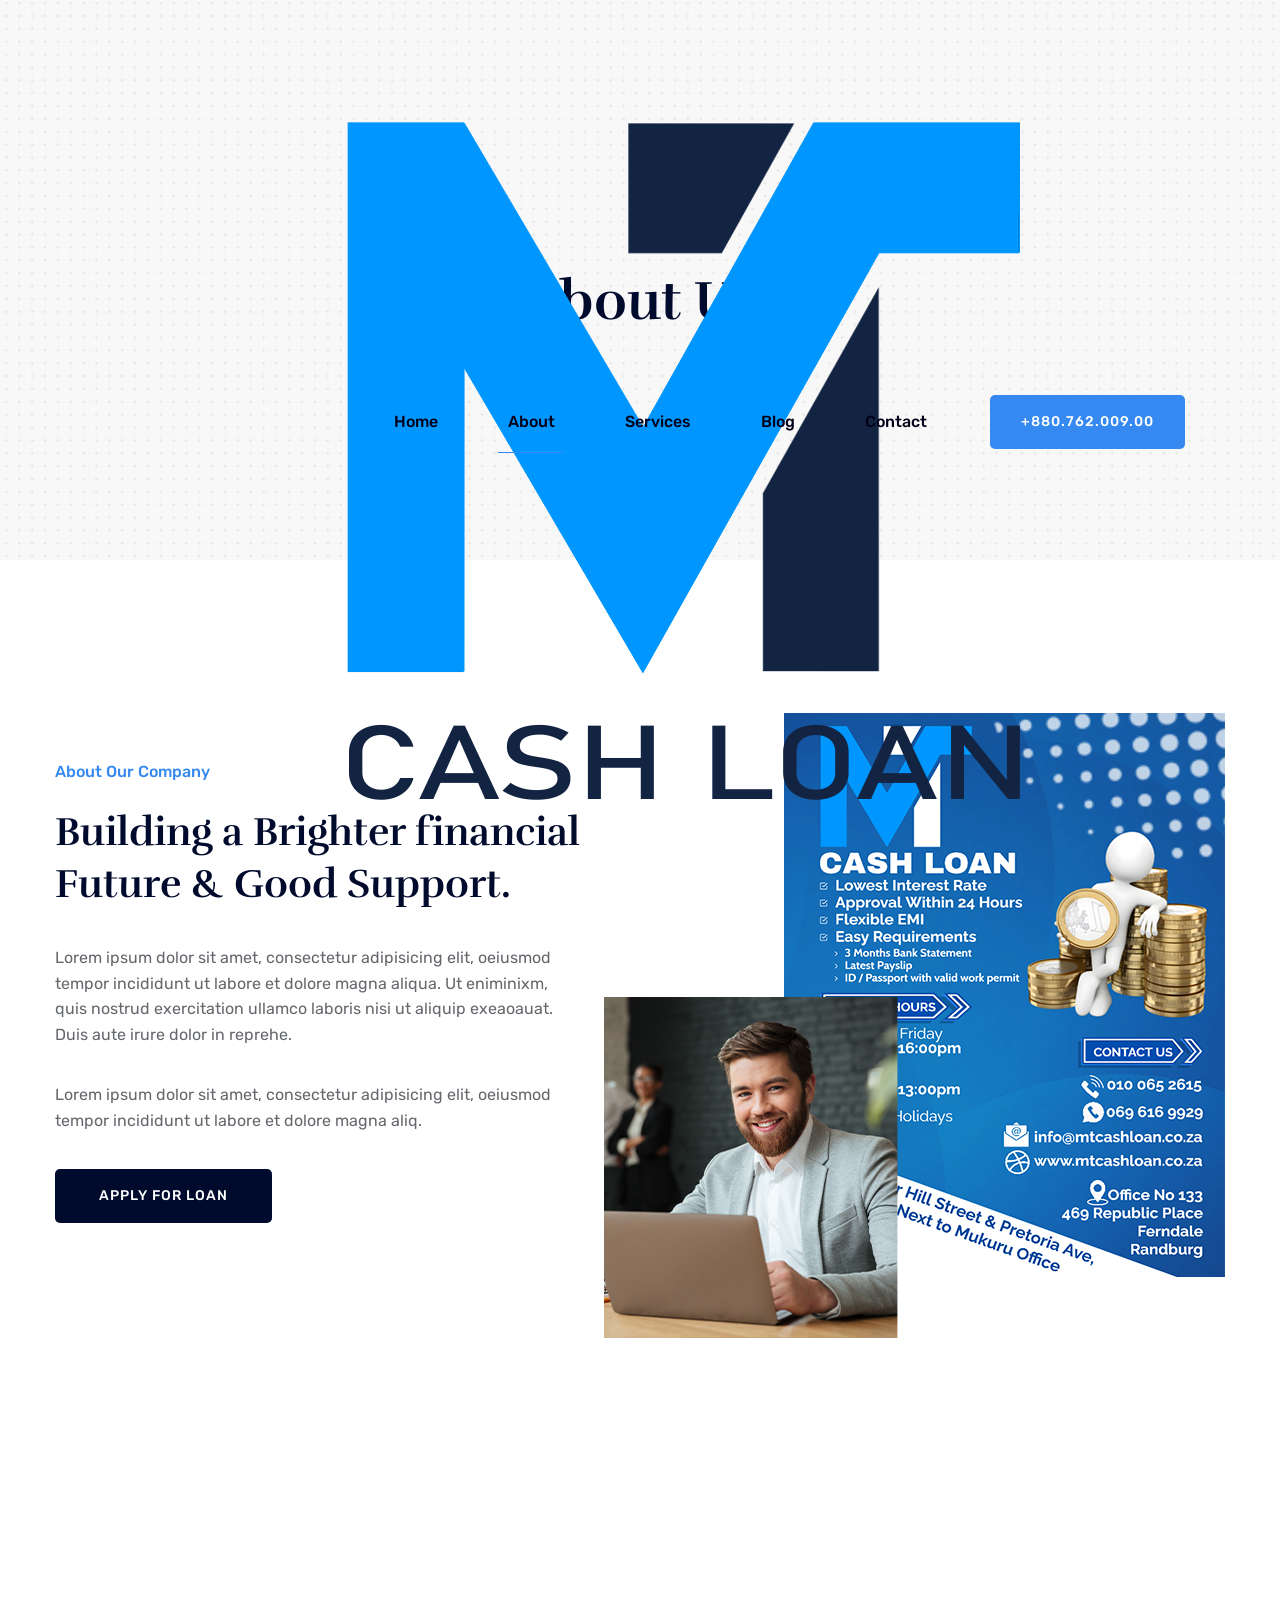
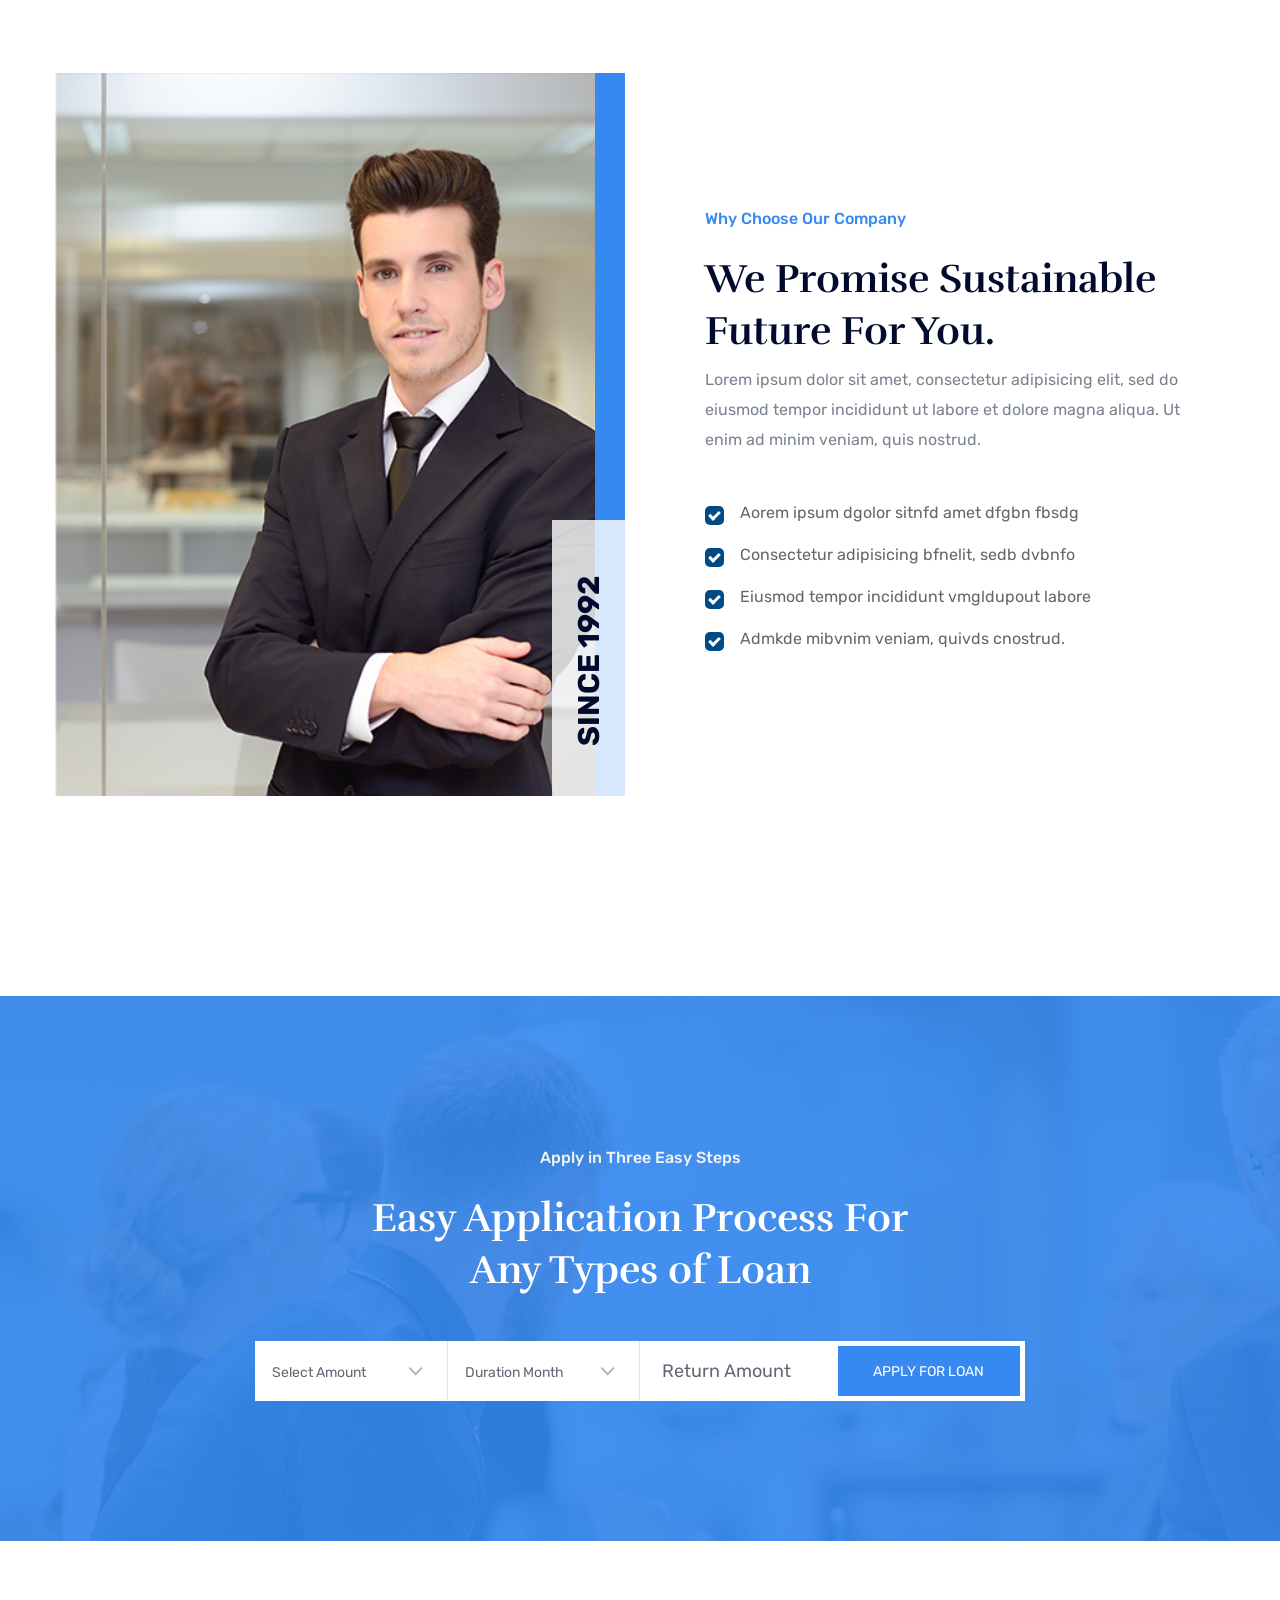
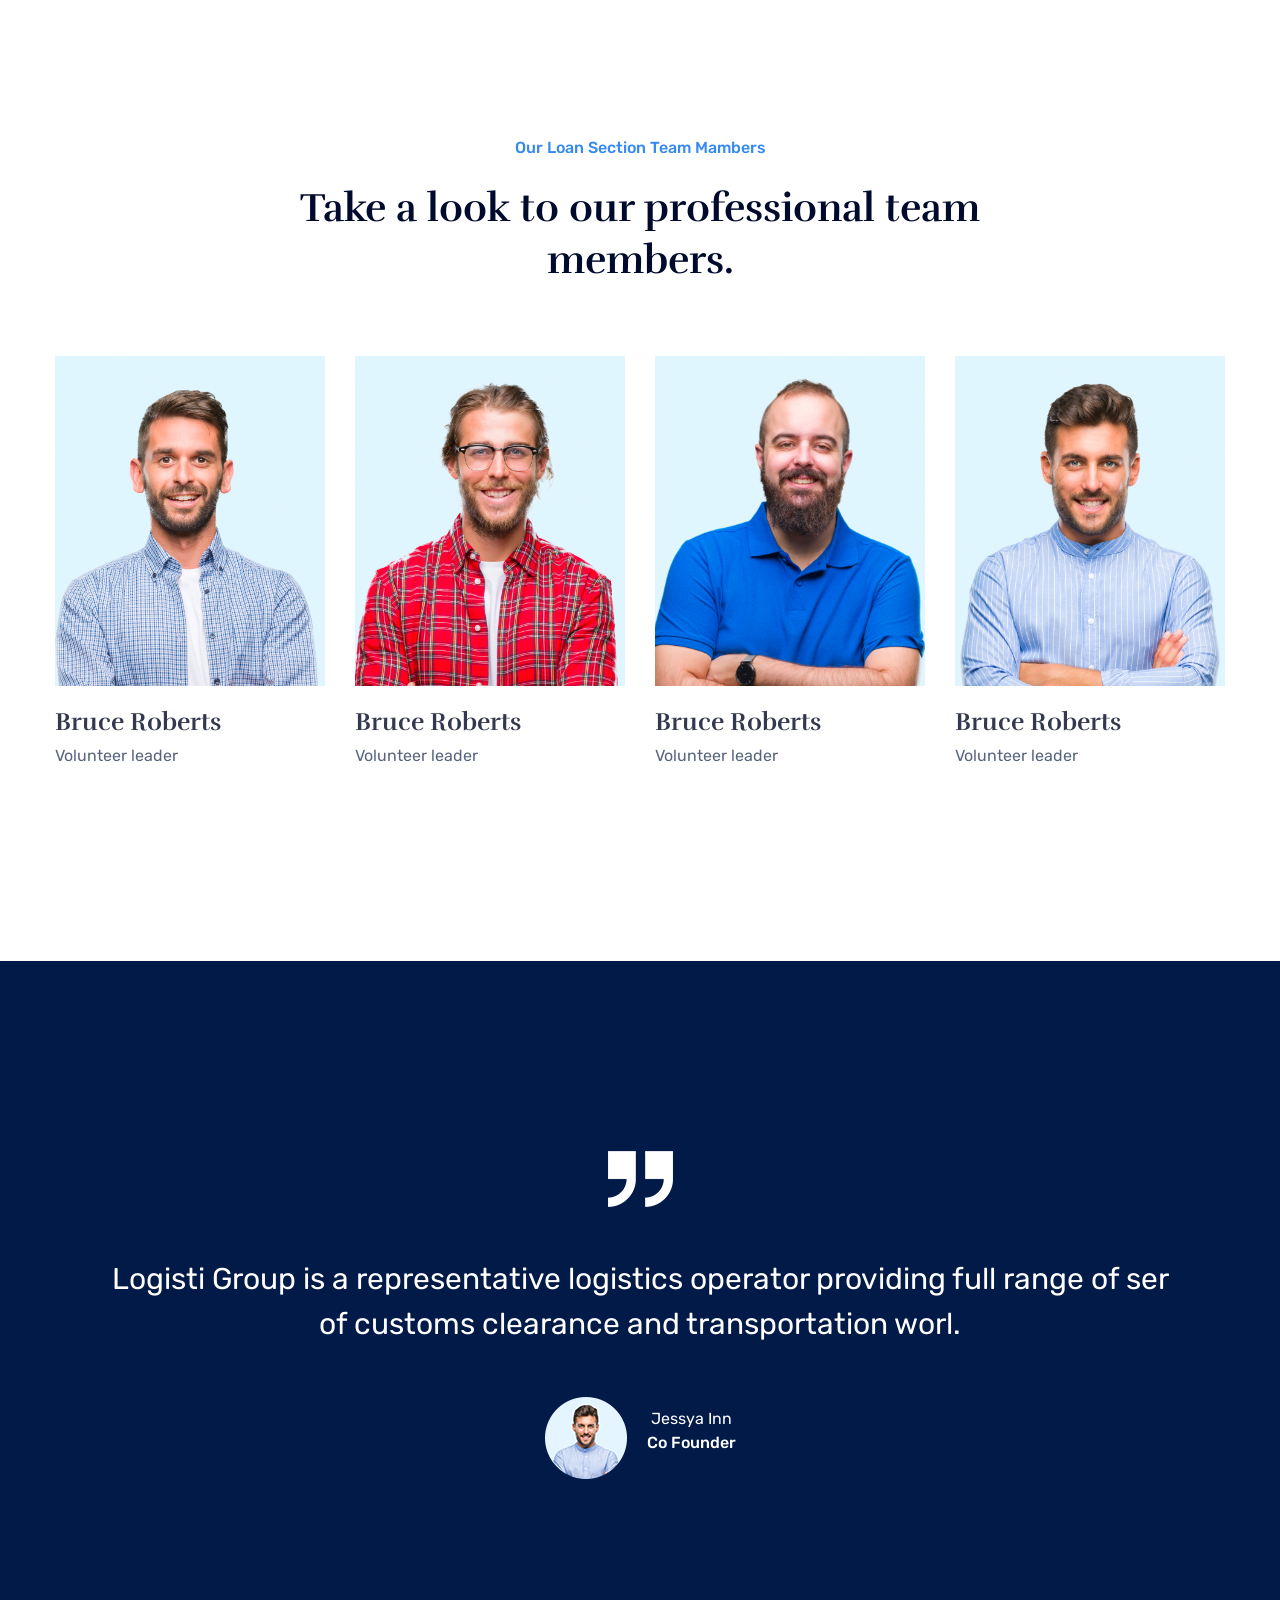
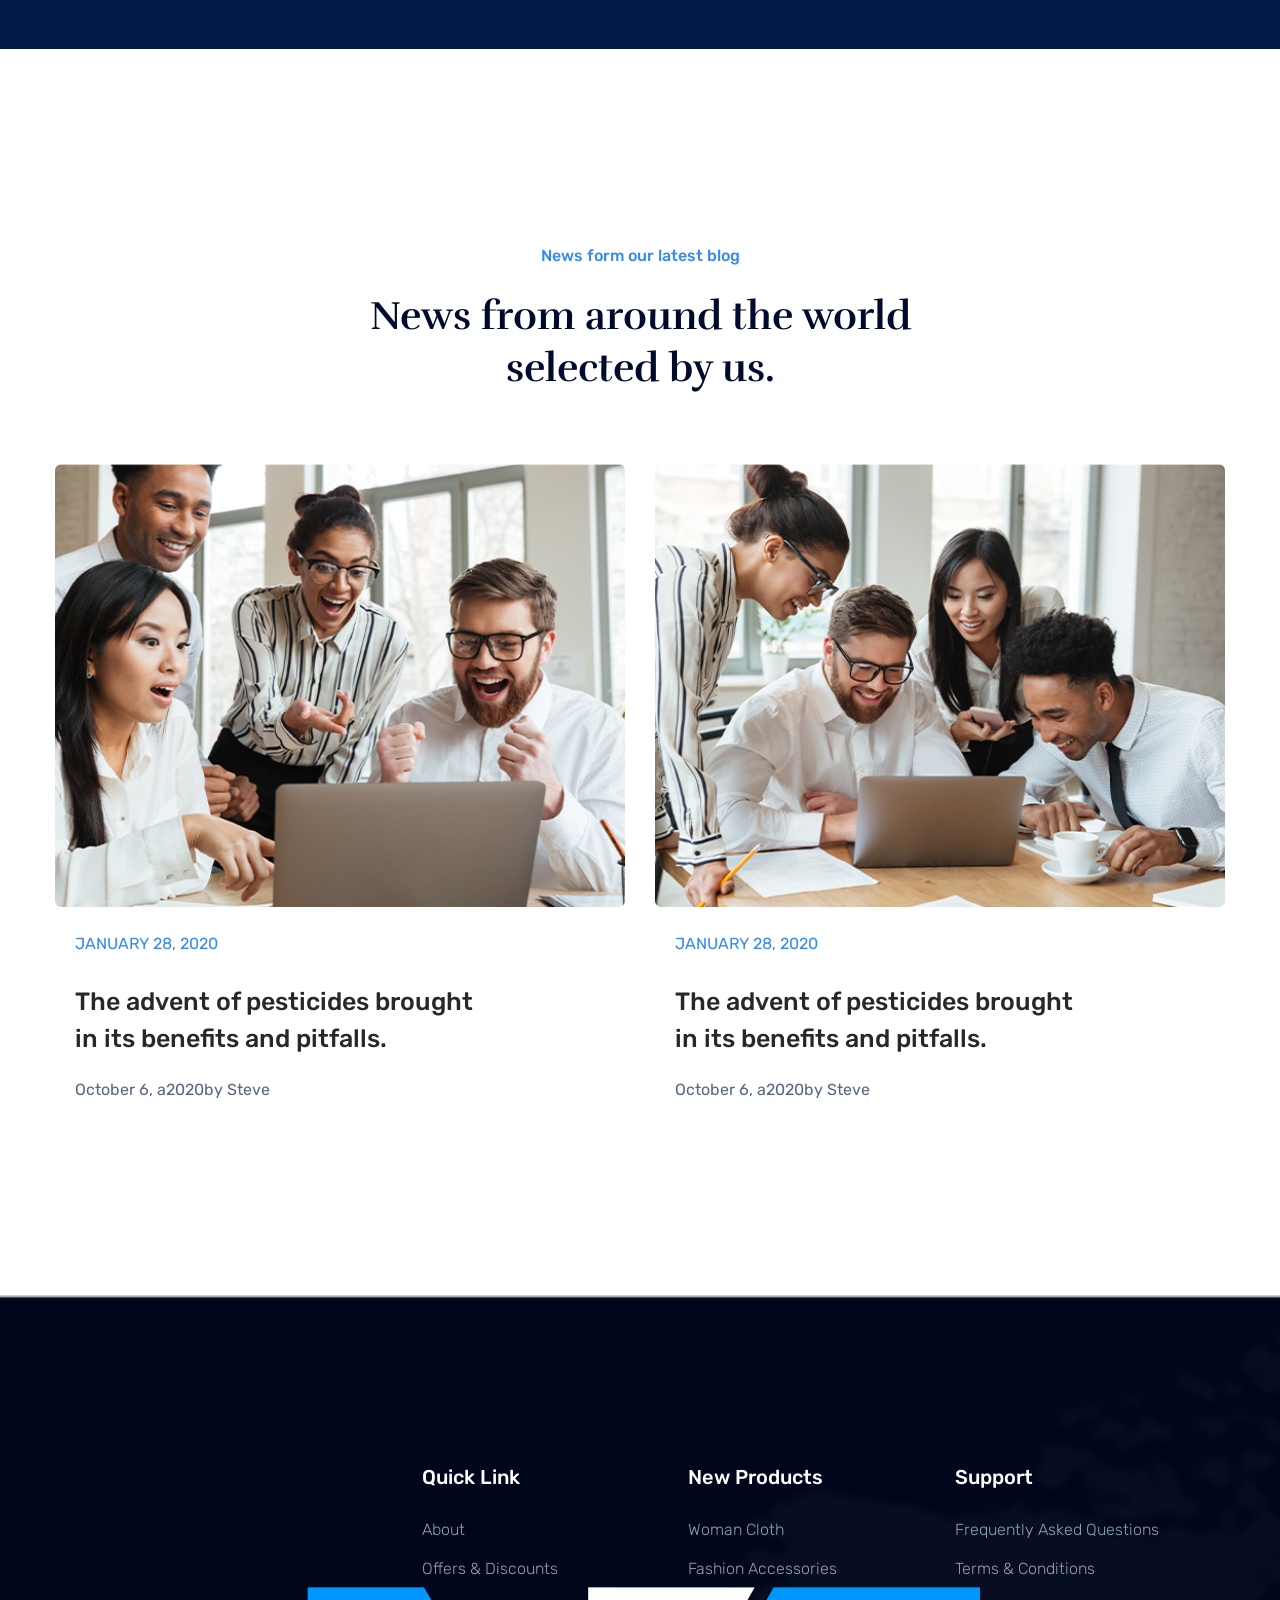
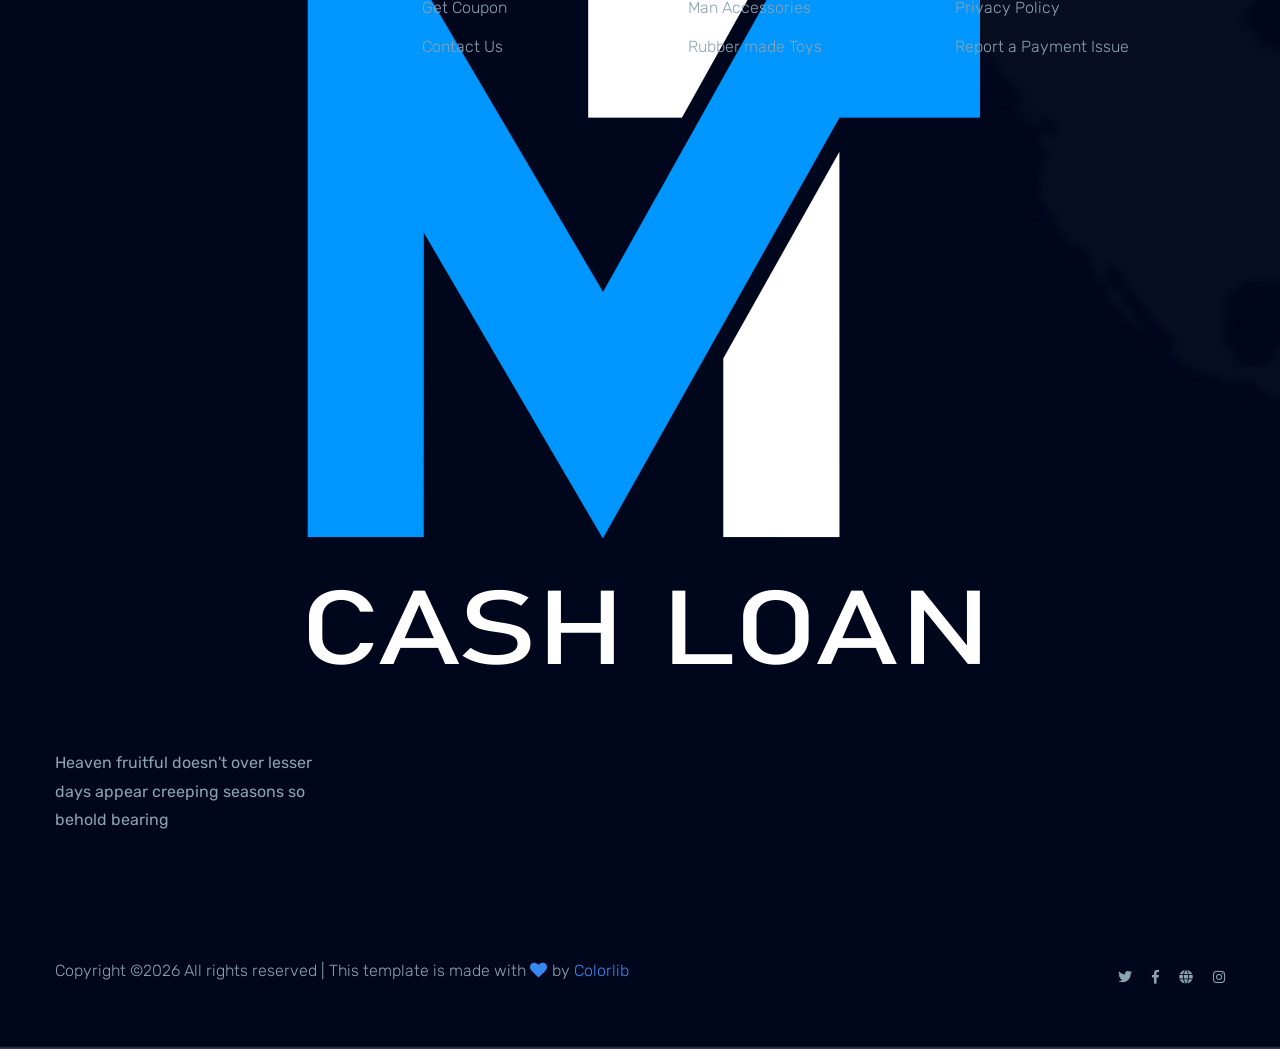
==== about.html @ 3b3b56f9 "WebV1" ====
<!doctype html>
<html class="no-js" lang="zxx">
    <head>
        <meta charset="utf-8">
        <meta http-equiv="x-ua-compatible" content="ie=edge">
        <title>Finance HTML-5 Template </title>
        <meta name="description" content="">
        <meta name="viewport" content="width=device-width, initial-scale=1">
        <link rel="manifest" href="site.webmanifest">
		<link rel="shortcut icon" type="image/x-icon" href="assets/img/favicon.ico">

		<!-- CSS here -->
            <link rel="stylesheet" href="assets/css/bootstrap.min.css">
            <link rel="stylesheet" href="assets/css/owl.carousel.min.css">
            <link rel="stylesheet" href="assets/css/slicknav.css">
            <link rel="stylesheet" href="assets/css/flaticon.css">
            <link rel="stylesheet" href="assets/css/animate.min.css">
            <link rel="stylesheet" href="assets/css/magnific-popup.css">
            <link rel="stylesheet" href="assets/css/fontawesome-all.min.css">
            <link rel="stylesheet" href="assets/css/themify-icons.css">
            <link rel="stylesheet" href="assets/css/slick.css">
            <link rel="stylesheet" href="assets/css/nice-select.css">
            <link rel="stylesheet" href="assets/css/style.css">
   </head>

   <body>
    <!-- Preloader Start -->
    <div id="preloader-active">
        <div class="preloader d-flex align-items-center justify-content-center">
            <div class="preloader-inner position-relative">
                <div class="preloader-circle"></div>
                <div class="preloader-img pere-text">
                    <img src="assets/img/logo/logo.png" alt="">
                </div>
            </div>
        </div>
    </div>
    <!-- Preloader Start -->
    <!-- Header Start -->
    <div class="header-area header-transparent">
            <div class="main-header  header-sticky">
                <div class="container-fluid">
                    <div class="row align-items-center">
                        <!-- Logo -->
                        <div class="col-xl-2 col-lg-2 col-md-1">
                            <div class="logo">
                                <a href="index.html"><img src="assets/img/logo/logo.png" alt=""></a>
                            </div>
                        </div>
                        <div class="col-xl-10 col-lg-10 col-md-10">
                        <div class="menu-main d-flex align-items-center justify-content-end">
                            <!-- Main-menu -->
                            <div class="main-menu f-right d-none d-lg-block">
                                <nav> 
                                    <ul id="navigation">  
                                        <li><a href="index.html">Home</a></li>
                                        <li class="active"><a href="about.html">About</a></li>
                                        <li><a href="services.html">Services</a></li>
                                        <li><a href="blog.html">Blog</a>
                                            <ul class="submenu">
                                                <li><a href="blog.html">Blog</a></li>
                                                <li><a href="blog_details.html">Blog Details</a></li>
                                                <li><a href="elements.html">Element</a></li>
                                                <li><a href="apply.html">Apply Now</a></li>
                                            </ul>
                                        </li>
                                        <li><a href="contact.html">Contact</a></li>
                                    </ul>
                                </nav>
                            </div>
                            <div class="header-right-btn f-right d-none d-lg-block">
                                <a href="#" class="btn header-btn">+880.762.009.00 </a>
                            </div>
                        </div>
                        </div>   
                        <!-- Mobile Menu -->
                        <div class="col-12">
                            <div class="mobile_menu d-block d-lg-none"></div>
                        </div>
                    </div>
                </div>
            </div>
    </div>
    <!-- Header End -->
    <main>

        <!-- Hero Start-->
        <div class="hero-area2  slider-height2 hero-overly2 d-flex align-items-center ">
            <div class="container">
                <div class="row">
                    <div class="col-xl-12">
                        <div class="hero-cap text-center pt-50">
                            <h2>About us</h2>
                        </div>
                    </div>
                </div>
            </div>
        </div>
        <!--Hero End -->
        <!-- About Law Start-->
        <div class="about-low-area section-padding2">
            <div class="container">
                <div class="row">
                    <div class="col-lg-6 col-md-12">
                        <div class="about-caption mb-50">
                            <!-- Section Tittle -->
                            <div class="section-tittle mb-35">
                                <span>About Our Company</span>
                                <h2>Building a Brighter financial Future & Good Support.</h2>
                            </div>
                            <p>Lorem ipsum dolor sit amet, consectetur adipisicing elit, oeiusmod tempor incididunt ut labore et dolore magna aliqua. Ut eniminixm, quis nostrud exercitation ullamco laboris nisi ut aliquip exeaoauat. Duis aute irure dolor in reprehe.</p>
                            <p>Lorem ipsum dolor sit amet, consectetur adipisicing elit, oeiusmod tempor incididunt ut labore et dolore magna aliq.</p>
                            <a href="apply.html" class="btn">Apply for Loan</a>
                        </div>
                    </div>
                    <div class="col-lg-6 col-md-12">
                        <!-- about-img -->
                        <div class="about-img ">
                            <div class="about-font-img d-none d-lg-block">
                                <img src="assets/img/gallery/about2.png" alt="">
                            </div>
                            <div class="about-back-img ">
                                <img src="assets/img/gallery/about1.png" alt="">
                            </div>
                        </div>
                    </div>
                </div>
            </div>
        </div>
        <!-- About Law End-->
        <!-- Support Company Start-->
        <div class="support-company-area section-padding3 fix">
            <div class="container">
                <div class="row align-items-center">
                    <div class="col-xl-6 col-lg-6">
                        <div class="support-location-img mb-50">
                            <img src="assets/img/gallery/single2.jpg" alt="">
                            <div class="support-img-cap">
                                <span>Since 1992</span>
                            </div>
                        </div>
                    </div>
                    <div class="col-xl-6 col-lg-6">
                        <div class="right-caption">
                            <!-- Section Tittle -->
                            <div class="section-tittle">
                                <span>Why Choose Our Company</span>
                                <h2>We Promise Sustainable  Future For You.</h2>
                            </div>
                            <div class="support-caption">
                                <p>Lorem ipsum dolor sit amet, consectetur adipisicing elit, sed do eiusmod tempor incididunt ut labore et dolore magna aliqua. Ut enim ad minim veniam, quis nostrud.</p>
                                <div class="select-suport-items">
                                    <label class="single-items">Aorem ipsum dgolor sitnfd amet dfgbn fbsdg
                                        <input type="checkbox" checked="checked active">
                                        <span class="checkmark"></span>
                                    </label>
                                    <label class="single-items">Consectetur adipisicing bfnelit, sedb dvbnfo
                                        <input type="checkbox" checked="checked active">
                                        <span class="checkmark"></span>
                                    </label>
                                    <label class="single-items">Eiusmod tempor incididunt vmgldupout labore
                                        <input type="checkbox" checked="checked active">
                                        <span class="checkmark"></span>
                                    </label>
                                    <label class="single-items">Admkde mibvnim veniam, quivds cnostrud.
                                        <input type="checkbox" checked="checked active">
                                        <span class="checkmark"></span>
                                    </label>
                                </div>
                            </div>
                        </div>
                    </div>
                </div>
            </div>
        </div>
        <!-- Support Company End-->
        <!-- Application Area Start -->
        <div class="application-area pt-150 pb-140" data-background="assets/img/gallery/section_bg03.jpg">
            <div class="container">
                <div class="row justify-content-center">
                    <div class="col-lg-6 col-md-10">
                        <!-- Section Tittle -->
                        <div class="section-tittle section-tittle2 text-center mb-45">
                            <span>Apply in Three Easy Steps</span>
                            <h2>Easy Application Process For Any Types of Loan</h2>
                        </div>
                    </div>
                </div>
                <div class="row justify-content-center">
                    <div class="col-lg-9 col-xl-8">
                        <!--Hero form -->
                        <form action="#" class="search-box">
                            <div class="select-form">
                                <div class="select-itms">
                                    <select name="select" id="select1">
                                        <option value="">Select Amount</option>
                                        <option value="">$120</option>
                                        <option value="">$700</option>
                                        <option value="">$750</option>
                                        <option value="">$250</option>
                                    </select>
                                </div>
                            </div>
                            <div class="select-form">
                                <div class="select-itms">
                                    <select name="select" id="select1">
                                        <option value="">Duration Month</option>
                                        <option value="">7 Days</option>
                                        <option value="">10 Days</option>
                                        <option value="">14 Days Days</option>
                                        <option value="">20 Days</option>
                                    </select>
                                </div>
                            </div>
                            <div class="input-form">
                                <input type="text" placeholder="Return Amount">
                            </div>
                            <div class="search-form">
                                <a href="apply.html">Apply for Loan</a>
                            </div>	
                        </form>	
                    </div>
                </div>
            </div>
        </div>
        <!-- Application Area End -->
        <!--Team Ara Start -->
        <div class="team-area section-padding30">
            <div class="container">
                <div class="row justify-content-center">
                    <div class="cl-xl-7 col-lg-8 col-md-10">
                        <!-- Section Tittle -->
                        <div class="section-tittle text-center mb-70">
                            <span>Our Loan Section Team Mambers</span>
                            <h2>Take a look to our professional team members.</h2>
                        </div> 
                    </div>
                </div>
                <div class="row">
                    <div class="col-lg-3 col-md-4 col-sm-6">
                        <div class="single-team mb-30">
                            <div class="team-img">
                                <img src="assets/img/gallery/home_blog1.png" alt="">
                                <!-- Blog Social -->
                                <div class="team-social">
                                    <li><a href="#"><i class="fab fa-facebook-f"></i></a></li>
                                    <li><a href="#"><i class="fab fa-twitter"></i></a></li>
                                    <li><a href="#"><i class="fas fa-globe"></i></a></li>
                                </div>
                            </div>
                            <div class="team-caption">
                                <h3><a href="#">Bruce Roberts</a></h3>
                                <p>Volunteer leader</p>
                            </div>
                        </div>
                    </div>
                    <div class="col-lg-3 col-md-4 col-sm-6">
                        <div class="single-team mb-30">
                            <div class="team-img">
                                <img src="assets/img/gallery/home_blog2.png" alt="">
                                <!-- Blog Social -->
                                <div class="team-social">
                                    <li><a href="#"><i class="fab fa-facebook-f"></i></a></li>
                                    <li><a href="#"><i class="fab fa-twitter"></i></a></li>
                                    <li><a href="#"><i class="fas fa-globe"></i></a></li>
                                </div>
                            </div>
                            <div class="team-caption">
                                <h3><a href="#">Bruce Roberts</a></h3>
                                <p>Volunteer leader</p>
                            </div>
                        </div>
                    </div>
                    <div class="col-lg-3 col-md-4 col-sm-6">
                        <div class="single-team mb-30">
                            <div class="team-img">
                                <img src="assets/img/gallery/home_blog3.png" alt="">
                                <!-- Blog Social -->
                                <div class="team-social">
                                    <li><a href="#"><i class="fab fa-facebook-f"></i></a></li>
                                    <li><a href="#"><i class="fab fa-twitter"></i></a></li>
                                    <li><a href="#"><i class="fas fa-globe"></i></a></li>
                                </div>
                            </div>
                            <div class="team-caption">
                                <h3><a href="#">Bruce Roberts</a></h3>
                                <p>Volunteer leader</p>
                            </div>
                        </div>
                    </div>
                    <div class="col-lg-3 col-md-4 col-sm-6">
                        <div class="single-team mb-30">
                            <div class="team-img">
                                <img src="assets/img/gallery/home_blog4.png" alt="">
                                <!-- Blog Social -->
                                <div class="team-social">
                                    <li><a href="#"><i class="fab fa-facebook-f"></i></a></li>
                                    <li><a href="#"><i class="fab fa-twitter"></i></a></li>
                                    <li><a href="#"><i class="fas fa-globe"></i></a></li>
                                </div>
                            </div>
                            <div class="team-caption">
                                <h3><a href="#">Bruce Roberts</a></h3>
                                <p>Volunteer leader</p>
                            </div>
                        </div>
                    </div>
                </div>
            </div>
        </div>
        <!-- Team Ara End -->
        <!-- Testimonial Start -->
        <div class="testimonial-area t-bg testimonial-padding">
            <div class="container ">
               <div class="row d-flex justify-content-center">
                    <div class="col-xl-11 col-lg-11 col-md-9">
                        <div class="h1-testimonial-active">
                            <!-- Single Testimonial -->
                            <div class="single-testimonial text-center">
                                 <!-- Testimonial Content -->
                                <div class="testimonial-caption ">
                                    <div class="testimonial-top-cap">
                                        <img src="assets/img/gallery/testimonial.png" alt="">
                                        <p>Logisti Group is a representative logistics operator providing full range of ser
                                            of customs clearance and transportation worl.</p>
                                    </div>
                                    <!-- founder -->
                                    <div class="testimonial-founder d-flex align-items-center justify-content-center">
                                        <div class="founder-img">
                                            <img src="assets/img/testmonial/Homepage_testi.png" alt="">
                                        </div>
                                       <div class="founder-text">
                                            <span>Jessya Inn</span>
                                            <p>Co Founder</p>
                                       </div>
                                    </div>
                                </div>
                            </div>
                            <!-- Single Testimonial -->
                            <div class="single-testimonial text-center">
                                 <!-- Testimonial Content -->
                                <div class="testimonial-caption ">
                                    <div class="testimonial-top-cap">
                                        <img src="assets/img/gallery/testimonial.png" alt="">
                                        <p>Logisti Group is a representative logistics operator providing full range of ser
                                            of customs clearance and transportation worl.</p>
                                    </div>
                                    <!-- founder -->
                                    <div class="testimonial-founder d-flex align-items-center justify-content-center">
                                        <div class="founder-img">
                                            <img src="assets/img/testmonial/Homepage_testi.png" alt="">
                                        </div>
                                       <div class="founder-text">
                                            <span>Jessya Inn</span>
                                            <p>Co Founder</p>
                                       </div>
                                    </div>
                                </div>
                            </div>
                        </div>
                    </div>
               </div>
            </div>
        </div>
        <!-- Testimonial End -->
        <!-- Blog Ara Start -->
        <div class="home-blog-area section-padding30">
            <div class="container">
                <div class="row justify-content-center">
                    <div class="col-lg-7 col-md-10">
                        <!-- Section Tittle -->
                        <div class="section-tittle text-center mb-70">
                            <span>News form our latest blog</span>
                            <h2>News from around the world selected by us.</h2>
                        </div> 
                    </div>
                </div>
                <div class="row">
                    <div class="col-xl-6 col-lg-6 col-md-6">
                        <!-- single-david -->
                        <div class="single-blogs mb-30">
                            <div class="blog-images">
                                <img src="assets/img/gallery/blog1.png" alt="">
                            </div>
                            <div class="blog-captions">
                                <span>January 28, 2020</span>
                                <h2><a href="blog_details.html">The advent of pesticides brought 
                                    in its benefits and pitfalls.</a></h2>
                                <p>October 6, a2020by Steve</p>
                            </div>
                        </div>
                    </div>
                    <div class="col-xl-6 col-lg-6 col-md-6">
                        <!-- single-david -->
                        <div class="single-blogs mb-30">
                            <div class="blog-images">
                                <img src="assets/img/gallery/blog2.png" alt="">
                            </div>
                            <div class="blog-captions">
                                <span>January 28, 2020</span>
                                <h2><a href="blog_details.html">The advent of pesticides brought 
                                    in its benefits and pitfalls.</a></h2>
                                <p>October 6, a2020by Steve</p>
                            </div>
                        </div>
                    </div>
                </div>
            </div>
        </div>
        <!-- Blog Ara End -->

    </main>
    <footer>
        <!-- Footer Start-->
        <div class="footer-area">
            <div class="container">
               <div class="footer-top footer-padding">
                    <div class="row justify-content-between">
                        <div class="col-xl-3 col-lg-4 col-md-4 col-sm-6">
                            <div class="single-footer-caption mb-50">
                                <div class="single-footer-caption mb-30">
                                    <!-- logo -->
                                    <div class="footer-logo">
                                        <a href="index.html"><img src="assets/img/logo/logo2_footer.png" alt=""></a>
                                    </div>
                                    <div class="footer-pera">
                                        <p>Heaven fruitful doesn't over lesser days appear creeping seasons so behold bearing</p>
                                   </div>
                                </div>
                            </div>
                        </div>
                        <div class="col-xl-2 col-lg-2 col-md-4 col-sm-6">
                            <div class="single-footer-caption mb-50">
                                <div class="footer-tittle">
                                    <h4>Quick Link</h4>
                                    <ul>
                                        <li><a href="#">About</a></li>
                                        <li><a href="#">Offers & Discounts</a></li>
                                        <li><a href="#">Get Coupon</a></li>
                                        <li><a href="#"> Contact Us</a></li>
                                    </ul>
                                </div>
                            </div>
                        </div>
                        <div class="col-xl-2 col-lg-3 col-md-4 col-sm-6">
                            <div class="single-footer-caption mb-50">
                                <div class="footer-tittle">
                                    <h4>New Products</h4>
                                    <ul>
                                        <li><a href="#">Woman Cloth</a></li>
                                        <li><a href="#">Fashion Accessories</a></li>
                                        <li><a href="#">Man Accessories</a></li>
                                        <li><a href="#">Rubber made Toys</a></li>     
                                    </ul>
                                </div>
                            </div>
                        </div>
                        <div class="col-xl-3 col-lg-3 col-md-4 col-sm-6">
                            <div class="single-footer-caption mb-50">
                                <div class="footer-tittle">
                                    <h4>Support</h4>
                                    <ul>
                                        <li><a href="#">Frequently Asked Questions</a></li>
                                        <li><a href="#">Terms & Conditions</a></li>
                                        <li><a href="#"> Privacy Policy</a></li>
                                        <li><a href="#">Report a Payment Issue</a></li>     
                                    </ul>
                                </div>
                            </div>
                        </div>
                    </div>
               </div>
                <div class="footer-bottom">
                    <div class="row d-flex justify-content-between align-items-center">
                        <div class="col-xl-9 col-lg-8">
                            <div class="footer-copy-right">
                                <p><!-- Link back to Colorlib can't be removed. Template is licensed under CC BY 3.0. -->
  Copyright &copy;<script>document.write(new Date().getFullYear());</script> All rights reserved | This template is made with <i class="fa fa-heart" aria-hidden="true"></i> by <a href="https://colorlib.com" target="_blank">Colorlib</a>
  <!-- Link back to Colorlib can't be removed. Template is licensed under CC BY 3.0. --></p>
                            </div>
                        </div>
                        <div class="col-xl-3 col-lg-4">
                            <!-- Footer Social -->
                            <div class="footer-social f-right">
                                <a href="#"><i class="fab fa-twitter"></i></a>
                                <a href="#"><i class="fab fa-facebook-f"></i></a>
                                <a href="#"><i class="fas fa-globe"></i></a>
                                <a href="#"><i class="fab fa-instagram"></i></a>
                            </div>
                        </div>
                    </div>
               </div>
            </div>
        </div>
        <!-- Footer End-->
    </footer>
    <!-- Scroll Up -->
    <div id="back-top" >
        <a title="Go to Top" href="#"> <i class="fas fa-level-up-alt"></i></a>
    </div>


    <!-- JS here -->
		<!-- All JS Custom Plugins Link Here here -->
        <script src="./assets/js/vendor/modernizr-3.5.0.min.js"></script>
		<!-- Jquery, Popper, Bootstrap -->
		<script src="./assets/js/vendor/jquery-1.12.4.min.js"></script>
        <script src="./assets/js/popper.min.js"></script>
        <script src="./assets/js/bootstrap.min.js"></script>
	    <!-- Jquery Mobile Menu -->
        <script src="./assets/js/jquery.slicknav.min.js"></script>

		<!-- Jquery Slick , Owl-Carousel Plugins -->
        <script src="./assets/js/owl.carousel.min.js"></script>
        <script src="./assets/js/slick.min.js"></script>
		<!-- One Page, Animated-HeadLin -->
        <script src="./assets/js/wow.min.js"></script>
		<script src="./assets/js/animated.headline.js"></script>
        <script src="./assets/js/jquery.magnific-popup.js"></script>

		<!-- Nice-select, sticky -->
        <script src="./assets/js/jquery.nice-select.min.js"></script>
		<script src="./assets/js/jquery.sticky.js"></script>
        
        <!-- contact js -->
        <script src="./assets/js/contact.js"></script>
        <script src="./assets/js/jquery.form.js"></script>
        <script src="./assets/js/jquery.validate.min.js"></script>
        <script src="./assets/js/mail-script.js"></script>
        <script src="./assets/js/jquery.ajaxchimp.min.js"></script>
        
		<!-- Jquery Plugins, main Jquery -->	
        <script src="./assets/js/plugins.js"></script>
        <script src="./assets/js/main.js"></script>
        
    </body>
</html>
---- assets/css/flaticon.css ----
/*
  	Flaticon icon font: Flaticon
  	Creation date: 28/03/2020 11:06
  	*/

@font-face {
  font-family: "Flaticon";
  src: url("../fonts/Flaticon.eot");
  src: url("../fonts/Flaticon.eot?#iefix") format("embedded-opentype"),
       url("../fonts/Flaticon.woff2") format("woff2"),
       url("../fonts/Flaticon.woff") format("woff"),
       url("../fonts/Flaticon.ttf") format("truetype"),
       url("../fonts/Flaticon.svg#Flaticon") format("svg");
  font-weight: normal;
  font-style: normal;
}

@media screen and (-webkit-min-device-pixel-ratio:0) {
  @font-face {
    font-family: "Flaticon";
    src: url("../fonts/Flaticon.svg#Flaticon") format("svg");
  }
}

[class^="flaticon-"]:before, [class*=" flaticon-"]:before,
[class^="flaticon-"]:after, [class*=" flaticon-"]:after {   
  font-family: Flaticon;
font-style: normal;
}

.flaticon-like:before { content: "\f100"; }
.flaticon-clock:before { content: "\f101"; }
.flaticon-money:before { content: "\f102"; }
.flaticon-work:before { content: "\f103"; }
.flaticon-loan:before { content: "\f104"; }
.flaticon-loan-1:before { content: "\f105"; }
---- assets/css/themify-icons.css ----
@font-face {
	font-family: 'themify';
	src:url('../fonts/themify.eot?-fvbane');


	src:url('../fonts/themify.eot?#iefix-fvbane') format('embedded-opentype'),
		url('../fonts/themify.woff?-fvbane') format('woff'),
		url('../fonts/themify.ttf?-fvbane') format('truetype'),
		url('../fonts/themify.svg?-fvbane#themify') format('svg');
	font-weight: normal;
	font-style: normal;
}

[class^="ti-"], [class*=" ti-"] {
	font-family: 'themify';
	speak: none;
	font-style: normal;
	font-weight: normal;
	font-variant: normal;
	text-transform: none;
	line-height: 1;

	/* Better Font Rendering =========== */
	-webkit-font-smoothing: antialiased;
	-moz-osx-font-smoothing: grayscale;
}

.ti-wand:before {
	content: "\e600";
}
.ti-volume:before {
	content: "\e601";
}
.ti-user:before {
	content: "\e602";
}
.ti-unlock:before {
	content: "\e603";
}
.ti-unlink:before {
	content: "\e604";
}
.ti-trash:before {
	content: "\e605";
}
.ti-thought:before {
	content: "\e606";
}
.ti-target:before {
	content: "\e607";
}
.ti-tag:before {
	content: "\e608";
}
.ti-tablet:before {
	content: "\e609";
}
.ti-star:before {
	content: "\e60a";
}
.ti-spray:before {
	content: "\e60b";
}
.ti-signal:before {
	content: "\e60c";
}
.ti-shopping-cart:before {
	content: "\e60d";
}
.ti-shopping-cart-full:before {
	content: "\e60e";
}
.ti-settings:before {
	content: "\e60f";
}
.ti-search:before {
	content: "\e610";
}
.ti-zoom-in:before {
	content: "\e611";
}
.ti-zoom-out:before {
	content: "\e612";
}
.ti-cut:before {
	content: "\e613";
}
.ti-ruler:before {
	content: "\e614";
}
.ti-ruler-pencil:before {
	content: "\e615";
}
.ti-ruler-alt:before {
	content: "\e616";
}
.ti-bookmark:before {
	content: "\e617";
}
.ti-bookmark-alt:before {
	content: "\e618";
}
.ti-reload:before {
	content: "\e619";
}
.ti-plus:before {
	content: "\e61a";
}
.ti-pin:before {
	content: "\e61b";
}
.ti-pencil:before {
	content: "\e61c";
}
.ti-pencil-alt:before {
	content: "\e61d";
}
.ti-paint-roller:before {
	content: "\e61e";
}
.ti-paint-bucket:before {
	content: "\e61f";
}
.ti-na:before {
	content: "\e620";
}
.ti-mobile:before {
	content: "\e621";
}
.ti-minus:before {
	content: "\e622";
}
.ti-medall:before {
	content: "\e623";
}
.ti-medall-alt:before {
	content: "\e624";
}
.ti-marker:before {
	content: "\e625";
}
.ti-marker-alt:before {
	content: "\e626";
}
.ti-arrow-up:before {
	content: "\e627";
}
.ti-arrow-right:before {
	content: "\e628";
}
.ti-arrow-left:before {
	content: "\e629";
}
.ti-arrow-down:before {
	content: "\e62a";
}
.ti-lock:before {
	content: "\e62b";
}
.ti-location-arrow:before {
	content: "\e62c";
}
.ti-link:before {
	content: "\e62d";
}
.ti-layout:before {
	content: "\e62e";
}
.ti-layers:before {
	content: "\e62f";
}
.ti-layers-alt:before {
	content: "\e630";
}
.ti-key:before {
	content: "\e631";
}
.ti-import:before {
	content: "\e632";
}
.ti-image:before {
	content: "\e633";
}
.ti-heart:before {
	content: "\e634";
}
.ti-heart-broken:before {
	content: "\e635";
}
.ti-hand-stop:before {
	content: "\e636";
}
.ti-hand-open:before {
	content: "\e637";
}
.ti-hand-drag:before {
	content: "\e638";
}
.ti-folder:before {
	content: "\e639";
}
.ti-flag:before {
	content: "\e63a";
}
.ti-flag-alt:before {
	content: "\e63b";
}
.ti-flag-alt-2:before {
	content: "\e63c";
}
.ti-eye:before {
	content: "\e63d";
}
.ti-export:before {
	content: "\e63e";
}
.ti-exchange-vertical:before {
	content: "\e63f";
}
.ti-desktop:before {
	content: "\e640";
}
.ti-cup:before {
	content: "\e641";
}
.ti-crown:before {
	content: "\e642";
}
.ti-comments:before {
	content: "\e643";
}
.ti-comment:before {
	content: "\e644";
}
.ti-comment-alt:before {
	content: "\e645";
}
.ti-close:before {
	content: "\e646";
}
.ti-clip:before {
	content: "\e647";
}
.ti-angle-up:before {
	content: "\e648";
}
.ti-angle-right:before {
	content: "\e649";
}
.ti-angle-left:before {
	content: "\e64a";
}
.ti-angle-down:before {
	content: "\e64b";
}
.ti-check:before {
	content: "\e64c";
}
.ti-check-box:before {
	content: "\e64d";
}
.ti-camera:before {
	content: "\e64e";
}
.ti-announcement:before {
	content: "\e64f";
}
.ti-brush:before {
	content: "\e650";
}
.ti-briefcase:before {
	content: "\e651";
}
.ti-bolt:before {
	content: "\e652";
}
.ti-bolt-alt:before {
	content: "\e653";
}
.ti-blackboard:before {
	content: "\e654";
}
.ti-bag:before {
	content: "\e655";
}
.ti-move:before {
	content: "\e656";
}
.ti-arrows-vertical:before {
	content: "\e657";
}
.ti-arrows-horizontal:before {
	content: "\e658";
}
.ti-fullscreen:before {
	content: "\e659";
}
.ti-arrow-top-right:before {
	content: "\e65a";
}
.ti-arrow-top-left:before {
	content: "\e65b";
}
.ti-arrow-circle-up:before {
	content: "\e65c";
}
.ti-arrow-circle-right:before {
	content: "\e65d";
}
.ti-arrow-circle-left:before {
	content: "\e65e";
}
.ti-arrow-circle-down:before {
	content: "\e65f";
}
.ti-angle-double-up:before {
	content: "\e660";
}
.ti-angle-double-right:before {
	content: "\e661";
}
.ti-angle-double-left:before {
	content: "\e662";
}
.ti-angle-double-down:before {
	content: "\e663";
}
.ti-zip:before {
	content: "\e664";
}
.ti-world:before {
	content: "\e665";
}
.ti-wheelchair:before {
	content: "\e666";
}
.ti-view-list:before {
	content: "\e667";
}
.ti-view-list-alt:before {
	content: "\e668";
}
.ti-view-grid:before {
	content: "\e669";
}
.ti-uppercase:before {
	content: "\e66a";
}
.ti-upload:before {
	content: "\e66b";
}
.ti-underline:before {
	content: "\e66c";
}
.ti-truck:before {
	content: "\e66d";
}
.ti-timer:before {
	content: "\e66e";
}
.ti-ticket:before {
	content: "\e66f";
}
.ti-thumb-up:before {
	content: "\e670";
}
.ti-thumb-down:before {
	content: "\e671";
}
.ti-text:before {
	content: "\e672";
}
.ti-stats-up:before {
	content: "\e673";
}
.ti-stats-down:before {
	content: "\e674";
}
.ti-split-v:before {
	content: "\e675";
}
.ti-split-h:before {
	content: "\e676";
}
.ti-smallcap:before {
	content: "\e677";
}
.ti-shine:before {
	content: "\e678";
}
.ti-shift-right:before {
	content: "\e679";
}
.ti-shift-left:before {
	content: "\e67a";
}
.ti-shield:before {
	content: "\e67b";
}
.ti-notepad:before {
	content: "\e67c";
}
.ti-server:before {
	content: "\e67d";
}
.ti-quote-right:before {
	content: "\e67e";
}
.ti-quote-left:before {
	content: "\e67f";
}
.ti-pulse:before {
	content: "\e680";
}
.ti-printer:before {
	content: "\e681";
}
.ti-power-off:before {
	content: "\e682";
}
.ti-plug:before {
	content: "\e683";
}
.ti-pie-chart:before {
	content: "\e684";
}
.ti-paragraph:before {
	content: "\e685";
}
.ti-panel:before {
	content: "\e686";
}
.ti-package:before {
	content: "\e687";
}
.ti-music:before {
	content: "\e688";
}
.ti-music-alt:before {
	content: "\e689";
}
.ti-mouse:before {
	content: "\e68a";
}
.ti-mouse-alt:before {
	content: "\e68b";
}
.ti-money:before {
	content: "\e68c";
}
.ti-microphone:before {
	content: "\e68d";
}
.ti-menu:before {
	content: "\e68e";
}
.ti-menu-alt:before {
	content: "\e68f";
}
.ti-map:before {
	content: "\e690";
}
.ti-map-alt:before {
	content: "\e691";
}
.ti-loop:before {
	content: "\e692";
}
.ti-location-pin:before {
	content: "\e693";
}
.ti-list:before {
	content: "\e694";
}
.ti-light-bulb:before {
	content: "\e695";
}
.ti-Italic:before {
	content: "\e696";
}
.ti-info:before {
	content: "\e697";
}
.ti-infinite:before {
	content: "\e698";
}
.ti-id-badge:before {
	content: "\e699";
}
.ti-hummer:before {
	content: "\e69a";
}
.ti-home:before {
	content: "\e69b";
}
.ti-help:before {
	content: "\e69c";
}
.ti-headphone:before {
	content: "\e69d";
}
.ti-harddrives:before {
	content: "\e69e";
}
.ti-harddrive:before {
	content: "\e69f";
}
.ti-gift:before {
	content: "\e6a0";
}
.ti-game:before {
	content: "\e6a1";
}
.ti-filter:before {
	content: "\e6a2";
}
.ti-files:before {
	content: "\e6a3";
}
.ti-file:before {
	content: "\e6a4";
}
.ti-eraser:before {
	content: "\e6a5";
}
.ti-envelope:before {
	content: "\e6a6";
}
.ti-download:before {
	content: "\e6a7";
}
.ti-direction:before {
	content: "\e6a8";
}
.ti-direction-alt:before {
	content: "\e6a9";
}
.ti-dashboard:before {
	content: "\e6aa";
}
.ti-control-stop:before {
	content: "\e6ab";
}
.ti-control-shuffle:before {
	content: "\e6ac";
}
.ti-control-play:before {
	content: "\e6ad";
}
.ti-control-pause:before {
	content: "\e6ae";
}
.ti-control-forward:before {
	content: "\e6af";
}
.ti-control-backward:before {
	content: "\e6b0";
}
.ti-cloud:before {
	content: "\e6b1";
}
.ti-cloud-up:before {
	content: "\e6b2";
}
.ti-cloud-down:before {
	content: "\e6b3";
}
.ti-clipboard:before {
	content: "\e6b4";
}
.ti-car:before {
	content: "\e6b5";
}
.ti-calendar:before {
	content: "\e6b6";
}
.ti-book:before {
	content: "\e6b7";
}
.ti-bell:before {
	content: "\e6b8";
}
.ti-basketball:before {
	content: "\e6b9";
}
.ti-bar-chart:before {
	content: "\e6ba";
}
.ti-bar-chart-alt:before {
	content: "\e6bb";
}
.ti-back-right:before {
	content: "\e6bc";
}
.ti-back-left:before {
	content: "\e6bd";
}
.ti-arrows-corner:before {
	content: "\e6be";
}
.ti-archive:before {
	content: "\e6bf";
}
.ti-anchor:before {
	content: "\e6c0";
}
.ti-align-right:before {
	content: "\e6c1";
}
.ti-align-left:before {
	content: "\e6c2";
}
.ti-align-justify:before {
	content: "\e6c3";
}
.ti-align-center:before {
	content: "\e6c4";
}
.ti-alert:before {
	content: "\e6c5";
}
.ti-alarm-clock:before {
	content: "\e6c6";
}
.ti-agenda:before {
	content: "\e6c7";
}
.ti-write:before {
	content: "\e6c8";
}
.ti-window:before {
	content: "\e6c9";
}
.ti-widgetized:before {
	content: "\e6ca";
}
.ti-widget:before {
	content: "\e6cb";
}
.ti-widget-alt:before {
	content: "\e6cc";
}
.ti-wallet:before {
	content: "\e6cd";
}
.ti-video-clapper:before {
	content: "\e6ce";
}
.ti-video-camera:before {
	content: "\e6cf";
}
.ti-vector:before {
	content: "\e6d0";
}
.ti-themify-logo:before {
	content: "\e6d1";
}
.ti-themify-favicon:before {
	content: "\e6d2";
}
.ti-themify-favicon-alt:before {
	content: "\e6d3";
}
.ti-support:before {
	content: "\e6d4";
}
.ti-stamp:before {
	content: "\e6d5";
}
.ti-split-v-alt:before {
	content: "\e6d6";
}
.ti-slice:before {
	content: "\e6d7";
}
.ti-shortcode:before {
	content: "\e6d8";
}
.ti-shift-right-alt:before {
	content: "\e6d9";
}
.ti-shift-left-alt:before {
	content: "\e6da";
}
.ti-ruler-alt-2:before {
	content: "\e6db";
}
.ti-receipt:before {
	content: "\e6dc";
}
.ti-pin2:before {
	content: "\e6dd";
}
.ti-pin-alt:before {
	content: "\e6de";
}
.ti-pencil-alt2:before {
	content: "\e6df";
}
.ti-palette:before {
	content: "\e6e0";
}
.ti-more:before {
	content: "\e6e1";
}
.ti-more-alt:before {
	content: "\e6e2";
}
.ti-microphone-alt:before {
	content: "\e6e3";
}
.ti-magnet:before {
	content: "\e6e4";
}
.ti-line-double:before {
	content: "\e6e5";
}
.ti-line-dotted:before {
	content: "\e6e6";
}
.ti-line-dashed:before {
	content: "\e6e7";
}
.ti-layout-width-full:before {
	content: "\e6e8";
}
.ti-layout-width-default:before {
	content: "\e6e9";
}
.ti-layout-width-default-alt:before {
	content: "\e6ea";
}
.ti-layout-tab:before {
	content: "\e6eb";
}
.ti-layout-tab-window:before {
	content: "\e6ec";
}
.ti-layout-tab-v:before {
	content: "\e6ed";
}
.ti-layout-tab-min:before {
	content: "\e6ee";
}
.ti-layout-slider:before {
	content: "\e6ef";
}
.ti-layout-slider-alt:before {
	content: "\e6f0";
}
.ti-layout-sidebar-right:before {
	content: "\e6f1";
}
.ti-layout-sidebar-none:before {
	content: "\e6f2";
}
.ti-layout-sidebar-left:before {
	content: "\e6f3";
}
.ti-layout-placeholder:before {
	content: "\e6f4";
}
.ti-layout-menu:before {
	content: "\e6f5";
}
.ti-layout-menu-v:before {
	content: "\e6f6";
}
.ti-layout-menu-separated:before {
	content: "\e6f7";
}
.ti-layout-menu-full:before {
	content: "\e6f8";
}
.ti-layout-media-right-alt:before {
	content: "\e6f9";
}
.ti-layout-media-right:before {
	content: "\e6fa";
}
.ti-layout-media-overlay:before {
	content: "\e6fb";
}
.ti-layout-media-overlay-alt:before {
	content: "\e6fc";
}
.ti-layout-media-overlay-alt-2:before {
	content: "\e6fd";
}
.ti-layout-media-left-alt:before {
	content: "\e6fe";
}
.ti-layout-media-left:before {
	content: "\e6ff";
}
.ti-layout-media-center-alt:before {
	content: "\e700";
}
.ti-layout-media-center:before {
	content: "\e701";
}
.ti-layout-list-thumb:before {
	content: "\e702";
}
.ti-layout-list-thumb-alt:before {
	content: "\e703";
}
.ti-layout-list-post:before {
	content: "\e704";
}
.ti-layout-list-large-image:before {
	content: "\e705";
}
.ti-layout-line-solid:before {
	content: "\e706";
}
.ti-layout-grid4:before {
	content: "\e707";
}
.ti-layout-grid3:before {
	content: "\e708";
}
.ti-layout-grid2:before {
	content: "\e709";
}
.ti-layout-grid2-thumb:before {
	content: "\e70a";
}
.ti-layout-cta-right:before {
	content: "\e70b";
}
.ti-layout-cta-left:before {
	content: "\e70c";
}
.ti-layout-cta-center:before {
	content: "\e70d";
}
.ti-layout-cta-btn-right:before {
	content: "\e70e";
}
.ti-layout-cta-btn-left:before {
	content: "\e70f";
}
.ti-layout-column4:before {
	content: "\e710";
}
.ti-layout-column3:before {
	content: "\e711";
}
.ti-layout-column2:before {
	content: "\e712";
}
.ti-layout-accordion-separated:before {
	content: "\e713";
}
.ti-layout-accordion-merged:before {
	content: "\e714";
}
.ti-layout-accordion-list:before {
	content: "\e715";
}
.ti-ink-pen:before {
	content: "\e716";
}
.ti-info-alt:before {
	content: "\e717";
}
.ti-help-alt:before {
	content: "\e718";
}
.ti-headphone-alt:before {
	content: "\e719";
}
.ti-hand-point-up:before {
	content: "\e71a";
}
.ti-hand-point-right:before {
	content: "\e71b";
}
.ti-hand-point-left:before {
	content: "\e71c";
}
.ti-hand-point-down:before {
	content: "\e71d";
}
.ti-gallery:before {
	content: "\e71e";
}
.ti-face-smile:before {
	content: "\e71f";
}
.ti-face-sad:before {
	content: "\e720";
}
.ti-credit-card:before {
	content: "\e721";
}
.ti-control-skip-forward:before {
	content: "\e722";
}
.ti-control-skip-backward:before {
	content: "\e723";
}
.ti-control-record:before {
	content: "\e724";
}
.ti-control-eject:before {
	content: "\e725";
}
.ti-comments-smiley:before {
	content: "\e726";
}
.ti-brush-alt:before {
	content: "\e727";
}
.ti-youtube:before {
	content: "\e728";
}
.ti-vimeo:before {
	content: "\e729";
}
.ti-twitter:before {
	content: "\e72a";
}
.ti-time:before {
	content: "\e72b";
}
.ti-tumblr:before {
	content: "\e72c";
}
.ti-skype:before {
	content: "\e72d";
}
.ti-share:before {
	content: "\e72e";
}
.ti-share-alt:before {
	content: "\e72f";
}
.ti-rocket:before {
	content: "\e730";
}
.ti-pinterest:before {
	content: "\e731";
}
.ti-new-window:before {
	content: "\e732";
}
.ti-microsoft:before {
	content: "\e733";
}
.ti-list-ol:before {
	content: "\e734";
}
.ti-linkedin:before {
	content: "\e735";
}
.ti-layout-sidebar-2:before {
	content: "\e736";
}
.ti-layout-grid4-alt:before {
	content: "\e737";
}
.ti-layout-grid3-alt:before {
	content: "\e738";
}
.ti-layout-grid2-alt:before {
	content: "\e739";
}
.ti-layout-column4-alt:before {
	content: "\e73a";
}
.ti-layout-column3-alt:before {
	content: "\e73b";
}
.ti-layout-column2-alt:before {
	content: "\e73c";
}
.ti-instagram:before {
	content: "\e73d";
}
.ti-google:before {
	content: "\e73e";
}
.ti-github:before {
	content: "\e73f";
}
.ti-flickr:before {
	content: "\e740";
}
.ti-facebook:before {
	content: "\e741";
}
.ti-dropbox:before {
	content: "\e742";
}
.ti-dribbble:before {
	content: "\e743";
}
.ti-apple:before {
	content: "\e744";
}
.ti-android:before {
	content: "\e745";
}
.ti-save:before {
	content: "\e746";
}
.ti-save-alt:before {
	content: "\e747";
}
.ti-yahoo:before {
	content: "\e748";
}
.ti-wordpress:before {
	content: "\e749";
}
.ti-vimeo-alt:before {
	content: "\e74a";
}
.ti-twitter-alt:before {
	content: "\e74b";
}
.ti-tumblr-alt:before {
	content: "\e74c";
}
.ti-trello:before {
	content: "\e74d";
}
.ti-stack-overflow:before {
	content: "\e74e";
}
.ti-soundcloud:before {
	content: "\e74f";
}
.ti-sharethis:before {
	content: "\e750";
}
.ti-sharethis-alt:before {
	content: "\e751";
}
.ti-reddit:before {
	content: "\e752";
}
.ti-pinterest-alt:before {
	content: "\e753";
}
.ti-microsoft-alt:before {
	content: "\e754";
}
.ti-linux:before {
	content: "\e755";
}
.ti-jsfiddle:before {
	content: "\e756";
}
.ti-joomla:before {
	content: "\e757";
}
.ti-html5:before {
	content: "\e758";
}
.ti-flickr-alt:before {
	content: "\e759";
}
.ti-email:before {
	content: "\e75a";
}
.ti-drupal:before {
	content: "\e75b";
}
.ti-dropbox-alt:before {
	content: "\e75c";
}
.ti-css3:before {
	content: "\e75d";
}
.ti-rss:before {
	content: "\e75e";
}
.ti-rss-alt:before {
	content: "\e75f";
}
---- assets/css/nice-select.css ----
.nice-select {
  -webkit-tap-highlight-color: transparent;
  background-color: #fff;
  border-radius: 5px;
  border: solid 1px #e8e8e8;
  box-sizing: border-box;
  clear: both;
  cursor: pointer;
  display: block;
  float: left;
  font-family: inherit;
  font-size: 14px;
  font-weight: normal;
  height: 42px;
  line-height: 40px;
  outline: none;
  padding-left: 18px;
  padding-right: 30px;
  position: relative;
  text-align: left !important;
  -webkit-transition: all 0.2s ease-in-out;
  transition: all 0.2s ease-in-out;
  -webkit-user-select: none;
     -moz-user-select: none;
      -ms-user-select: none;
          user-select: none;
  white-space: nowrap;
  width: auto; }
  .nice-select:hover {
    border-color: #dbdbdb; }
  .nice-select:active, .nice-select.open, .nice-select:focus {
    border-color: #999; }
  .nice-select:after {
    border-bottom: 2px solid #999;
    border-right: 2px solid #999;
    content: '';
    display: block;
    height: 5px;
    margin-top: -4px;
    pointer-events: none;
    position: absolute;
    right: 12px;
    top: 50%;
    -webkit-transform-origin: 66% 66%;
        -ms-transform-origin: 66% 66%;
            transform-origin: 66% 66%;
    -webkit-transform: rotate(45deg);
        -ms-transform: rotate(45deg);
            transform: rotate(45deg);
    -webkit-transition: all 0.15s ease-in-out;
    transition: all 0.15s ease-in-out;
    width: 5px; }
  .nice-select.open:after {
    -webkit-transform: rotate(-135deg);
        -ms-transform: rotate(-135deg);
            transform: rotate(-135deg); }
  .nice-select.open .list {
    opacity: 1;
    pointer-events: auto;
    -webkit-transform: scale(1) translateY(0);
        -ms-transform: scale(1) translateY(0);
            transform: scale(1) translateY(0); }
  .nice-select.disabled {
    border-color: #ededed;
    color: #999;
    pointer-events: none; }
    .nice-select.disabled:after {
      border-color: #cccccc; }
  .nice-select.wide {
    width: 100%; }
    .nice-select.wide .list {
      left: 0 !important;
      right: 0 !important; }
  .nice-select.right {
    float: right; }
    .nice-select.right .list {
      left: auto;
      right: 0; }
  .nice-select.small {
    font-size: 12px;
    height: 36px;
    line-height: 34px; }
    .nice-select.small:after {
      height: 4px;
      width: 4px; }
    .nice-select.small .option {
      line-height: 34px;
      min-height: 34px; }
  .nice-select .list {
    background-color: #fff;
    border-radius: 5px;
    box-shadow: 0 0 0 1px rgba(68, 68, 68, 0.11);
    box-sizing: border-box;
    margin-top: 4px;
    opacity: 0;
    overflow: hidden;
    padding: 0;
    pointer-events: none;
    position: absolute;
    top: 100%;
    left: 0;
    -webkit-transform-origin: 50% 0;
        -ms-transform-origin: 50% 0;
            transform-origin: 50% 0;
    -webkit-transform: scale(0.75) translateY(-21px);
        -ms-transform: scale(0.75) translateY(-21px);
            transform: scale(0.75) translateY(-21px);
    -webkit-transition: all 0.2s cubic-bezier(0.5, 0, 0, 1.25), opacity 0.15s ease-out;
    transition: all 0.2s cubic-bezier(0.5, 0, 0, 1.25), opacity 0.15s ease-out;
    z-index: 9; }
    .nice-select .list:hover .option:not(:hover) {
      background-color: transparent !important; }
  .nice-select .option {
    cursor: pointer;
    font-weight: 400;
    line-height: 40px;
    list-style: none;
    min-height: 40px;
    outline: none;
    padding-left: 18px;
    padding-right: 29px;
    text-align: left;
    -webkit-transition: all 0.2s;
    transition: all 0.2s; }
    .nice-select .option:hover, .nice-select .option.focus, .nice-select .option.selected.focus {
      background-color: #f6f6f6; }
    .nice-select .option.selected {
      font-weight: bold; }
    .nice-select .option.disabled {
      background-color: transparent;
      color: #999;
      cursor: default; }

.no-csspointerevents .nice-select .list {
  display: none; }

.no-csspointerevents .nice-select.open .list {
  display: block; }
---- assets/css/style.css ----
/* Theme Description
-------------------------------------------------

	  Theme Name:
	  Author:
	  Support:
	  Description:
	  Version:
	  
------------------------------------------------- 
*/
/* CSS Index
-------------------------------------------------

	1. Theme default css
	2. header
	3. slider
	4. about-area
	5. features-box
	6. department
	7. team
	8. video-area
	9. counter
	10. footer

-------------------------------------------------
*/
/*-------------   Color Variable  --------------*/
/*-------------Color include--------------*/
/*-- Background color---*/
@import url("https://fonts.googleapis.com/css?family=Rubik:300,400,500,700,900|Rufina:400,700&display=swap");
/* line 56, ../../../sponDon TI/Running Project/259.Finance_HTML/assets/scss/_color.scss */
.white-bg {
  background: #ffffff;
}

/* line 59, ../../../sponDon TI/Running Project/259.Finance_HTML/assets/scss/_color.scss */
.gray-bg {
  background: #f5f5f5;
}

/* line 63, ../../../sponDon TI/Running Project/259.Finance_HTML/assets/scss/_color.scss */
.gray-bg {
  background: #f7f7fd;
}

/* line 66, ../../../sponDon TI/Running Project/259.Finance_HTML/assets/scss/_color.scss */
.white-bg {
  background: #ffffff;
}

/* line 69, ../../../sponDon TI/Running Project/259.Finance_HTML/assets/scss/_color.scss */
.black-bg {
  background: #16161a;
}

/* line 72, ../../../sponDon TI/Running Project/259.Finance_HTML/assets/scss/_color.scss */
.theme-bg {
  background: #3589f1;
}

/* line 75, ../../../sponDon TI/Running Project/259.Finance_HTML/assets/scss/_color.scss */
.brand-bg {
  background: #f1f4fa;
}

/* line 78, ../../../sponDon TI/Running Project/259.Finance_HTML/assets/scss/_color.scss */
.testimonial-bg {
  background: #f9fafc;
}

/*--- color------*/
/* line 84, ../../../sponDon TI/Running Project/259.Finance_HTML/assets/scss/_color.scss */
.white-color {
  color: #ffffff;
}

/* line 87, ../../../sponDon TI/Running Project/259.Finance_HTML/assets/scss/_color.scss */
.black-color {
  color: #16161a;
}

/* line 90, ../../../sponDon TI/Running Project/259.Finance_HTML/assets/scss/_color.scss */
.theme-color {
  color: #3589f1;
}

/*------------------- Responsive --------------------------*/
/*
	@include transition(.4s);
	color:$theme-color;
*/
/* line 63, ../../../sponDon TI/Running Project/259.Finance_HTML/assets/scss/_variables.scss */
.boxed-btn {
  background: #fff;
  color: #3589f1 !important;
  display: inline-block;
  padding: 18px 44px;
  font-family: "Rufina", serif;
  font-size: 14px;
  font-weight: 400;
  border: 0;
  border: 1px solid #3589f1;
  letter-spacing: 3px;
  text-align: center;
  color: #3589f1;
  text-transform: uppercase;
  cursor: pointer;
}

/* line 80, ../../../sponDon TI/Running Project/259.Finance_HTML/assets/scss/_variables.scss */
.boxed-btn:hover {
  background: #3589f1;
  color: #fff !important;
  border: 1px solid #3589f1;
}

/* line 85, ../../../sponDon TI/Running Project/259.Finance_HTML/assets/scss/_variables.scss */
.boxed-btn:focus {
  outline: none;
}

/* line 88, ../../../sponDon TI/Running Project/259.Finance_HTML/assets/scss/_variables.scss */
.boxed-btn.large-width {
  width: 220px;
}

/*--
    - Overlay
------------------------------------------*/
/* line 4, ../../../sponDon TI/Running Project/259.Finance_HTML/assets/scss/_overlay.scss */
[data-overlay] {
  position: relative;
  background-size: cover;
  background-repeat: no-repeat;
  background-position: center center;
}

/* line 9, ../../../sponDon TI/Running Project/259.Finance_HTML/assets/scss/_overlay.scss */
[data-overlay]::before {
  position: absolute;
  left: 0;
  top: 0;
  right: 0;
  bottom: 0;
  content: "";
}

/*-- Overlay Opacity --*/
/* line 22, ../../../sponDon TI/Running Project/259.Finance_HTML/assets/scss/_overlay.scss */
[data-opacity="1"]::before {
  opacity: 0.1;
}

/* line 27, ../../../sponDon TI/Running Project/259.Finance_HTML/assets/scss/_overlay.scss */
[data-opacity="2"]::before {
  opacity: 0.2;
}

/* line 32, ../../../sponDon TI/Running Project/259.Finance_HTML/assets/scss/_overlay.scss */
[data-opacity="3"]::before {
  opacity: 0.3;
}

/* line 37, ../../../sponDon TI/Running Project/259.Finance_HTML/assets/scss/_overlay.scss */
[data-opacity="4"]::before {
  opacity: 0.4;
}

/* line 42, ../../../sponDon TI/Running Project/259.Finance_HTML/assets/scss/_overlay.scss */
[data-opacity="5"]::before {
  opacity: 0.5;
}

/* line 47, ../../../sponDon TI/Running Project/259.Finance_HTML/assets/scss/_overlay.scss */
[data-opacity="6"]::before {
  opacity: 0.6;
}

/* line 52, ../../../sponDon TI/Running Project/259.Finance_HTML/assets/scss/_overlay.scss */
[data-opacity="7"]::before {
  opacity: 0.7;
}

/* line 57, ../../../sponDon TI/Running Project/259.Finance_HTML/assets/scss/_overlay.scss */
[data-opacity="8"]::before {
  opacity: 0.8;
}

/* line 62, ../../../sponDon TI/Running Project/259.Finance_HTML/assets/scss/_overlay.scss */
[data-opacity="9"]::before {
  opacity: 0.9;
}

/* 1. Theme default css */
/* line 4, ../../../sponDon TI/Running Project/259.Finance_HTML/assets/scss/_common.scss */
body {
  font-family: "Rubik", sans-serif;
  font-weight: normal;
  font-style: normal;
}

/* line 9, ../../../sponDon TI/Running Project/259.Finance_HTML/assets/scss/_common.scss */
h1,
h2,
h3,
h4,
h5,
h6 {
  font-family: "Rufina", serif;
  color: #000a2d;
  margin-top: 0px;
  font-style: normal;
  font-weight: 500;
  text-transform: normal;
}

/* line 23, ../../../sponDon TI/Running Project/259.Finance_HTML/assets/scss/_common.scss */
p {
  font-family: "Rubik", sans-serif;
  color: #7a8290;
  font-size: 16px;
  line-height: 30px;
  margin-bottom: 15px;
  font-weight: normal;
}

/* line 34, ../../../sponDon TI/Running Project/259.Finance_HTML/assets/scss/_common.scss */
.bg-img-1 {
  background-image: url(../img/slider/slider-img-1.jpg);
}

/* line 37, ../../../sponDon TI/Running Project/259.Finance_HTML/assets/scss/_common.scss */
.bg-img-2 {
  background-image: url(../img/background-img/bg-img-2.jpg);
}

/* line 40, ../../../sponDon TI/Running Project/259.Finance_HTML/assets/scss/_common.scss */
.cta-bg-1 {
  background-image: url(../img/background-img/bg-img-3.jpg);
}

/* line 45, ../../../sponDon TI/Running Project/259.Finance_HTML/assets/scss/_common.scss */
.img {
  max-width: 100%;
  -webkit-transition: all 0.3s ease-out 0s;
  -moz-transition: all 0.3s ease-out 0s;
  -ms-transition: all 0.3s ease-out 0s;
  -o-transition: all 0.3s ease-out 0s;
  transition: all 0.3s ease-out 0s;
}

/* line 49, ../../../sponDon TI/Running Project/259.Finance_HTML/assets/scss/_common.scss */
.f-left {
  float: left;
}

/* line 52, ../../../sponDon TI/Running Project/259.Finance_HTML/assets/scss/_common.scss */
.f-right {
  float: right;
}

/* line 55, ../../../sponDon TI/Running Project/259.Finance_HTML/assets/scss/_common.scss */
.fix {
  overflow: hidden;
}

/* line 58, ../../../sponDon TI/Running Project/259.Finance_HTML/assets/scss/_common.scss */
.clear {
  clear: both;
}

/* line 62, ../../../sponDon TI/Running Project/259.Finance_HTML/assets/scss/_common.scss */
a,
.button {
  -webkit-transition: all 0.3s ease-out 0s;
  -moz-transition: all 0.3s ease-out 0s;
  -ms-transition: all 0.3s ease-out 0s;
  -o-transition: all 0.3s ease-out 0s;
  transition: all 0.3s ease-out 0s;
}

/* line 66, ../../../sponDon TI/Running Project/259.Finance_HTML/assets/scss/_common.scss */
a:focus,
.button:focus {
  text-decoration: none;
  outline: none;
}

/* line 71, ../../../sponDon TI/Running Project/259.Finance_HTML/assets/scss/_common.scss */
a {
  color: #635c5c;
}

/* line 74, ../../../sponDon TI/Running Project/259.Finance_HTML/assets/scss/_common.scss */
a:hover {
  color: #fff;
}

/* line 77, ../../../sponDon TI/Running Project/259.Finance_HTML/assets/scss/_common.scss */
a:focus,
a:hover,
.portfolio-cat a:hover,
.footer -menu li a:hover {
  text-decoration: none;
}

/* line 83, ../../../sponDon TI/Running Project/259.Finance_HTML/assets/scss/_common.scss */
a,
button {
  color: #fff;
  outline: medium none;
}

/* line 88, ../../../sponDon TI/Running Project/259.Finance_HTML/assets/scss/_common.scss */
button:focus, input:focus, input:focus, textarea, textarea:focus {
  outline: 0;
}

/* line 89, ../../../sponDon TI/Running Project/259.Finance_HTML/assets/scss/_common.scss */
.uppercase {
  text-transform: uppercase;
}

/* line 93, ../../../sponDon TI/Running Project/259.Finance_HTML/assets/scss/_common.scss */
input:focus::-moz-placeholder {
  opacity: 0;
  -webkit-transition: .4s;
  -o-transition: .4s;
  transition: .4s;
}

/* line 100, ../../../sponDon TI/Running Project/259.Finance_HTML/assets/scss/_common.scss */
.capitalize {
  text-transform: capitalize;
}

/* line 104, ../../../sponDon TI/Running Project/259.Finance_HTML/assets/scss/_common.scss */
h1 a,
h2 a,
h3 a,
h4 a,
h5 a,
h6 a {
  color: inherit;
}

/* line 113, ../../../sponDon TI/Running Project/259.Finance_HTML/assets/scss/_common.scss */
ul {
  margin: 0px;
  padding: 0px;
}

/* line 117, ../../../sponDon TI/Running Project/259.Finance_HTML/assets/scss/_common.scss */
li {
  list-style: none;
}

/* line 121, ../../../sponDon TI/Running Project/259.Finance_HTML/assets/scss/_common.scss */
hr {
  border-bottom: 1px solid #eceff8;
  border-top: 0 none;
  margin: 30px 0;
  padding: 0;
}

/* Theme-overlay */
/* line 129, ../../../sponDon TI/Running Project/259.Finance_HTML/assets/scss/_common.scss */
.theme-overlay {
  position: relative;
}

/* line 132, ../../../sponDon TI/Running Project/259.Finance_HTML/assets/scss/_common.scss */
.theme-overlay::before {
  background: #1696e7 none repeat scroll 0 0;
  content: "";
  height: 100%;
  left: 0;
  opacity: 0.6;
  position: absolute;
  top: 0;
  width: 100%;
}

/* line 142, ../../../sponDon TI/Running Project/259.Finance_HTML/assets/scss/_common.scss */
.overlay {
  position: relative;
  z-index: 0;
}

/* line 146, ../../../sponDon TI/Running Project/259.Finance_HTML/assets/scss/_common.scss */
.overlay::before {
  position: absolute;
  content: "";
  top: 0;
  left: 0;
  width: 100%;
  height: 100%;
  z-index: -1;
}

/* line 156, ../../../sponDon TI/Running Project/259.Finance_HTML/assets/scss/_common.scss */
.overlay2 {
  position: relative;
  z-index: 0;
}

/* line 160, ../../../sponDon TI/Running Project/259.Finance_HTML/assets/scss/_common.scss */
.overlay2::before {
  position: absolute;
  content: "";
  background-color: #2E2200;
  top: 0;
  left: 0;
  width: 100%;
  height: 100%;
  z-index: -1;
  opacity: 0.5;
}

/* line 173, ../../../sponDon TI/Running Project/259.Finance_HTML/assets/scss/_common.scss */
.section-padding {
  padding-top: 120px;
  padding-bottom: 120px;
}

/* line 177, ../../../sponDon TI/Running Project/259.Finance_HTML/assets/scss/_common.scss */
.separator {
  border-top: 1px solid #f2f2f2;
}

/* line 181, ../../../sponDon TI/Running Project/259.Finance_HTML/assets/scss/_common.scss */
.mb-90 {
  margin-bottom: 90px;
}

@media (max-width: 767px) {
  /* line 181, ../../../sponDon TI/Running Project/259.Finance_HTML/assets/scss/_common.scss */
  .mb-90 {
    margin-bottom: 30px;
  }
}

@media (min-width: 768px) and (max-width: 991px) {
  /* line 181, ../../../sponDon TI/Running Project/259.Finance_HTML/assets/scss/_common.scss */
  .mb-90 {
    margin-bottom: 45px;
  }
}

/* owl-carousel button style */
/* line 193, ../../../sponDon TI/Running Project/259.Finance_HTML/assets/scss/_common.scss */
.owl-carousel .owl-nav div {
  background: rgba(255, 255, 255, 0.8) none repeat scroll 0 0;
  height: 40px;
  left: 20px;
  line-height: 40px;
  font-size: 22px;
  color: #646464;
  opacity: 1;
  visibility: visible;
  position: absolute;
  text-align: center;
  top: 50%;
  transform: translateY(-50%);
  transition: all 0.3s ease 0s;
  width: 40px;
}

/* line 212, ../../../sponDon TI/Running Project/259.Finance_HTML/assets/scss/_common.scss */
.owl-carousel .owl-nav div.owl-next {
  left: auto;
  right: -30px;
}

/* line 215, ../../../sponDon TI/Running Project/259.Finance_HTML/assets/scss/_common.scss */
.owl-carousel .owl-nav div.owl-next i {
  position: relative;
  right: 0;
  top: 1px;
}

/* line 222, ../../../sponDon TI/Running Project/259.Finance_HTML/assets/scss/_common.scss */
.owl-carousel .owl-nav div.owl-prev i {
  position: relative;
  right: 1px;
  top: 0px;
}

/* line 232, ../../../sponDon TI/Running Project/259.Finance_HTML/assets/scss/_common.scss */
.owl-carousel:hover .owl-nav div {
  opacity: 1;
  visibility: visible;
}

/* line 235, ../../../sponDon TI/Running Project/259.Finance_HTML/assets/scss/_common.scss */
.owl-carousel:hover .owl-nav div:hover {
  color: #fff;
  background: #ff3500;
}

/* line 245, ../../../sponDon TI/Running Project/259.Finance_HTML/assets/scss/_common.scss */
.btn {
  background: #000a2d;
  border-radius: 5px;
  text-transform: uppercase;
  font-family: "Rubik", sans-serif;
  color: #fff;
  font-size: 14px;
  padding: 27px 44px;
  -moz-user-select: none;
  cursor: pointer;
  display: inline-block;
  font-weight: 500;
  letter-spacing: 1px;
  line-height: 0;
  margin-bottom: 0;
  margin: 10px;
  cursor: pointer;
  transition: color 0.4s linear;
  position: relative;
  z-index: 1;
  border: 0;
  overflow: hidden;
  margin: 0;
}

/* line 271, ../../../sponDon TI/Running Project/259.Finance_HTML/assets/scss/_common.scss */
.btn::before {
  content: "";
  position: absolute;
  left: 0;
  top: 0;
  width: 101%;
  height: 101%;
  background: #3589f1;
  z-index: 1;
  border-radius: 5px;
  transition: transform 0.5s;
  transition-timing-function: ease;
  transform-origin: 0 0;
  transition-timing-function: cubic-bezier(0.5, 1.6, 0.4, 0.7);
  transform: scaleX(0);
  border-radius: 0;
}

/* line 290, ../../../sponDon TI/Running Project/259.Finance_HTML/assets/scss/_common.scss */
.btn:hover::before {
  transform: scaleX(1);
  color: #fff !important;
  z-index: -1;
}

/* line 296, ../../../sponDon TI/Running Project/259.Finance_HTML/assets/scss/_common.scss */
.header-btn {
  padding: 27px 31px;
  background: #3589f1;
}

/* line 299, ../../../sponDon TI/Running Project/259.Finance_HTML/assets/scss/_common.scss */
.header-btn::before {
  background: #2171d3;
}

/* line 304, ../../../sponDon TI/Running Project/259.Finance_HTML/assets/scss/_common.scss */
.apply-btn {
  padding: 27px 44px;
  background: #ff872d;
  border-radius: 0;
}

/* line 308, ../../../sponDon TI/Running Project/259.Finance_HTML/assets/scss/_common.scss */
.apply-btn::before {
  background: #e66e13;
  border-radius: 0;
}

/* line 314, ../../../sponDon TI/Running Project/259.Finance_HTML/assets/scss/_common.scss */
.hero-btn {
  background: #0b1416;
  padding: 30px 36px;
  box-shadow: 0px 10px 30px 0px rgba(249, 248, 249, 0.1);
}

/* line 318, ../../../sponDon TI/Running Project/259.Finance_HTML/assets/scss/_common.scss */
.hero-btn::before {
  background: #3589f1;
}

/* line 323, ../../../sponDon TI/Running Project/259.Finance_HTML/assets/scss/_common.scss */
.white-btn {
  background: #fff;
  color: #020230;
}

/* line 328, ../../../sponDon TI/Running Project/259.Finance_HTML/assets/scss/_common.scss */
.btn.focus, .btn:focus {
  outline: 0;
  box-shadow: none;
}

/* line 335, ../../../sponDon TI/Running Project/259.Finance_HTML/assets/scss/_common.scss */
.list-btn {
  width: 100%;
  border-radius: 5px;
}

/* line 339, ../../../sponDon TI/Running Project/259.Finance_HTML/assets/scss/_common.scss */
.border-btn {
  border: 2px solid #3589f1;
  color: #3589f1;
  font: "Rufina", serif;
  background: none;
  border-radius: 5px;
  -moz-user-select: none;
  padding: 28px 50px;
  margin: 10px;
  text-transform: uppercase;
  cursor: pointer;
  display: inline-block;
  font-size: 14px;
  font-weight: 500;
  letter-spacing: 1px;
  margin-bottom: 0;
  position: relative;
  transition: color 0.4s linear;
  position: relative;
  overflow: hidden;
  margin: 0;
}

/* line 360, ../../../sponDon TI/Running Project/259.Finance_HTML/assets/scss/_common.scss */
.border-btn::before {
  border: 2px solid transparent;
  content: "";
  position: absolute;
  left: 0;
  top: 0;
  width: 100%;
  height: 100%;
  background: #3589f1;
  z-index: -1;
  transition: transform 0.5s;
  transition-timing-function: ease;
  transform-origin: 0 0;
  transition-timing-function: cubic-bezier(0.5, 1.6, 0.4, 0.7);
  transform: scaleY(0);
  border-radius: 0;
}

/* line 379, ../../../sponDon TI/Running Project/259.Finance_HTML/assets/scss/_common.scss */
.border-btn:hover::before {
  transform: scaleY(1);
  order: 2px solid transparent;
}

/* line 385, ../../../sponDon TI/Running Project/259.Finance_HTML/assets/scss/_common.scss */
.send-btn {
  background: #3589f1;
  color: #fff;
  font-size: 14px;
  width: 100%;
  height: 55px;
  border: none;
  border-radius: 5px;
  cursor: pointer;
  transition: color 0.4s linear;
  position: relative;
  overflow: hidden;
  z-index: 1;
}

/* line 399, ../../../sponDon TI/Running Project/259.Finance_HTML/assets/scss/_common.scss */
.send-btn::before {
  border: 2px solid transparent;
  content: "";
  position: absolute;
  left: 0;
  top: 0;
  width: 100%;
  height: 100%;
  background: #e6373d;
  color: #3589f1;
  z-index: -1;
  transition: transform 0.5s;
  transition-timing-function: ease;
  transform-origin: 0 0;
  transition-timing-function: cubic-bezier(0.5, 1.6, 0.4, 0.7);
  transform: scaleX(0);
}

/* line 418, ../../../sponDon TI/Running Project/259.Finance_HTML/assets/scss/_common.scss */
.send-btn:hover::before {
  transform: scaleY(1);
  order: 2px solid transparent;
  color: red;
}

/* button style */
/* line 429, ../../../sponDon TI/Running Project/259.Finance_HTML/assets/scss/_common.scss */
.breadcrumb > .active {
  color: #888;
}

/* scrollUp */
/* line 433, ../../../sponDon TI/Running Project/259.Finance_HTML/assets/scss/_common.scss */
#scrollUp, #back-top {
  background: #3589f1;
  height: 50px;
  width: 50px;
  right: 31px;
  bottom: 18px;
  position: fixed;
  color: #fff;
  font-size: 20px;
  text-align: center;
  border-radius: 50%;
  line-height: 48px;
  border: 2px solid transparent;
  box-shadow: 0 0 10px 3px rgba(108, 98, 98, 0.2);
}

@media (max-width: 575px) {
  /* line 433, ../../../sponDon TI/Running Project/259.Finance_HTML/assets/scss/_common.scss */
  #scrollUp, #back-top {
    right: 16px;
  }
}

/* line 450, ../../../sponDon TI/Running Project/259.Finance_HTML/assets/scss/_common.scss */
#scrollUp a i, #back-top a i {
  display: block;
  line-height: 50px;
}

/* line 457, ../../../sponDon TI/Running Project/259.Finance_HTML/assets/scss/_common.scss */
#scrollUp:hover {
  color: #fff;
}

/* Sticky*/
/* line 462, ../../../sponDon TI/Running Project/259.Finance_HTML/assets/scss/_common.scss */
.sticky-bar {
  left: 0;
  margin: auto;
  position: fixed;
  top: 0;
  width: 100%;
  -webkit-box-shadow: 0 10px 15px rgba(25, 25, 25, 0.1);
  box-shadow: 0 10px 15px rgba(25, 25, 25, 0.1);
  z-index: 9999;
  -webkit-animation: 300ms ease-in-out 0s normal none 1 running fadeInDown;
  animation: 300ms ease-in-out 0s normal none 1 running fadeInDown;
  -webkit-box-shadow: 0 10px 15px rgba(25, 25, 25, 0.1);
  background: #fff;
}

/* Sticky end */
/*--- Margin & Padding --*/
/*-- Margin Top --*/
/* line 487, ../../../sponDon TI/Running Project/259.Finance_HTML/assets/scss/_common.scss */
.mt-5 {
  margin-top: 5px;
}

/* line 487, ../../../sponDon TI/Running Project/259.Finance_HTML/assets/scss/_common.scss */
.mt-10 {
  margin-top: 10px;
}

/* line 487, ../../../sponDon TI/Running Project/259.Finance_HTML/assets/scss/_common.scss */
.mt-15 {
  margin-top: 15px;
}

/* line 487, ../../../sponDon TI/Running Project/259.Finance_HTML/assets/scss/_common.scss */
.mt-20 {
  margin-top: 20px;
}

/* line 487, ../../../sponDon TI/Running Project/259.Finance_HTML/assets/scss/_common.scss */
.mt-25 {
  margin-top: 25px;
}

/* line 487, ../../../sponDon TI/Running Project/259.Finance_HTML/assets/scss/_common.scss */
.mt-30 {
  margin-top: 30px;
}

/* line 487, ../../../sponDon TI/Running Project/259.Finance_HTML/assets/scss/_common.scss */
.mt-35 {
  margin-top: 35px;
}

/* line 487, ../../../sponDon TI/Running Project/259.Finance_HTML/assets/scss/_common.scss */
.mt-40 {
  margin-top: 40px;
}

/* line 487, ../../../sponDon TI/Running Project/259.Finance_HTML/assets/scss/_common.scss */
.mt-45 {
  margin-top: 45px;
}

/* line 487, ../../../sponDon TI/Running Project/259.Finance_HTML/assets/scss/_common.scss */
.mt-50 {
  margin-top: 50px;
}

/* line 487, ../../../sponDon TI/Running Project/259.Finance_HTML/assets/scss/_common.scss */
.mt-55 {
  margin-top: 55px;
}

/* line 487, ../../../sponDon TI/Running Project/259.Finance_HTML/assets/scss/_common.scss */
.mt-60 {
  margin-top: 60px;
}

/* line 487, ../../../sponDon TI/Running Project/259.Finance_HTML/assets/scss/_common.scss */
.mt-65 {
  margin-top: 65px;
}

/* line 487, ../../../sponDon TI/Running Project/259.Finance_HTML/assets/scss/_common.scss */
.mt-70 {
  margin-top: 70px;
}

/* line 487, ../../../sponDon TI/Running Project/259.Finance_HTML/assets/scss/_common.scss */
.mt-75 {
  margin-top: 75px;
}

/* line 487, ../../../sponDon TI/Running Project/259.Finance_HTML/assets/scss/_common.scss */
.mt-80 {
  margin-top: 80px;
}

/* line 487, ../../../sponDon TI/Running Project/259.Finance_HTML/assets/scss/_common.scss */
.mt-85 {
  margin-top: 85px;
}

/* line 487, ../../../sponDon TI/Running Project/259.Finance_HTML/assets/scss/_common.scss */
.mt-90 {
  margin-top: 90px;
}

/* line 487, ../../../sponDon TI/Running Project/259.Finance_HTML/assets/scss/_common.scss */
.mt-95 {
  margin-top: 95px;
}

/* line 487, ../../../sponDon TI/Running Project/259.Finance_HTML/assets/scss/_common.scss */
.mt-100 {
  margin-top: 100px;
}

/* line 487, ../../../sponDon TI/Running Project/259.Finance_HTML/assets/scss/_common.scss */
.mt-105 {
  margin-top: 105px;
}

/* line 487, ../../../sponDon TI/Running Project/259.Finance_HTML/assets/scss/_common.scss */
.mt-110 {
  margin-top: 110px;
}

/* line 487, ../../../sponDon TI/Running Project/259.Finance_HTML/assets/scss/_common.scss */
.mt-115 {
  margin-top: 115px;
}

/* line 487, ../../../sponDon TI/Running Project/259.Finance_HTML/assets/scss/_common.scss */
.mt-120 {
  margin-top: 120px;
}

/* line 487, ../../../sponDon TI/Running Project/259.Finance_HTML/assets/scss/_common.scss */
.mt-125 {
  margin-top: 125px;
}

/* line 487, ../../../sponDon TI/Running Project/259.Finance_HTML/assets/scss/_common.scss */
.mt-130 {
  margin-top: 130px;
}

/* line 487, ../../../sponDon TI/Running Project/259.Finance_HTML/assets/scss/_common.scss */
.mt-135 {
  margin-top: 135px;
}

/* line 487, ../../../sponDon TI/Running Project/259.Finance_HTML/assets/scss/_common.scss */
.mt-140 {
  margin-top: 140px;
}

/* line 487, ../../../sponDon TI/Running Project/259.Finance_HTML/assets/scss/_common.scss */
.mt-145 {
  margin-top: 145px;
}

/* line 487, ../../../sponDon TI/Running Project/259.Finance_HTML/assets/scss/_common.scss */
.mt-150 {
  margin-top: 150px;
}

/* line 487, ../../../sponDon TI/Running Project/259.Finance_HTML/assets/scss/_common.scss */
.mt-155 {
  margin-top: 155px;
}

/* line 487, ../../../sponDon TI/Running Project/259.Finance_HTML/assets/scss/_common.scss */
.mt-160 {
  margin-top: 160px;
}

/* line 487, ../../../sponDon TI/Running Project/259.Finance_HTML/assets/scss/_common.scss */
.mt-165 {
  margin-top: 165px;
}

/* line 487, ../../../sponDon TI/Running Project/259.Finance_HTML/assets/scss/_common.scss */
.mt-170 {
  margin-top: 170px;
}

/* line 487, ../../../sponDon TI/Running Project/259.Finance_HTML/assets/scss/_common.scss */
.mt-175 {
  margin-top: 175px;
}

/* line 487, ../../../sponDon TI/Running Project/259.Finance_HTML/assets/scss/_common.scss */
.mt-180 {
  margin-top: 180px;
}

/* line 487, ../../../sponDon TI/Running Project/259.Finance_HTML/assets/scss/_common.scss */
.mt-185 {
  margin-top: 185px;
}

/* line 487, ../../../sponDon TI/Running Project/259.Finance_HTML/assets/scss/_common.scss */
.mt-190 {
  margin-top: 190px;
}

/* line 487, ../../../sponDon TI/Running Project/259.Finance_HTML/assets/scss/_common.scss */
.mt-195 {
  margin-top: 195px;
}

/* line 487, ../../../sponDon TI/Running Project/259.Finance_HTML/assets/scss/_common.scss */
.mt-200 {
  margin-top: 200px;
}

/*-- Margin Bottom --*/
/* line 492, ../../../sponDon TI/Running Project/259.Finance_HTML/assets/scss/_common.scss */
.mb-5 {
  margin-bottom: 5px;
}

/* line 492, ../../../sponDon TI/Running Project/259.Finance_HTML/assets/scss/_common.scss */
.mb-10 {
  margin-bottom: 10px;
}

/* line 492, ../../../sponDon TI/Running Project/259.Finance_HTML/assets/scss/_common.scss */
.mb-15 {
  margin-bottom: 15px;
}

/* line 492, ../../../sponDon TI/Running Project/259.Finance_HTML/assets/scss/_common.scss */
.mb-20 {
  margin-bottom: 20px;
}

/* line 492, ../../../sponDon TI/Running Project/259.Finance_HTML/assets/scss/_common.scss */
.mb-25 {
  margin-bottom: 25px;
}

/* line 492, ../../../sponDon TI/Running Project/259.Finance_HTML/assets/scss/_common.scss */
.mb-30 {
  margin-bottom: 30px;
}

/* line 492, ../../../sponDon TI/Running Project/259.Finance_HTML/assets/scss/_common.scss */
.mb-35 {
  margin-bottom: 35px;
}

/* line 492, ../../../sponDon TI/Running Project/259.Finance_HTML/assets/scss/_common.scss */
.mb-40 {
  margin-bottom: 40px;
}

/* line 492, ../../../sponDon TI/Running Project/259.Finance_HTML/assets/scss/_common.scss */
.mb-45 {
  margin-bottom: 45px;
}

/* line 492, ../../../sponDon TI/Running Project/259.Finance_HTML/assets/scss/_common.scss */
.mb-50 {
  margin-bottom: 50px;
}

/* line 492, ../../../sponDon TI/Running Project/259.Finance_HTML/assets/scss/_common.scss */
.mb-55 {
  margin-bottom: 55px;
}

/* line 492, ../../../sponDon TI/Running Project/259.Finance_HTML/assets/scss/_common.scss */
.mb-60 {
  margin-bottom: 60px;
}

/* line 492, ../../../sponDon TI/Running Project/259.Finance_HTML/assets/scss/_common.scss */
.mb-65 {
  margin-bottom: 65px;
}

/* line 492, ../../../sponDon TI/Running Project/259.Finance_HTML/assets/scss/_common.scss */
.mb-70 {
  margin-bottom: 70px;
}

/* line 492, ../../../sponDon TI/Running Project/259.Finance_HTML/assets/scss/_common.scss */
.mb-75 {
  margin-bottom: 75px;
}

/* line 492, ../../../sponDon TI/Running Project/259.Finance_HTML/assets/scss/_common.scss */
.mb-80 {
  margin-bottom: 80px;
}

/* line 492, ../../../sponDon TI/Running Project/259.Finance_HTML/assets/scss/_common.scss */
.mb-85 {
  margin-bottom: 85px;
}

/* line 492, ../../../sponDon TI/Running Project/259.Finance_HTML/assets/scss/_common.scss */
.mb-90 {
  margin-bottom: 90px;
}

/* line 492, ../../../sponDon TI/Running Project/259.Finance_HTML/assets/scss/_common.scss */
.mb-95 {
  margin-bottom: 95px;
}

/* line 492, ../../../sponDon TI/Running Project/259.Finance_HTML/assets/scss/_common.scss */
.mb-100 {
  margin-bottom: 100px;
}

/* line 492, ../../../sponDon TI/Running Project/259.Finance_HTML/assets/scss/_common.scss */
.mb-105 {
  margin-bottom: 105px;
}

/* line 492, ../../../sponDon TI/Running Project/259.Finance_HTML/assets/scss/_common.scss */
.mb-110 {
  margin-bottom: 110px;
}

/* line 492, ../../../sponDon TI/Running Project/259.Finance_HTML/assets/scss/_common.scss */
.mb-115 {
  margin-bottom: 115px;
}

/* line 492, ../../../sponDon TI/Running Project/259.Finance_HTML/assets/scss/_common.scss */
.mb-120 {
  margin-bottom: 120px;
}

/* line 492, ../../../sponDon TI/Running Project/259.Finance_HTML/assets/scss/_common.scss */
.mb-125 {
  margin-bottom: 125px;
}

/* line 492, ../../../sponDon TI/Running Project/259.Finance_HTML/assets/scss/_common.scss */
.mb-130 {
  margin-bottom: 130px;
}

/* line 492, ../../../sponDon TI/Running Project/259.Finance_HTML/assets/scss/_common.scss */
.mb-135 {
  margin-bottom: 135px;
}

/* line 492, ../../../sponDon TI/Running Project/259.Finance_HTML/assets/scss/_common.scss */
.mb-140 {
  margin-bottom: 140px;
}

/* line 492, ../../../sponDon TI/Running Project/259.Finance_HTML/assets/scss/_common.scss */
.mb-145 {
  margin-bottom: 145px;
}

/* line 492, ../../../sponDon TI/Running Project/259.Finance_HTML/assets/scss/_common.scss */
.mb-150 {
  margin-bottom: 150px;
}

/* line 492, ../../../sponDon TI/Running Project/259.Finance_HTML/assets/scss/_common.scss */
.mb-155 {
  margin-bottom: 155px;
}

/* line 492, ../../../sponDon TI/Running Project/259.Finance_HTML/assets/scss/_common.scss */
.mb-160 {
  margin-bottom: 160px;
}

/* line 492, ../../../sponDon TI/Running Project/259.Finance_HTML/assets/scss/_common.scss */
.mb-165 {
  margin-bottom: 165px;
}

/* line 492, ../../../sponDon TI/Running Project/259.Finance_HTML/assets/scss/_common.scss */
.mb-170 {
  margin-bottom: 170px;
}

/* line 492, ../../../sponDon TI/Running Project/259.Finance_HTML/assets/scss/_common.scss */
.mb-175 {
  margin-bottom: 175px;
}

/* line 492, ../../../sponDon TI/Running Project/259.Finance_HTML/assets/scss/_common.scss */
.mb-180 {
  margin-bottom: 180px;
}

/* line 492, ../../../sponDon TI/Running Project/259.Finance_HTML/assets/scss/_common.scss */
.mb-185 {
  margin-bottom: 185px;
}

/* line 492, ../../../sponDon TI/Running Project/259.Finance_HTML/assets/scss/_common.scss */
.mb-190 {
  margin-bottom: 190px;
}

/* line 492, ../../../sponDon TI/Running Project/259.Finance_HTML/assets/scss/_common.scss */
.mb-195 {
  margin-bottom: 195px;
}

/* line 492, ../../../sponDon TI/Running Project/259.Finance_HTML/assets/scss/_common.scss */
.mb-200 {
  margin-bottom: 200px;
}

/*-- Margin Left --*/
/* line 496, ../../../sponDon TI/Running Project/259.Finance_HTML/assets/scss/_common.scss */
.ml-5 {
  margin-left: 5px;
}

/* line 496, ../../../sponDon TI/Running Project/259.Finance_HTML/assets/scss/_common.scss */
.ml-10 {
  margin-left: 10px;
}

/* line 496, ../../../sponDon TI/Running Project/259.Finance_HTML/assets/scss/_common.scss */
.ml-15 {
  margin-left: 15px;
}

/* line 496, ../../../sponDon TI/Running Project/259.Finance_HTML/assets/scss/_common.scss */
.ml-20 {
  margin-left: 20px;
}

/* line 496, ../../../sponDon TI/Running Project/259.Finance_HTML/assets/scss/_common.scss */
.ml-25 {
  margin-left: 25px;
}

/* line 496, ../../../sponDon TI/Running Project/259.Finance_HTML/assets/scss/_common.scss */
.ml-30 {
  margin-left: 30px;
}

/* line 496, ../../../sponDon TI/Running Project/259.Finance_HTML/assets/scss/_common.scss */
.ml-35 {
  margin-left: 35px;
}

/* line 496, ../../../sponDon TI/Running Project/259.Finance_HTML/assets/scss/_common.scss */
.ml-40 {
  margin-left: 40px;
}

/* line 496, ../../../sponDon TI/Running Project/259.Finance_HTML/assets/scss/_common.scss */
.ml-45 {
  margin-left: 45px;
}

/* line 496, ../../../sponDon TI/Running Project/259.Finance_HTML/assets/scss/_common.scss */
.ml-50 {
  margin-left: 50px;
}

/* line 496, ../../../sponDon TI/Running Project/259.Finance_HTML/assets/scss/_common.scss */
.ml-55 {
  margin-left: 55px;
}

/* line 496, ../../../sponDon TI/Running Project/259.Finance_HTML/assets/scss/_common.scss */
.ml-60 {
  margin-left: 60px;
}

/* line 496, ../../../sponDon TI/Running Project/259.Finance_HTML/assets/scss/_common.scss */
.ml-65 {
  margin-left: 65px;
}

/* line 496, ../../../sponDon TI/Running Project/259.Finance_HTML/assets/scss/_common.scss */
.ml-70 {
  margin-left: 70px;
}

/* line 496, ../../../sponDon TI/Running Project/259.Finance_HTML/assets/scss/_common.scss */
.ml-75 {
  margin-left: 75px;
}

/* line 496, ../../../sponDon TI/Running Project/259.Finance_HTML/assets/scss/_common.scss */
.ml-80 {
  margin-left: 80px;
}

/* line 496, ../../../sponDon TI/Running Project/259.Finance_HTML/assets/scss/_common.scss */
.ml-85 {
  margin-left: 85px;
}

/* line 496, ../../../sponDon TI/Running Project/259.Finance_HTML/assets/scss/_common.scss */
.ml-90 {
  margin-left: 90px;
}

/* line 496, ../../../sponDon TI/Running Project/259.Finance_HTML/assets/scss/_common.scss */
.ml-95 {
  margin-left: 95px;
}

/* line 496, ../../../sponDon TI/Running Project/259.Finance_HTML/assets/scss/_common.scss */
.ml-100 {
  margin-left: 100px;
}

/* line 496, ../../../sponDon TI/Running Project/259.Finance_HTML/assets/scss/_common.scss */
.ml-105 {
  margin-left: 105px;
}

/* line 496, ../../../sponDon TI/Running Project/259.Finance_HTML/assets/scss/_common.scss */
.ml-110 {
  margin-left: 110px;
}

/* line 496, ../../../sponDon TI/Running Project/259.Finance_HTML/assets/scss/_common.scss */
.ml-115 {
  margin-left: 115px;
}

/* line 496, ../../../sponDon TI/Running Project/259.Finance_HTML/assets/scss/_common.scss */
.ml-120 {
  margin-left: 120px;
}

/* line 496, ../../../sponDon TI/Running Project/259.Finance_HTML/assets/scss/_common.scss */
.ml-125 {
  margin-left: 125px;
}

/* line 496, ../../../sponDon TI/Running Project/259.Finance_HTML/assets/scss/_common.scss */
.ml-130 {
  margin-left: 130px;
}

/* line 496, ../../../sponDon TI/Running Project/259.Finance_HTML/assets/scss/_common.scss */
.ml-135 {
  margin-left: 135px;
}

/* line 496, ../../../sponDon TI/Running Project/259.Finance_HTML/assets/scss/_common.scss */
.ml-140 {
  margin-left: 140px;
}

/* line 496, ../../../sponDon TI/Running Project/259.Finance_HTML/assets/scss/_common.scss */
.ml-145 {
  margin-left: 145px;
}

/* line 496, ../../../sponDon TI/Running Project/259.Finance_HTML/assets/scss/_common.scss */
.ml-150 {
  margin-left: 150px;
}

/* line 496, ../../../sponDon TI/Running Project/259.Finance_HTML/assets/scss/_common.scss */
.ml-155 {
  margin-left: 155px;
}

/* line 496, ../../../sponDon TI/Running Project/259.Finance_HTML/assets/scss/_common.scss */
.ml-160 {
  margin-left: 160px;
}

/* line 496, ../../../sponDon TI/Running Project/259.Finance_HTML/assets/scss/_common.scss */
.ml-165 {
  margin-left: 165px;
}

/* line 496, ../../../sponDon TI/Running Project/259.Finance_HTML/assets/scss/_common.scss */
.ml-170 {
  margin-left: 170px;
}

/* line 496, ../../../sponDon TI/Running Project/259.Finance_HTML/assets/scss/_common.scss */
.ml-175 {
  margin-left: 175px;
}

/* line 496, ../../../sponDon TI/Running Project/259.Finance_HTML/assets/scss/_common.scss */
.ml-180 {
  margin-left: 180px;
}

/* line 496, ../../../sponDon TI/Running Project/259.Finance_HTML/assets/scss/_common.scss */
.ml-185 {
  margin-left: 185px;
}

/* line 496, ../../../sponDon TI/Running Project/259.Finance_HTML/assets/scss/_common.scss */
.ml-190 {
  margin-left: 190px;
}

/* line 496, ../../../sponDon TI/Running Project/259.Finance_HTML/assets/scss/_common.scss */
.ml-195 {
  margin-left: 195px;
}

/* line 496, ../../../sponDon TI/Running Project/259.Finance_HTML/assets/scss/_common.scss */
.ml-200 {
  margin-left: 200px;
}

/*-- Margin Right --*/
/* line 501, ../../../sponDon TI/Running Project/259.Finance_HTML/assets/scss/_common.scss */
.mr-5 {
  margin-right: 5px;
}

/* line 501, ../../../sponDon TI/Running Project/259.Finance_HTML/assets/scss/_common.scss */
.mr-10 {
  margin-right: 10px;
}

/* line 501, ../../../sponDon TI/Running Project/259.Finance_HTML/assets/scss/_common.scss */
.mr-15 {
  margin-right: 15px;
}

/* line 501, ../../../sponDon TI/Running Project/259.Finance_HTML/assets/scss/_common.scss */
.mr-20 {
  margin-right: 20px;
}

/* line 501, ../../../sponDon TI/Running Project/259.Finance_HTML/assets/scss/_common.scss */
.mr-25 {
  margin-right: 25px;
}

/* line 501, ../../../sponDon TI/Running Project/259.Finance_HTML/assets/scss/_common.scss */
.mr-30 {
  margin-right: 30px;
}

/* line 501, ../../../sponDon TI/Running Project/259.Finance_HTML/assets/scss/_common.scss */
.mr-35 {
  margin-right: 35px;
}

/* line 501, ../../../sponDon TI/Running Project/259.Finance_HTML/assets/scss/_common.scss */
.mr-40 {
  margin-right: 40px;
}

/* line 501, ../../../sponDon TI/Running Project/259.Finance_HTML/assets/scss/_common.scss */
.mr-45 {
  margin-right: 45px;
}

/* line 501, ../../../sponDon TI/Running Project/259.Finance_HTML/assets/scss/_common.scss */
.mr-50 {
  margin-right: 50px;
}

/* line 501, ../../../sponDon TI/Running Project/259.Finance_HTML/assets/scss/_common.scss */
.mr-55 {
  margin-right: 55px;
}

/* line 501, ../../../sponDon TI/Running Project/259.Finance_HTML/assets/scss/_common.scss */
.mr-60 {
  margin-right: 60px;
}

/* line 501, ../../../sponDon TI/Running Project/259.Finance_HTML/assets/scss/_common.scss */
.mr-65 {
  margin-right: 65px;
}

/* line 501, ../../../sponDon TI/Running Project/259.Finance_HTML/assets/scss/_common.scss */
.mr-70 {
  margin-right: 70px;
}

/* line 501, ../../../sponDon TI/Running Project/259.Finance_HTML/assets/scss/_common.scss */
.mr-75 {
  margin-right: 75px;
}

/* line 501, ../../../sponDon TI/Running Project/259.Finance_HTML/assets/scss/_common.scss */
.mr-80 {
  margin-right: 80px;
}

/* line 501, ../../../sponDon TI/Running Project/259.Finance_HTML/assets/scss/_common.scss */
.mr-85 {
  margin-right: 85px;
}

/* line 501, ../../../sponDon TI/Running Project/259.Finance_HTML/assets/scss/_common.scss */
.mr-90 {
  margin-right: 90px;
}

/* line 501, ../../../sponDon TI/Running Project/259.Finance_HTML/assets/scss/_common.scss */
.mr-95 {
  margin-right: 95px;
}

/* line 501, ../../../sponDon TI/Running Project/259.Finance_HTML/assets/scss/_common.scss */
.mr-100 {
  margin-right: 100px;
}

/* line 501, ../../../sponDon TI/Running Project/259.Finance_HTML/assets/scss/_common.scss */
.mr-105 {
  margin-right: 105px;
}

/* line 501, ../../../sponDon TI/Running Project/259.Finance_HTML/assets/scss/_common.scss */
.mr-110 {
  margin-right: 110px;
}

/* line 501, ../../../sponDon TI/Running Project/259.Finance_HTML/assets/scss/_common.scss */
.mr-115 {
  margin-right: 115px;
}

/* line 501, ../../../sponDon TI/Running Project/259.Finance_HTML/assets/scss/_common.scss */
.mr-120 {
  margin-right: 120px;
}

/* line 501, ../../../sponDon TI/Running Project/259.Finance_HTML/assets/scss/_common.scss */
.mr-125 {
  margin-right: 125px;
}

/* line 501, ../../../sponDon TI/Running Project/259.Finance_HTML/assets/scss/_common.scss */
.mr-130 {
  margin-right: 130px;
}

/* line 501, ../../../sponDon TI/Running Project/259.Finance_HTML/assets/scss/_common.scss */
.mr-135 {
  margin-right: 135px;
}

/* line 501, ../../../sponDon TI/Running Project/259.Finance_HTML/assets/scss/_common.scss */
.mr-140 {
  margin-right: 140px;
}

/* line 501, ../../../sponDon TI/Running Project/259.Finance_HTML/assets/scss/_common.scss */
.mr-145 {
  margin-right: 145px;
}

/* line 501, ../../../sponDon TI/Running Project/259.Finance_HTML/assets/scss/_common.scss */
.mr-150 {
  margin-right: 150px;
}

/* line 501, ../../../sponDon TI/Running Project/259.Finance_HTML/assets/scss/_common.scss */
.mr-155 {
  margin-right: 155px;
}

/* line 501, ../../../sponDon TI/Running Project/259.Finance_HTML/assets/scss/_common.scss */
.mr-160 {
  margin-right: 160px;
}

/* line 501, ../../../sponDon TI/Running Project/259.Finance_HTML/assets/scss/_common.scss */
.mr-165 {
  margin-right: 165px;
}

/* line 501, ../../../sponDon TI/Running Project/259.Finance_HTML/assets/scss/_common.scss */
.mr-170 {
  margin-right: 170px;
}

/* line 501, ../../../sponDon TI/Running Project/259.Finance_HTML/assets/scss/_common.scss */
.mr-175 {
  margin-right: 175px;
}

/* line 501, ../../../sponDon TI/Running Project/259.Finance_HTML/assets/scss/_common.scss */
.mr-180 {
  margin-right: 180px;
}

/* line 501, ../../../sponDon TI/Running Project/259.Finance_HTML/assets/scss/_common.scss */
.mr-185 {
  margin-right: 185px;
}

/* line 501, ../../../sponDon TI/Running Project/259.Finance_HTML/assets/scss/_common.scss */
.mr-190 {
  margin-right: 190px;
}

/* line 501, ../../../sponDon TI/Running Project/259.Finance_HTML/assets/scss/_common.scss */
.mr-195 {
  margin-right: 195px;
}

/* line 501, ../../../sponDon TI/Running Project/259.Finance_HTML/assets/scss/_common.scss */
.mr-200 {
  margin-right: 200px;
}

/*-- Padding Top --*/
/* line 506, ../../../sponDon TI/Running Project/259.Finance_HTML/assets/scss/_common.scss */
.pt-5 {
  padding-top: 5px;
}

/* line 506, ../../../sponDon TI/Running Project/259.Finance_HTML/assets/scss/_common.scss */
.pt-10 {
  padding-top: 10px;
}

/* line 506, ../../../sponDon TI/Running Project/259.Finance_HTML/assets/scss/_common.scss */
.pt-15 {
  padding-top: 15px;
}

/* line 506, ../../../sponDon TI/Running Project/259.Finance_HTML/assets/scss/_common.scss */
.pt-20 {
  padding-top: 20px;
}

/* line 506, ../../../sponDon TI/Running Project/259.Finance_HTML/assets/scss/_common.scss */
.pt-25 {
  padding-top: 25px;
}

/* line 506, ../../../sponDon TI/Running Project/259.Finance_HTML/assets/scss/_common.scss */
.pt-30 {
  padding-top: 30px;
}

/* line 506, ../../../sponDon TI/Running Project/259.Finance_HTML/assets/scss/_common.scss */
.pt-35 {
  padding-top: 35px;
}

/* line 506, ../../../sponDon TI/Running Project/259.Finance_HTML/assets/scss/_common.scss */
.pt-40 {
  padding-top: 40px;
}

/* line 506, ../../../sponDon TI/Running Project/259.Finance_HTML/assets/scss/_common.scss */
.pt-45 {
  padding-top: 45px;
}

/* line 506, ../../../sponDon TI/Running Project/259.Finance_HTML/assets/scss/_common.scss */
.pt-50 {
  padding-top: 50px;
}

/* line 506, ../../../sponDon TI/Running Project/259.Finance_HTML/assets/scss/_common.scss */
.pt-55 {
  padding-top: 55px;
}

/* line 506, ../../../sponDon TI/Running Project/259.Finance_HTML/assets/scss/_common.scss */
.pt-60 {
  padding-top: 60px;
}

/* line 506, ../../../sponDon TI/Running Project/259.Finance_HTML/assets/scss/_common.scss */
.pt-65 {
  padding-top: 65px;
}

/* line 506, ../../../sponDon TI/Running Project/259.Finance_HTML/assets/scss/_common.scss */
.pt-70 {
  padding-top: 70px;
}

/* line 506, ../../../sponDon TI/Running Project/259.Finance_HTML/assets/scss/_common.scss */
.pt-75 {
  padding-top: 75px;
}

/* line 506, ../../../sponDon TI/Running Project/259.Finance_HTML/assets/scss/_common.scss */
.pt-80 {
  padding-top: 80px;
}

/* line 506, ../../../sponDon TI/Running Project/259.Finance_HTML/assets/scss/_common.scss */
.pt-85 {
  padding-top: 85px;
}

/* line 506, ../../../sponDon TI/Running Project/259.Finance_HTML/assets/scss/_common.scss */
.pt-90 {
  padding-top: 90px;
}

/* line 506, ../../../sponDon TI/Running Project/259.Finance_HTML/assets/scss/_common.scss */
.pt-95 {
  padding-top: 95px;
}

/* line 506, ../../../sponDon TI/Running Project/259.Finance_HTML/assets/scss/_common.scss */
.pt-100 {
  padding-top: 100px;
}

/* line 506, ../../../sponDon TI/Running Project/259.Finance_HTML/assets/scss/_common.scss */
.pt-105 {
  padding-top: 105px;
}

/* line 506, ../../../sponDon TI/Running Project/259.Finance_HTML/assets/scss/_common.scss */
.pt-110 {
  padding-top: 110px;
}

/* line 506, ../../../sponDon TI/Running Project/259.Finance_HTML/assets/scss/_common.scss */
.pt-115 {
  padding-top: 115px;
}

/* line 506, ../../../sponDon TI/Running Project/259.Finance_HTML/assets/scss/_common.scss */
.pt-120 {
  padding-top: 120px;
}

/* line 506, ../../../sponDon TI/Running Project/259.Finance_HTML/assets/scss/_common.scss */
.pt-125 {
  padding-top: 125px;
}

/* line 506, ../../../sponDon TI/Running Project/259.Finance_HTML/assets/scss/_common.scss */
.pt-130 {
  padding-top: 130px;
}

/* line 506, ../../../sponDon TI/Running Project/259.Finance_HTML/assets/scss/_common.scss */
.pt-135 {
  padding-top: 135px;
}

/* line 506, ../../../sponDon TI/Running Project/259.Finance_HTML/assets/scss/_common.scss */
.pt-140 {
  padding-top: 140px;
}

/* line 506, ../../../sponDon TI/Running Project/259.Finance_HTML/assets/scss/_common.scss */
.pt-145 {
  padding-top: 145px;
}

/* line 506, ../../../sponDon TI/Running Project/259.Finance_HTML/assets/scss/_common.scss */
.pt-150 {
  padding-top: 150px;
}

/* line 506, ../../../sponDon TI/Running Project/259.Finance_HTML/assets/scss/_common.scss */
.pt-155 {
  padding-top: 155px;
}

/* line 506, ../../../sponDon TI/Running Project/259.Finance_HTML/assets/scss/_common.scss */
.pt-160 {
  padding-top: 160px;
}

/* line 506, ../../../sponDon TI/Running Project/259.Finance_HTML/assets/scss/_common.scss */
.pt-165 {
  padding-top: 165px;
}

/* line 506, ../../../sponDon TI/Running Project/259.Finance_HTML/assets/scss/_common.scss */
.pt-170 {
  padding-top: 170px;
}

/* line 506, ../../../sponDon TI/Running Project/259.Finance_HTML/assets/scss/_common.scss */
.pt-175 {
  padding-top: 175px;
}

/* line 506, ../../../sponDon TI/Running Project/259.Finance_HTML/assets/scss/_common.scss */
.pt-180 {
  padding-top: 180px;
}

/* line 506, ../../../sponDon TI/Running Project/259.Finance_HTML/assets/scss/_common.scss */
.pt-185 {
  padding-top: 185px;
}

/* line 506, ../../../sponDon TI/Running Project/259.Finance_HTML/assets/scss/_common.scss */
.pt-190 {
  padding-top: 190px;
}

/* line 506, ../../../sponDon TI/Running Project/259.Finance_HTML/assets/scss/_common.scss */
.pt-195 {
  padding-top: 195px;
}

/* line 506, ../../../sponDon TI/Running Project/259.Finance_HTML/assets/scss/_common.scss */
.pt-200 {
  padding-top: 200px;
}

/* line 508, ../../../sponDon TI/Running Project/259.Finance_HTML/assets/scss/_common.scss */
.pt-260 {
  padding-top: 260px;
}

/*-- Padding Bottom --*/
/* line 513, ../../../sponDon TI/Running Project/259.Finance_HTML/assets/scss/_common.scss */
.pb-5 {
  padding-bottom: 5px;
}

/* line 513, ../../../sponDon TI/Running Project/259.Finance_HTML/assets/scss/_common.scss */
.pb-10 {
  padding-bottom: 10px;
}

/* line 513, ../../../sponDon TI/Running Project/259.Finance_HTML/assets/scss/_common.scss */
.pb-15 {
  padding-bottom: 15px;
}

/* line 513, ../../../sponDon TI/Running Project/259.Finance_HTML/assets/scss/_common.scss */
.pb-20 {
  padding-bottom: 20px;
}

/* line 513, ../../../sponDon TI/Running Project/259.Finance_HTML/assets/scss/_common.scss */
.pb-25 {
  padding-bottom: 25px;
}

/* line 513, ../../../sponDon TI/Running Project/259.Finance_HTML/assets/scss/_common.scss */
.pb-30 {
  padding-bottom: 30px;
}

/* line 513, ../../../sponDon TI/Running Project/259.Finance_HTML/assets/scss/_common.scss */
.pb-35 {
  padding-bottom: 35px;
}

/* line 513, ../../../sponDon TI/Running Project/259.Finance_HTML/assets/scss/_common.scss */
.pb-40 {
  padding-bottom: 40px;
}

/* line 513, ../../../sponDon TI/Running Project/259.Finance_HTML/assets/scss/_common.scss */
.pb-45 {
  padding-bottom: 45px;
}

/* line 513, ../../../sponDon TI/Running Project/259.Finance_HTML/assets/scss/_common.scss */
.pb-50 {
  padding-bottom: 50px;
}

/* line 513, ../../../sponDon TI/Running Project/259.Finance_HTML/assets/scss/_common.scss */
.pb-55 {
  padding-bottom: 55px;
}

/* line 513, ../../../sponDon TI/Running Project/259.Finance_HTML/assets/scss/_common.scss */
.pb-60 {
  padding-bottom: 60px;
}

/* line 513, ../../../sponDon TI/Running Project/259.Finance_HTML/assets/scss/_common.scss */
.pb-65 {
  padding-bottom: 65px;
}

/* line 513, ../../../sponDon TI/Running Project/259.Finance_HTML/assets/scss/_common.scss */
.pb-70 {
  padding-bottom: 70px;
}

/* line 513, ../../../sponDon TI/Running Project/259.Finance_HTML/assets/scss/_common.scss */
.pb-75 {
  padding-bottom: 75px;
}

/* line 513, ../../../sponDon TI/Running Project/259.Finance_HTML/assets/scss/_common.scss */
.pb-80 {
  padding-bottom: 80px;
}

/* line 513, ../../../sponDon TI/Running Project/259.Finance_HTML/assets/scss/_common.scss */
.pb-85 {
  padding-bottom: 85px;
}

/* line 513, ../../../sponDon TI/Running Project/259.Finance_HTML/assets/scss/_common.scss */
.pb-90 {
  padding-bottom: 90px;
}

/* line 513, ../../../sponDon TI/Running Project/259.Finance_HTML/assets/scss/_common.scss */
.pb-95 {
  padding-bottom: 95px;
}

/* line 513, ../../../sponDon TI/Running Project/259.Finance_HTML/assets/scss/_common.scss */
.pb-100 {
  padding-bottom: 100px;
}

/* line 513, ../../../sponDon TI/Running Project/259.Finance_HTML/assets/scss/_common.scss */
.pb-105 {
  padding-bottom: 105px;
}

/* line 513, ../../../sponDon TI/Running Project/259.Finance_HTML/assets/scss/_common.scss */
.pb-110 {
  padding-bottom: 110px;
}

/* line 513, ../../../sponDon TI/Running Project/259.Finance_HTML/assets/scss/_common.scss */
.pb-115 {
  padding-bottom: 115px;
}

/* line 513, ../../../sponDon TI/Running Project/259.Finance_HTML/assets/scss/_common.scss */
.pb-120 {
  padding-bottom: 120px;
}

/* line 513, ../../../sponDon TI/Running Project/259.Finance_HTML/assets/scss/_common.scss */
.pb-125 {
  padding-bottom: 125px;
}

/* line 513, ../../../sponDon TI/Running Project/259.Finance_HTML/assets/scss/_common.scss */
.pb-130 {
  padding-bottom: 130px;
}

/* line 513, ../../../sponDon TI/Running Project/259.Finance_HTML/assets/scss/_common.scss */
.pb-135 {
  padding-bottom: 135px;
}

/* line 513, ../../../sponDon TI/Running Project/259.Finance_HTML/assets/scss/_common.scss */
.pb-140 {
  padding-bottom: 140px;
}

/* line 513, ../../../sponDon TI/Running Project/259.Finance_HTML/assets/scss/_common.scss */
.pb-145 {
  padding-bottom: 145px;
}

/* line 513, ../../../sponDon TI/Running Project/259.Finance_HTML/assets/scss/_common.scss */
.pb-150 {
  padding-bottom: 150px;
}

/* line 513, ../../../sponDon TI/Running Project/259.Finance_HTML/assets/scss/_common.scss */
.pb-155 {
  padding-bottom: 155px;
}

/* line 513, ../../../sponDon TI/Running Project/259.Finance_HTML/assets/scss/_common.scss */
.pb-160 {
  padding-bottom: 160px;
}

/* line 513, ../../../sponDon TI/Running Project/259.Finance_HTML/assets/scss/_common.scss */
.pb-165 {
  padding-bottom: 165px;
}

/* line 513, ../../../sponDon TI/Running Project/259.Finance_HTML/assets/scss/_common.scss */
.pb-170 {
  padding-bottom: 170px;
}

/* line 513, ../../../sponDon TI/Running Project/259.Finance_HTML/assets/scss/_common.scss */
.pb-175 {
  padding-bottom: 175px;
}

/* line 513, ../../../sponDon TI/Running Project/259.Finance_HTML/assets/scss/_common.scss */
.pb-180 {
  padding-bottom: 180px;
}

/* line 513, ../../../sponDon TI/Running Project/259.Finance_HTML/assets/scss/_common.scss */
.pb-185 {
  padding-bottom: 185px;
}

/* line 513, ../../../sponDon TI/Running Project/259.Finance_HTML/assets/scss/_common.scss */
.pb-190 {
  padding-bottom: 190px;
}

/* line 513, ../../../sponDon TI/Running Project/259.Finance_HTML/assets/scss/_common.scss */
.pb-195 {
  padding-bottom: 195px;
}

/* line 513, ../../../sponDon TI/Running Project/259.Finance_HTML/assets/scss/_common.scss */
.pb-200 {
  padding-bottom: 200px;
}

/*-- Padding Left --*/
/* line 518, ../../../sponDon TI/Running Project/259.Finance_HTML/assets/scss/_common.scss */
.pl-5 {
  padding-left: 5px;
}

/* line 518, ../../../sponDon TI/Running Project/259.Finance_HTML/assets/scss/_common.scss */
.pl-10 {
  padding-left: 10px;
}

/* line 518, ../../../sponDon TI/Running Project/259.Finance_HTML/assets/scss/_common.scss */
.pl-15 {
  padding-left: 15px;
}

/* line 518, ../../../sponDon TI/Running Project/259.Finance_HTML/assets/scss/_common.scss */
.pl-20 {
  padding-left: 20px;
}

/* line 518, ../../../sponDon TI/Running Project/259.Finance_HTML/assets/scss/_common.scss */
.pl-25 {
  padding-left: 25px;
}

/* line 518, ../../../sponDon TI/Running Project/259.Finance_HTML/assets/scss/_common.scss */
.pl-30 {
  padding-left: 30px;
}

/* line 518, ../../../sponDon TI/Running Project/259.Finance_HTML/assets/scss/_common.scss */
.pl-35 {
  padding-left: 35px;
}

/* line 518, ../../../sponDon TI/Running Project/259.Finance_HTML/assets/scss/_common.scss */
.pl-40 {
  padding-left: 40px;
}

/* line 518, ../../../sponDon TI/Running Project/259.Finance_HTML/assets/scss/_common.scss */
.pl-45 {
  padding-left: 45px;
}

/* line 518, ../../../sponDon TI/Running Project/259.Finance_HTML/assets/scss/_common.scss */
.pl-50 {
  padding-left: 50px;
}

/* line 518, ../../../sponDon TI/Running Project/259.Finance_HTML/assets/scss/_common.scss */
.pl-55 {
  padding-left: 55px;
}

/* line 518, ../../../sponDon TI/Running Project/259.Finance_HTML/assets/scss/_common.scss */
.pl-60 {
  padding-left: 60px;
}

/* line 518, ../../../sponDon TI/Running Project/259.Finance_HTML/assets/scss/_common.scss */
.pl-65 {
  padding-left: 65px;
}

/* line 518, ../../../sponDon TI/Running Project/259.Finance_HTML/assets/scss/_common.scss */
.pl-70 {
  padding-left: 70px;
}

/* line 518, ../../../sponDon TI/Running Project/259.Finance_HTML/assets/scss/_common.scss */
.pl-75 {
  padding-left: 75px;
}

/* line 518, ../../../sponDon TI/Running Project/259.Finance_HTML/assets/scss/_common.scss */
.pl-80 {
  padding-left: 80px;
}

/* line 518, ../../../sponDon TI/Running Project/259.Finance_HTML/assets/scss/_common.scss */
.pl-85 {
  padding-left: 85px;
}

/* line 518, ../../../sponDon TI/Running Project/259.Finance_HTML/assets/scss/_common.scss */
.pl-90 {
  padding-left: 90px;
}

/* line 518, ../../../sponDon TI/Running Project/259.Finance_HTML/assets/scss/_common.scss */
.pl-95 {
  padding-left: 95px;
}

/* line 518, ../../../sponDon TI/Running Project/259.Finance_HTML/assets/scss/_common.scss */
.pl-100 {
  padding-left: 100px;
}

/* line 518, ../../../sponDon TI/Running Project/259.Finance_HTML/assets/scss/_common.scss */
.pl-105 {
  padding-left: 105px;
}

/* line 518, ../../../sponDon TI/Running Project/259.Finance_HTML/assets/scss/_common.scss */
.pl-110 {
  padding-left: 110px;
}

/* line 518, ../../../sponDon TI/Running Project/259.Finance_HTML/assets/scss/_common.scss */
.pl-115 {
  padding-left: 115px;
}

/* line 518, ../../../sponDon TI/Running Project/259.Finance_HTML/assets/scss/_common.scss */
.pl-120 {
  padding-left: 120px;
}

/* line 518, ../../../sponDon TI/Running Project/259.Finance_HTML/assets/scss/_common.scss */
.pl-125 {
  padding-left: 125px;
}

/* line 518, ../../../sponDon TI/Running Project/259.Finance_HTML/assets/scss/_common.scss */
.pl-130 {
  padding-left: 130px;
}

/* line 518, ../../../sponDon TI/Running Project/259.Finance_HTML/assets/scss/_common.scss */
.pl-135 {
  padding-left: 135px;
}

/* line 518, ../../../sponDon TI/Running Project/259.Finance_HTML/assets/scss/_common.scss */
.pl-140 {
  padding-left: 140px;
}

/* line 518, ../../../sponDon TI/Running Project/259.Finance_HTML/assets/scss/_common.scss */
.pl-145 {
  padding-left: 145px;
}

/* line 518, ../../../sponDon TI/Running Project/259.Finance_HTML/assets/scss/_common.scss */
.pl-150 {
  padding-left: 150px;
}

/* line 518, ../../../sponDon TI/Running Project/259.Finance_HTML/assets/scss/_common.scss */
.pl-155 {
  padding-left: 155px;
}

/* line 518, ../../../sponDon TI/Running Project/259.Finance_HTML/assets/scss/_common.scss */
.pl-160 {
  padding-left: 160px;
}

/* line 518, ../../../sponDon TI/Running Project/259.Finance_HTML/assets/scss/_common.scss */
.pl-165 {
  padding-left: 165px;
}

/* line 518, ../../../sponDon TI/Running Project/259.Finance_HTML/assets/scss/_common.scss */
.pl-170 {
  padding-left: 170px;
}

/* line 518, ../../../sponDon TI/Running Project/259.Finance_HTML/assets/scss/_common.scss */
.pl-175 {
  padding-left: 175px;
}

/* line 518, ../../../sponDon TI/Running Project/259.Finance_HTML/assets/scss/_common.scss */
.pl-180 {
  padding-left: 180px;
}

/* line 518, ../../../sponDon TI/Running Project/259.Finance_HTML/assets/scss/_common.scss */
.pl-185 {
  padding-left: 185px;
}

/* line 518, ../../../sponDon TI/Running Project/259.Finance_HTML/assets/scss/_common.scss */
.pl-190 {
  padding-left: 190px;
}

/* line 518, ../../../sponDon TI/Running Project/259.Finance_HTML/assets/scss/_common.scss */
.pl-195 {
  padding-left: 195px;
}

/* line 518, ../../../sponDon TI/Running Project/259.Finance_HTML/assets/scss/_common.scss */
.pl-200 {
  padding-left: 200px;
}

/*-- Padding Right --*/
/* line 523, ../../../sponDon TI/Running Project/259.Finance_HTML/assets/scss/_common.scss */
.pr-5 {
  padding-right: 5px;
}

/* line 523, ../../../sponDon TI/Running Project/259.Finance_HTML/assets/scss/_common.scss */
.pr-10 {
  padding-right: 10px;
}

/* line 523, ../../../sponDon TI/Running Project/259.Finance_HTML/assets/scss/_common.scss */
.pr-15 {
  padding-right: 15px;
}

/* line 523, ../../../sponDon TI/Running Project/259.Finance_HTML/assets/scss/_common.scss */
.pr-20 {
  padding-right: 20px;
}

/* line 523, ../../../sponDon TI/Running Project/259.Finance_HTML/assets/scss/_common.scss */
.pr-25 {
  padding-right: 25px;
}

/* line 523, ../../../sponDon TI/Running Project/259.Finance_HTML/assets/scss/_common.scss */
.pr-30 {
  padding-right: 30px;
}

/* line 523, ../../../sponDon TI/Running Project/259.Finance_HTML/assets/scss/_common.scss */
.pr-35 {
  padding-right: 35px;
}

/* line 523, ../../../sponDon TI/Running Project/259.Finance_HTML/assets/scss/_common.scss */
.pr-40 {
  padding-right: 40px;
}

/* line 523, ../../../sponDon TI/Running Project/259.Finance_HTML/assets/scss/_common.scss */
.pr-45 {
  padding-right: 45px;
}

/* line 523, ../../../sponDon TI/Running Project/259.Finance_HTML/assets/scss/_common.scss */
.pr-50 {
  padding-right: 50px;
}

/* line 523, ../../../sponDon TI/Running Project/259.Finance_HTML/assets/scss/_common.scss */
.pr-55 {
  padding-right: 55px;
}

/* line 523, ../../../sponDon TI/Running Project/259.Finance_HTML/assets/scss/_common.scss */
.pr-60 {
  padding-right: 60px;
}

/* line 523, ../../../sponDon TI/Running Project/259.Finance_HTML/assets/scss/_common.scss */
.pr-65 {
  padding-right: 65px;
}

/* line 523, ../../../sponDon TI/Running Project/259.Finance_HTML/assets/scss/_common.scss */
.pr-70 {
  padding-right: 70px;
}

/* line 523, ../../../sponDon TI/Running Project/259.Finance_HTML/assets/scss/_common.scss */
.pr-75 {
  padding-right: 75px;
}

/* line 523, ../../../sponDon TI/Running Project/259.Finance_HTML/assets/scss/_common.scss */
.pr-80 {
  padding-right: 80px;
}

/* line 523, ../../../sponDon TI/Running Project/259.Finance_HTML/assets/scss/_common.scss */
.pr-85 {
  padding-right: 85px;
}

/* line 523, ../../../sponDon TI/Running Project/259.Finance_HTML/assets/scss/_common.scss */
.pr-90 {
  padding-right: 90px;
}

/* line 523, ../../../sponDon TI/Running Project/259.Finance_HTML/assets/scss/_common.scss */
.pr-95 {
  padding-right: 95px;
}

/* line 523, ../../../sponDon TI/Running Project/259.Finance_HTML/assets/scss/_common.scss */
.pr-100 {
  padding-right: 100px;
}

/* line 523, ../../../sponDon TI/Running Project/259.Finance_HTML/assets/scss/_common.scss */
.pr-105 {
  padding-right: 105px;
}

/* line 523, ../../../sponDon TI/Running Project/259.Finance_HTML/assets/scss/_common.scss */
.pr-110 {
  padding-right: 110px;
}

/* line 523, ../../../sponDon TI/Running Project/259.Finance_HTML/assets/scss/_common.scss */
.pr-115 {
  padding-right: 115px;
}

/* line 523, ../../../sponDon TI/Running Project/259.Finance_HTML/assets/scss/_common.scss */
.pr-120 {
  padding-right: 120px;
}

/* line 523, ../../../sponDon TI/Running Project/259.Finance_HTML/assets/scss/_common.scss */
.pr-125 {
  padding-right: 125px;
}

/* line 523, ../../../sponDon TI/Running Project/259.Finance_HTML/assets/scss/_common.scss */
.pr-130 {
  padding-right: 130px;
}

/* line 523, ../../../sponDon TI/Running Project/259.Finance_HTML/assets/scss/_common.scss */
.pr-135 {
  padding-right: 135px;
}

/* line 523, ../../../sponDon TI/Running Project/259.Finance_HTML/assets/scss/_common.scss */
.pr-140 {
  padding-right: 140px;
}

/* line 523, ../../../sponDon TI/Running Project/259.Finance_HTML/assets/scss/_common.scss */
.pr-145 {
  padding-right: 145px;
}

/* line 523, ../../../sponDon TI/Running Project/259.Finance_HTML/assets/scss/_common.scss */
.pr-150 {
  padding-right: 150px;
}

/* line 523, ../../../sponDon TI/Running Project/259.Finance_HTML/assets/scss/_common.scss */
.pr-155 {
  padding-right: 155px;
}

/* line 523, ../../../sponDon TI/Running Project/259.Finance_HTML/assets/scss/_common.scss */
.pr-160 {
  padding-right: 160px;
}

/* line 523, ../../../sponDon TI/Running Project/259.Finance_HTML/assets/scss/_common.scss */
.pr-165 {
  padding-right: 165px;
}

/* line 523, ../../../sponDon TI/Running Project/259.Finance_HTML/assets/scss/_common.scss */
.pr-170 {
  padding-right: 170px;
}

/* line 523, ../../../sponDon TI/Running Project/259.Finance_HTML/assets/scss/_common.scss */
.pr-175 {
  padding-right: 175px;
}

/* line 523, ../../../sponDon TI/Running Project/259.Finance_HTML/assets/scss/_common.scss */
.pr-180 {
  padding-right: 180px;
}

/* line 523, ../../../sponDon TI/Running Project/259.Finance_HTML/assets/scss/_common.scss */
.pr-185 {
  padding-right: 185px;
}

/* line 523, ../../../sponDon TI/Running Project/259.Finance_HTML/assets/scss/_common.scss */
.pr-190 {
  padding-right: 190px;
}

/* line 523, ../../../sponDon TI/Running Project/259.Finance_HTML/assets/scss/_common.scss */
.pr-195 {
  padding-right: 195px;
}

/* line 523, ../../../sponDon TI/Running Project/259.Finance_HTML/assets/scss/_common.scss */
.pr-200 {
  padding-right: 200px;
}

/*-- Some Animated CSS -- */
/* bounce-animate */
/* line 534, ../../../sponDon TI/Running Project/259.Finance_HTML/assets/scss/_common.scss */
.bounce-animate {
  animation-name: float-bob;
  animation-duration: 2s;
  animation-iteration-count: infinite;
  /* animation-timing-function: linear; */
  -moz-animation-name: float-bob;
  -moz-animation-duration: 2s;
  -moz-animation-iteration-count: infinite;
  -moz-animation-timing-function: linear;
  -ms-animation-name: float-bob;
  -ms-animation-duration: 2s;
  -ms-animation-iteration-count: infinite;
  -ms-animation-timing-function: linear;
  -o-animation-name: float-bob;
  -o-animation-duration: 2s;
  -o-animation-iteration-count: infinite;
  -o-animation-timing-function: linear;
}

@-webkit-keyframes float-bob {
  0% {
    -webkit-transform: translateY(-20px);
    transform: translateY(-20px);
  }
  50% {
    -webkit-transform: translateY(-10px);
    transform: translateY(-10px);
  }
  100% {
    -webkit-transform: translateY(-20px);
    transform: translateY(-20px);
  }
}

/* heartbeat */
/* line 564, ../../../sponDon TI/Running Project/259.Finance_HTML/assets/scss/_common.scss */
.heartbeat {
  animation: heartbeat 1s infinite alternate;
}

@-webkit-keyframes heartbeat {
  to {
    -webkit-transform: scale(1.03);
    transform: scale(1.03);
  }
}

/* rotateme */
/* line 576, ../../../sponDon TI/Running Project/259.Finance_HTML/assets/scss/_common.scss */
.rotateme {
  -webkit-animation-name: rotateme;
  animation-name: rotateme;
  -webkit-animation-duration: 30s;
  animation-duration: 30s;
  -webkit-animation-iteration-count: infinite;
  animation-iteration-count: infinite;
  -webkit-animation-timing-function: linear;
  animation-timing-function: linear;
}

@keyframes rotateme {
  from {
    -webkit-transform: rotate(0deg);
    transform: rotate(0deg);
  }
  to {
    -webkit-transform: rotate(360deg);
    transform: rotate(360deg);
  }
}

@-webkit-keyframes rotateme {
  from {
    -webkit-transform: rotate(0deg);
  }
  to {
    -webkit-transform: rotate(360deg);
  }
}

/* 20. preloader */
/* line 608, ../../../sponDon TI/Running Project/259.Finance_HTML/assets/scss/_common.scss */
.preloader {
  background-color: #f7f7f7;
  width: 100%;
  height: 100%;
  position: fixed;
  top: 0;
  left: 0;
  right: 0;
  bottom: 0;
  z-index: 999999;
  -webkit-transition: .6s;
  -o-transition: .6s;
  transition: .6s;
  margin: 0 auto;
}

/* line 624, ../../../sponDon TI/Running Project/259.Finance_HTML/assets/scss/_common.scss */
.preloader .preloader-circle {
  width: 100px;
  height: 100px;
  position: relative;
  border-style: solid;
  border-width: 1px;
  border-top-color: #3589f1;
  border-bottom-color: transparent;
  border-left-color: transparent;
  border-right-color: transparent;
  z-index: 10;
  border-radius: 50%;
  -webkit-box-shadow: 0 1px 5px 0 rgba(35, 181, 185, 0.15);
  box-shadow: 0 1px 5px 0 rgba(35, 181, 185, 0.15);
  background-color: #fff;
  -webkit-animation: zoom 2000ms infinite ease;
  animation: zoom 2000ms infinite ease;
  -webkit-transition: .6s;
  -o-transition: .6s;
  transition: .6s;
}

/* line 646, ../../../sponDon TI/Running Project/259.Finance_HTML/assets/scss/_common.scss */
.preloader .preloader-circle2 {
  border-top-color: #0078ff;
}

/* line 649, ../../../sponDon TI/Running Project/259.Finance_HTML/assets/scss/_common.scss */
.preloader .preloader-img {
  position: absolute;
  top: 50%;
  z-index: 200;
  left: 0;
  right: 0;
  margin: 0 auto;
  text-align: center;
  display: inline-block;
  -webkit-transform: translateY(-50%);
  -ms-transform: translateY(-50%);
  transform: translateY(-50%);
  padding-top: 6px;
  -webkit-transition: .6s;
  -o-transition: .6s;
  transition: .6s;
}

/* line 667, ../../../sponDon TI/Running Project/259.Finance_HTML/assets/scss/_common.scss */
.preloader .preloader-img img {
  max-width: 55px;
}

/* line 670, ../../../sponDon TI/Running Project/259.Finance_HTML/assets/scss/_common.scss */
.preloader .pere-text strong {
  font-weight: 800;
  color: #dca73a;
  text-transform: uppercase;
}

@-webkit-keyframes zoom {
  0% {
    -webkit-transform: rotate(0deg);
    transform: rotate(0deg);
    -webkit-transition: .6s;
    -o-transition: .6s;
    transition: .6s;
  }
  100% {
    -webkit-transform: rotate(360deg);
    transform: rotate(360deg);
    -webkit-transition: .6s;
    -o-transition: .6s;
    transition: .6s;
  }
}

@keyframes zoom {
  0% {
    -webkit-transform: rotate(0deg);
    transform: rotate(0deg);
    -webkit-transition: .6s;
    -o-transition: .6s;
    transition: .6s;
  }
  100% {
    -webkit-transform: rotate(360deg);
    transform: rotate(360deg);
    -webkit-transition: .6s;
    -o-transition: .6s;
    transition: .6s;
  }
}

/*-- Section Padding -- */
/* line 714, ../../../sponDon TI/Running Project/259.Finance_HTML/assets/scss/_common.scss */
.section-padding2 {
  padding-top: 200px;
  padding-bottom: 200px;
}

@media only screen and (min-width: 1200px) and (max-width: 1600px) {
  /* line 714, ../../../sponDon TI/Running Project/259.Finance_HTML/assets/scss/_common.scss */
  .section-padding2 {
    padding-top: 200px;
    padding-bottom: 200px;
  }
}

@media only screen and (min-width: 992px) and (max-width: 1199px) {
  /* line 714, ../../../sponDon TI/Running Project/259.Finance_HTML/assets/scss/_common.scss */
  .section-padding2 {
    padding-top: 200px;
    padding-bottom: 200px;
  }
}

@media only screen and (min-width: 768px) and (max-width: 991px) {
  /* line 714, ../../../sponDon TI/Running Project/259.Finance_HTML/assets/scss/_common.scss */
  .section-padding2 {
    padding-top: 100px;
    padding-bottom: 100px;
  }
}

@media only screen and (min-width: 576px) and (max-width: 767px) {
  /* line 714, ../../../sponDon TI/Running Project/259.Finance_HTML/assets/scss/_common.scss */
  .section-padding2 {
    padding-top: 70px;
    padding-bottom: 70px;
  }
}

@media (max-width: 575px) {
  /* line 714, ../../../sponDon TI/Running Project/259.Finance_HTML/assets/scss/_common.scss */
  .section-padding2 {
    padding-top: 70px;
    padding-bottom: 70px;
  }
}

/* line 739, ../../../sponDon TI/Running Project/259.Finance_HTML/assets/scss/_common.scss */
.section-padding3 {
  padding-top: 200px;
  padding-bottom: 150px;
}

@media only screen and (min-width: 1200px) and (max-width: 1600px) {
  /* line 739, ../../../sponDon TI/Running Project/259.Finance_HTML/assets/scss/_common.scss */
  .section-padding3 {
    padding-top: 200px;
    padding-bottom: 150px;
  }
}

@media only screen and (min-width: 992px) and (max-width: 1199px) {
  /* line 739, ../../../sponDon TI/Running Project/259.Finance_HTML/assets/scss/_common.scss */
  .section-padding3 {
    padding-top: 200px;
    padding-bottom: 150px;
  }
}

@media only screen and (min-width: 768px) and (max-width: 991px) {
  /* line 739, ../../../sponDon TI/Running Project/259.Finance_HTML/assets/scss/_common.scss */
  .section-padding3 {
    padding-top: 100px;
    padding-bottom: 50px;
  }
}

@media only screen and (min-width: 576px) and (max-width: 767px) {
  /* line 739, ../../../sponDon TI/Running Project/259.Finance_HTML/assets/scss/_common.scss */
  .section-padding3 {
    padding-top: 70px;
    padding-bottom: 20px;
  }
}

@media (max-width: 575px) {
  /* line 739, ../../../sponDon TI/Running Project/259.Finance_HTML/assets/scss/_common.scss */
  .section-padding3 {
    padding-top: 70px;
    padding-bottom: 20px;
  }
}

/* line 763, ../../../sponDon TI/Running Project/259.Finance_HTML/assets/scss/_common.scss */
.testimonial-padding {
  padding-top: 190px;
  padding-bottom: 170px;
}

@media only screen and (min-width: 992px) and (max-width: 1199px) {
  /* line 763, ../../../sponDon TI/Running Project/259.Finance_HTML/assets/scss/_common.scss */
  .testimonial-padding {
    padding-top: 190px;
    padding-bottom: 170px;
  }
}

@media only screen and (min-width: 768px) and (max-width: 991px) {
  /* line 763, ../../../sponDon TI/Running Project/259.Finance_HTML/assets/scss/_common.scss */
  .testimonial-padding {
    padding-top: 70px;
    padding-bottom: 60px;
  }
}

@media only screen and (min-width: 576px) and (max-width: 767px) {
  /* line 763, ../../../sponDon TI/Running Project/259.Finance_HTML/assets/scss/_common.scss */
  .testimonial-padding {
    padding-top: 60px;
    padding-bottom: 40px;
  }
}

@media (max-width: 575px) {
  /* line 763, ../../../sponDon TI/Running Project/259.Finance_HTML/assets/scss/_common.scss */
  .testimonial-padding {
    padding-top: 60px;
    padding-bottom: 40px;
  }
}

/* line 784, ../../../sponDon TI/Running Project/259.Finance_HTML/assets/scss/_common.scss */
.section-padding30 {
  padding-top: 195px;
  padding-bottom: 160px;
}

@media only screen and (min-width: 1200px) and (max-width: 1600px) {
  /* line 784, ../../../sponDon TI/Running Project/259.Finance_HTML/assets/scss/_common.scss */
  .section-padding30 {
    padding-top: 195px;
    padding-bottom: 160px;
  }
}

@media only screen and (min-width: 992px) and (max-width: 1199px) {
  /* line 784, ../../../sponDon TI/Running Project/259.Finance_HTML/assets/scss/_common.scss */
  .section-padding30 {
    padding-top: 150px;
    padding-bottom: 130px;
  }
}

@media only screen and (min-width: 768px) and (max-width: 991px) {
  /* line 784, ../../../sponDon TI/Running Project/259.Finance_HTML/assets/scss/_common.scss */
  .section-padding30 {
    padding-top: 100px;
    padding-bottom: 70px;
  }
}

@media only screen and (min-width: 576px) and (max-width: 767px) {
  /* line 784, ../../../sponDon TI/Running Project/259.Finance_HTML/assets/scss/_common.scss */
  .section-padding30 {
    padding-top: 65px;
    padding-bottom: 30px;
  }
}

@media (max-width: 575px) {
  /* line 784, ../../../sponDon TI/Running Project/259.Finance_HTML/assets/scss/_common.scss */
  .section-padding30 {
    padding-top: 65px;
    padding-bottom: 30px;
  }
}

/* line 808, ../../../sponDon TI/Running Project/259.Finance_HTML/assets/scss/_common.scss */
.section-padding03 {
  padding-top: 200px;
  padding-bottom: 80px;
}

@media only screen and (min-width: 1200px) and (max-width: 1600px) {
  /* line 808, ../../../sponDon TI/Running Project/259.Finance_HTML/assets/scss/_common.scss */
  .section-padding03 {
    padding-top: 200px;
    padding-bottom: 80px;
  }
}

@media only screen and (min-width: 992px) and (max-width: 1199px) {
  /* line 808, ../../../sponDon TI/Running Project/259.Finance_HTML/assets/scss/_common.scss */
  .section-padding03 {
    padding-top: 100px;
    padding-bottom: 100px;
  }
}

@media only screen and (min-width: 768px) and (max-width: 991px) {
  /* line 808, ../../../sponDon TI/Running Project/259.Finance_HTML/assets/scss/_common.scss */
  .section-padding03 {
    padding-top: 100px;
    padding-bottom: 120px;
  }
}

@media only screen and (min-width: 576px) and (max-width: 767px) {
  /* line 808, ../../../sponDon TI/Running Project/259.Finance_HTML/assets/scss/_common.scss */
  .section-padding03 {
    padding-top: 100px;
    padding-bottom: 10px;
  }
}

@media (max-width: 575px) {
  /* line 808, ../../../sponDon TI/Running Project/259.Finance_HTML/assets/scss/_common.scss */
  .section-padding03 {
    padding-top: 70px;
    padding-bottom: 10px;
  }
}

/* line 834, ../../../sponDon TI/Running Project/259.Finance_HTML/assets/scss/_common.scss */
.footer-padding {
  padding-top: 170px;
  padding-bottom: 50px;
}

@media only screen and (min-width: 1200px) and (max-width: 1600px) {
  /* line 834, ../../../sponDon TI/Running Project/259.Finance_HTML/assets/scss/_common.scss */
  .footer-padding {
    padding-top: 170px;
    padding-bottom: 50px;
  }
}

@media only screen and (min-width: 992px) and (max-width: 1199px) {
  /* line 834, ../../../sponDon TI/Running Project/259.Finance_HTML/assets/scss/_common.scss */
  .footer-padding {
    padding-top: 170px;
    padding-bottom: 50px;
  }
}

@media only screen and (min-width: 768px) and (max-width: 991px) {
  /* line 834, ../../../sponDon TI/Running Project/259.Finance_HTML/assets/scss/_common.scss */
  .footer-padding {
    padding-top: 100px;
    padding-bottom: 50px;
  }
}

@media only screen and (min-width: 576px) and (max-width: 767px) {
  /* line 834, ../../../sponDon TI/Running Project/259.Finance_HTML/assets/scss/_common.scss */
  .footer-padding {
    padding-top: 80px;
    padding-bottom: 0px;
  }
}

@media (max-width: 575px) {
  /* line 834, ../../../sponDon TI/Running Project/259.Finance_HTML/assets/scss/_common.scss */
  .footer-padding {
    padding-top: 80px;
    padding-bottom: 0px;
  }
}

@media (max-width: 575px) {
  /* line 861, ../../../sponDon TI/Running Project/259.Finance_HTML/assets/scss/_common.scss */
  .section-tittle {
    margin-bottom: 50px;
  }
}

@media only screen and (min-width: 576px) and (max-width: 767px) {
  /* line 861, ../../../sponDon TI/Running Project/259.Finance_HTML/assets/scss/_common.scss */
  .section-tittle {
    margin-bottom: 50px;
  }
}

/* line 868, ../../../sponDon TI/Running Project/259.Finance_HTML/assets/scss/_common.scss */
.section-tittle span {
  font-size: 16px;
  font-weight: 500;
  margin-bottom: 22px;
  color: #3589f1;
  display: inline-block;
}

/* line 875, ../../../sponDon TI/Running Project/259.Finance_HTML/assets/scss/_common.scss */
.section-tittle h2 {
  font-size: 40px;
  display: block;
  color: #000a2d;
  font-weight: 700;
  line-height: 1.3;
}

@media only screen and (min-width: 576px) and (max-width: 767px) {
  /* line 875, ../../../sponDon TI/Running Project/259.Finance_HTML/assets/scss/_common.scss */
  .section-tittle h2 {
    font-size: 27px;
  }
}

@media (max-width: 575px) {
  /* line 875, ../../../sponDon TI/Running Project/259.Finance_HTML/assets/scss/_common.scss */
  .section-tittle h2 {
    font-size: 27px;
  }
}

/* line 892, ../../../sponDon TI/Running Project/259.Finance_HTML/assets/scss/_common.scss */
.section-tittle2 span {
  color: #f2f2f2;
}

/* line 895, ../../../sponDon TI/Running Project/259.Finance_HTML/assets/scss/_common.scss */
.section-tittle2 h2 {
  color: #fff;
}

/* line 916, ../../../sponDon TI/Running Project/259.Finance_HTML/assets/scss/_common.scss */
.section-bg {
  background-size: cover;
  background-repeat: no-repeat;
  background-position: center center;
}

/*-------------   Color Variable  --------------*/
/*-------------Color include--------------*/
/*-- Background color---*/
/* line 56, ../../../sponDon TI/Running Project/259.Finance_HTML/assets/scss/_color.scss */
.white-bg {
  background: #ffffff;
}

/* line 59, ../../../sponDon TI/Running Project/259.Finance_HTML/assets/scss/_color.scss */
.gray-bg {
  background: #f5f5f5;
}

/* line 63, ../../../sponDon TI/Running Project/259.Finance_HTML/assets/scss/_color.scss */
.gray-bg {
  background: #f7f7fd;
}

/* line 66, ../../../sponDon TI/Running Project/259.Finance_HTML/assets/scss/_color.scss */
.white-bg {
  background: #ffffff;
}

/* line 69, ../../../sponDon TI/Running Project/259.Finance_HTML/assets/scss/_color.scss */
.black-bg {
  background: #16161a;
}

/* line 72, ../../../sponDon TI/Running Project/259.Finance_HTML/assets/scss/_color.scss */
.theme-bg {
  background: #3589f1;
}

/* line 75, ../../../sponDon TI/Running Project/259.Finance_HTML/assets/scss/_color.scss */
.brand-bg {
  background: #f1f4fa;
}

/* line 78, ../../../sponDon TI/Running Project/259.Finance_HTML/assets/scss/_color.scss */
.testimonial-bg {
  background: #f9fafc;
}

/*--- color------*/
/* line 84, ../../../sponDon TI/Running Project/259.Finance_HTML/assets/scss/_color.scss */
.white-color {
  color: #ffffff;
}

/* line 87, ../../../sponDon TI/Running Project/259.Finance_HTML/assets/scss/_color.scss */
.black-color {
  color: #16161a;
}

/* line 90, ../../../sponDon TI/Running Project/259.Finance_HTML/assets/scss/_color.scss */
.theme-color {
  color: #3589f1;
}

/* line 3, ../../../sponDon TI/Running Project/259.Finance_HTML/assets/scss/_headerMenu.scss */
.header-area .main-header {
  padding: 0px 100px;
}

@media only screen and (min-width: 1200px) and (max-width: 1600px) {
  /* line 3, ../../../sponDon TI/Running Project/259.Finance_HTML/assets/scss/_headerMenu.scss */
  .header-area .main-header {
    padding: 0px 80px;
  }
}

@media only screen and (min-width: 992px) and (max-width: 1199px) {
  /* line 3, ../../../sponDon TI/Running Project/259.Finance_HTML/assets/scss/_headerMenu.scss */
  .header-area .main-header {
    padding: 0px 15px;
  }
}

@media only screen and (min-width: 768px) and (max-width: 991px) {
  /* line 3, ../../../sponDon TI/Running Project/259.Finance_HTML/assets/scss/_headerMenu.scss */
  .header-area .main-header {
    padding: 22px 50px;
  }
}

@media only screen and (min-width: 576px) and (max-width: 767px) {
  /* line 3, ../../../sponDon TI/Running Project/259.Finance_HTML/assets/scss/_headerMenu.scss */
  .header-area .main-header {
    padding: 22px 20px;
  }
}

@media (max-width: 575px) {
  /* line 3, ../../../sponDon TI/Running Project/259.Finance_HTML/assets/scss/_headerMenu.scss */
  .header-area .main-header {
    padding: 22px 20px;
  }
}

@media only screen and (min-width: 1200px) and (max-width: 1600px) {
  /* line 25, ../../../sponDon TI/Running Project/259.Finance_HTML/assets/scss/_headerMenu.scss */
  .main-header .main-menu {
    margin-right: 30px;
  }
}

/* line 30, ../../../sponDon TI/Running Project/259.Finance_HTML/assets/scss/_headerMenu.scss */
.main-header .main-menu ul li {
  display: inline-block;
  position: relative;
  z-index: 1;
}

/* line 35, ../../../sponDon TI/Running Project/259.Finance_HTML/assets/scss/_headerMenu.scss */
.main-header .main-menu ul li a {
  color: #000019;
  font-weight: 500;
  padding: 39px 10px;
  display: block;
  font-size: 16px;
  -webkit-transition: all 0.3s ease-out 0s;
  -moz-transition: all 0.3s ease-out 0s;
  -ms-transition: all 0.3s ease-out 0s;
  -o-transition: all 0.3s ease-out 0s;
  transition: all 0.3s ease-out 0s;
  text-transform: capitalize;
  position: relative;
  margin: 0 23px;
}

@media only screen and (min-width: 992px) and (max-width: 1199px) {
  /* line 35, ../../../sponDon TI/Running Project/259.Finance_HTML/assets/scss/_headerMenu.scss */
  .main-header .main-menu ul li a {
    padding: 39px 15px;
    margin: 0 10px;
  }
}

/* line 49, ../../../sponDon TI/Running Project/259.Finance_HTML/assets/scss/_headerMenu.scss */
.main-header .main-menu ul li a::before {
  position: absolute;
  content: "";
  left: 0;
  bottom: 20px;
  background: #3589f1;
  height: 1px;
  width: 0;
  transition: .3s;
}

/* line 61, ../../../sponDon TI/Running Project/259.Finance_HTML/assets/scss/_headerMenu.scss */
.main-header .main-menu ul li:hover > a {
  color: #3589f1;
}

/* line 66, ../../../sponDon TI/Running Project/259.Finance_HTML/assets/scss/_headerMenu.scss */
.main-header .main-menu ul ul.submenu {
  position: absolute;
  width: 170px;
  background: #fff;
  left: 0;
  top: 120%;
  visibility: hidden;
  opacity: 0;
  box-shadow: 0 0 10px 3px rgba(0, 0, 0, 0.05);
  padding: 17px 0;
  -webkit-transition: all 0.3s ease-out 0s;
  -moz-transition: all 0.3s ease-out 0s;
  -ms-transition: all 0.3s ease-out 0s;
  -o-transition: all 0.3s ease-out 0s;
  transition: all 0.3s ease-out 0s;
}

/* line 78, ../../../sponDon TI/Running Project/259.Finance_HTML/assets/scss/_headerMenu.scss */
.main-header .main-menu ul ul.submenu > li {
  margin-left: 7px;
  display: block;
}

/* line 81, ../../../sponDon TI/Running Project/259.Finance_HTML/assets/scss/_headerMenu.scss */
.main-header .main-menu ul ul.submenu > li > a {
  padding: 6px 10px !important;
  font-size: 16px;
  text-transform: capitalize;
  margin: 0;
}

/* line 86, ../../../sponDon TI/Running Project/259.Finance_HTML/assets/scss/_headerMenu.scss */
.main-header .main-menu ul ul.submenu > li > a:hover {
  color: #3589f1;
  background: none;
}

/* line 90, ../../../sponDon TI/Running Project/259.Finance_HTML/assets/scss/_headerMenu.scss */
.main-header .main-menu ul ul.submenu > li > a::before {
  position: absolute;
  content: "";
  left: -5px;
  background: #3589f1;
  height: 2px;
  width: 0;
  transition: .3s;
  top: 50%;
}

/* line 112, ../../../sponDon TI/Running Project/259.Finance_HTML/assets/scss/_headerMenu.scss */
.main-menu ul li.active > a::before {
  width: 100%;
}

/* line 115, ../../../sponDon TI/Running Project/259.Finance_HTML/assets/scss/_headerMenu.scss */
.main-menu ul li:hover > a::before {
  width: 100%;
}

/* line 118, ../../../sponDon TI/Running Project/259.Finance_HTML/assets/scss/_headerMenu.scss */
.main-header .main-menu ul ul.submenu > li > a:hover {
  padding-left: 15px !important;
}

/* line 121, ../../../sponDon TI/Running Project/259.Finance_HTML/assets/scss/_headerMenu.scss */
.main-header .main-menu ul ul.submenu > li > a:hover::before {
  width: 10px;
}

/* line 126, ../../../sponDon TI/Running Project/259.Finance_HTML/assets/scss/_headerMenu.scss */
.main-header ul > li:hover > ul.submenu {
  visibility: visible;
  opacity: 1;
  top: 100%;
}

/* line 132, ../../../sponDon TI/Running Project/259.Finance_HTML/assets/scss/_headerMenu.scss */
.main-header .header-sticky.sticky-bar {
  background: #fff;
}

/* line 135, ../../../sponDon TI/Running Project/259.Finance_HTML/assets/scss/_headerMenu.scss */
.header-sticky.sticky-bar .main-menu ul > li > a {
  padding: 27px 13px;
  margin: 0 10px;
}

/* line 139, ../../../sponDon TI/Running Project/259.Finance_HTML/assets/scss/_headerMenu.scss */
.header-transparent {
  position: absolute;
  top: 0;
  right: 0;
  left: 0;
  z-index: 9;
}

/* line 147, ../../../sponDon TI/Running Project/259.Finance_HTML/assets/scss/_headerMenu.scss */
.mobile_menu {
  position: absolute;
  right: 0px;
  width: 100%;
  z-index: 99;
}

/* line 152, ../../../sponDon TI/Running Project/259.Finance_HTML/assets/scss/_headerMenu.scss */
.mobile_menu .slicknav_menu {
  background: transparent;
  margin-top: 16px !important;
}

/* line 156, ../../../sponDon TI/Running Project/259.Finance_HTML/assets/scss/_headerMenu.scss */
.mobile_menu .slicknav_menu .slicknav_nav a:hover {
  background: transparent;
  color: #3589f1;
}

/* line 160, ../../../sponDon TI/Running Project/259.Finance_HTML/assets/scss/_headerMenu.scss */
.mobile_menu .slicknav_menu .slicknav_icon-bar {
  background-color: #3589f1 !important;
}

/* line 163, ../../../sponDon TI/Running Project/259.Finance_HTML/assets/scss/_headerMenu.scss */
.mobile_menu .slicknav_btn {
  top: -43px;
}

/* line 166, ../../../sponDon TI/Running Project/259.Finance_HTML/assets/scss/_headerMenu.scss */
.mobile_menu .slicknav_nav {
  margin-top: 0px;
}

/* line 3, ../../../sponDon TI/Running Project/259.Finance_HTML/assets/scss/_h1-hero.scss */
.slider-area {
  padding-top: 120px;
}

/* line 7, ../../../sponDon TI/Running Project/259.Finance_HTML/assets/scss/_h1-hero.scss */
.slider-area .single-slider .slider-cap-wrapper {
  display: flex;
  justify-content: space-between;
  align-items: center;
  flex-wrap: wrap;
}

/* line 12, ../../../sponDon TI/Running Project/259.Finance_HTML/assets/scss/_h1-hero.scss */
.slider-area .single-slider .slider-cap-wrapper .hero__img {
  width: 48%;
  overflow: hidden;
}

@media only screen and (min-width: 576px) and (max-width: 767px) {
  /* line 12, ../../../sponDon TI/Running Project/259.Finance_HTML/assets/scss/_h1-hero.scss */
  .slider-area .single-slider .slider-cap-wrapper .hero__img {
    display: none;
  }
}

@media (max-width: 575px) {
  /* line 12, ../../../sponDon TI/Running Project/259.Finance_HTML/assets/scss/_h1-hero.scss */
  .slider-area .single-slider .slider-cap-wrapper .hero__img {
    display: none;
  }
}

/* line 21, ../../../sponDon TI/Running Project/259.Finance_HTML/assets/scss/_h1-hero.scss */
.slider-area .single-slider .slider-cap-wrapper .hero__img img {
  width: 100%;
}

/* line 26, ../../../sponDon TI/Running Project/259.Finance_HTML/assets/scss/_h1-hero.scss */
.slider-area .single-slider .slider-cap-wrapper .hero__caption {
  width: 48%;
  overflow: hidden;
  padding-left: 16%;
}

@media only screen and (min-width: 1200px) and (max-width: 1360px) {
  /* line 26, ../../../sponDon TI/Running Project/259.Finance_HTML/assets/scss/_h1-hero.scss */
  .slider-area .single-slider .slider-cap-wrapper .hero__caption {
    padding-left: 3%;
  }
}

@media only screen and (min-width: 1361px) and (max-width: 1500px) {
  /* line 26, ../../../sponDon TI/Running Project/259.Finance_HTML/assets/scss/_h1-hero.scss */
  .slider-area .single-slider .slider-cap-wrapper .hero__caption {
    padding-left: 7%;
  }
}

@media only screen and (min-width: 1200px) and (max-width: 1360px) {
  /* line 26, ../../../sponDon TI/Running Project/259.Finance_HTML/assets/scss/_h1-hero.scss */
  .slider-area .single-slider .slider-cap-wrapper .hero__caption {
    padding-left: 3%;
  }
}

@media only screen and (min-width: 1501px) and (max-width: 1600px) {
  /* line 26, ../../../sponDon TI/Running Project/259.Finance_HTML/assets/scss/_h1-hero.scss */
  .slider-area .single-slider .slider-cap-wrapper .hero__caption {
    padding-left: 10%;
  }
}

@media only screen and (min-width: 1601px) and (max-width: 1800px) {
  /* line 26, ../../../sponDon TI/Running Project/259.Finance_HTML/assets/scss/_h1-hero.scss */
  .slider-area .single-slider .slider-cap-wrapper .hero__caption {
    padding-left: 12%;
  }
}

@media only screen and (min-width: 992px) and (max-width: 1199px) {
  /* line 26, ../../../sponDon TI/Running Project/259.Finance_HTML/assets/scss/_h1-hero.scss */
  .slider-area .single-slider .slider-cap-wrapper .hero__caption {
    padding-left: 3%;
  }
}

@media only screen and (min-width: 768px) and (max-width: 991px) {
  /* line 26, ../../../sponDon TI/Running Project/259.Finance_HTML/assets/scss/_h1-hero.scss */
  .slider-area .single-slider .slider-cap-wrapper .hero__caption {
    padding-left: 3%;
    padding-right: 2%;
  }
}

@media only screen and (min-width: 576px) and (max-width: 767px) {
  /* line 26, ../../../sponDon TI/Running Project/259.Finance_HTML/assets/scss/_h1-hero.scss */
  .slider-area .single-slider .slider-cap-wrapper .hero__caption {
    width: 65%;
    padding-left: 3%;
    padding-bottom: 40px;
    padding-right: 2%;
  }
}

@media (max-width: 575px) {
  /* line 26, ../../../sponDon TI/Running Project/259.Finance_HTML/assets/scss/_h1-hero.scss */
  .slider-area .single-slider .slider-cap-wrapper .hero__caption {
    width: 100%;
    padding-left: 3%;
    padding-bottom: 90px;
    padding-right: 2%;
  }
}

/* line 65, ../../../sponDon TI/Running Project/259.Finance_HTML/assets/scss/_h1-hero.scss */
.slider-area .single-slider .slider-cap-wrapper .hero__caption h1 {
  font-size: 70px;
  font-weight: 700;
  margin-bottom: 50px;
  color: #000a2d;
  line-height: 1.2;
  display: block;
}

@media only screen and (min-width: 1200px) and (max-width: 1360px) {
  /* line 65, ../../../sponDon TI/Running Project/259.Finance_HTML/assets/scss/_h1-hero.scss */
  .slider-area .single-slider .slider-cap-wrapper .hero__caption h1 {
    font-size: 56px;
  }
}

@media only screen and (min-width: 992px) and (max-width: 1199px) {
  /* line 65, ../../../sponDon TI/Running Project/259.Finance_HTML/assets/scss/_h1-hero.scss */
  .slider-area .single-slider .slider-cap-wrapper .hero__caption h1 {
    font-size: 45px;
  }
}

@media only screen and (min-width: 768px) and (max-width: 991px) {
  /* line 65, ../../../sponDon TI/Running Project/259.Finance_HTML/assets/scss/_h1-hero.scss */
  .slider-area .single-slider .slider-cap-wrapper .hero__caption h1 {
    font-size: 30px;
    line-height: 1.6;
  }
}

@media only screen and (min-width: 576px) and (max-width: 767px) {
  /* line 65, ../../../sponDon TI/Running Project/259.Finance_HTML/assets/scss/_h1-hero.scss */
  .slider-area .single-slider .slider-cap-wrapper .hero__caption h1 {
    font-size: 33px;
    margin-bottom: 30px;
    line-height: 1.6;
  }
}

@media (max-width: 575px) {
  /* line 65, ../../../sponDon TI/Running Project/259.Finance_HTML/assets/scss/_h1-hero.scss */
  .slider-area .single-slider .slider-cap-wrapper .hero__caption h1 {
    font-size: 25px;
    margin-bottom: 25px;
    line-height: 1.6;
  }
}

/* line 93, ../../../sponDon TI/Running Project/259.Finance_HTML/assets/scss/_h1-hero.scss */
.slider-area .single-slider .slider-cap-wrapper .hero__caption p {
  margin-bottom: 30px;
  display: block;
  color: #3589f1;
  font-size: 18px;
  font-weight: 500;
}

@media only screen and (min-width: 1200px) and (max-width: 1360px) {
  /* line 93, ../../../sponDon TI/Running Project/259.Finance_HTML/assets/scss/_h1-hero.scss */
  .slider-area .single-slider .slider-cap-wrapper .hero__caption p {
    padding-right: 35px;
  }
}

@media only screen and (min-width: 992px) and (max-width: 1199px) {
  /* line 93, ../../../sponDon TI/Running Project/259.Finance_HTML/assets/scss/_h1-hero.scss */
  .slider-area .single-slider .slider-cap-wrapper .hero__caption p {
    padding-right: 35px;
  }
}

@media only screen and (min-width: 768px) and (max-width: 991px) {
  /* line 93, ../../../sponDon TI/Running Project/259.Finance_HTML/assets/scss/_h1-hero.scss */
  .slider-area .single-slider .slider-cap-wrapper .hero__caption p {
    padding-right: 21px;
    margin-bottom: 13px;
  }
}

@media (max-width: 575px) {
  /* line 93, ../../../sponDon TI/Running Project/259.Finance_HTML/assets/scss/_h1-hero.scss */
  .slider-area .single-slider .slider-cap-wrapper .hero__caption p {
    font-size: 24px;
  }
}

@media only screen and (min-width: 576px) and (max-width: 767px) {
  /* line 93, ../../../sponDon TI/Running Project/259.Finance_HTML/assets/scss/_h1-hero.scss */
  .slider-area .single-slider .slider-cap-wrapper .hero__caption p {
    padding-right: 100px;
    margin-bottom: 24px;
    font-size: 15px;
  }
}

@media (max-width: 575px) {
  /* line 93, ../../../sponDon TI/Running Project/259.Finance_HTML/assets/scss/_h1-hero.scss */
  .slider-area .single-slider .slider-cap-wrapper .hero__caption p {
    padding-right: 10px;
    margin-bottom: 30px;
    font-size: 14px;
    line-height: 26px;
  }
}

/* line 131, ../../../sponDon TI/Running Project/259.Finance_HTML/assets/scss/_h1-hero.scss */
.hero-area2 {
  background-image: url(../img/hero/hero2.jpg);
  background-size: cover;
  background-repeat: no-repeat;
  min-height: 560px;
}

@media only screen and (min-width: 768px) and (max-width: 991px) {
  /* line 131, ../../../sponDon TI/Running Project/259.Finance_HTML/assets/scss/_h1-hero.scss */
  .hero-area2 {
    min-height: 400px;
  }
}

@media only screen and (min-width: 576px) and (max-width: 767px) {
  /* line 131, ../../../sponDon TI/Running Project/259.Finance_HTML/assets/scss/_h1-hero.scss */
  .hero-area2 {
    min-height: 360px;
  }
}

@media (max-width: 575px) {
  /* line 131, ../../../sponDon TI/Running Project/259.Finance_HTML/assets/scss/_h1-hero.scss */
  .hero-area2 {
    min-height: 360px;
  }
}

/* line 146, ../../../sponDon TI/Running Project/259.Finance_HTML/assets/scss/_h1-hero.scss */
.hero-area2 .hero-cap h2 {
  color: #000a2d;
  font-size: 55px;
  font-weight: 700;
  text-transform: capitalize;
}

@media only screen and (min-width: 576px) and (max-width: 767px) {
  /* line 146, ../../../sponDon TI/Running Project/259.Finance_HTML/assets/scss/_h1-hero.scss */
  .hero-area2 .hero-cap h2 {
    font-size: 45px;
  }
}

@media (max-width: 575px) {
  /* line 146, ../../../sponDon TI/Running Project/259.Finance_HTML/assets/scss/_h1-hero.scss */
  .hero-area2 .hero-cap h2 {
    font-size: 40px;
  }
}

/* line 161, ../../../sponDon TI/Running Project/259.Finance_HTML/assets/scss/_h1-hero.scss */
.slider-height {
  background-repeat: no-repeat;
  background-position: center center;
  background-size: cover;
}

/* line 171, ../../../sponDon TI/Running Project/259.Finance_HTML/assets/scss/_h1-hero.scss */
.hero-overly {
  position: relative;
  z-index: 1;
}

/* line 174, ../../../sponDon TI/Running Project/259.Finance_HTML/assets/scss/_h1-hero.scss */
.hero-overly::before {
  position: absolute;
  content: "";
  background-color: rgba(1, 10, 28, 0.3);
  width: 100%;
  height: 100%;
  left: 0;
  top: 0;
  bottom: 0;
  right: 0;
  z-index: -1;
  background-repeat: no-repeat;
}

/* line 192, ../../../sponDon TI/Running Project/259.Finance_HTML/assets/scss/_h1-hero.scss */
.slider-active button.slick-arrow {
  position: absolute;
  right: 65px;
  bottom: 20px;
  background: none;
  border: 0;
  padding: 0;
  z-index: 2;
  opacity: 1;
  visibility: visible;
  height: 60px;
  width: 60px;
  cursor: pointer;
  background: #fff;
}

@media only screen and (min-width: 768px) and (max-width: 991px) {
  /* line 192, ../../../sponDon TI/Running Project/259.Finance_HTML/assets/scss/_h1-hero.scss */
  .slider-active button.slick-arrow {
    line-height: 40px;
    height: 40px;
    width: 40px;
    right: 43px;
    bottom: 10px;
  }
}

@media only screen and (min-width: 576px) and (max-width: 767px) {
  /* line 192, ../../../sponDon TI/Running Project/259.Finance_HTML/assets/scss/_h1-hero.scss */
  .slider-active button.slick-arrow {
    line-height: 40px;
    height: 40px;
    width: 40px;
    right: 43px;
    bottom: 10px;
  }
}

@media (max-width: 575px) {
  /* line 192, ../../../sponDon TI/Running Project/259.Finance_HTML/assets/scss/_h1-hero.scss */
  .slider-active button.slick-arrow {
    line-height: 40px;
    height: 40px;
    width: 40px;
    right: 43px;
  }
}

/* line 227, ../../../sponDon TI/Running Project/259.Finance_HTML/assets/scss/_h1-hero.scss */
.slider-active button.slick-arrow i {
  font-size: 20px;
  line-height: 60px;
  color: #dcdcdc;
}

@media only screen and (min-width: 768px) and (max-width: 991px) {
  /* line 227, ../../../sponDon TI/Running Project/259.Finance_HTML/assets/scss/_h1-hero.scss */
  .slider-active button.slick-arrow i {
    line-height: 40px;
  }
}

@media only screen and (min-width: 576px) and (max-width: 767px) {
  /* line 227, ../../../sponDon TI/Running Project/259.Finance_HTML/assets/scss/_h1-hero.scss */
  .slider-active button.slick-arrow i {
    line-height: 40px;
  }
}

@media (max-width: 575px) {
  /* line 227, ../../../sponDon TI/Running Project/259.Finance_HTML/assets/scss/_h1-hero.scss */
  .slider-active button.slick-arrow i {
    line-height: 40px;
  }
}

/* line 243, ../../../sponDon TI/Running Project/259.Finance_HTML/assets/scss/_h1-hero.scss */
.slider-active button.slick-next {
  right: 0px;
  background: #fff;
}

/* line 246, ../../../sponDon TI/Running Project/259.Finance_HTML/assets/scss/_h1-hero.scss */
.slider-active button.slick-next i {
  color: #000000;
}

/* line 257, ../../../sponDon TI/Running Project/259.Finance_HTML/assets/scss/_h1-hero.scss */
.slider-footer {
  margin-left: 16%;
}

@media only screen and (min-width: 1200px) and (max-width: 1360px) {
  /* line 257, ../../../sponDon TI/Running Project/259.Finance_HTML/assets/scss/_h1-hero.scss */
  .slider-footer {
    margin-left: 3%;
  }
}

@media only screen and (min-width: 1361px) and (max-width: 1500px) {
  /* line 257, ../../../sponDon TI/Running Project/259.Finance_HTML/assets/scss/_h1-hero.scss */
  .slider-footer {
    margin-left: 7%;
  }
}

@media only screen and (min-width: 1200px) and (max-width: 1360px) {
  /* line 257, ../../../sponDon TI/Running Project/259.Finance_HTML/assets/scss/_h1-hero.scss */
  .slider-footer {
    margin-left: 3%;
  }
}

@media only screen and (min-width: 1501px) and (max-width: 1600px) {
  /* line 257, ../../../sponDon TI/Running Project/259.Finance_HTML/assets/scss/_h1-hero.scss */
  .slider-footer {
    margin-left: 10%;
  }
}

@media only screen and (min-width: 1601px) and (max-width: 1800px) {
  /* line 257, ../../../sponDon TI/Running Project/259.Finance_HTML/assets/scss/_h1-hero.scss */
  .slider-footer {
    margin-left: 12%;
  }
}

@media only screen and (min-width: 576px) and (max-width: 767px) {
  /* line 257, ../../../sponDon TI/Running Project/259.Finance_HTML/assets/scss/_h1-hero.scss */
  .slider-footer {
    margin-left: 4%;
  }
}

@media (max-width: 575px) {
  /* line 257, ../../../sponDon TI/Running Project/259.Finance_HTML/assets/scss/_h1-hero.scss */
  .slider-footer {
    margin-left: 4%;
  }
}

@media only screen and (min-width: 992px) and (max-width: 1199px) {
  /* line 257, ../../../sponDon TI/Running Project/259.Finance_HTML/assets/scss/_h1-hero.scss */
  .slider-footer {
    margin-left: 3%;
  }
}

@media only screen and (min-width: 768px) and (max-width: 991px) {
  /* line 257, ../../../sponDon TI/Running Project/259.Finance_HTML/assets/scss/_h1-hero.scss */
  .slider-footer {
    margin-left: 3%;
  }
}

/* line 286, ../../../sponDon TI/Running Project/259.Finance_HTML/assets/scss/_h1-hero.scss */
.slider-footer .footer-wrapper {
  display: flex;
  justify-content: start;
  align-items: center;
}

/* line 290, ../../../sponDon TI/Running Project/259.Finance_HTML/assets/scss/_h1-hero.scss */
.slider-footer .footer-wrapper .single-caption {
  display: flex;
  align-items: center;
  width: 33.33%;
  padding: 0 10px;
}

@media only screen and (min-width: 576px) and (max-width: 767px) {
  /* line 290, ../../../sponDon TI/Running Project/259.Finance_HTML/assets/scss/_h1-hero.scss */
  .slider-footer .footer-wrapper .single-caption {
    width: 50%;
  }
}

@media (max-width: 575px) {
  /* line 290, ../../../sponDon TI/Running Project/259.Finance_HTML/assets/scss/_h1-hero.scss */
  .slider-footer .footer-wrapper .single-caption {
    display: none;
  }
}

/* line 303, ../../../sponDon TI/Running Project/259.Finance_HTML/assets/scss/_h1-hero.scss */
.slider-footer .footer-wrapper .single-caption .single-img img {
  width: 100%;
}

/* line 308, ../../../sponDon TI/Running Project/259.Finance_HTML/assets/scss/_h1-hero.scss */
.slider-footer .footer-wrapper .single-caption:last-child {
  margin-right: 0px;
}

/* line 311, ../../../sponDon TI/Running Project/259.Finance_HTML/assets/scss/_h1-hero.scss */
.slider-footer .footer-wrapper .single-caption:first-child {
  padding-left: 0;
}

@media only screen and (min-width: 768px) and (max-width: 991px) {
  /* line 316, ../../../sponDon TI/Running Project/259.Finance_HTML/assets/scss/_h1-hero.scss */
  .slider-footer .footer-wrapper .single-caption:nth-child(4) {
    display: none;
  }
}

@media only screen and (min-width: 576px) and (max-width: 767px) {
  /* line 316, ../../../sponDon TI/Running Project/259.Finance_HTML/assets/scss/_h1-hero.scss */
  .slider-footer .footer-wrapper .single-caption:nth-child(4) {
    display: none;
  }
}

@media only screen and (min-width: 576px) and (max-width: 767px) {
  /* line 324, ../../../sponDon TI/Running Project/259.Finance_HTML/assets/scss/_h1-hero.scss */
  .slider-footer .footer-wrapper .single-caption:nth-child(3) {
    display: none;
  }
}

/* line 330, ../../../sponDon TI/Running Project/259.Finance_HTML/assets/scss/_h1-hero.scss */
.slider-footer .footer-wrapper .single-caption .caption-icon span {
  color: #fff;
  font-size: 55px;
  margin-bottom: 0;
  display: block;
}

/* line 338, ../../../sponDon TI/Running Project/259.Finance_HTML/assets/scss/_h1-hero.scss */
.slider-footer .footer-wrapper .single-caption .caption {
  padding-left: 20px;
}

/* line 340, ../../../sponDon TI/Running Project/259.Finance_HTML/assets/scss/_h1-hero.scss */
.slider-footer .footer-wrapper .single-caption .caption p {
  color: #fff;
  font-size: 18px;
  text-transform: uppercase;
  margin-bottom: 0px;
  display: block;
  line-height: 1.7;
}

@media only screen and (min-width: 992px) and (max-width: 1199px) {
  /* line 340, ../../../sponDon TI/Running Project/259.Finance_HTML/assets/scss/_h1-hero.scss */
  .slider-footer .footer-wrapper .single-caption .caption p {
    font-size: 15px;
  }
}

@media only screen and (min-width: 768px) and (max-width: 991px) {
  /* line 340, ../../../sponDon TI/Running Project/259.Finance_HTML/assets/scss/_h1-hero.scss */
  .slider-footer .footer-wrapper .single-caption .caption p {
    font-size: 15px;
  }
}

@media only screen and (min-width: 576px) and (max-width: 767px) {
  /* line 340, ../../../sponDon TI/Running Project/259.Finance_HTML/assets/scss/_h1-hero.scss */
  .slider-footer .footer-wrapper .single-caption .caption p {
    font-size: 15px;
  }
}

/* line 363, ../../../sponDon TI/Running Project/259.Finance_HTML/assets/scss/_h1-hero.scss */
.section-bg {
  background: #3589f1;
}

/* line 4, ../../../sponDon TI/Running Project/259.Finance_HTML/assets/scss/_about.scss */
.about-low-area .about-caption p {
  font-size: 16px;
  color: #64676c;
  line-height: 1.6;
  margin-bottom: 35px;
  padding-right: 50px;
}

@media only screen and (min-width: 992px) and (max-width: 1199px) {
  /* line 4, ../../../sponDon TI/Running Project/259.Finance_HTML/assets/scss/_about.scss */
  .about-low-area .about-caption p {
    padding-right: 20px;
  }
}

@media only screen and (min-width: 576px) and (max-width: 767px) {
  /* line 4, ../../../sponDon TI/Running Project/259.Finance_HTML/assets/scss/_about.scss */
  .about-low-area .about-caption p {
    padding-right: 0px;
  }
}

@media (max-width: 575px) {
  /* line 4, ../../../sponDon TI/Running Project/259.Finance_HTML/assets/scss/_about.scss */
  .about-low-area .about-caption p {
    padding-right: 0px;
  }
}

/* line 22, ../../../sponDon TI/Running Project/259.Finance_HTML/assets/scss/_about.scss */
.about-low-area .about-img {
  position: relative;
}

/* line 24, ../../../sponDon TI/Running Project/259.Finance_HTML/assets/scss/_about.scss */
.about-low-area .about-img .about-font-img {
  position: absolute;
  z-index: 1;
  left: -9%;
  top: 237px;
}

@media (max-width: 575px) {
  /* line 29, ../../../sponDon TI/Running Project/259.Finance_HTML/assets/scss/_about.scss */
  .about-low-area .about-img .about-font-img img {
    width: 100%;
  }
}

/* line 36, ../../../sponDon TI/Running Project/259.Finance_HTML/assets/scss/_about.scss */
.about-low-area .about-img .about-back-img {
  position: absolute;
  top: -47px;
  right: 0;
  z-index: 0;
}

@media (max-width: 575px) {
  /* line 42, ../../../sponDon TI/Running Project/259.Finance_HTML/assets/scss/_about.scss */
  .about-low-area .about-img .about-back-img img {
    width: 90%;
  }
}

@media only screen and (min-width: 768px) and (max-width: 991px) {
  /* line 36, ../../../sponDon TI/Running Project/259.Finance_HTML/assets/scss/_about.scss */
  .about-low-area .about-img .about-back-img {
    position: unset;
  }
}

@media only screen and (min-width: 576px) and (max-width: 767px) {
  /* line 36, ../../../sponDon TI/Running Project/259.Finance_HTML/assets/scss/_about.scss */
  .about-low-area .about-img .about-back-img {
    position: unset;
  }
}

@media (max-width: 575px) {
  /* line 36, ../../../sponDon TI/Running Project/259.Finance_HTML/assets/scss/_about.scss */
  .about-low-area .about-img .about-back-img {
    position: unset;
  }
}

@media (max-width: 575px) {
  /* line 60, ../../../sponDon TI/Running Project/259.Finance_HTML/assets/scss/_about.scss */
  .about-caption {
    margin-bottom: 35px;
  }
}

@media (max-width: 575px) {
  /* line 67, ../../../sponDon TI/Running Project/259.Finance_HTML/assets/scss/_about.scss */
  .bg-height.pb-160 {
    padding-bottom: 100px;
  }
}

@media only screen and (min-width: 768px) and (max-width: 991px) {
  /* line 1, ../../../sponDon TI/Running Project/259.Finance_HTML/assets/scss/_services_section.scss */
  .services-area {
    padding-top: 100px;
    padding-bottom: 50px;
  }
}

@media only screen and (min-width: 576px) and (max-width: 767px) {
  /* line 1, ../../../sponDon TI/Running Project/259.Finance_HTML/assets/scss/_services_section.scss */
  .services-area {
    padding-top: 70px;
    padding-bottom: 20px;
  }
}

@media (max-width: 575px) {
  /* line 1, ../../../sponDon TI/Running Project/259.Finance_HTML/assets/scss/_services_section.scss */
  .services-area {
    padding-top: 70px;
    padding-bottom: 20px;
  }
}

/* line 15, ../../../sponDon TI/Running Project/259.Finance_HTML/assets/scss/_services_section.scss */
.services-area .single-cat {
  padding: 61px 22px;
  -webkit-transition: all 0.4s ease-out 0s;
  -moz-transition: all 0.4s ease-out 0s;
  -ms-transition: all 0.4s ease-out 0s;
  -o-transition: all 0.4s ease-out 0s;
  transition: all 0.4s ease-out 0s;
  position: relative;
  z-index: 1;
  background: #fff;
  background: #fff;
}

/* line 21, ../../../sponDon TI/Running Project/259.Finance_HTML/assets/scss/_services_section.scss */
.services-area .single-cat::after {
  position: absolute;
  content: "";
  left: 0;
  bottom: 0px;
  background: #c7ddf9;
  height: 3px;
  width: 100%;
}

/* line 31, ../../../sponDon TI/Running Project/259.Finance_HTML/assets/scss/_services_section.scss */
.services-area .single-cat::before {
  position: absolute;
  content: "";
  left: 0;
  bottom: 0px;
  background: #3589f1;
  height: 3px;
  width: 0;
  -webkit-transition: all 0.4s ease-out 0s;
  -moz-transition: all 0.4s ease-out 0s;
  -ms-transition: all 0.4s ease-out 0s;
  -o-transition: all 0.4s ease-out 0s;
  transition: all 0.4s ease-out 0s;
  z-index: 2;
}

/* line 43, ../../../sponDon TI/Running Project/259.Finance_HTML/assets/scss/_services_section.scss */
.services-area .single-cat .cat-icon span {
  color: #3589f1;
  font-size: 50px;
  margin-bottom: 30px;
  display: block;
}

/* line 52, ../../../sponDon TI/Running Project/259.Finance_HTML/assets/scss/_services_section.scss */
.services-area .single-cat .cat-cap h5 > a {
  font-size: 20px;
  font-weight: 500;
  margin-bottom: 21px;
  display: block;
  -webkit-transition: all 0.2s ease-out 0s;
  -moz-transition: all 0.2s ease-out 0s;
  -ms-transition: all 0.2s ease-out 0s;
  -o-transition: all 0.2s ease-out 0s;
  transition: all 0.2s ease-out 0s;
}

@media only screen and (min-width: 992px) and (max-width: 1199px) {
  /* line 52, ../../../sponDon TI/Running Project/259.Finance_HTML/assets/scss/_services_section.scss */
  .services-area .single-cat .cat-cap h5 > a {
    font-size: 18px;
  }
}

@media only screen and (min-width: 576px) and (max-width: 767px) {
  /* line 52, ../../../sponDon TI/Running Project/259.Finance_HTML/assets/scss/_services_section.scss */
  .services-area .single-cat .cat-cap h5 > a {
    font-size: 19px;
  }
}

@media only screen and (min-width: 576px) and (max-width: 767px) {
  /* line 52, ../../../sponDon TI/Running Project/259.Finance_HTML/assets/scss/_services_section.scss */
  .services-area .single-cat .cat-cap h5 > a {
    font-size: 19px;
  }
}

/* line 67, ../../../sponDon TI/Running Project/259.Finance_HTML/assets/scss/_services_section.scss */
.services-area .single-cat .cat-cap h5 > a:Hover {
  color: #3589f1;
}

/* line 72, ../../../sponDon TI/Running Project/259.Finance_HTML/assets/scss/_services_section.scss */
.services-area .single-cat .cat-cap p {
  margin-bottom: 36px;
  color: #57667e;
  font-size: 14px;
  -webkit-transition: all 0.2s ease-out 0s;
  -moz-transition: all 0.2s ease-out 0s;
  -ms-transition: all 0.2s ease-out 0s;
  -o-transition: all 0.2s ease-out 0s;
  transition: all 0.2s ease-out 0s;
}

@media only screen and (min-width: 576px) and (max-width: 767px) {
  /* line 72, ../../../sponDon TI/Running Project/259.Finance_HTML/assets/scss/_services_section.scss */
  .services-area .single-cat .cat-cap p {
    font-size: 15px;
  }
}

/* line 85, ../../../sponDon TI/Running Project/259.Finance_HTML/assets/scss/_services_section.scss */
.services-area .single-cat:hover::before {
  width: 100%;
}

/* line 89, ../../../sponDon TI/Running Project/259.Finance_HTML/assets/scss/_services_section.scss */
.services-area .single-cat.single-cat2 {
  background: #fcfeff;
}

/* line 2, ../../../sponDon TI/Running Project/259.Finance_HTML/assets/scss/_support-company.scss */
.support-company-area .support-location-img {
  position: relative;
}

/* line 4, ../../../sponDon TI/Running Project/259.Finance_HTML/assets/scss/_support-company.scss */
.support-company-area .support-location-img::before {
  position: absolute;
  content: "";
  height: 100%;
  border-right: 30px solid #3589f1;
  right: 0;
  z-index: 0;
  top: 0;
}

/* line 13, ../../../sponDon TI/Running Project/259.Finance_HTML/assets/scss/_support-company.scss */
.support-company-area .support-location-img img {
  width: 100%;
}

/* line 16, ../../../sponDon TI/Running Project/259.Finance_HTML/assets/scss/_support-company.scss */
.support-company-area .support-location-img .support-img-cap {
  position: absolute;
  bottom: 113px;
  right: -105px;
  transform: rotate(-90deg);
}

@media (max-width: 575px) {
  /* line 16, ../../../sponDon TI/Running Project/259.Finance_HTML/assets/scss/_support-company.scss */
  .support-company-area .support-location-img .support-img-cap {
    bottom: 103px;
  }
}

/* line 24, ../../../sponDon TI/Running Project/259.Finance_HTML/assets/scss/_support-company.scss */
.support-company-area .support-location-img .support-img-cap span {
  background: rgba(255, 255, 255, 0.8);
  padding: 19px 55px;
  font-size: 30px;
  color: #000a2d;
  text-transform: uppercase;
  font-weight: 700;
}

@media (max-width: 575px) {
  /* line 24, ../../../sponDon TI/Running Project/259.Finance_HTML/assets/scss/_support-company.scss */
  .support-company-area .support-location-img .support-img-cap span {
    padding: 6px 40px;
    font-size: 30px;
  }
}

/* line 40, ../../../sponDon TI/Running Project/259.Finance_HTML/assets/scss/_support-company.scss */
.support-company-area .right-caption {
  position: relative;
  right: -50px;
}

@media only screen and (min-width: 992px) and (max-width: 1199px) {
  /* line 40, ../../../sponDon TI/Running Project/259.Finance_HTML/assets/scss/_support-company.scss */
  .support-company-area .right-caption {
    right: -25px;
  }
}

@media only screen and (min-width: 768px) and (max-width: 991px) {
  /* line 40, ../../../sponDon TI/Running Project/259.Finance_HTML/assets/scss/_support-company.scss */
  .support-company-area .right-caption {
    right: 0px;
  }
}

@media only screen and (min-width: 576px) and (max-width: 767px) {
  /* line 40, ../../../sponDon TI/Running Project/259.Finance_HTML/assets/scss/_support-company.scss */
  .support-company-area .right-caption {
    right: 0px;
  }
}

@media (max-width: 575px) {
  /* line 40, ../../../sponDon TI/Running Project/259.Finance_HTML/assets/scss/_support-company.scss */
  .support-company-area .right-caption {
    right: 0px;
  }
}

/* line 56, ../../../sponDon TI/Running Project/259.Finance_HTML/assets/scss/_support-company.scss */
.support-company-area .right-caption .support-caption p {
  padding-right: 84px;
  margin-bottom: 46px;
}

@media only screen and (min-width: 768px) and (max-width: 991px) {
  /* line 56, ../../../sponDon TI/Running Project/259.Finance_HTML/assets/scss/_support-company.scss */
  .support-company-area .right-caption .support-caption p {
    padding-right: 0px;
  }
}

@media only screen and (min-width: 576px) and (max-width: 767px) {
  /* line 56, ../../../sponDon TI/Running Project/259.Finance_HTML/assets/scss/_support-company.scss */
  .support-company-area .right-caption .support-caption p {
    padding-right: 0px;
  }
}

@media (max-width: 575px) {
  /* line 56, ../../../sponDon TI/Running Project/259.Finance_HTML/assets/scss/_support-company.scss */
  .support-company-area .right-caption .support-caption p {
    padding-right: 0px;
  }
}

/* check_box_style */
/* line 76, ../../../sponDon TI/Running Project/259.Finance_HTML/assets/scss/_support-company.scss */
.select-suport-items {
  margin-bottom: 60px;
}

/* line 78, ../../../sponDon TI/Running Project/259.Finance_HTML/assets/scss/_support-company.scss */
.select-suport-items .single-items {
  display: block;
  position: relative;
  padding-left: 35px;
  margin-bottom: 18px;
  cursor: pointer;
  font-size: 22px;
  -webkit-user-select: none;
  -moz-user-select: none;
  -ms-user-select: none;
  user-select: none;
  color: #666666;
  font-size: 16px;
}

/* line 92, ../../../sponDon TI/Running Project/259.Finance_HTML/assets/scss/_support-company.scss */
.select-suport-items .single-items input {
  position: absolute;
  opacity: 0;
  cursor: pointer;
  height: 0;
  width: 0;
}

/* line 99, ../../../sponDon TI/Running Project/259.Finance_HTML/assets/scss/_support-company.scss */
.select-suport-items .single-items .checkmark {
  position: absolute;
  top: 5px;
  left: 0;
  height: 19px;
  width: 19px;
  border: 2px solid #d0d0d0;
  border-radius: 5px;
}

/* line 108, ../../../sponDon TI/Running Project/259.Finance_HTML/assets/scss/_support-company.scss */
.select-suport-items .single-items:hover input ~ .checkmark {
  background-color: #fff;
  border: 2px solid #d0d0d0;
}

/* line 112, ../../../sponDon TI/Running Project/259.Finance_HTML/assets/scss/_support-company.scss */
.select-suport-items .single-items input:checked ~ .checkmark {
  background-color: #014b85;
  border: 2px solid transparent;
}

/* line 116, ../../../sponDon TI/Running Project/259.Finance_HTML/assets/scss/_support-company.scss */
.select-suport-items .single-items .checkmark:after {
  content: "";
  position: absolute;
  display: none;
}

/* line 121, ../../../sponDon TI/Running Project/259.Finance_HTML/assets/scss/_support-company.scss */
.select-suport-items .single-items input:checked ~ .checkmark:after {
  display: block;
}

/* line 124, ../../../sponDon TI/Running Project/259.Finance_HTML/assets/scss/_support-company.scss */
.select-suport-items .single-items .checkmark::after {
  left: 4px;
  top: 1px;
  width: 7px;
  height: 11px;
  border: solid white;
  border-width: 0 3px 3px 0;
  -webkit-transform: rotate(45deg);
  -ms-transform: rotate(45deg);
  transform: rotate(45deg);
}

/*End check_box_style */
@media only screen and (min-width: 768px) and (max-width: 991px) {
  /* line 1, ../../../sponDon TI/Running Project/259.Finance_HTML/assets/scss/_application.scss */
  .application-area {
    padding-top: 100px;
    padding-bottom: 100px;
  }
}

@media only screen and (min-width: 576px) and (max-width: 767px) {
  /* line 1, ../../../sponDon TI/Running Project/259.Finance_HTML/assets/scss/_application.scss */
  .application-area {
    padding-top: 70px;
    padding-bottom: 70px;
  }
}

@media (max-width: 575px) {
  /* line 1, ../../../sponDon TI/Running Project/259.Finance_HTML/assets/scss/_application.scss */
  .application-area {
    padding-top: 70px;
    padding-bottom: 70px;
  }
}

/* line 17, ../../../sponDon TI/Running Project/259.Finance_HTML/assets/scss/_application.scss */
.application-area form.search-box {
  display: flex;
  flex-wrap: wrap;
  justify-content: space-between;
}

/* line 21, ../../../sponDon TI/Running Project/259.Finance_HTML/assets/scss/_application.scss */
.application-area form.search-box .select-form {
  width: 25%;
}

@media (max-width: 575px) {
  /* line 21, ../../../sponDon TI/Running Project/259.Finance_HTML/assets/scss/_application.scss */
  .application-area form.search-box .select-form {
    width: 100%;
  }
}

@media only screen and (min-width: 576px) and (max-width: 767px) {
  /* line 21, ../../../sponDon TI/Running Project/259.Finance_HTML/assets/scss/_application.scss */
  .application-area form.search-box .select-form {
    width: 50%;
  }
}

/* line 29, ../../../sponDon TI/Running Project/259.Finance_HTML/assets/scss/_application.scss */
.application-area form.search-box .select-form .nice-select {
  width: 100%;
  height: 60px;
  background: #fff;
  border-radius: 0px;
  padding: 11px 19px 11px 17px;
  color: #616875;
  line-height: 42px;
  border: 0;
  position: relative;
}

@media (max-width: 575px) {
  /* line 29, ../../../sponDon TI/Running Project/259.Finance_HTML/assets/scss/_application.scss */
  .application-area form.search-box .select-form .nice-select {
    margin-bottom: 20px;
    padding-left: 25px;
  }
}

@media only screen and (min-width: 576px) and (max-width: 767px) {
  /* line 29, ../../../sponDon TI/Running Project/259.Finance_HTML/assets/scss/_application.scss */
  .application-area form.search-box .select-form .nice-select {
    margin-bottom: 20px;
    padding-left: 25px;
  }
}

/* line 47, ../../../sponDon TI/Running Project/259.Finance_HTML/assets/scss/_application.scss */
.application-area form.search-box .select-form .nice-select .list {
  width: 100%;
}

/* line 50, ../../../sponDon TI/Running Project/259.Finance_HTML/assets/scss/_application.scss */
.application-area form.search-box .select-form .nice-select.open .list {
  width: 100%;
  border-radius: 0;
  border: 0;
}

/* line 55, ../../../sponDon TI/Running Project/259.Finance_HTML/assets/scss/_application.scss */
.application-area form.search-box .select-form .nice-select::after {
  border-bottom: 2px solid #a9b6cd;
  border-right: 2px solid #a9b6cd;
  height: 10px;
  width: 10px;
  margin-top: -7px;
  right: 29px;
}

/* line 63, ../../../sponDon TI/Running Project/259.Finance_HTML/assets/scss/_application.scss */
.application-area form.search-box .select-form .nice-select::before {
  position: absolute;
  content: '';
  width: 1px;
  height: 60px;
  background: #e0e4f8;
  right: 0px;
  top: 50%;
  z-index: 1;
  transform: translateY(-50%);
}

@media only screen and (min-width: 576px) and (max-width: 767px) {
  /* line 63, ../../../sponDon TI/Running Project/259.Finance_HTML/assets/scss/_application.scss */
  .application-area form.search-box .select-form .nice-select::before {
    top: 38%;
  }
}

@media (max-width: 575px) {
  /* line 63, ../../../sponDon TI/Running Project/259.Finance_HTML/assets/scss/_application.scss */
  .application-area form.search-box .select-form .nice-select::before {
    display: none;
  }
}

@media only screen and (min-width: 576px) and (max-width: 767px) {
  /* line 63, ../../../sponDon TI/Running Project/259.Finance_HTML/assets/scss/_application.scss */
  .application-area form.search-box .select-form .nice-select::before {
    background: unset;
  }
}

/* line 86, ../../../sponDon TI/Running Project/259.Finance_HTML/assets/scss/_application.scss */
.application-area form.search-box .input-form {
  width: 25%;
  position: relative;
  overflow: hidden;
}

@media only screen and (min-width: 576px) and (max-width: 767px) {
  /* line 86, ../../../sponDon TI/Running Project/259.Finance_HTML/assets/scss/_application.scss */
  .application-area form.search-box .input-form {
    width: 50%;
  }
}

@media (max-width: 575px) {
  /* line 86, ../../../sponDon TI/Running Project/259.Finance_HTML/assets/scss/_application.scss */
  .application-area form.search-box .input-form {
    width: 100%;
  }
}

/* line 96, ../../../sponDon TI/Running Project/259.Finance_HTML/assets/scss/_application.scss */
.application-area form.search-box .input-form input {
  height: 60px;
  width: 100%;
  color: #777777;
  font-size: 18px;
  font-weight: 400;
  padding: 9px 5px 9px 22px;
  border: none;
  position: relative;
}

@media (max-width: 575px) {
  /* line 96, ../../../sponDon TI/Running Project/259.Finance_HTML/assets/scss/_application.scss */
  .application-area form.search-box .input-form input {
    margin-bottom: 20px;
  }
}

@media only screen and (min-width: 576px) and (max-width: 767px) {
  /* line 96, ../../../sponDon TI/Running Project/259.Finance_HTML/assets/scss/_application.scss */
  .application-area form.search-box .input-form input {
    padding: 9px 5px 9px 22px;
    margin-bottom: 20px;
  }
}

/* line 112, ../../../sponDon TI/Running Project/259.Finance_HTML/assets/scss/_application.scss */
.application-area form.search-box .input-form input::placeholder {
  color: #616875;
}

@media (max-width: 575px) {
  /* line 112, ../../../sponDon TI/Running Project/259.Finance_HTML/assets/scss/_application.scss */
  .application-area form.search-box .input-form input::placeholder {
    font-size: 13px;
  }
}

/* line 121, ../../../sponDon TI/Running Project/259.Finance_HTML/assets/scss/_application.scss */
.application-area form.search-box .search-form {
  width: 25%;
  overflow: hidden;
}

@media only screen and (min-width: 576px) and (max-width: 767px) {
  /* line 121, ../../../sponDon TI/Running Project/259.Finance_HTML/assets/scss/_application.scss */
  .application-area form.search-box .search-form {
    width: 50%;
  }
}

@media (max-width: 575px) {
  /* line 121, ../../../sponDon TI/Running Project/259.Finance_HTML/assets/scss/_application.scss */
  .application-area form.search-box .search-form {
    width: 100%;
  }
}

/* line 131, ../../../sponDon TI/Running Project/259.Finance_HTML/assets/scss/_application.scss */
.application-area form.search-box .search-form a {
  border: 5px solid #fff;
  width: 100%;
  height: 60px;
  background: #3589f1;
  line-height: 1;
  text-align: center;
  color: #fff;
  display: block;
  padding: 15px;
  border-radius: 0px;
  text-transform: uppercase;
  line-height: 22px;
  font-size: 14px;
}

/* line 3, ../../../sponDon TI/Running Project/259.Finance_HTML/assets/scss/_team.scss */
.team-area .single-team .team-img {
  overflow: hidden;
  margin-bottom: 19px;
  position: relative;
}

/* line 7, ../../../sponDon TI/Running Project/259.Finance_HTML/assets/scss/_team.scss */
.team-area .single-team .team-img img {
  width: 100%;
  transform: scale(1);
  transition: all 0.6s ease-out 0s;
}

/* line 14, ../../../sponDon TI/Running Project/259.Finance_HTML/assets/scss/_team.scss */
.team-area .single-team .team-caption h3 {
  margin-bottom: 3px;
}

/* line 16, ../../../sponDon TI/Running Project/259.Finance_HTML/assets/scss/_team.scss */
.team-area .single-team .team-caption h3 a {
  color: #33384e;
  font-weight: 700;
  font-size: 25px;
}

/* line 20, ../../../sponDon TI/Running Project/259.Finance_HTML/assets/scss/_team.scss */
.team-area .single-team .team-caption h3 a:hover {
  color: #3589f1;
}

/* line 25, ../../../sponDon TI/Running Project/259.Finance_HTML/assets/scss/_team.scss */
.team-area .single-team .team-caption p {
  color: #57667e;
}

/* line 33, ../../../sponDon TI/Running Project/259.Finance_HTML/assets/scss/_team.scss */
.team-area .single-team:hover .team-img img {
  transform: scale(1.1);
}

/* line 39, ../../../sponDon TI/Running Project/259.Finance_HTML/assets/scss/_team.scss */
.team-area .single-team:hover .team-img .team-social a {
  transform: translateY(0px);
  opacity: 1;
  visibility: visible;
}

/* line 50, ../../../sponDon TI/Running Project/259.Finance_HTML/assets/scss/_team.scss */
.team-social {
  position: absolute;
  bottom: 22px;
  left: 0;
  right: 0;
  text-align: center;
}

/* line 56, ../../../sponDon TI/Running Project/259.Finance_HTML/assets/scss/_team.scss */
.team-social li {
  display: inline-block;
}

/* line 58, ../../../sponDon TI/Running Project/259.Finance_HTML/assets/scss/_team.scss */
.team-social li a {
  color: #8ba4b1;
  width: 40px;
  height: 40px;
  border-radius: 50%;
  font-size: 14px;
  line-height: 40px;
  text-align: center;
  margin-left: 8px;
  display: inline-block;
  background: #fff;
  -webkit-transform: 0.4s;
  -ms-transform: 0.4s;
  transform: 0.4s;
  transform: translateY(60px);
  opacity: 0;
  visibility: hidden;
}

/* line 70, ../../../sponDon TI/Running Project/259.Finance_HTML/assets/scss/_team.scss */
.team-social li a i {
  display: inline-block;
}

/* line 80, ../../../sponDon TI/Running Project/259.Finance_HTML/assets/scss/_team.scss */
.team-social li:nth-child(1) a {
  transition-delay: 0.0s;
}

/* line 83, ../../../sponDon TI/Running Project/259.Finance_HTML/assets/scss/_team.scss */
.team-social li:nth-child(2) a {
  transition-delay: 0.1s;
}

/* line 86, ../../../sponDon TI/Running Project/259.Finance_HTML/assets/scss/_team.scss */
.team-social li:nth-child(3) a {
  transition-delay: 0.3s;
}

/* line 4, ../../../sponDon TI/Running Project/259.Finance_HTML/assets/scss/_testimonial.scss */
.testimonial-area .testimonial-caption .testimonial-top-cap img {
  margin-bottom: 50px;
  width: auto;
  display: inline-block;
}

@media only screen and (min-width: 768px) and (max-width: 991px) {
  /* line 4, ../../../sponDon TI/Running Project/259.Finance_HTML/assets/scss/_testimonial.scss */
  .testimonial-area .testimonial-caption .testimonial-top-cap img {
    margin-bottom: 30px;
  }
}

@media (max-width: 575px) {
  /* line 4, ../../../sponDon TI/Running Project/259.Finance_HTML/assets/scss/_testimonial.scss */
  .testimonial-area .testimonial-caption .testimonial-top-cap img {
    margin-bottom: 30px;
  }
}

/* line 15, ../../../sponDon TI/Running Project/259.Finance_HTML/assets/scss/_testimonial.scss */
.testimonial-area .testimonial-caption .testimonial-top-cap p {
  color: #fff;
  font-weight: 400;
  line-height: 1.5;
  padding: 0 3px;
  margin-bottom: 50px;
  font-size: 30px;
}

@media only screen and (min-width: 992px) and (max-width: 1199px) {
  /* line 15, ../../../sponDon TI/Running Project/259.Finance_HTML/assets/scss/_testimonial.scss */
  .testimonial-area .testimonial-caption .testimonial-top-cap p {
    font-size: 20px;
  }
}

@media only screen and (min-width: 768px) and (max-width: 991px) {
  /* line 15, ../../../sponDon TI/Running Project/259.Finance_HTML/assets/scss/_testimonial.scss */
  .testimonial-area .testimonial-caption .testimonial-top-cap p {
    font-size: 20px;
  }
}

@media only screen and (min-width: 576px) and (max-width: 767px) {
  /* line 15, ../../../sponDon TI/Running Project/259.Finance_HTML/assets/scss/_testimonial.scss */
  .testimonial-area .testimonial-caption .testimonial-top-cap p {
    font-size: 23px;
  }
}

@media (max-width: 575px) {
  /* line 15, ../../../sponDon TI/Running Project/259.Finance_HTML/assets/scss/_testimonial.scss */
  .testimonial-area .testimonial-caption .testimonial-top-cap p {
    font-size: 18px;
  }
}

@media only screen and (min-width: 768px) and (max-width: 991px) {
  /* line 15, ../../../sponDon TI/Running Project/259.Finance_HTML/assets/scss/_testimonial.scss */
  .testimonial-area .testimonial-caption .testimonial-top-cap p {
    margin-bottom: 30px;
  }
}

@media (max-width: 575px) {
  /* line 15, ../../../sponDon TI/Running Project/259.Finance_HTML/assets/scss/_testimonial.scss */
  .testimonial-area .testimonial-caption .testimonial-top-cap p {
    margin-bottom: 30px;
  }
}

/* line 47, ../../../sponDon TI/Running Project/259.Finance_HTML/assets/scss/_testimonial.scss */
.testimonial-area .testimonial-caption .testimonial-founder .founder-text {
  margin-left: 20px;
}

/* line 49, ../../../sponDon TI/Running Project/259.Finance_HTML/assets/scss/_testimonial.scss */
.testimonial-area .testimonial-caption .testimonial-founder .founder-text span {
  color: #fff;
}

/* line 52, ../../../sponDon TI/Running Project/259.Finance_HTML/assets/scss/_testimonial.scss */
.testimonial-area .testimonial-caption .testimonial-founder .founder-text p {
  color: #fff;
  font-weight: 500;
  line-height: 1.5;
}

/* Homepage1 Testimonial */
/* line 66, ../../../sponDon TI/Running Project/259.Finance_HTML/assets/scss/_testimonial.scss */
.h1-testimonial-active button.slick-arrow {
  position: absolute;
  top: 50%;
  left: -133px;
  -webkit-transform: translateY(-50%);
  -ms-transform: translateY(-50%);
  transform: translateY(-50%);
  border: 0;
  padding: 0;
  z-index: 2;
  height: 45px;
  width: 45px;
  line-height: 15px;
  border-radius: 50%;
  cursor: pointer;
  font-size: 20px;
  -webkit-transition: all 0.3s ease-out 0s;
  -moz-transition: all 0.3s ease-out 0s;
  -ms-transition: all 0.3s ease-out 0s;
  -o-transition: all 0.3s ease-out 0s;
  transition: all 0.3s ease-out 0s;
  color: #fff;
  opacity: 0;
  visibility: hidden;
  background: #3589f1;
}

@media only screen and (min-width: 576px) and (max-width: 767px) {
  /* line 66, ../../../sponDon TI/Running Project/259.Finance_HTML/assets/scss/_testimonial.scss */
  .h1-testimonial-active button.slick-arrow {
    left: -45px;
  }
}

@media only screen and (min-width: 576px) and (max-width: 767px) {
  /* line 66, ../../../sponDon TI/Running Project/259.Finance_HTML/assets/scss/_testimonial.scss */
  .h1-testimonial-active button.slick-arrow {
    left: -45px;
  }
}

/* line 97, ../../../sponDon TI/Running Project/259.Finance_HTML/assets/scss/_testimonial.scss */
.h1-testimonial-active button.slick-next {
  left: auto;
  right: -133px;
}

@media only screen and (min-width: 576px) and (max-width: 767px) {
  /* line 97, ../../../sponDon TI/Running Project/259.Finance_HTML/assets/scss/_testimonial.scss */
  .h1-testimonial-active button.slick-next {
    right: -45px;
  }
}

/* line 104, ../../../sponDon TI/Running Project/259.Finance_HTML/assets/scss/_testimonial.scss */
.h1-testimonial-active:hover button.slick-prev {
  left: -120px;
}

@media only screen and (min-width: 576px) and (max-width: 767px) {
  /* line 104, ../../../sponDon TI/Running Project/259.Finance_HTML/assets/scss/_testimonial.scss */
  .h1-testimonial-active:hover button.slick-prev {
    left: -35px;
  }
}

/* line 110, ../../../sponDon TI/Running Project/259.Finance_HTML/assets/scss/_testimonial.scss */
.h1-testimonial-active:hover button.slick-next {
  right: -120px;
}

@media only screen and (min-width: 576px) and (max-width: 767px) {
  /* line 110, ../../../sponDon TI/Running Project/259.Finance_HTML/assets/scss/_testimonial.scss */
  .h1-testimonial-active:hover button.slick-next {
    right: -37px;
  }
}

/* line 116, ../../../sponDon TI/Running Project/259.Finance_HTML/assets/scss/_testimonial.scss */
.h1-testimonial-active:hover button {
  opacity: 1;
  visibility: visible;
}

/* line 122, ../../../sponDon TI/Running Project/259.Finance_HTML/assets/scss/_testimonial.scss */
.t-bg {
  background: #021a47;
}

/* line 125, ../../../sponDon TI/Running Project/259.Finance_HTML/assets/scss/_testimonial.scss */
.slick-initialized .slick-slide {
  outline: 0;
}

/* line 1, ../../../sponDon TI/Running Project/259.Finance_HTML/assets/scss/_footer.scss */
.footer-area {
  background-image: url(../img/gallery/footer_bg.jpg);
  background-size: cover;
  background-repeat: no-repeat;
}

/* line 5, ../../../sponDon TI/Running Project/259.Finance_HTML/assets/scss/_footer.scss */
.footer-area .footer-logo {
  margin-bottom: 40px;
}

/* line 9, ../../../sponDon TI/Running Project/259.Finance_HTML/assets/scss/_footer.scss */
.footer-area .footer-pera p {
  color: #8ba4b1;
  padding-right: 12px;
  font-size: 16px;
  margin-bottom: 50px;
  line-height: 1.8;
}

@media only screen and (min-width: 1200px) and (max-width: 1600px) {
  /* line 9, ../../../sponDon TI/Running Project/259.Finance_HTML/assets/scss/_footer.scss */
  .footer-area .footer-pera p {
    padding-right: 8px;
  }
}

@media only screen and (min-width: 992px) and (max-width: 1199px) {
  /* line 9, ../../../sponDon TI/Running Project/259.Finance_HTML/assets/scss/_footer.scss */
  .footer-area .footer-pera p {
    padding-right: 0px;
  }
}

@media only screen and (min-width: 768px) and (max-width: 991px) {
  /* line 9, ../../../sponDon TI/Running Project/259.Finance_HTML/assets/scss/_footer.scss */
  .footer-area .footer-pera p {
    padding-right: 0px;
  }
}

@media only screen and (min-width: 576px) and (max-width: 767px) {
  /* line 9, ../../../sponDon TI/Running Project/259.Finance_HTML/assets/scss/_footer.scss */
  .footer-area .footer-pera p {
    padding-right: 0px;
  }
}

@media (max-width: 575px) {
  /* line 9, ../../../sponDon TI/Running Project/259.Finance_HTML/assets/scss/_footer.scss */
  .footer-area .footer-pera p {
    padding-right: 0px;
  }
}

/* line 32, ../../../sponDon TI/Running Project/259.Finance_HTML/assets/scss/_footer.scss */
.footer-area .footer-pera.footer-pera2 p {
  padding: 0;
}

/* line 37, ../../../sponDon TI/Running Project/259.Finance_HTML/assets/scss/_footer.scss */
.footer-area .footer-tittle h4 {
  color: #fff;
  font-size: 20px;
  margin-bottom: 29px;
  font-weight: 500;
  text-transform: capitalize;
  font-family: "Rubik", sans-serif;
}

/* line 44, ../../../sponDon TI/Running Project/259.Finance_HTML/assets/scss/_footer.scss */
.footer-area .footer-tittle h4 span {
  color: #fff;
}

/* line 49, ../../../sponDon TI/Running Project/259.Finance_HTML/assets/scss/_footer.scss */
.footer-area .footer-tittle ul li {
  color: #8ba4b1;
  margin-bottom: 15px;
}

/* line 52, ../../../sponDon TI/Running Project/259.Finance_HTML/assets/scss/_footer.scss */
.footer-area .footer-tittle ul li a {
  color: #8ba4b1;
  font-weight: 300;
}

/* line 55, ../../../sponDon TI/Running Project/259.Finance_HTML/assets/scss/_footer.scss */
.footer-area .footer-tittle ul li a:hover {
  color: #3589f1;
  padding-left: 5px;
}

/* line 60, ../../../sponDon TI/Running Project/259.Finance_HTML/assets/scss/_footer.scss */
.footer-area .footer-tittle ul li.app-log {
  margin-bottom: 30px;
  display: block;
}

/* line 66, ../../../sponDon TI/Running Project/259.Finance_HTML/assets/scss/_footer.scss */
.footer-area .footer-tittle P {
  color: #8ba4b1;
}

@media only screen and (min-width: 768px) and (max-width: 991px) {
  /* line 71, ../../../sponDon TI/Running Project/259.Finance_HTML/assets/scss/_footer.scss */
  .footer-area .footer-social {
    float: left;
    padding-top: 10px;
  }
}

@media only screen and (min-width: 576px) and (max-width: 767px) {
  /* line 71, ../../../sponDon TI/Running Project/259.Finance_HTML/assets/scss/_footer.scss */
  .footer-area .footer-social {
    float: left;
    padding-top: 10px;
  }
}

@media (max-width: 575px) {
  /* line 71, ../../../sponDon TI/Running Project/259.Finance_HTML/assets/scss/_footer.scss */
  .footer-area .footer-social {
    float: left;
    padding-top: 10px;
  }
}

/* line 84, ../../../sponDon TI/Running Project/259.Finance_HTML/assets/scss/_footer.scss */
.footer-area .footer-social a {
  color: #8ba4b1;
  font-size: 14px;
  text-align: center;
  margin-left: 16px;
}

/* line 89, ../../../sponDon TI/Running Project/259.Finance_HTML/assets/scss/_footer.scss */
.footer-area .footer-social a:hover {
  color: #fff;
}

/* line 95, ../../../sponDon TI/Running Project/259.Finance_HTML/assets/scss/_footer.scss */
.footer-area .footer-bottom {
  padding-bottom: 50px;
  padding-top: 20px;
}

/* line 101, ../../../sponDon TI/Running Project/259.Finance_HTML/assets/scss/_footer.scss */
.footer-area .footer-bottom .footer-copy-right p {
  color: #8ba4b1;
  font-weight: 300;
  font-size: 16px;
  line-height: 2;
  margin-bottom: 12px;
}

/* line 107, ../../../sponDon TI/Running Project/259.Finance_HTML/assets/scss/_footer.scss */
.footer-area .footer-bottom .footer-copy-right p i {
  color: #3589f1;
}

/* line 110, ../../../sponDon TI/Running Project/259.Finance_HTML/assets/scss/_footer.scss */
.footer-area .footer-bottom .footer-copy-right p a {
  color: #3589f1;
}

/* line 2, ../../../sponDon TI/Running Project/259.Finance_HTML/assets/scss/_services.scss */
.hero-caption span {
  color: #fff;
  font-size: 16px;
  display: block;
  margin-bottom: 24px;
  font-weight: 600;
  padding-left: 95px;
  position: relative;
}

/* line 10, ../../../sponDon TI/Running Project/259.Finance_HTML/assets/scss/_services.scss */
.hero-caption span::before {
  position: absolute;
  content: "";
  width: 75px;
  height: 3px;
  background: #3589f1;
  left: 0;
  top: 52%;
  transform: translateY(-50%);
}

/* line 21, ../../../sponDon TI/Running Project/259.Finance_HTML/assets/scss/_services.scss */
.hero-caption h2 {
  color: #fff;
  font-size: 50px;
  font-weight: 700;
}

@media only screen and (min-width: 768px) and (max-width: 991px) {
  /* line 1, ../../../sponDon TI/Running Project/259.Finance_HTML/assets/scss/_apply.scss */
  .apply-area {
    padding-top: 100px;
    padding-bottom: 100px;
  }
}

@media only screen and (min-width: 576px) and (max-width: 767px) {
  /* line 1, ../../../sponDon TI/Running Project/259.Finance_HTML/assets/scss/_apply.scss */
  .apply-area {
    padding-top: 70px;
    padding-bottom: 70px;
  }
}

@media (max-width: 575px) {
  /* line 1, ../../../sponDon TI/Running Project/259.Finance_HTML/assets/scss/_apply.scss */
  .apply-area {
    padding-top: 70px;
    padding-bottom: 70px;
  }
}

/* line 16, ../../../sponDon TI/Running Project/259.Finance_HTML/assets/scss/_apply.scss */
.apply-area .apply-wrapper .single-form label {
  display: block;
  font-size: 14px;
  margin-bottom: 11px;
  color: #3f4451;
  text-transform: uppercase;
  font-weight: 500;
}

/* line 24, ../../../sponDon TI/Running Project/259.Finance_HTML/assets/scss/_apply.scss */
.apply-area .apply-wrapper .single-form input {
  border: 1px solid #f3f3f3;
  border-radius: 6px;
  width: 100%;
  height: 60px;
  margin-bottom: 25px;
  padding: 0 25px;
  box-shadow: 0px 2px 2px 0px rgba(0, 0, 0, 0.05);
}

/* line 33, ../../../sponDon TI/Running Project/259.Finance_HTML/assets/scss/_apply.scss */
.apply-area .apply-wrapper .single-form .nice-select {
  width: 100%;
  height: 60px;
  background: #fff;
  border-radius: 6px;
  padding: 11px 19px 11px 10px;
  color: #616875;
  line-height: 42px;
  border: 1px solid #f3f3f3;
  margin-bottom: 25px;
  box-shadow: 0px 2px 2px 0px rgba(0, 0, 0, 0.05);
}

@media (max-width: 575px) {
  /* line 33, ../../../sponDon TI/Running Project/259.Finance_HTML/assets/scss/_apply.scss */
  .apply-area .apply-wrapper .single-form .nice-select {
    margin-bottom: 20px;
    padding-left: 25px;
  }
}

@media only screen and (min-width: 576px) and (max-width: 767px) {
  /* line 33, ../../../sponDon TI/Running Project/259.Finance_HTML/assets/scss/_apply.scss */
  .apply-area .apply-wrapper .single-form .nice-select {
    margin-bottom: 20px;
    padding-left: 25px;
  }
}

/* line 52, ../../../sponDon TI/Running Project/259.Finance_HTML/assets/scss/_apply.scss */
.apply-area .apply-wrapper .single-form .nice-select .list {
  width: 100%;
}

/* line 55, ../../../sponDon TI/Running Project/259.Finance_HTML/assets/scss/_apply.scss */
.apply-area .apply-wrapper .single-form .nice-select.open .list {
  width: 100%;
  border-radius: 0;
  border: 0;
}

/* line 60, ../../../sponDon TI/Running Project/259.Finance_HTML/assets/scss/_apply.scss */
.apply-area .apply-wrapper .single-form .nice-select::after {
  border-bottom: 1px solid #a9b6cd;
  border-right: 1px solid #a9b6cd;
  height: 12px;
  width: 12px;
  margin-top: -7px;
  right: 29px;
}

/* line 72, ../../../sponDon TI/Running Project/259.Finance_HTML/assets/scss/_apply.scss */
.apply-area .apply-wrapper .single-form .select-radio6 .radio {
  margin-left: 20px;
  display: inline-block;
}

/* line 75, ../../../sponDon TI/Running Project/259.Finance_HTML/assets/scss/_apply.scss */
.apply-area .apply-wrapper .single-form .select-radio6 .radio label {
  cursor: pointer;
}

@media only screen and (min-width: 992px) and (max-width: 1199px) {
  /* line 75, ../../../sponDon TI/Running Project/259.Finance_HTML/assets/scss/_apply.scss */
  .apply-area .apply-wrapper .single-form .select-radio6 .radio label {
    font-size: 15px;
  }
}

/* line 82, ../../../sponDon TI/Running Project/259.Finance_HTML/assets/scss/_apply.scss */
.apply-area .apply-wrapper .single-form .select-radio6 .radio input[type="radio"] {
  position: absolute;
  opacity: 0;
  cursor: pointer;
}

/* line 87, ../../../sponDon TI/Running Project/259.Finance_HTML/assets/scss/_apply.scss */
.apply-area .apply-wrapper .single-form .select-radio6 .radio input[type="radio"] + .radio-label:before {
  content: '';
  background: #f4f4f4;
  border-radius: 100%;
  border: 1px solid #b4b4b4;
  display: inline-block;
  width: 1.4em;
  height: 1.4em;
  position: relative;
  top: -0.2em;
  margin-right: 1em;
  vertical-align: top;
  cursor: pointer;
  text-align: center;
  transition: all 250ms ease;
}

/* line 106, ../../../sponDon TI/Running Project/259.Finance_HTML/assets/scss/_apply.scss */
.apply-area .apply-wrapper .single-form .select-radio6 .radio input[type="radio"]:checked + .radio-label:before {
  background-color: #ff872d;
  box-shadow: inset 0 0 0 4px #f4f4f4;
}

/* line 114, ../../../sponDon TI/Running Project/259.Finance_HTML/assets/scss/_apply.scss */
.apply-area .apply-wrapper .single-form .select-radio6 .radio input[type="radio"]:focus + .radio-label:before {
  outline: none;
  border-color: #ff872d;
}

/* line 122, ../../../sponDon TI/Running Project/259.Finance_HTML/assets/scss/_apply.scss */
.apply-area .apply-wrapper .single-form .select-radio6 .radio input[type="radio"]:disabled + .radio-label:before {
  box-shadow: inset 0 0 0 4px #f4f4f4;
  border-color: #b4b4b4;
  background: #b4b4b4;
}

/* line 131, ../../../sponDon TI/Running Project/259.Finance_HTML/assets/scss/_apply.scss */
.apply-area .apply-wrapper .single-form .select-radio6 .radio input[type="radio"] + .radio-label:empty:before {
  margin-right: 0;
}

@media only screen and (min-width: 768px) and (max-width: 991px) {
  /* line 3, ../../../sponDon TI/Running Project/259.Finance_HTML/assets/scss/_blog_page.scss */
  .home-blog-area {
    padding-bottom: 70px;
  }
}

@media only screen and (min-width: 576px) and (max-width: 767px) {
  /* line 3, ../../../sponDon TI/Running Project/259.Finance_HTML/assets/scss/_blog_page.scss */
  .home-blog-area {
    padding-bottom: 0px;
  }
}

@media (max-width: 575px) {
  /* line 3, ../../../sponDon TI/Running Project/259.Finance_HTML/assets/scss/_blog_page.scss */
  .home-blog-area {
    padding-bottom: 0px;
  }
}

/* line 14, ../../../sponDon TI/Running Project/259.Finance_HTML/assets/scss/_blog_page.scss */
.home-blog-area .single-blogs .blog-images {
  overflow: hidden;
  border-radius: 6px;
}

/* line 17, ../../../sponDon TI/Running Project/259.Finance_HTML/assets/scss/_blog_page.scss */
.home-blog-area .single-blogs .blog-images img {
  width: 100%;
  transform: scale(1);
  -webkit-transition: all 0.7s ease-out 0s;
  -moz-transition: all 0.7s ease-out 0s;
  -ms-transition: all 0.7s ease-out 0s;
  -o-transition: all 0.7s ease-out 0s;
  transition: all 0.7s ease-out 0s;
}

/* line 23, ../../../sponDon TI/Running Project/259.Finance_HTML/assets/scss/_blog_page.scss */
.home-blog-area .single-blogs .blog-captions {
  padding: 25px 75px 0px 20px;
}

@media only screen and (min-width: 992px) and (max-width: 1199px) {
  /* line 23, ../../../sponDon TI/Running Project/259.Finance_HTML/assets/scss/_blog_page.scss */
  .home-blog-area .single-blogs .blog-captions {
    padding: 25px 11px 0px 20px;
  }
}

@media only screen and (min-width: 768px) and (max-width: 991px) {
  /* line 23, ../../../sponDon TI/Running Project/259.Finance_HTML/assets/scss/_blog_page.scss */
  .home-blog-area .single-blogs .blog-captions {
    padding: 36px 0px 7px 0px;
  }
}

@media only screen and (min-width: 576px) and (max-width: 767px) {
  /* line 23, ../../../sponDon TI/Running Project/259.Finance_HTML/assets/scss/_blog_page.scss */
  .home-blog-area .single-blogs .blog-captions {
    padding: 36px 0px 7px 0px;
  }
}

@media (max-width: 575px) {
  /* line 23, ../../../sponDon TI/Running Project/259.Finance_HTML/assets/scss/_blog_page.scss */
  .home-blog-area .single-blogs .blog-captions {
    padding: 36px 0px 7px 0px;
  }
}

/* line 37, ../../../sponDon TI/Running Project/259.Finance_HTML/assets/scss/_blog_page.scss */
.home-blog-area .single-blogs .blog-captions p {
  margin-bottom: 16px;
  color: #57667e;
}

/* line 41, ../../../sponDon TI/Running Project/259.Finance_HTML/assets/scss/_blog_page.scss */
.home-blog-area .single-blogs .blog-captions h2 {
  font-family: "Rubik", sans-serif;
  font-weight: 500;
  font-size: 25px;
  line-height: 1.5;
}

/* line 46, ../../../sponDon TI/Running Project/259.Finance_HTML/assets/scss/_blog_page.scss */
.home-blog-area .single-blogs .blog-captions h2 a {
  color: #282828;
  padding-right: 56px;
  margin-bottom: 17px;
  text-decoration: none;
  display: block;
}

/* line 52, ../../../sponDon TI/Running Project/259.Finance_HTML/assets/scss/_blog_page.scss */
.home-blog-area .single-blogs .blog-captions h2 a:hover {
  color: #3589f1;
}

@media only screen and (min-width: 992px) and (max-width: 1199px) {
  /* line 46, ../../../sponDon TI/Running Project/259.Finance_HTML/assets/scss/_blog_page.scss */
  .home-blog-area .single-blogs .blog-captions h2 a {
    padding-right: 0px;
  }
}

@media only screen and (min-width: 768px) and (max-width: 991px) {
  /* line 46, ../../../sponDon TI/Running Project/259.Finance_HTML/assets/scss/_blog_page.scss */
  .home-blog-area .single-blogs .blog-captions h2 a {
    padding-right: 0px;
    font-size: 20px;
  }
}

@media (max-width: 575px) {
  /* line 46, ../../../sponDon TI/Running Project/259.Finance_HTML/assets/scss/_blog_page.scss */
  .home-blog-area .single-blogs .blog-captions h2 a {
    padding-right: 0px;
    font-size: 20px;
  }
}

@media only screen and (min-width: 576px) and (max-width: 767px) {
  /* line 46, ../../../sponDon TI/Running Project/259.Finance_HTML/assets/scss/_blog_page.scss */
  .home-blog-area .single-blogs .blog-captions h2 a {
    padding-right: 0px;
    font-size: 20px;
  }
}

/* line 72, ../../../sponDon TI/Running Project/259.Finance_HTML/assets/scss/_blog_page.scss */
.home-blog-area .single-blogs .blog-captions span {
  color: #3589f1;
  font-size: 16px;
  font-weight: 400;
  margin-bottom: 27px;
  display: block;
  text-transform: uppercase;
}

/* line 84, ../../../sponDon TI/Running Project/259.Finance_HTML/assets/scss/_blog_page.scss */
.single-blogs .blog-captions a:hover::before {
  background: #3589f1;
}

/* line 89, ../../../sponDon TI/Running Project/259.Finance_HTML/assets/scss/_blog_page.scss */
.single-blogs:hover .blog-images img {
  transform: scale(1.1);
}

/* Start Blog Area css
============================================================================================ */
/* line 102, ../../../sponDon TI/Running Project/259.Finance_HTML/assets/scss/_blog_page.scss */
.latest-blog-area .area-heading {
  margin-bottom: 70px;
}

/* line 107, ../../../sponDon TI/Running Project/259.Finance_HTML/assets/scss/_blog_page.scss */
.blog_area a {
  color: "Rufina", serif !important;
  text-decoration: none;
  transition: .4s;
}

/* line 111, ../../../sponDon TI/Running Project/259.Finance_HTML/assets/scss/_blog_page.scss */
.blog_area a:hover, .blog_area a :hover {
  background: -webkit-linear-gradient(131deg, #3589f1 0%, #3589f1 99%);
  -webkit-background-clip: text;
  -webkit-text-fill-color: transparent;
  text-decoration: none;
  transition: .4s;
}

/* line 121, ../../../sponDon TI/Running Project/259.Finance_HTML/assets/scss/_blog_page.scss */
.single-blog {
  overflow: hidden;
  margin-bottom: 30px;
}

/* line 125, ../../../sponDon TI/Running Project/259.Finance_HTML/assets/scss/_blog_page.scss */
.single-blog:hover {
  box-shadow: 0px 10px 20px 0px rgba(42, 34, 123, 0.1);
}

/* line 129, ../../../sponDon TI/Running Project/259.Finance_HTML/assets/scss/_blog_page.scss */
.single-blog .thumb {
  overflow: hidden;
  position: relative;
}

/* line 133, ../../../sponDon TI/Running Project/259.Finance_HTML/assets/scss/_blog_page.scss */
.single-blog .thumb:after {
  content: '';
  position: absolute;
  left: 0;
  top: 0;
  width: 100%;
  height: 100%;
  background: #000;
  opacity: 0;
  -webkit-transition: all 0.3s ease-out 0s;
  -moz-transition: all 0.3s ease-out 0s;
  -ms-transition: all 0.3s ease-out 0s;
  -o-transition: all 0.3s ease-out 0s;
  transition: all 0.3s ease-out 0s;
}

/* line 146, ../../../sponDon TI/Running Project/259.Finance_HTML/assets/scss/_blog_page.scss */
.single-blog h4 {
  border-bottom: 1px solid #dfdfdf;
  padding-bottom: 34px;
  margin-bottom: 25px;
}

/* line 153, ../../../sponDon TI/Running Project/259.Finance_HTML/assets/scss/_blog_page.scss */
.single-blog a {
  font-size: 20px;
  font-weight: 600;
}

/* line 163, ../../../sponDon TI/Running Project/259.Finance_HTML/assets/scss/_blog_page.scss */
.single-blog .date {
  color: #666666;
  text-align: left;
  display: inline-block;
  font-size: 13px;
  font-weight: 300;
}

/* line 171, ../../../sponDon TI/Running Project/259.Finance_HTML/assets/scss/_blog_page.scss */
.single-blog .tag {
  text-align: left;
  display: inline-block;
  float: left;
  font-size: 13px;
  font-weight: 300;
  margin-right: 22px;
  position: relative;
}

/* line 181, ../../../sponDon TI/Running Project/259.Finance_HTML/assets/scss/_blog_page.scss */
.single-blog .tag:after {
  content: '';
  position: absolute;
  width: 1px;
  height: 10px;
  background: #acacac;
  right: -12px;
  top: 7px;
}

@media (max-width: 1199px) {
  /* line 171, ../../../sponDon TI/Running Project/259.Finance_HTML/assets/scss/_blog_page.scss */
  .single-blog .tag {
    margin-right: 8px;
  }
  /* line 195, ../../../sponDon TI/Running Project/259.Finance_HTML/assets/scss/_blog_page.scss */
  .single-blog .tag:after {
    display: none;
  }
}

/* line 201, ../../../sponDon TI/Running Project/259.Finance_HTML/assets/scss/_blog_page.scss */
.single-blog .likes {
  margin-right: 16px;
}

@media (max-width: 800px) {
  /* line 121, ../../../sponDon TI/Running Project/259.Finance_HTML/assets/scss/_blog_page.scss */
  .single-blog {
    margin-bottom: 30px;
  }
}

/* line 209, ../../../sponDon TI/Running Project/259.Finance_HTML/assets/scss/_blog_page.scss */
.single-blog .single-blog-content {
  padding: 30px;
}

/* line 213, ../../../sponDon TI/Running Project/259.Finance_HTML/assets/scss/_blog_page.scss */
.single-blog .single-blog-content .meta-bottom p {
  font-size: 13px;
  font-weight: 300;
}

/* line 218, ../../../sponDon TI/Running Project/259.Finance_HTML/assets/scss/_blog_page.scss */
.single-blog .single-blog-content .meta-bottom i {
  color: #fdcb9e;
  font-size: 13px;
  margin-right: 7px;
}

@media (max-width: 1199px) {
  /* line 209, ../../../sponDon TI/Running Project/259.Finance_HTML/assets/scss/_blog_page.scss */
  .single-blog .single-blog-content {
    padding: 15px;
  }
}

/* line 232, ../../../sponDon TI/Running Project/259.Finance_HTML/assets/scss/_blog_page.scss */
.single-blog:hover .thumb:after {
  opacity: .7;
  -webkit-transition: all 0.3s ease-out 0s;
  -moz-transition: all 0.3s ease-out 0s;
  -ms-transition: all 0.3s ease-out 0s;
  -o-transition: all 0.3s ease-out 0s;
  transition: all 0.3s ease-out 0s;
}

@media (max-width: 1199px) {
  /* line 240, ../../../sponDon TI/Running Project/259.Finance_HTML/assets/scss/_blog_page.scss */
  .single-blog h4 {
    transition: all 300ms linear 0s;
    border-bottom: 1px solid #dfdfdf;
    padding-bottom: 14px;
    margin-bottom: 12px;
  }
  /* line 246, ../../../sponDon TI/Running Project/259.Finance_HTML/assets/scss/_blog_page.scss */
  .single-blog h4 a {
    font-size: 18px;
  }
}

/* line 254, ../../../sponDon TI/Running Project/259.Finance_HTML/assets/scss/_blog_page.scss */
.full_image.single-blog {
  position: relative;
}

/* line 257, ../../../sponDon TI/Running Project/259.Finance_HTML/assets/scss/_blog_page.scss */
.full_image.single-blog .single-blog-content {
  position: absolute;
  left: 35px;
  bottom: 0;
  opacity: 0;
  visibility: hidden;
  -webkit-transition: all 0.3s ease-out 0s;
  -moz-transition: all 0.3s ease-out 0s;
  -ms-transition: all 0.3s ease-out 0s;
  -o-transition: all 0.3s ease-out 0s;
  transition: all 0.3s ease-out 0s;
}

@media (min-width: 992px) {
  /* line 257, ../../../sponDon TI/Running Project/259.Finance_HTML/assets/scss/_blog_page.scss */
  .full_image.single-blog .single-blog-content {
    bottom: 100px;
  }
}

/* line 276, ../../../sponDon TI/Running Project/259.Finance_HTML/assets/scss/_blog_page.scss */
.full_image.single-blog h4 {
  -webkit-transition: all 0.3s ease-out 0s;
  -moz-transition: all 0.3s ease-out 0s;
  -ms-transition: all 0.3s ease-out 0s;
  -o-transition: all 0.3s ease-out 0s;
  transition: all 0.3s ease-out 0s;
  border-bottom: none;
  padding-bottom: 5px;
}

/* line 282, ../../../sponDon TI/Running Project/259.Finance_HTML/assets/scss/_blog_page.scss */
.full_image.single-blog a {
  font-size: 20px;
  font-weight: 600;
}

/* line 292, ../../../sponDon TI/Running Project/259.Finance_HTML/assets/scss/_blog_page.scss */
.full_image.single-blog .date {
  color: #fff;
}

/* line 297, ../../../sponDon TI/Running Project/259.Finance_HTML/assets/scss/_blog_page.scss */
.full_image.single-blog:hover .single-blog-content {
  opacity: 1;
  visibility: visible;
  -webkit-transition: all 0.3s ease-out 0s;
  -moz-transition: all 0.3s ease-out 0s;
  -ms-transition: all 0.3s ease-out 0s;
  -o-transition: all 0.3s ease-out 0s;
  transition: all 0.3s ease-out 0s;
}

/* End Blog Area css
============================================================================================ */
/* Latest Blog Area css
============================================================================================ */
/* line 321, ../../../sponDon TI/Running Project/259.Finance_HTML/assets/scss/_blog_page.scss */
.l_blog_item .l_blog_text .date {
  margin-top: 24px;
  margin-bottom: 15px;
}

/* line 325, ../../../sponDon TI/Running Project/259.Finance_HTML/assets/scss/_blog_page.scss */
.l_blog_item .l_blog_text .date a {
  font-size: 12px;
}

/* line 331, ../../../sponDon TI/Running Project/259.Finance_HTML/assets/scss/_blog_page.scss */
.l_blog_item .l_blog_text h4 {
  font-size: 18px;
  border-bottom: 1px solid #eeeeee;
  margin-bottom: 0px;
  padding-bottom: 20px;
  -webkit-transition: all 0.3s ease-out 0s;
  -moz-transition: all 0.3s ease-out 0s;
  -ms-transition: all 0.3s ease-out 0s;
  -o-transition: all 0.3s ease-out 0s;
  transition: all 0.3s ease-out 0s;
}

/* line 344, ../../../sponDon TI/Running Project/259.Finance_HTML/assets/scss/_blog_page.scss */
.l_blog_item .l_blog_text p {
  margin-bottom: 0px;
  padding-top: 20px;
}

/* End Latest Blog Area css
============================================================================================ */
/* Causes Area css
============================================================================================ */
/* line 360, ../../../sponDon TI/Running Project/259.Finance_HTML/assets/scss/_blog_page.scss */
.causes_slider .owl-dots {
  text-align: center;
  margin-top: 80px;
}

/* line 364, ../../../sponDon TI/Running Project/259.Finance_HTML/assets/scss/_blog_page.scss */
.causes_slider .owl-dots .owl-dot {
  height: 14px;
  width: 14px;
  background: #eeeeee;
  display: inline-block;
  margin-right: 7px;
}

/* line 371, ../../../sponDon TI/Running Project/259.Finance_HTML/assets/scss/_blog_page.scss */
.causes_slider .owl-dots .owl-dot:last-child {
  margin-right: 0px;
}

/* line 382, ../../../sponDon TI/Running Project/259.Finance_HTML/assets/scss/_blog_page.scss */
.causes_item {
  background: #fff;
}

/* line 385, ../../../sponDon TI/Running Project/259.Finance_HTML/assets/scss/_blog_page.scss */
.causes_item .causes_img {
  position: relative;
}

/* line 388, ../../../sponDon TI/Running Project/259.Finance_HTML/assets/scss/_blog_page.scss */
.causes_item .causes_img .c_parcent {
  position: absolute;
  bottom: 0px;
  width: 100%;
  left: 0px;
  height: 3px;
  background: rgba(255, 255, 255, 0.5);
}

/* line 396, ../../../sponDon TI/Running Project/259.Finance_HTML/assets/scss/_blog_page.scss */
.causes_item .causes_img .c_parcent span {
  width: 70%;
  height: 3px;
  position: absolute;
  left: 0px;
  bottom: 0px;
}

/* line 404, ../../../sponDon TI/Running Project/259.Finance_HTML/assets/scss/_blog_page.scss */
.causes_item .causes_img .c_parcent span:before {
  content: "75%";
  position: absolute;
  right: -10px;
  bottom: 0px;
  color: #fff;
  padding: 0px 5px;
}

/* line 417, ../../../sponDon TI/Running Project/259.Finance_HTML/assets/scss/_blog_page.scss */
.causes_item .causes_text {
  padding: 30px 35px 40px 30px;
}

/* line 420, ../../../sponDon TI/Running Project/259.Finance_HTML/assets/scss/_blog_page.scss */
.causes_item .causes_text h4 {
  font-size: 18px;
  font-weight: 600;
  margin-bottom: 15px;
  cursor: pointer;
}

/* line 433, ../../../sponDon TI/Running Project/259.Finance_HTML/assets/scss/_blog_page.scss */
.causes_item .causes_text p {
  font-size: 14px;
  line-height: 24px;
  font-weight: 300;
  margin-bottom: 0px;
}

/* line 443, ../../../sponDon TI/Running Project/259.Finance_HTML/assets/scss/_blog_page.scss */
.causes_item .causes_bottom a {
  width: 50%;
  border: 1px solid;
  text-align: center;
  float: left;
  line-height: 50px;
  color: #fff;
  font-size: 14px;
  font-weight: 500;
}

/* line 455, ../../../sponDon TI/Running Project/259.Finance_HTML/assets/scss/_blog_page.scss */
.causes_item .causes_bottom a + a {
  border-color: #eeeeee;
  background: #fff;
  font-size: 14px;
}

/* End Causes Area css
============================================================================================ */
/*================= latest_blog_area css =============*/
/* line 471, ../../../sponDon TI/Running Project/259.Finance_HTML/assets/scss/_blog_page.scss */
.latest_blog_area {
  background: #f9f9ff;
}

/* line 475, ../../../sponDon TI/Running Project/259.Finance_HTML/assets/scss/_blog_page.scss */
.single-recent-blog-post {
  margin-bottom: 30px;
}

/* line 478, ../../../sponDon TI/Running Project/259.Finance_HTML/assets/scss/_blog_page.scss */
.single-recent-blog-post .thumb {
  overflow: hidden;
}

/* line 481, ../../../sponDon TI/Running Project/259.Finance_HTML/assets/scss/_blog_page.scss */
.single-recent-blog-post .thumb img {
  transition: all 0.7s linear;
}

/* line 486, ../../../sponDon TI/Running Project/259.Finance_HTML/assets/scss/_blog_page.scss */
.single-recent-blog-post .details {
  padding-top: 30px;
}

/* line 489, ../../../sponDon TI/Running Project/259.Finance_HTML/assets/scss/_blog_page.scss */
.single-recent-blog-post .details .sec_h4 {
  line-height: 24px;
  padding: 10px 0px 13px;
  transition: all 0.3s linear;
}

/* line 500, ../../../sponDon TI/Running Project/259.Finance_HTML/assets/scss/_blog_page.scss */
.single-recent-blog-post .date {
  font-size: 14px;
  line-height: 24px;
  font-weight: 400;
}

/* line 507, ../../../sponDon TI/Running Project/259.Finance_HTML/assets/scss/_blog_page.scss */
.single-recent-blog-post:hover img {
  transform: scale(1.23) rotate(10deg);
}

/* line 514, ../../../sponDon TI/Running Project/259.Finance_HTML/assets/scss/_blog_page.scss */
.tags .tag_btn {
  font-size: 12px;
  font-weight: 500;
  line-height: 20px;
  border: 1px solid #eeeeee;
  display: inline-block;
  padding: 1px 18px;
  text-align: center;
}

/* line 528, ../../../sponDon TI/Running Project/259.Finance_HTML/assets/scss/_blog_page.scss */
.tags .tag_btn + .tag_btn {
  margin-left: 2px;
}

/*========= blog_categorie_area css ===========*/
/* line 535, ../../../sponDon TI/Running Project/259.Finance_HTML/assets/scss/_blog_page.scss */
.blog_categorie_area {
  padding-top: 30px;
  padding-bottom: 30px;
}

@media (min-width: 900px) {
  /* line 535, ../../../sponDon TI/Running Project/259.Finance_HTML/assets/scss/_blog_page.scss */
  .blog_categorie_area {
    padding-top: 80px;
    padding-bottom: 80px;
  }
}

@media (min-width: 1100px) {
  /* line 535, ../../../sponDon TI/Running Project/259.Finance_HTML/assets/scss/_blog_page.scss */
  .blog_categorie_area {
    padding-top: 120px;
    padding-bottom: 120px;
  }
}

/* line 551, ../../../sponDon TI/Running Project/259.Finance_HTML/assets/scss/_blog_page.scss */
.categories_post {
  position: relative;
  text-align: center;
  cursor: pointer;
}

/* line 556, ../../../sponDon TI/Running Project/259.Finance_HTML/assets/scss/_blog_page.scss */
.categories_post img {
  max-width: 100%;
}

/* line 560, ../../../sponDon TI/Running Project/259.Finance_HTML/assets/scss/_blog_page.scss */
.categories_post .categories_details {
  position: absolute;
  top: 20px;
  left: 20px;
  right: 20px;
  bottom: 20px;
  background: rgba(34, 34, 34, 0.75);
  color: #fff;
  transition: all 0.3s linear;
  display: flex;
  align-items: center;
  justify-content: center;
}

/* line 573, ../../../sponDon TI/Running Project/259.Finance_HTML/assets/scss/_blog_page.scss */
.categories_post .categories_details h5 {
  margin-bottom: 0px;
  font-size: 18px;
  line-height: 26px;
  text-transform: uppercase;
  color: #fff;
  position: relative;
}

/* line 591, ../../../sponDon TI/Running Project/259.Finance_HTML/assets/scss/_blog_page.scss */
.categories_post .categories_details p {
  font-weight: 300;
  font-size: 14px;
  line-height: 26px;
  margin-bottom: 0px;
}

/* line 598, ../../../sponDon TI/Running Project/259.Finance_HTML/assets/scss/_blog_page.scss */
.categories_post .categories_details .border_line {
  margin: 10px 0px;
  background: #fff;
  width: 100%;
  height: 1px;
}

/* line 607, ../../../sponDon TI/Running Project/259.Finance_HTML/assets/scss/_blog_page.scss */
.categories_post:hover .categories_details {
  background: rgba(222, 99, 32, 0.85);
}

/*============ blog_left_sidebar css ==============*/
/* line 622, ../../../sponDon TI/Running Project/259.Finance_HTML/assets/scss/_blog_page.scss */
.blog_item {
  margin-bottom: 50px;
}

/* line 626, ../../../sponDon TI/Running Project/259.Finance_HTML/assets/scss/_blog_page.scss */
.blog_details {
  padding: 30px 0 20px 10px;
  box-shadow: 0px 10px 20px 0px rgba(221, 221, 221, 0.3);
}

@media (min-width: 768px) {
  /* line 626, ../../../sponDon TI/Running Project/259.Finance_HTML/assets/scss/_blog_page.scss */
  .blog_details {
    padding: 60px 30px 35px 35px;
  }
}

/* line 634, ../../../sponDon TI/Running Project/259.Finance_HTML/assets/scss/_blog_page.scss */
.blog_details p {
  margin-bottom: 30px;
}

/* line 638, ../../../sponDon TI/Running Project/259.Finance_HTML/assets/scss/_blog_page.scss */
.blog_details a {
  color: #242b5e;
}

/* line 641, ../../../sponDon TI/Running Project/259.Finance_HTML/assets/scss/_blog_page.scss */
.blog_details a:hover {
  color: #000a2d;
}

/* line 646, ../../../sponDon TI/Running Project/259.Finance_HTML/assets/scss/_blog_page.scss */
.blog_details h2 {
  font-size: 18px;
  font-weight: 600;
  margin-bottom: 8px;
}

@media (min-width: 768px) {
  /* line 646, ../../../sponDon TI/Running Project/259.Finance_HTML/assets/scss/_blog_page.scss */
  .blog_details h2 {
    font-size: 24px;
    margin-bottom: 15px;
  }
}

/* line 660, ../../../sponDon TI/Running Project/259.Finance_HTML/assets/scss/_blog_page.scss */
.blog-info-link li {
  float: left;
  font-size: 14px;
}

/* line 664, ../../../sponDon TI/Running Project/259.Finance_HTML/assets/scss/_blog_page.scss */
.blog-info-link li a {
  color: #999999;
}

/* line 668, ../../../sponDon TI/Running Project/259.Finance_HTML/assets/scss/_blog_page.scss */
.blog-info-link li i,
.blog-info-link li span {
  font-size: 13px;
  margin-right: 5px;
}

/* line 674, ../../../sponDon TI/Running Project/259.Finance_HTML/assets/scss/_blog_page.scss */
.blog-info-link li::after {
  content: "|";
  padding-left: 10px;
  padding-right: 10px;
}

/* line 680, ../../../sponDon TI/Running Project/259.Finance_HTML/assets/scss/_blog_page.scss */
.blog-info-link li:last-child::after {
  display: none;
}

/* line 685, ../../../sponDon TI/Running Project/259.Finance_HTML/assets/scss/_blog_page.scss */
.blog-info-link::after {
  content: "";
  display: block;
  clear: both;
  display: table;
}

/* line 693, ../../../sponDon TI/Running Project/259.Finance_HTML/assets/scss/_blog_page.scss */
.blog_item_img {
  position: relative;
}

/* line 696, ../../../sponDon TI/Running Project/259.Finance_HTML/assets/scss/_blog_page.scss */
.blog_item_img .blog_item_date {
  position: absolute;
  bottom: -10px;
  left: 10px;
  display: block;
  color: #fff;
  background-color: #3589f1;
  padding: 8px 15px;
  border-radius: 5px;
}

@media (min-width: 768px) {
  /* line 696, ../../../sponDon TI/Running Project/259.Finance_HTML/assets/scss/_blog_page.scss */
  .blog_item_img .blog_item_date {
    bottom: -20px;
    left: 40px;
    padding: 13px 30px;
  }
}

/* line 712, ../../../sponDon TI/Running Project/259.Finance_HTML/assets/scss/_blog_page.scss */
.blog_item_img .blog_item_date h3 {
  font-size: 22px;
  font-weight: 600;
  color: #fff;
  margin-bottom: 0;
  line-height: 1.2;
}

@media (min-width: 768px) {
  /* line 712, ../../../sponDon TI/Running Project/259.Finance_HTML/assets/scss/_blog_page.scss */
  .blog_item_img .blog_item_date h3 {
    font-size: 30px;
  }
}

/* line 724, ../../../sponDon TI/Running Project/259.Finance_HTML/assets/scss/_blog_page.scss */
.blog_item_img .blog_item_date p {
  font-size: 18px;
  margin-bottom: 0;
  color: #fff;
}

@media (min-width: 768px) {
  /* line 724, ../../../sponDon TI/Running Project/259.Finance_HTML/assets/scss/_blog_page.scss */
  .blog_item_img .blog_item_date p {
    font-size: 18px;
  }
}

/* line 744, ../../../sponDon TI/Running Project/259.Finance_HTML/assets/scss/_blog_page.scss */
.blog_right_sidebar .widget_title {
  font-size: 20px;
  margin-bottom: 40px;
}

/* line 749, ../../../sponDon TI/Running Project/259.Finance_HTML/assets/scss/_blog_page.scss */
.blog_right_sidebar .widget_title::after {
  content: "";
  display: block;
  padding-top: 15px;
  border-bottom: 1px solid #f0e9ff;
}

/* line 757, ../../../sponDon TI/Running Project/259.Finance_HTML/assets/scss/_blog_page.scss */
.blog_right_sidebar .single_sidebar_widget {
  background: #fbf9ff;
  padding: 30px;
  margin-bottom: 30px;
}

/* line 761, ../../../sponDon TI/Running Project/259.Finance_HTML/assets/scss/_blog_page.scss */
.blog_right_sidebar .single_sidebar_widget .btn_1 {
  margin-top: 0px;
}

/* line 769, ../../../sponDon TI/Running Project/259.Finance_HTML/assets/scss/_blog_page.scss */
.blog_right_sidebar .search_widget .form-control {
  height: 50px;
  border-color: #f0e9ff;
  font-size: 13px;
  color: #999999;
  padding-left: 20px;
  border-radius: 0;
  border-right: 0;
}

/* line 778, ../../../sponDon TI/Running Project/259.Finance_HTML/assets/scss/_blog_page.scss */
.blog_right_sidebar .search_widget .form-control::placeholder {
  color: #999999;
}

/* line 782, ../../../sponDon TI/Running Project/259.Finance_HTML/assets/scss/_blog_page.scss */
.blog_right_sidebar .search_widget .form-control:focus {
  border-color: #f0e9ff;
  outline: 0;
  box-shadow: none;
}

/* line 791, ../../../sponDon TI/Running Project/259.Finance_HTML/assets/scss/_blog_page.scss */
.blog_right_sidebar .search_widget .input-group button {
  background: #3589f1;
  border-left: 0;
  border: 1px solid #f0e9ff;
  padding: 4px 15px;
  border-left: 0;
  cursor: pointer;
}

/* line 799, ../../../sponDon TI/Running Project/259.Finance_HTML/assets/scss/_blog_page.scss */
.blog_right_sidebar .search_widget .input-group button i {
  color: #fff;
}

/* line 802, ../../../sponDon TI/Running Project/259.Finance_HTML/assets/scss/_blog_page.scss */
.blog_right_sidebar .search_widget .input-group button span {
  font-size: 14px;
  color: #999999;
}

/* line 813, ../../../sponDon TI/Running Project/259.Finance_HTML/assets/scss/_blog_page.scss */
.blog_right_sidebar .newsletter_widget .form-control {
  height: 50px;
  border-color: #f0e9ff;
  font-size: 13px;
  color: #999999;
  padding-left: 20px;
  border-radius: 0;
}

/* line 822, ../../../sponDon TI/Running Project/259.Finance_HTML/assets/scss/_blog_page.scss */
.blog_right_sidebar .newsletter_widget .form-control::placeholder {
  color: #999999;
}

/* line 826, ../../../sponDon TI/Running Project/259.Finance_HTML/assets/scss/_blog_page.scss */
.blog_right_sidebar .newsletter_widget .form-control:focus {
  border-color: #f0e9ff;
  outline: 0;
  box-shadow: none;
}

/* line 835, ../../../sponDon TI/Running Project/259.Finance_HTML/assets/scss/_blog_page.scss */
.blog_right_sidebar .newsletter_widget .input-group button {
  background: #fff;
  border-left: 0;
  border: 1px solid #f0e9ff;
  padding: 4px 15px;
  border-left: 0;
}

/* line 842, ../../../sponDon TI/Running Project/259.Finance_HTML/assets/scss/_blog_page.scss */
.blog_right_sidebar .newsletter_widget .input-group button i,
.blog_right_sidebar .newsletter_widget .input-group button span {
  font-size: 14px;
  color: #fff;
}

/* line 855, ../../../sponDon TI/Running Project/259.Finance_HTML/assets/scss/_blog_page.scss */
.blog_right_sidebar .post_category_widget .cat-list li {
  border-bottom: 1px solid #f0e9ff;
  transition: all 0.3s ease 0s;
  padding-bottom: 12px;
}

/* line 860, ../../../sponDon TI/Running Project/259.Finance_HTML/assets/scss/_blog_page.scss */
.blog_right_sidebar .post_category_widget .cat-list li:last-child {
  border-bottom: 0;
}

/* line 864, ../../../sponDon TI/Running Project/259.Finance_HTML/assets/scss/_blog_page.scss */
.blog_right_sidebar .post_category_widget .cat-list li a {
  font-size: 14px;
  line-height: 20px;
  color: #888888;
}

/* line 869, ../../../sponDon TI/Running Project/259.Finance_HTML/assets/scss/_blog_page.scss */
.blog_right_sidebar .post_category_widget .cat-list li a p {
  margin-bottom: 0px;
}

/* line 874, ../../../sponDon TI/Running Project/259.Finance_HTML/assets/scss/_blog_page.scss */
.blog_right_sidebar .post_category_widget .cat-list li + li {
  padding-top: 15px;
}

/* line 891, ../../../sponDon TI/Running Project/259.Finance_HTML/assets/scss/_blog_page.scss */
.blog_right_sidebar .popular_post_widget .post_item .media-body {
  justify-content: center;
  align-self: center;
  padding-left: 20px;
}

/* line 896, ../../../sponDon TI/Running Project/259.Finance_HTML/assets/scss/_blog_page.scss */
.blog_right_sidebar .popular_post_widget .post_item .media-body h3 {
  font-size: 16px;
  line-height: 20px;
  margin-bottom: 6px;
  transition: all 0.3s linear;
}

/* line 907, ../../../sponDon TI/Running Project/259.Finance_HTML/assets/scss/_blog_page.scss */
.blog_right_sidebar .popular_post_widget .post_item .media-body a:hover {
  color: #fff;
}

/* line 913, ../../../sponDon TI/Running Project/259.Finance_HTML/assets/scss/_blog_page.scss */
.blog_right_sidebar .popular_post_widget .post_item .media-body p {
  font-size: 14px;
  line-height: 21px;
  margin-bottom: 0px;
}

/* line 920, ../../../sponDon TI/Running Project/259.Finance_HTML/assets/scss/_blog_page.scss */
.blog_right_sidebar .popular_post_widget .post_item + .post_item {
  margin-top: 20px;
}

/* line 928, ../../../sponDon TI/Running Project/259.Finance_HTML/assets/scss/_blog_page.scss */
.blog_right_sidebar .tag_cloud_widget ul li {
  display: inline-block;
}

/* line 931, ../../../sponDon TI/Running Project/259.Finance_HTML/assets/scss/_blog_page.scss */
.blog_right_sidebar .tag_cloud_widget ul li a {
  display: inline-block;
  border: 1px solid #eeeeee;
  background: #fff;
  padding: 4px 20px;
  margin-bottom: 8px;
  margin-right: 3px;
  transition: all 0.3s ease 0s;
  color: #888888;
  font-size: 13px;
}

/* line 942, ../../../sponDon TI/Running Project/259.Finance_HTML/assets/scss/_blog_page.scss */
.blog_right_sidebar .tag_cloud_widget ul li a:hover {
  background: #3589f1;
  color: #fff !important;
  -webkit-text-fill-color: #fff;
  text-decoration: none;
  -webkit-transition: 0.5s;
  transition: 0.5s;
}

/* line 957, ../../../sponDon TI/Running Project/259.Finance_HTML/assets/scss/_blog_page.scss */
.blog_right_sidebar .instagram_feeds .instagram_row {
  display: flex;
  margin-right: -6px;
  margin-left: -6px;
}

/* line 963, ../../../sponDon TI/Running Project/259.Finance_HTML/assets/scss/_blog_page.scss */
.blog_right_sidebar .instagram_feeds .instagram_row li {
  width: 33.33%;
  float: left;
  padding-right: 6px;
  padding-left: 6px;
  margin-bottom: 15px;
}

/* line 1063, ../../../sponDon TI/Running Project/259.Finance_HTML/assets/scss/_blog_page.scss */
.blog_right_sidebar .br {
  width: 100%;
  height: 1px;
  background: #eeeeee;
  margin: 30px 0px;
}

/* line 1084, ../../../sponDon TI/Running Project/259.Finance_HTML/assets/scss/_blog_page.scss */
.blog-pagination {
  margin-top: 80px;
}

/* line 1088, ../../../sponDon TI/Running Project/259.Finance_HTML/assets/scss/_blog_page.scss */
.blog-pagination .page-link {
  font-size: 14px;
  position: relative;
  display: block;
  padding: 0;
  text-align: center;
  margin-left: -1px;
  line-height: 45px;
  width: 45px;
  height: 45px;
  border-radius: 0 !important;
  color: #8a8a8a;
  border: 1px solid #f0e9ff;
  margin-right: 10px;
}

/* line 1105, ../../../sponDon TI/Running Project/259.Finance_HTML/assets/scss/_blog_page.scss */
.blog-pagination .page-link i,
.blog-pagination .page-link span {
  font-size: 13px;
}

/* line 1117, ../../../sponDon TI/Running Project/259.Finance_HTML/assets/scss/_blog_page.scss */
.blog-pagination .page-item.active .page-link {
  background-color: #fbf9ff;
  border-color: #f0e9ff;
  color: #888888;
}

/* line 1124, ../../../sponDon TI/Running Project/259.Finance_HTML/assets/scss/_blog_page.scss */
.blog-pagination .page-item:last-child .page-link {
  margin-right: 0;
}

/*============ Start Blog Single Styles  =============*/
/* line 1149, ../../../sponDon TI/Running Project/259.Finance_HTML/assets/scss/_blog_page.scss */
.single-post-area .blog_details {
  box-shadow: none;
  padding: 0;
}

/* line 1154, ../../../sponDon TI/Running Project/259.Finance_HTML/assets/scss/_blog_page.scss */
.single-post-area .social-links {
  padding-top: 10px;
}

/* line 1157, ../../../sponDon TI/Running Project/259.Finance_HTML/assets/scss/_blog_page.scss */
.single-post-area .social-links li {
  display: inline-block;
  margin-bottom: 10px;
}

/* line 1161, ../../../sponDon TI/Running Project/259.Finance_HTML/assets/scss/_blog_page.scss */
.single-post-area .social-links li a {
  color: #cccccc;
  padding: 7px;
  font-size: 14px;
  transition: all 0.2s linear;
}

/* line 1174, ../../../sponDon TI/Running Project/259.Finance_HTML/assets/scss/_blog_page.scss */
.single-post-area .blog_details {
  padding-top: 26px;
}

/* line 1177, ../../../sponDon TI/Running Project/259.Finance_HTML/assets/scss/_blog_page.scss */
.single-post-area .blog_details p {
  margin-bottom: 20px;
  font-size: 15px;
}

/* line 1187, ../../../sponDon TI/Running Project/259.Finance_HTML/assets/scss/_blog_page.scss */
.single-post-area .quote-wrapper {
  background: rgba(130, 139, 178, 0.1);
  padding: 15px;
  line-height: 1.733;
  color: #888888;
  font-style: italic;
  margin-top: 25px;
  margin-bottom: 25px;
}

@media (min-width: 768px) {
  /* line 1187, ../../../sponDon TI/Running Project/259.Finance_HTML/assets/scss/_blog_page.scss */
  .single-post-area .quote-wrapper {
    padding: 30px;
  }
}

/* line 1201, ../../../sponDon TI/Running Project/259.Finance_HTML/assets/scss/_blog_page.scss */
.single-post-area .quotes {
  background: #fff;
  padding: 15px 15px 15px 20px;
  border-left: 2px solid;
}

@media (min-width: 768px) {
  /* line 1201, ../../../sponDon TI/Running Project/259.Finance_HTML/assets/scss/_blog_page.scss */
  .single-post-area .quotes {
    padding: 25px 25px 25px 30px;
  }
}

/* line 1211, ../../../sponDon TI/Running Project/259.Finance_HTML/assets/scss/_blog_page.scss */
.single-post-area .arrow {
  position: absolute;
}

/* line 1214, ../../../sponDon TI/Running Project/259.Finance_HTML/assets/scss/_blog_page.scss */
.single-post-area .arrow .lnr {
  font-size: 20px;
  font-weight: 600;
}

/* line 1221, ../../../sponDon TI/Running Project/259.Finance_HTML/assets/scss/_blog_page.scss */
.single-post-area .thumb .overlay-bg {
  background: rgba(0, 0, 0, 0.8);
}

/* line 1226, ../../../sponDon TI/Running Project/259.Finance_HTML/assets/scss/_blog_page.scss */
.single-post-area .navigation-top {
  padding-top: 15px;
  border-top: 1px solid #f0e9ff;
}

/* line 1230, ../../../sponDon TI/Running Project/259.Finance_HTML/assets/scss/_blog_page.scss */
.single-post-area .navigation-top p {
  margin-bottom: 0;
}

/* line 1234, ../../../sponDon TI/Running Project/259.Finance_HTML/assets/scss/_blog_page.scss */
.single-post-area .navigation-top .like-info {
  font-size: 14px;
}

/* line 1237, ../../../sponDon TI/Running Project/259.Finance_HTML/assets/scss/_blog_page.scss */
.single-post-area .navigation-top .like-info i,
.single-post-area .navigation-top .like-info span {
  font-size: 16px;
  margin-right: 5px;
}

/* line 1244, ../../../sponDon TI/Running Project/259.Finance_HTML/assets/scss/_blog_page.scss */
.single-post-area .navigation-top .comment-count {
  font-size: 14px;
}

/* line 1247, ../../../sponDon TI/Running Project/259.Finance_HTML/assets/scss/_blog_page.scss */
.single-post-area .navigation-top .comment-count i,
.single-post-area .navigation-top .comment-count span {
  font-size: 16px;
  margin-right: 5px;
}

/* line 1256, ../../../sponDon TI/Running Project/259.Finance_HTML/assets/scss/_blog_page.scss */
.single-post-area .navigation-top .social-icons li {
  display: inline-block;
  margin-right: 15px;
}

/* line 1260, ../../../sponDon TI/Running Project/259.Finance_HTML/assets/scss/_blog_page.scss */
.single-post-area .navigation-top .social-icons li:last-child {
  margin: 0;
}

/* line 1264, ../../../sponDon TI/Running Project/259.Finance_HTML/assets/scss/_blog_page.scss */
.single-post-area .navigation-top .social-icons li i,
.single-post-area .navigation-top .social-icons li span {
  font-size: 14px;
  color: #999999;
}

/* line 1282, ../../../sponDon TI/Running Project/259.Finance_HTML/assets/scss/_blog_page.scss */
.single-post-area .blog-author {
  padding: 40px 30px;
  background: #fbf9ff;
  margin-top: 50px;
}

@media (max-width: 600px) {
  /* line 1282, ../../../sponDon TI/Running Project/259.Finance_HTML/assets/scss/_blog_page.scss */
  .single-post-area .blog-author {
    padding: 20px 8px;
  }
}

/* line 1291, ../../../sponDon TI/Running Project/259.Finance_HTML/assets/scss/_blog_page.scss */
.single-post-area .blog-author img {
  width: 90px;
  height: 90px;
  border-radius: 50%;
  margin-right: 30px;
}

@media (max-width: 600px) {
  /* line 1291, ../../../sponDon TI/Running Project/259.Finance_HTML/assets/scss/_blog_page.scss */
  .single-post-area .blog-author img {
    margin-right: 15px;
    width: 45px;
    height: 45px;
  }
}

/* line 1304, ../../../sponDon TI/Running Project/259.Finance_HTML/assets/scss/_blog_page.scss */
.single-post-area .blog-author a {
  display: inline-block;
}

/* line 1308, ../../../sponDon TI/Running Project/259.Finance_HTML/assets/scss/_blog_page.scss */
.single-post-area .blog-author a:hover {
  color: #000a2d;
}

/* line 1313, ../../../sponDon TI/Running Project/259.Finance_HTML/assets/scss/_blog_page.scss */
.single-post-area .blog-author p {
  margin-bottom: 0;
  font-size: 15px;
}

/* line 1318, ../../../sponDon TI/Running Project/259.Finance_HTML/assets/scss/_blog_page.scss */
.single-post-area .blog-author h4 {
  font-size: 16px;
}

/* line 1325, ../../../sponDon TI/Running Project/259.Finance_HTML/assets/scss/_blog_page.scss */
.single-post-area .navigation-area {
  border-bottom: 1px solid #eee;
  padding-bottom: 30px;
  margin-top: 55px;
}

/* line 1330, ../../../sponDon TI/Running Project/259.Finance_HTML/assets/scss/_blog_page.scss */
.single-post-area .navigation-area p {
  margin-bottom: 0px;
}

/* line 1334, ../../../sponDon TI/Running Project/259.Finance_HTML/assets/scss/_blog_page.scss */
.single-post-area .navigation-area h4 {
  font-size: 18px;
  line-height: 25px;
}

/* line 1340, ../../../sponDon TI/Running Project/259.Finance_HTML/assets/scss/_blog_page.scss */
.single-post-area .navigation-area .nav-left {
  text-align: left;
}

/* line 1343, ../../../sponDon TI/Running Project/259.Finance_HTML/assets/scss/_blog_page.scss */
.single-post-area .navigation-area .nav-left .thumb {
  margin-right: 20px;
  background: #000;
}

/* line 1347, ../../../sponDon TI/Running Project/259.Finance_HTML/assets/scss/_blog_page.scss */
.single-post-area .navigation-area .nav-left .thumb img {
  -webkit-transition: all 0.3s ease-out 0s;
  -moz-transition: all 0.3s ease-out 0s;
  -ms-transition: all 0.3s ease-out 0s;
  -o-transition: all 0.3s ease-out 0s;
  transition: all 0.3s ease-out 0s;
}

/* line 1352, ../../../sponDon TI/Running Project/259.Finance_HTML/assets/scss/_blog_page.scss */
.single-post-area .navigation-area .nav-left .lnr {
  margin-left: 20px;
  opacity: 0;
  -webkit-transition: all 0.3s ease-out 0s;
  -moz-transition: all 0.3s ease-out 0s;
  -ms-transition: all 0.3s ease-out 0s;
  -o-transition: all 0.3s ease-out 0s;
  transition: all 0.3s ease-out 0s;
}

/* line 1359, ../../../sponDon TI/Running Project/259.Finance_HTML/assets/scss/_blog_page.scss */
.single-post-area .navigation-area .nav-left:hover .lnr {
  opacity: 1;
}

/* line 1364, ../../../sponDon TI/Running Project/259.Finance_HTML/assets/scss/_blog_page.scss */
.single-post-area .navigation-area .nav-left:hover .thumb img {
  opacity: .5;
}

@media (max-width: 767px) {
  /* line 1340, ../../../sponDon TI/Running Project/259.Finance_HTML/assets/scss/_blog_page.scss */
  .single-post-area .navigation-area .nav-left {
    margin-bottom: 30px;
  }
}

/* line 1375, ../../../sponDon TI/Running Project/259.Finance_HTML/assets/scss/_blog_page.scss */
.single-post-area .navigation-area .nav-right {
  text-align: right;
}

/* line 1378, ../../../sponDon TI/Running Project/259.Finance_HTML/assets/scss/_blog_page.scss */
.single-post-area .navigation-area .nav-right .thumb {
  margin-left: 20px;
  background: #000;
}

/* line 1382, ../../../sponDon TI/Running Project/259.Finance_HTML/assets/scss/_blog_page.scss */
.single-post-area .navigation-area .nav-right .thumb img {
  -webkit-transition: all 0.3s ease-out 0s;
  -moz-transition: all 0.3s ease-out 0s;
  -ms-transition: all 0.3s ease-out 0s;
  -o-transition: all 0.3s ease-out 0s;
  transition: all 0.3s ease-out 0s;
}

/* line 1387, ../../../sponDon TI/Running Project/259.Finance_HTML/assets/scss/_blog_page.scss */
.single-post-area .navigation-area .nav-right .lnr {
  margin-right: 20px;
  opacity: 0;
  -webkit-transition: all 0.3s ease-out 0s;
  -moz-transition: all 0.3s ease-out 0s;
  -ms-transition: all 0.3s ease-out 0s;
  -o-transition: all 0.3s ease-out 0s;
  transition: all 0.3s ease-out 0s;
}

/* line 1394, ../../../sponDon TI/Running Project/259.Finance_HTML/assets/scss/_blog_page.scss */
.single-post-area .navigation-area .nav-right:hover .lnr {
  opacity: 1;
}

/* line 1399, ../../../sponDon TI/Running Project/259.Finance_HTML/assets/scss/_blog_page.scss */
.single-post-area .navigation-area .nav-right:hover .thumb img {
  opacity: .5;
}

@media (max-width: 991px) {
  /* line 1407, ../../../sponDon TI/Running Project/259.Finance_HTML/assets/scss/_blog_page.scss */
  .single-post-area .sidebar-widgets {
    padding-bottom: 0px;
  }
}

/* line 1414, ../../../sponDon TI/Running Project/259.Finance_HTML/assets/scss/_blog_page.scss */
.comments-area {
  background: transparent;
  border-top: 1px solid #eee;
  padding: 45px 0;
  margin-top: 50px;
}

@media (max-width: 414px) {
  /* line 1414, ../../../sponDon TI/Running Project/259.Finance_HTML/assets/scss/_blog_page.scss */
  .comments-area {
    padding: 50px 8px;
  }
}

/* line 1425, ../../../sponDon TI/Running Project/259.Finance_HTML/assets/scss/_blog_page.scss */
.comments-area h4 {
  margin-bottom: 35px;
  font-size: 18px;
}

/* line 1432, ../../../sponDon TI/Running Project/259.Finance_HTML/assets/scss/_blog_page.scss */
.comments-area h5 {
  font-size: 16px;
  margin-bottom: 0px;
}

/* line 1441, ../../../sponDon TI/Running Project/259.Finance_HTML/assets/scss/_blog_page.scss */
.comments-area .comment-list {
  padding-bottom: 48px;
}

/* line 1444, ../../../sponDon TI/Running Project/259.Finance_HTML/assets/scss/_blog_page.scss */
.comments-area .comment-list:last-child {
  padding-bottom: 0px;
}

/* line 1448, ../../../sponDon TI/Running Project/259.Finance_HTML/assets/scss/_blog_page.scss */
.comments-area .comment-list.left-padding {
  padding-left: 25px;
}

@media (max-width: 413px) {
  /* line 1454, ../../../sponDon TI/Running Project/259.Finance_HTML/assets/scss/_blog_page.scss */
  .comments-area .comment-list .single-comment h5 {
    font-size: 12px;
  }
  /* line 1458, ../../../sponDon TI/Running Project/259.Finance_HTML/assets/scss/_blog_page.scss */
  .comments-area .comment-list .single-comment .date {
    font-size: 11px;
  }
  /* line 1462, ../../../sponDon TI/Running Project/259.Finance_HTML/assets/scss/_blog_page.scss */
  .comments-area .comment-list .single-comment .comment {
    font-size: 10px;
  }
}

/* line 1469, ../../../sponDon TI/Running Project/259.Finance_HTML/assets/scss/_blog_page.scss */
.comments-area .thumb {
  margin-right: 20px;
}

/* line 1472, ../../../sponDon TI/Running Project/259.Finance_HTML/assets/scss/_blog_page.scss */
.comments-area .thumb img {
  width: 70px;
  border-radius: 50%;
}

/* line 1478, ../../../sponDon TI/Running Project/259.Finance_HTML/assets/scss/_blog_page.scss */
.comments-area .date {
  font-size: 14px;
  color: #999999;
  margin-bottom: 0;
  margin-left: 20px;
}

/* line 1485, ../../../sponDon TI/Running Project/259.Finance_HTML/assets/scss/_blog_page.scss */
.comments-area .comment {
  margin-bottom: 10px;
  color: #777777;
  font-size: 15px;
}

/* line 1491, ../../../sponDon TI/Running Project/259.Finance_HTML/assets/scss/_blog_page.scss */
.comments-area .btn-reply {
  background-color: transparent;
  color: #888888;
  padding: 5px 18px;
  font-size: 14px;
  display: block;
  font-weight: 400;
}

/* line 1508, ../../../sponDon TI/Running Project/259.Finance_HTML/assets/scss/_blog_page.scss */
.comment-form {
  border-top: 1px solid #eee;
  padding-top: 45px;
  margin-top: 50px;
  margin-bottom: 20px;
}

/* line 1516, ../../../sponDon TI/Running Project/259.Finance_HTML/assets/scss/_blog_page.scss */
.comment-form .form-group {
  margin-bottom: 30px;
}

/* line 1520, ../../../sponDon TI/Running Project/259.Finance_HTML/assets/scss/_blog_page.scss */
.comment-form h4 {
  margin-bottom: 40px;
  font-size: 18px;
  line-height: 22px;
}

/* line 1528, ../../../sponDon TI/Running Project/259.Finance_HTML/assets/scss/_blog_page.scss */
.comment-form .name {
  padding-left: 0px;
}

@media (max-width: 767px) {
  /* line 1528, ../../../sponDon TI/Running Project/259.Finance_HTML/assets/scss/_blog_page.scss */
  .comment-form .name {
    padding-right: 0px;
    margin-bottom: 1rem;
  }
}

/* line 1537, ../../../sponDon TI/Running Project/259.Finance_HTML/assets/scss/_blog_page.scss */
.comment-form .email {
  padding-right: 0px;
}

@media (max-width: 991px) {
  /* line 1537, ../../../sponDon TI/Running Project/259.Finance_HTML/assets/scss/_blog_page.scss */
  .comment-form .email {
    padding-left: 0px;
  }
}

/* line 1545, ../../../sponDon TI/Running Project/259.Finance_HTML/assets/scss/_blog_page.scss */
.comment-form .form-control {
  border: 1px solid #f0e9ff;
  border-radius: 5px;
  height: 48px;
  padding-left: 18px;
  font-size: 13px;
  background: transparent;
}

/* line 1553, ../../../sponDon TI/Running Project/259.Finance_HTML/assets/scss/_blog_page.scss */
.comment-form .form-control:focus {
  outline: 0;
  box-shadow: none;
}

/* line 1558, ../../../sponDon TI/Running Project/259.Finance_HTML/assets/scss/_blog_page.scss */
.comment-form .form-control::placeholder {
  font-weight: 300;
  color: #999999;
}

/* line 1563, ../../../sponDon TI/Running Project/259.Finance_HTML/assets/scss/_blog_page.scss */
.comment-form .form-control::placeholder {
  color: #777777;
}

/* line 1568, ../../../sponDon TI/Running Project/259.Finance_HTML/assets/scss/_blog_page.scss */
.comment-form textarea {
  padding-top: 18px;
  border-radius: 12px;
  height: 100% !important;
}

/* line 1574, ../../../sponDon TI/Running Project/259.Finance_HTML/assets/scss/_blog_page.scss */
.comment-form ::-webkit-input-placeholder {
  /* Chrome/Opera/Safari */
  font-size: 13px;
  color: #777;
}

/* line 1580, ../../../sponDon TI/Running Project/259.Finance_HTML/assets/scss/_blog_page.scss */
.comment-form ::-moz-placeholder {
  /* Firefox 19+ */
  font-size: 13px;
  color: #777;
}

/* line 1586, ../../../sponDon TI/Running Project/259.Finance_HTML/assets/scss/_blog_page.scss */
.comment-form :-ms-input-placeholder {
  /* IE 10+ */
  font-size: 13px;
  color: #777;
}

/* line 1592, ../../../sponDon TI/Running Project/259.Finance_HTML/assets/scss/_blog_page.scss */
.comment-form :-moz-placeholder {
  /* Firefox 18- */
  font-size: 13px;
  color: #777;
}

/*============ End Blog Single Styles  =============*/
/*=================== contact banner start ====================*/
/* line 3, ../../../sponDon TI/Running Project/259.Finance_HTML/assets/scss/_contact.scss */
.dropdown .dropdown-menu {
  -webkit-transition: all 0.3s;
  -moz-transition: all 0.3s;
  -ms-transition: all 0.3s;
  -o-transition: all 0.3s;
  transition: all 0.3s;
}

/* line 10, ../../../sponDon TI/Running Project/259.Finance_HTML/assets/scss/_contact.scss */
.contact-info {
  margin-bottom: 25px;
}

/* line 13, ../../../sponDon TI/Running Project/259.Finance_HTML/assets/scss/_contact.scss */
.contact-info__icon {
  margin-right: 20px;
}

/* line 16, ../../../sponDon TI/Running Project/259.Finance_HTML/assets/scss/_contact.scss */
.contact-info__icon i, .contact-info__icon span {
  color: #8f9195;
  font-size: 27px;
}

/* line 24, ../../../sponDon TI/Running Project/259.Finance_HTML/assets/scss/_contact.scss */
.contact-info .media-body h3 {
  font-size: 16px;
  margin-bottom: 0;
  font-size: 16px;
  color: #2a2a2a;
}

/* line 30, ../../../sponDon TI/Running Project/259.Finance_HTML/assets/scss/_contact.scss */
.contact-info .media-body h3 a:hover {
  color: #1f2b7b;
}

/* line 36, ../../../sponDon TI/Running Project/259.Finance_HTML/assets/scss/_contact.scss */
.contact-info .media-body p {
  color: #8a8a8a;
}

/*=================== contact banner end ====================*/
/*=================== contact form start ====================*/
/* line 45, ../../../sponDon TI/Running Project/259.Finance_HTML/assets/scss/_contact.scss */
.contact-title {
  font-size: 27px;
  font-weight: 600;
  margin-bottom: 20px;
}

/* line 53, ../../../sponDon TI/Running Project/259.Finance_HTML/assets/scss/_contact.scss */
.form-contact label {
  font-size: 14px;
}

/* line 57, ../../../sponDon TI/Running Project/259.Finance_HTML/assets/scss/_contact.scss */
.form-contact .form-group {
  margin-bottom: 30px;
}

/* line 61, ../../../sponDon TI/Running Project/259.Finance_HTML/assets/scss/_contact.scss */
.form-contact .form-control {
  border: 1px solid #e5e6e9;
  border-radius: 0px;
  height: 48px;
  padding-left: 18px;
  font-size: 13px;
  background: transparent;
}

/* line 69, ../../../sponDon TI/Running Project/259.Finance_HTML/assets/scss/_contact.scss */
.form-contact .form-control:focus {
  outline: 0;
  box-shadow: none;
}

/* line 74, ../../../sponDon TI/Running Project/259.Finance_HTML/assets/scss/_contact.scss */
.form-contact .form-control::placeholder {
  font-weight: 300;
  color: #999999;
}

/* line 80, ../../../sponDon TI/Running Project/259.Finance_HTML/assets/scss/_contact.scss */
.form-contact textarea {
  border-radius: 0px;
  height: 100% !important;
}

/*=================== contact form end ====================*/
/* Contact Success and error Area css
============================================================================================ */
/* line 97, ../../../sponDon TI/Running Project/259.Finance_HTML/assets/scss/_contact.scss */
.modal-message .modal-dialog {
  position: absolute;
  top: 36%;
  left: 50%;
  transform: translateX(-50%) translateY(-50%) !important;
  margin: 0px;
  max-width: 500px;
  width: 100%;
}

/* line 106, ../../../sponDon TI/Running Project/259.Finance_HTML/assets/scss/_contact.scss */
.modal-message .modal-dialog .modal-content .modal-header {
  text-align: center;
  display: block;
  border-bottom: none;
  padding-top: 50px;
  padding-bottom: 50px;
}

/* line 112, ../../../sponDon TI/Running Project/259.Finance_HTML/assets/scss/_contact.scss */
.modal-message .modal-dialog .modal-content .modal-header .close {
  position: absolute;
  right: -15px;
  top: -15px;
  padding: 0px;
  color: #fff;
  opacity: 1;
  cursor: pointer;
}

/* line 121, ../../../sponDon TI/Running Project/259.Finance_HTML/assets/scss/_contact.scss */
.modal-message .modal-dialog .modal-content .modal-header h2 {
  display: block;
  text-align: center;
  padding-bottom: 10px;
}

/* line 126, ../../../sponDon TI/Running Project/259.Finance_HTML/assets/scss/_contact.scss */
.modal-message .modal-dialog .modal-content .modal-header p {
  display: block;
}

/* line 133, ../../../sponDon TI/Running Project/259.Finance_HTML/assets/scss/_contact.scss */
.contact-section {
  padding: 130px 0 100px;
}

@media (max-width: 991px) {
  /* line 133, ../../../sponDon TI/Running Project/259.Finance_HTML/assets/scss/_contact.scss */
  .contact-section {
    padding: 70px 0 40px;
  }
}

@media only screen and (min-width: 992px) and (max-width: 1200px) {
  /* line 133, ../../../sponDon TI/Running Project/259.Finance_HTML/assets/scss/_contact.scss */
  .contact-section {
    padding: 80px 0 50px;
  }
}

/* line 141, ../../../sponDon TI/Running Project/259.Finance_HTML/assets/scss/_contact.scss */
.contact-section .btn_2 {
  background-color: #191d34;
  padding: 18px 60px;
  border-radius: 50px;
  margin-top: 0;
}

/* line 146, ../../../sponDon TI/Running Project/259.Finance_HTML/assets/scss/_contact.scss */
.contact-section .btn_2:hover {
  background-color: #1f2b7b;
}

/* line 1, ../../../sponDon TI/Running Project/259.Finance_HTML/assets/scss/_bradcam.scss */
.breadcam_bg {
  background-image: url(../img/banner/bradcam.png);
}

/* line 4, ../../../sponDon TI/Running Project/259.Finance_HTML/assets/scss/_bradcam.scss */
.breadcam_bg_1 {
  background-image: url(../img/banner/bradcam2.png);
}

/* line 7, ../../../sponDon TI/Running Project/259.Finance_HTML/assets/scss/_bradcam.scss */
.breadcam_bg_2 {
  background-image: url(../img/banner/bradcam3.png);
}

/* line 10, ../../../sponDon TI/Running Project/259.Finance_HTML/assets/scss/_bradcam.scss */
.bradcam_area {
  background-size: cover;
  background-position: center center;
  padding: 160px 0;
  background-position: bottom;
  background-repeat: no-repeat;
}

@media (max-width: 767px) {
  /* line 10, ../../../sponDon TI/Running Project/259.Finance_HTML/assets/scss/_bradcam.scss */
  .bradcam_area {
    padding: 150px 0;
  }
}

@media (min-width: 768px) and (max-width: 991px) {
  /* line 10, ../../../sponDon TI/Running Project/259.Finance_HTML/assets/scss/_bradcam.scss */
  .bradcam_area {
    padding: 150px 0;
  }
}

/* line 22, ../../../sponDon TI/Running Project/259.Finance_HTML/assets/scss/_bradcam.scss */
.bradcam_area h3 {
  font-size: 50px;
  color: #fff;
  font-weight: 900;
  margin-bottom: 0;
  font-family: "Rufina", serif;
  text-transform: capitalize;
}

@media (max-width: 767px) {
  /* line 22, ../../../sponDon TI/Running Project/259.Finance_HTML/assets/scss/_bradcam.scss */
  .bradcam_area h3 {
    font-size: 30px;
  }
}

@media (min-width: 768px) and (max-width: 991px) {
  /* line 22, ../../../sponDon TI/Running Project/259.Finance_HTML/assets/scss/_bradcam.scss */
  .bradcam_area h3 {
    font-size: 40px;
  }
}

/* line 38, ../../../sponDon TI/Running Project/259.Finance_HTML/assets/scss/_bradcam.scss */
.popup_box {
  background: #fff;
  display: inline-block;
  z-index: 9;
  width: 681px;
  padding: 60px 40px;
}

@media (max-width: 767px) {
  /* line 38, ../../../sponDon TI/Running Project/259.Finance_HTML/assets/scss/_bradcam.scss */
  .popup_box {
    width: 320px;
    padding: 45px 30px;
  }
}

@media only screen and (min-width: 480px) and (max-width: 767px) {
  /* line 38, ../../../sponDon TI/Running Project/259.Finance_HTML/assets/scss/_bradcam.scss */
  .popup_box {
    width: 420px !important;
    padding: 45px 30px;
  }
}

/* line 57, ../../../sponDon TI/Running Project/259.Finance_HTML/assets/scss/_bradcam.scss */
.popup_box h3 {
  text-align: center;
  font-size: 22px;
  color: #1F1F1F;
  margin-bottom: 46px;
}

/* line 63, ../../../sponDon TI/Running Project/259.Finance_HTML/assets/scss/_bradcam.scss */
.popup_box .boxed-btn3 {
  width: 100%;
  text-transform: capitalize;
}

/* line 67, ../../../sponDon TI/Running Project/259.Finance_HTML/assets/scss/_bradcam.scss */
.popup_box .nice-select {
  -webkit-tap-highlight-color: transparent;
  background-color: #fff;
  /* border-radius: 5px; */
  border: solid 1px #E2E2E2;
  box-sizing: border-box;
  clear: both;
  cursor: pointer;
  display: block;
  float: left;
  font-family: "Rubik", sans-serif;
  font-weight: normal;
  width: 100% !important;
  /* height: 42px; */
  line-height: 50px;
  outline: none;
  padding-left: 18px;
  padding-right: 30px;
  position: relative;
  text-align: left !important;
  -webkit-transition: all 0.2s ease-in-out;
  transition: all 0.2s ease-in-out;
  -webkit-user-select: none;
  -moz-user-select: none;
  -ms-user-select: none;
  user-select: none;
  white-space: nowrap;
  width: auto;
  border-radius: 0;
  margin-bottom: 30px;
  height: 50px !important;
  font-size: 16px;
  font-weight: 400;
  color: #919191;
}

/* line 101, ../../../sponDon TI/Running Project/259.Finance_HTML/assets/scss/_bradcam.scss */
.popup_box .nice-select::after {
  content: "\f0d7";
  display: block;
  height: 5px;
  margin-top: -5px;
  pointer-events: none;
  position: absolute;
  right: 17px;
  top: 3px;
  transition: all 0.15s ease-in-out;
  width: 5px;
  font-family: fontawesome;
  color: #919191;
  font-size: 15px;
}

/* line 116, ../../../sponDon TI/Running Project/259.Finance_HTML/assets/scss/_bradcam.scss */
.popup_box .nice-select.open .list {
  opacity: 1;
  pointer-events: auto;
  -webkit-transform: scale(1) translateY(0);
  -ms-transform: scale(1) translateY(0);
  transform: scale(1) translateY(0);
  height: 200px;
  overflow-y: scroll;
}

/* line 125, ../../../sponDon TI/Running Project/259.Finance_HTML/assets/scss/_bradcam.scss */
.popup_box .nice-select.list {
  height: 200px;
  overflow-y: scroll;
}

/* line 131, ../../../sponDon TI/Running Project/259.Finance_HTML/assets/scss/_bradcam.scss */
#test-form {
  display: inline-block;
  margin: auto;
  text-align: center;
  position: absolute;
  left: 50%;
  top: 50%;
  -webkit-transform: translate(-50%, -50%);
  -ms-transform: translate(-50%, -50%);
  transform: translate(-50%, -50%);
}

@media (max-width: 767px) {
  /* line 131, ../../../sponDon TI/Running Project/259.Finance_HTML/assets/scss/_bradcam.scss */
  #test-form {
    top: 0;
    left: 0;
    width: 100%;
    height: 100%;
    -webkit-transform: none;
    -ms-transform: none;
    transform: none;
  }
}

/* line 146, ../../../sponDon TI/Running Project/259.Finance_HTML/assets/scss/_bradcam.scss */
#test-form .mfp-close-btn-in .mfp-close {
  color: #333;
  display: none !important;
}

/* line 151, ../../../sponDon TI/Running Project/259.Finance_HTML/assets/scss/_bradcam.scss */
#test-form button.mfp-close {
  display: none !important;
}

@media (max-width: 767px) {
  /* line 151, ../../../sponDon TI/Running Project/259.Finance_HTML/assets/scss/_bradcam.scss */
  #test-form button.mfp-close {
    display: block !important;
    position: absolute;
    left: 0;
    right: 0;
    margin: auto;
  }
}

/* line 162, ../../../sponDon TI/Running Project/259.Finance_HTML/assets/scss/_bradcam.scss */
#test-form button.mfp-close {
  overflow: visible;
  cursor: pointer;
  background: transparent;
  border: 0;
  -webkit-appearance: none;
  display: block;
  outline: none;
  padding: 0;
  z-index: 1046;
  box-shadow: none;
  touch-action: manipulation;
  width: 40px;
  height: 40px;
  background: #4A3600;
  text-align: center;
  line-height: 20px;
  position: absolute;
  right: 0;
  border-bottom-right-radius: 20px;
  border-bottom-left-radius: 20px;
  position: absolute;
  right: -6px;
  color: #fff !important;
}

/* line 189, ../../../sponDon TI/Running Project/259.Finance_HTML/assets/scss/_bradcam.scss */
.mfp-bg {
  top: 0;
  left: 0;
  width: 100%;
  height: 100%;
  z-index: 1042;
  overflow: hidden;
  position: fixed;
  background: #4A3600;
  opacity: 0.6;
}

@media (max-width: 767px) {
  /* line 208, ../../../sponDon TI/Running Project/259.Finance_HTML/assets/scss/_bradcam.scss */
  .gj-picker.gj-picker-md.timepicker {
    width: 310px;
    left: 6px !important;
  }
}

@media (max-width: 767px) {
  /* line 215, ../../../sponDon TI/Running Project/259.Finance_HTML/assets/scss/_bradcam.scss */
  .gj-picker.gj-picker-md.datepicker.gj-unselectable {
    width: 320px;
    left: 0 !important;
  }
}

/* line 1, ../../../sponDon TI/Running Project/259.Finance_HTML/assets/scss/_extend.scss */
.flex-center-start {
  display: -webkit-box;
  display: -ms-flexbox;
  display: flex;
  -webkit-box-align: center;
  -ms-flex-align: center;
  align-items: center;
  -webkit-box-pack: start;
  -ms-flex-pack: start;
  justify-content: start;
}

/* line 13, ../../../sponDon TI/Running Project/259.Finance_HTML/assets/scss/_extend.scss */
.overlay::before {
  background-image: -moz-linear-gradient(170deg, rgba(34, 34, 34, 0) 0%, black 100%);
  background-image: -webkit-linear-gradient(170deg, rgba(34, 34, 34, 0) 0%, black 100%);
  background-image: -ms-linear-gradient(170deg, rgba(34, 34, 34, 0) 0%, black 100%);
}

/* line 76, ../../../sponDon TI/Running Project/259.Finance_HTML/assets/scss/_elements.scss */
.sample-text-area {
  background: #fff;
  padding: 100px 0 70px 0;
}

/* line 81, ../../../sponDon TI/Running Project/259.Finance_HTML/assets/scss/_elements.scss */
.text-heading {
  margin-bottom: 30px;
  font-size: 24px;
}

/* line 86, ../../../sponDon TI/Running Project/259.Finance_HTML/assets/scss/_elements.scss */
b,
sup,
sub,
u,
del {
  color: #1f2b7b;
}

/* line 95, ../../../sponDon TI/Running Project/259.Finance_HTML/assets/scss/_elements.scss */
.typography h1,
.typography h2,
.typography h3,
.typography h4,
.typography h5,
.typography h6 {
  color: #828bb2;
}

/* line 105, ../../../sponDon TI/Running Project/259.Finance_HTML/assets/scss/_elements.scss */
.button-area {
  background: #fff;
}

/* line 106, ../../../sponDon TI/Running Project/259.Finance_HTML/assets/scss/_elements.scss */
.button-area .border-top-generic {
  padding: 70px 15px;
  border-top: 1px dotted #eee;
}

/* line 114, ../../../sponDon TI/Running Project/259.Finance_HTML/assets/scss/_elements.scss */
.button-group-area .genric-btn {
  margin-right: 10px;
  margin-top: 10px;
}

/* line 117, ../../../sponDon TI/Running Project/259.Finance_HTML/assets/scss/_elements.scss */
.button-group-area .genric-btn:last-child {
  margin-right: 0;
}

/* line 123, ../../../sponDon TI/Running Project/259.Finance_HTML/assets/scss/_elements.scss */
.genric-btn {
  display: inline-block;
  outline: none;
  line-height: 40px;
  padding: 0 30px;
  font-size: .8em;
  text-align: center;
  text-decoration: none;
  font-weight: 500;
  cursor: pointer;
  -webkit-transition: all 0.3s ease 0s;
  -moz-transition: all 0.3s ease 0s;
  -o-transition: all 0.3s ease 0s;
  transition: all 0.3s ease 0s;
}

/* line 134, ../../../sponDon TI/Running Project/259.Finance_HTML/assets/scss/_elements.scss */
.genric-btn:focus {
  outline: none;
}

/* line 137, ../../../sponDon TI/Running Project/259.Finance_HTML/assets/scss/_elements.scss */
.genric-btn.e-large {
  padding: 0 40px;
  line-height: 50px;
}

/* line 141, ../../../sponDon TI/Running Project/259.Finance_HTML/assets/scss/_elements.scss */
.genric-btn.large {
  line-height: 45px;
}

/* line 144, ../../../sponDon TI/Running Project/259.Finance_HTML/assets/scss/_elements.scss */
.genric-btn.medium {
  line-height: 30px;
}

/* line 147, ../../../sponDon TI/Running Project/259.Finance_HTML/assets/scss/_elements.scss */
.genric-btn.small {
  line-height: 25px;
}

/* line 150, ../../../sponDon TI/Running Project/259.Finance_HTML/assets/scss/_elements.scss */
.genric-btn.radius {
  border-radius: 3px;
}

/* line 153, ../../../sponDon TI/Running Project/259.Finance_HTML/assets/scss/_elements.scss */
.genric-btn.circle {
  border-radius: 20px;
}

/* line 156, ../../../sponDon TI/Running Project/259.Finance_HTML/assets/scss/_elements.scss */
.genric-btn.arrow {
  display: -webkit-inline-box;
  display: -ms-inline-flexbox;
  display: inline-flex;
  -webkit-box-align: center;
  -ms-flex-align: center;
  align-items: center;
}

/* line 163, ../../../sponDon TI/Running Project/259.Finance_HTML/assets/scss/_elements.scss */
.genric-btn.arrow span {
  margin-left: 10px;
}

/* line 167, ../../../sponDon TI/Running Project/259.Finance_HTML/assets/scss/_elements.scss */
.genric-btn.default {
  color: #415094;
  background: #f9f9ff;
  border: 1px solid transparent;
}

/* line 171, ../../../sponDon TI/Running Project/259.Finance_HTML/assets/scss/_elements.scss */
.genric-btn.default:hover {
  border: 1px solid #f9f9ff;
  background: #fff;
}

/* line 176, ../../../sponDon TI/Running Project/259.Finance_HTML/assets/scss/_elements.scss */
.genric-btn.default-border {
  border: 1px solid #f9f9ff;
  background: #fff;
}

/* line 179, ../../../sponDon TI/Running Project/259.Finance_HTML/assets/scss/_elements.scss */
.genric-btn.default-border:hover {
  color: #415094;
  background: #f9f9ff;
  border: 1px solid transparent;
}

/* line 185, ../../../sponDon TI/Running Project/259.Finance_HTML/assets/scss/_elements.scss */
.genric-btn.primary {
  color: #fff;
  background: #1f2b7b;
  border: 1px solid transparent;
}

/* line 189, ../../../sponDon TI/Running Project/259.Finance_HTML/assets/scss/_elements.scss */
.genric-btn.primary:hover {
  color: #1f2b7b;
  border: 1px solid #1f2b7b;
  background: #fff;
}

/* line 195, ../../../sponDon TI/Running Project/259.Finance_HTML/assets/scss/_elements.scss */
.genric-btn.primary-border {
  color: #1f2b7b;
  border: 1px solid #1f2b7b;
  background: #fff;
}

/* line 199, ../../../sponDon TI/Running Project/259.Finance_HTML/assets/scss/_elements.scss */
.genric-btn.primary-border:hover {
  color: #fff;
  background: #1f2b7b;
  border: 1px solid transparent;
}

/* line 205, ../../../sponDon TI/Running Project/259.Finance_HTML/assets/scss/_elements.scss */
.genric-btn.success {
  color: #fff;
  background: #4cd3e3;
  border: 1px solid transparent;
}

/* line 209, ../../../sponDon TI/Running Project/259.Finance_HTML/assets/scss/_elements.scss */
.genric-btn.success:hover {
  color: #4cd3e3;
  border: 1px solid #4cd3e3;
  background: #fff;
}

/* line 215, ../../../sponDon TI/Running Project/259.Finance_HTML/assets/scss/_elements.scss */
.genric-btn.success-border {
  color: #4cd3e3;
  border: 1px solid #4cd3e3;
  background: #fff;
}

/* line 219, ../../../sponDon TI/Running Project/259.Finance_HTML/assets/scss/_elements.scss */
.genric-btn.success-border:hover {
  color: #fff;
  background: #4cd3e3;
  border: 1px solid transparent;
}

/* line 225, ../../../sponDon TI/Running Project/259.Finance_HTML/assets/scss/_elements.scss */
.genric-btn.info {
  color: #fff;
  background: #38a4ff;
  border: 1px solid transparent;
}

/* line 229, ../../../sponDon TI/Running Project/259.Finance_HTML/assets/scss/_elements.scss */
.genric-btn.info:hover {
  color: #38a4ff;
  border: 1px solid #38a4ff;
  background: #fff;
}

/* line 235, ../../../sponDon TI/Running Project/259.Finance_HTML/assets/scss/_elements.scss */
.genric-btn.info-border {
  color: #38a4ff;
  border: 1px solid #38a4ff;
  background: #fff;
}

/* line 239, ../../../sponDon TI/Running Project/259.Finance_HTML/assets/scss/_elements.scss */
.genric-btn.info-border:hover {
  color: #fff;
  background: #38a4ff;
  border: 1px solid transparent;
}

/* line 245, ../../../sponDon TI/Running Project/259.Finance_HTML/assets/scss/_elements.scss */
.genric-btn.warning {
  color: #fff;
  background: #f4e700;
  border: 1px solid transparent;
}

/* line 249, ../../../sponDon TI/Running Project/259.Finance_HTML/assets/scss/_elements.scss */
.genric-btn.warning:hover {
  color: #f4e700;
  border: 1px solid #f4e700;
  background: #fff;
}

/* line 255, ../../../sponDon TI/Running Project/259.Finance_HTML/assets/scss/_elements.scss */
.genric-btn.warning-border {
  color: #f4e700;
  border: 1px solid #f4e700;
  background: #fff;
}

/* line 259, ../../../sponDon TI/Running Project/259.Finance_HTML/assets/scss/_elements.scss */
.genric-btn.warning-border:hover {
  color: #fff;
  background: #f4e700;
  border: 1px solid transparent;
}

/* line 265, ../../../sponDon TI/Running Project/259.Finance_HTML/assets/scss/_elements.scss */
.genric-btn.danger {
  color: #fff;
  background: #f44a40;
  border: 1px solid transparent;
}

/* line 269, ../../../sponDon TI/Running Project/259.Finance_HTML/assets/scss/_elements.scss */
.genric-btn.danger:hover {
  color: #f44a40;
  border: 1px solid #f44a40;
  background: #fff;
}

/* line 275, ../../../sponDon TI/Running Project/259.Finance_HTML/assets/scss/_elements.scss */
.genric-btn.danger-border {
  color: #f44a40;
  border: 1px solid #f44a40;
  background: #fff;
}

/* line 279, ../../../sponDon TI/Running Project/259.Finance_HTML/assets/scss/_elements.scss */
.genric-btn.danger-border:hover {
  color: #fff;
  background: #f44a40;
  border: 1px solid transparent;
}

/* line 285, ../../../sponDon TI/Running Project/259.Finance_HTML/assets/scss/_elements.scss */
.genric-btn.link {
  color: #415094;
  background: #f9f9ff;
  text-decoration: underline;
  border: 1px solid transparent;
}

/* line 290, ../../../sponDon TI/Running Project/259.Finance_HTML/assets/scss/_elements.scss */
.genric-btn.link:hover {
  color: #415094;
  border: 1px solid #f9f9ff;
  background: #fff;
}

/* line 296, ../../../sponDon TI/Running Project/259.Finance_HTML/assets/scss/_elements.scss */
.genric-btn.link-border {
  color: #415094;
  border: 1px solid #f9f9ff;
  background: #fff;
  text-decoration: underline;
}

/* line 301, ../../../sponDon TI/Running Project/259.Finance_HTML/assets/scss/_elements.scss */
.genric-btn.link-border:hover {
  color: #415094;
  background: #f9f9ff;
  border: 1px solid transparent;
}

/* line 307, ../../../sponDon TI/Running Project/259.Finance_HTML/assets/scss/_elements.scss */
.genric-btn.disable {
  color: #222222, 0.3;
  background: #f9f9ff;
  border: 1px solid transparent;
  cursor: not-allowed;
}

/* line 315, ../../../sponDon TI/Running Project/259.Finance_HTML/assets/scss/_elements.scss */
.generic-blockquote {
  padding: 30px 50px 30px 30px;
  background: #f9f9ff;
  border-left: 2px solid #1f2b7b;
}

/* line 321, ../../../sponDon TI/Running Project/259.Finance_HTML/assets/scss/_elements.scss */
.progress-table-wrap {
  overflow-x: scroll;
}

/* line 325, ../../../sponDon TI/Running Project/259.Finance_HTML/assets/scss/_elements.scss */
.progress-table {
  background: #f9f9ff;
  padding: 15px 0px 30px 0px;
  min-width: 800px;
}

/* line 329, ../../../sponDon TI/Running Project/259.Finance_HTML/assets/scss/_elements.scss */
.progress-table .serial {
  width: 11.83%;
  padding-left: 30px;
}

/* line 333, ../../../sponDon TI/Running Project/259.Finance_HTML/assets/scss/_elements.scss */
.progress-table .country {
  width: 28.07%;
}

/* line 336, ../../../sponDon TI/Running Project/259.Finance_HTML/assets/scss/_elements.scss */
.progress-table .visit {
  width: 19.74%;
}

/* line 339, ../../../sponDon TI/Running Project/259.Finance_HTML/assets/scss/_elements.scss */
.progress-table .percentage {
  width: 40.36%;
  padding-right: 50px;
}

/* line 343, ../../../sponDon TI/Running Project/259.Finance_HTML/assets/scss/_elements.scss */
.progress-table .table-head {
  display: flex;
}

/* line 345, ../../../sponDon TI/Running Project/259.Finance_HTML/assets/scss/_elements.scss */
.progress-table .table-head .serial,
.progress-table .table-head .country,
.progress-table .table-head .visit,
.progress-table .table-head .percentage {
  color: #415094;
  line-height: 40px;
  text-transform: uppercase;
  font-weight: 500;
}

/* line 355, ../../../sponDon TI/Running Project/259.Finance_HTML/assets/scss/_elements.scss */
.progress-table .table-row {
  padding: 15px 0;
  border-top: 1px solid #edf3fd;
  display: flex;
}

/* line 359, ../../../sponDon TI/Running Project/259.Finance_HTML/assets/scss/_elements.scss */
.progress-table .table-row .serial,
.progress-table .table-row .country,
.progress-table .table-row .visit,
.progress-table .table-row .percentage {
  display: flex;
  align-items: center;
}

/* line 367, ../../../sponDon TI/Running Project/259.Finance_HTML/assets/scss/_elements.scss */
.progress-table .table-row .country img {
  margin-right: 15px;
}

/* line 372, ../../../sponDon TI/Running Project/259.Finance_HTML/assets/scss/_elements.scss */
.progress-table .table-row .percentage .progress {
  width: 80%;
  border-radius: 0px;
  background: transparent;
}

/* line 376, ../../../sponDon TI/Running Project/259.Finance_HTML/assets/scss/_elements.scss */
.progress-table .table-row .percentage .progress .progress-bar {
  height: 5px;
  line-height: 5px;
}

/* line 379, ../../../sponDon TI/Running Project/259.Finance_HTML/assets/scss/_elements.scss */
.progress-table .table-row .percentage .progress .progress-bar.color-1 {
  background-color: #6382e6;
}

/* line 382, ../../../sponDon TI/Running Project/259.Finance_HTML/assets/scss/_elements.scss */
.progress-table .table-row .percentage .progress .progress-bar.color-2 {
  background-color: #e66686;
}

/* line 385, ../../../sponDon TI/Running Project/259.Finance_HTML/assets/scss/_elements.scss */
.progress-table .table-row .percentage .progress .progress-bar.color-3 {
  background-color: #f09359;
}

/* line 388, ../../../sponDon TI/Running Project/259.Finance_HTML/assets/scss/_elements.scss */
.progress-table .table-row .percentage .progress .progress-bar.color-4 {
  background-color: #73fbaf;
}

/* line 391, ../../../sponDon TI/Running Project/259.Finance_HTML/assets/scss/_elements.scss */
.progress-table .table-row .percentage .progress .progress-bar.color-5 {
  background-color: #73fbaf;
}

/* line 394, ../../../sponDon TI/Running Project/259.Finance_HTML/assets/scss/_elements.scss */
.progress-table .table-row .percentage .progress .progress-bar.color-6 {
  background-color: #6382e6;
}

/* line 397, ../../../sponDon TI/Running Project/259.Finance_HTML/assets/scss/_elements.scss */
.progress-table .table-row .percentage .progress .progress-bar.color-7 {
  background-color: #a367e7;
}

/* line 400, ../../../sponDon TI/Running Project/259.Finance_HTML/assets/scss/_elements.scss */
.progress-table .table-row .percentage .progress .progress-bar.color-8 {
  background-color: #e66686;
}

/* line 409, ../../../sponDon TI/Running Project/259.Finance_HTML/assets/scss/_elements.scss */
.single-gallery-image {
  margin-top: 30px;
  background-repeat: no-repeat !important;
  background-position: center center !important;
  background-size: cover !important;
  height: 200px;
}

/* line 417, ../../../sponDon TI/Running Project/259.Finance_HTML/assets/scss/_elements.scss */
.list-style {
  width: 14px;
  height: 14px;
}

/* line 423, ../../../sponDon TI/Running Project/259.Finance_HTML/assets/scss/_elements.scss */
.unordered-list li {
  position: relative;
  padding-left: 30px;
  line-height: 1.82em !important;
}

/* line 427, ../../../sponDon TI/Running Project/259.Finance_HTML/assets/scss/_elements.scss */
.unordered-list li:before {
  content: "";
  position: absolute;
  width: 14px;
  height: 14px;
  border: 3px solid #1f2b7b;
  background: #fff;
  top: 4px;
  left: 0;
  border-radius: 50%;
}

/* line 441, ../../../sponDon TI/Running Project/259.Finance_HTML/assets/scss/_elements.scss */
.ordered-list {
  margin-left: 30px;
}

/* line 443, ../../../sponDon TI/Running Project/259.Finance_HTML/assets/scss/_elements.scss */
.ordered-list li {
  list-style-type: decimal-leading-zero;
  color: #1f2b7b;
  font-weight: 500;
  line-height: 1.82em !important;
}

/* line 448, ../../../sponDon TI/Running Project/259.Finance_HTML/assets/scss/_elements.scss */
.ordered-list li span {
  font-weight: 300;
  color: #828bb2;
}

/* line 456, ../../../sponDon TI/Running Project/259.Finance_HTML/assets/scss/_elements.scss */
.ordered-list-alpha li {
  margin-left: 30px;
  list-style-type: lower-alpha;
  color: #1f2b7b;
  font-weight: 500;
  line-height: 1.82em !important;
}

/* line 462, ../../../sponDon TI/Running Project/259.Finance_HTML/assets/scss/_elements.scss */
.ordered-list-alpha li span {
  font-weight: 300;
  color: #828bb2;
}

/* line 470, ../../../sponDon TI/Running Project/259.Finance_HTML/assets/scss/_elements.scss */
.ordered-list-roman li {
  margin-left: 30px;
  list-style-type: lower-roman;
  color: #1f2b7b;
  font-weight: 500;
  line-height: 1.82em !important;
}

/* line 476, ../../../sponDon TI/Running Project/259.Finance_HTML/assets/scss/_elements.scss */
.ordered-list-roman li span {
  font-weight: 300;
  color: #828bb2;
}

/* line 483, ../../../sponDon TI/Running Project/259.Finance_HTML/assets/scss/_elements.scss */
.single-input {
  display: block;
  width: 100%;
  line-height: 40px;
  border: none;
  outline: none;
  background: #f9f9ff;
  padding: 0 20px;
}

/* line 491, ../../../sponDon TI/Running Project/259.Finance_HTML/assets/scss/_elements.scss */
.single-input:focus {
  outline: none;
}

/* line 496, ../../../sponDon TI/Running Project/259.Finance_HTML/assets/scss/_elements.scss */
.input-group-icon {
  position: relative;
}

/* line 498, ../../../sponDon TI/Running Project/259.Finance_HTML/assets/scss/_elements.scss */
.input-group-icon .icon {
  position: absolute;
  left: 20px;
  top: 0;
  line-height: 40px;
  z-index: 3;
}

/* line 503, ../../../sponDon TI/Running Project/259.Finance_HTML/assets/scss/_elements.scss */
.input-group-icon .icon i {
  color: #797979;
}

/* line 508, ../../../sponDon TI/Running Project/259.Finance_HTML/assets/scss/_elements.scss */
.input-group-icon .single-input {
  padding-left: 45px;
}

/* line 513, ../../../sponDon TI/Running Project/259.Finance_HTML/assets/scss/_elements.scss */
.single-textarea {
  display: block;
  width: 100%;
  line-height: 40px;
  border: none;
  outline: none;
  background: #f9f9ff;
  padding: 0 20px;
  height: 100px;
  resize: none;
}

/* line 523, ../../../sponDon TI/Running Project/259.Finance_HTML/assets/scss/_elements.scss */
.single-textarea:focus {
  outline: none;
}

/* line 528, ../../../sponDon TI/Running Project/259.Finance_HTML/assets/scss/_elements.scss */
.single-input-primary {
  display: block;
  width: 100%;
  line-height: 40px;
  border: 1px solid transparent;
  outline: none;
  background: #f9f9ff;
  padding: 0 20px;
}

/* line 536, ../../../sponDon TI/Running Project/259.Finance_HTML/assets/scss/_elements.scss */
.single-input-primary:focus {
  outline: none;
  border: 1px solid #1f2b7b;
}

/* line 542, ../../../sponDon TI/Running Project/259.Finance_HTML/assets/scss/_elements.scss */
.single-input-accent {
  display: block;
  width: 100%;
  line-height: 40px;
  border: 1px solid transparent;
  outline: none;
  background: #f9f9ff;
  padding: 0 20px;
}

/* line 550, ../../../sponDon TI/Running Project/259.Finance_HTML/assets/scss/_elements.scss */
.single-input-accent:focus {
  outline: none;
  border: 1px solid #eb6b55;
}

/* line 556, ../../../sponDon TI/Running Project/259.Finance_HTML/assets/scss/_elements.scss */
.single-input-secondary {
  display: block;
  width: 100%;
  line-height: 40px;
  border: 1px solid transparent;
  outline: none;
  background: #f9f9ff;
  padding: 0 20px;
}

/* line 564, ../../../sponDon TI/Running Project/259.Finance_HTML/assets/scss/_elements.scss */
.single-input-secondary:focus {
  outline: none;
  border: 1px solid #f09359;
}

/* line 570, ../../../sponDon TI/Running Project/259.Finance_HTML/assets/scss/_elements.scss */
.default-switch {
  width: 35px;
  height: 17px;
  border-radius: 8.5px;
  background: #f9f9ff;
  position: relative;
  cursor: pointer;
}

/* line 577, ../../../sponDon TI/Running Project/259.Finance_HTML/assets/scss/_elements.scss */
.default-switch input {
  position: absolute;
  left: 0;
  top: 0;
  right: 0;
  bottom: 0;
  width: 100%;
  height: 100%;
  opacity: 0;
  cursor: pointer;
}

/* line 587, ../../../sponDon TI/Running Project/259.Finance_HTML/assets/scss/_elements.scss */
.default-switch input + label {
  position: absolute;
  top: 1px;
  left: 1px;
  width: 15px;
  height: 15px;
  border-radius: 50%;
  background: #1f2b7b;
  -webkit-transition: all 0.2s;
  -moz-transition: all 0.2s;
  -o-transition: all 0.2s;
  transition: all 0.2s;
  box-shadow: 0px 4px 5px 0px rgba(0, 0, 0, 0.2);
  cursor: pointer;
}

/* line 600, ../../../sponDon TI/Running Project/259.Finance_HTML/assets/scss/_elements.scss */
.default-switch input:checked + label {
  left: 19px;
}

/* line 607, ../../../sponDon TI/Running Project/259.Finance_HTML/assets/scss/_elements.scss */
.primary-switch {
  width: 35px;
  height: 17px;
  border-radius: 8.5px;
  background: #f9f9ff;
  position: relative;
  cursor: pointer;
}

/* line 614, ../../../sponDon TI/Running Project/259.Finance_HTML/assets/scss/_elements.scss */
.primary-switch input {
  position: absolute;
  left: 0;
  top: 0;
  right: 0;
  bottom: 0;
  width: 100%;
  height: 100%;
  opacity: 0;
}

/* line 623, ../../../sponDon TI/Running Project/259.Finance_HTML/assets/scss/_elements.scss */
.primary-switch input + label {
  position: absolute;
  left: 0;
  top: 0;
  right: 0;
  bottom: 0;
  width: 100%;
  height: 100%;
}

/* line 631, ../../../sponDon TI/Running Project/259.Finance_HTML/assets/scss/_elements.scss */
.primary-switch input + label:before {
  content: "";
  position: absolute;
  left: 0;
  top: 0;
  right: 0;
  bottom: 0;
  width: 100%;
  height: 100%;
  background: transparent;
  border-radius: 8.5px;
  cursor: pointer;
  -webkit-transition: all 0.2s;
  -moz-transition: all 0.2s;
  -o-transition: all 0.2s;
  transition: all 0.2s;
}

/* line 645, ../../../sponDon TI/Running Project/259.Finance_HTML/assets/scss/_elements.scss */
.primary-switch input + label:after {
  content: "";
  position: absolute;
  top: 1px;
  left: 1px;
  width: 15px;
  height: 15px;
  border-radius: 50%;
  background: #fff;
  -webkit-transition: all 0.2s;
  -moz-transition: all 0.2s;
  -o-transition: all 0.2s;
  transition: all 0.2s;
  box-shadow: 0px 4px 5px 0px rgba(0, 0, 0, 0.2);
  cursor: pointer;
}

/* line 661, ../../../sponDon TI/Running Project/259.Finance_HTML/assets/scss/_elements.scss */
.primary-switch input:checked + label:after {
  left: 19px;
}

/* line 664, ../../../sponDon TI/Running Project/259.Finance_HTML/assets/scss/_elements.scss */
.primary-switch input:checked + label:before {
  background: #1f2b7b;
}

/* line 672, ../../../sponDon TI/Running Project/259.Finance_HTML/assets/scss/_elements.scss */
.confirm-switch {
  width: 35px;
  height: 17px;
  border-radius: 8.5px;
  background: #f9f9ff;
  position: relative;
  cursor: pointer;
}

/* line 679, ../../../sponDon TI/Running Project/259.Finance_HTML/assets/scss/_elements.scss */
.confirm-switch input {
  position: absolute;
  left: 0;
  top: 0;
  right: 0;
  bottom: 0;
  width: 100%;
  height: 100%;
  opacity: 0;
}

/* line 688, ../../../sponDon TI/Running Project/259.Finance_HTML/assets/scss/_elements.scss */
.confirm-switch input + label {
  position: absolute;
  left: 0;
  top: 0;
  right: 0;
  bottom: 0;
  width: 100%;
  height: 100%;
}

/* line 696, ../../../sponDon TI/Running Project/259.Finance_HTML/assets/scss/_elements.scss */
.confirm-switch input + label:before {
  content: "";
  position: absolute;
  left: 0;
  top: 0;
  right: 0;
  bottom: 0;
  width: 100%;
  height: 100%;
  background: transparent;
  border-radius: 8.5px;
  -webkit-transition: all 0.2s;
  -moz-transition: all 0.2s;
  -o-transition: all 0.2s;
  transition: all 0.2s;
  cursor: pointer;
}

/* line 710, ../../../sponDon TI/Running Project/259.Finance_HTML/assets/scss/_elements.scss */
.confirm-switch input + label:after {
  content: "";
  position: absolute;
  top: 1px;
  left: 1px;
  width: 15px;
  height: 15px;
  border-radius: 50%;
  background: #fff;
  -webkit-transition: all 0.2s;
  -moz-transition: all 0.2s;
  -o-transition: all 0.2s;
  transition: all 0.2s;
  box-shadow: 0px 4px 5px 0px rgba(0, 0, 0, 0.2);
  cursor: pointer;
}

/* line 726, ../../../sponDon TI/Running Project/259.Finance_HTML/assets/scss/_elements.scss */
.confirm-switch input:checked + label:after {
  left: 19px;
}

/* line 729, ../../../sponDon TI/Running Project/259.Finance_HTML/assets/scss/_elements.scss */
.confirm-switch input:checked + label:before {
  background: #4cd3e3;
}

/* line 737, ../../../sponDon TI/Running Project/259.Finance_HTML/assets/scss/_elements.scss */
.primary-checkbox {
  width: 16px;
  height: 16px;
  border-radius: 3px;
  background: #f9f9ff;
  position: relative;
  cursor: pointer;
}

/* line 744, ../../../sponDon TI/Running Project/259.Finance_HTML/assets/scss/_elements.scss */
.primary-checkbox input {
  position: absolute;
  left: 0;
  top: 0;
  right: 0;
  bottom: 0;
  width: 100%;
  height: 100%;
  opacity: 0;
}

/* line 753, ../../../sponDon TI/Running Project/259.Finance_HTML/assets/scss/_elements.scss */
.primary-checkbox input + label {
  position: absolute;
  left: 0;
  top: 0;
  right: 0;
  bottom: 0;
  width: 100%;
  height: 100%;
  border-radius: 3px;
  cursor: pointer;
  border: 1px solid #f1f1f1;
}

/* line 766, ../../../sponDon TI/Running Project/259.Finance_HTML/assets/scss/_elements.scss */
.primary-checkbox input:checked + label {
  background: url(../img/elements/primary-check.png) no-repeat center center/cover;
  border: none;
}

/* line 774, ../../../sponDon TI/Running Project/259.Finance_HTML/assets/scss/_elements.scss */
.confirm-checkbox {
  width: 16px;
  height: 16px;
  border-radius: 3px;
  background: #f9f9ff;
  position: relative;
  cursor: pointer;
}

/* line 781, ../../../sponDon TI/Running Project/259.Finance_HTML/assets/scss/_elements.scss */
.confirm-checkbox input {
  position: absolute;
  left: 0;
  top: 0;
  right: 0;
  bottom: 0;
  width: 100%;
  height: 100%;
  opacity: 0;
}

/* line 790, ../../../sponDon TI/Running Project/259.Finance_HTML/assets/scss/_elements.scss */
.confirm-checkbox input + label {
  position: absolute;
  left: 0;
  top: 0;
  right: 0;
  bottom: 0;
  width: 100%;
  height: 100%;
  border-radius: 3px;
  cursor: pointer;
  border: 1px solid #f1f1f1;
}

/* line 803, ../../../sponDon TI/Running Project/259.Finance_HTML/assets/scss/_elements.scss */
.confirm-checkbox input:checked + label {
  background: url(../img/elements/success-check.png) no-repeat center center/cover;
  border: none;
}

/* line 811, ../../../sponDon TI/Running Project/259.Finance_HTML/assets/scss/_elements.scss */
.disabled-checkbox {
  width: 16px;
  height: 16px;
  border-radius: 3px;
  background: #f9f9ff;
  position: relative;
  cursor: pointer;
}

/* line 818, ../../../sponDon TI/Running Project/259.Finance_HTML/assets/scss/_elements.scss */
.disabled-checkbox input {
  position: absolute;
  left: 0;
  top: 0;
  right: 0;
  bottom: 0;
  width: 100%;
  height: 100%;
  opacity: 0;
}

/* line 827, ../../../sponDon TI/Running Project/259.Finance_HTML/assets/scss/_elements.scss */
.disabled-checkbox input + label {
  position: absolute;
  left: 0;
  top: 0;
  right: 0;
  bottom: 0;
  width: 100%;
  height: 100%;
  border-radius: 3px;
  cursor: pointer;
  border: 1px solid #f1f1f1;
}

/* line 839, ../../../sponDon TI/Running Project/259.Finance_HTML/assets/scss/_elements.scss */
.disabled-checkbox input:disabled {
  cursor: not-allowed;
  z-index: 3;
}

/* line 844, ../../../sponDon TI/Running Project/259.Finance_HTML/assets/scss/_elements.scss */
.disabled-checkbox input:checked + label {
  background: url(../img/elements/disabled-check.png) no-repeat center center/cover;
  border: none;
}

/* line 852, ../../../sponDon TI/Running Project/259.Finance_HTML/assets/scss/_elements.scss */
.primary-radio {
  width: 16px;
  height: 16px;
  border-radius: 8px;
  background: #f9f9ff;
  position: relative;
  cursor: pointer;
}

/* line 859, ../../../sponDon TI/Running Project/259.Finance_HTML/assets/scss/_elements.scss */
.primary-radio input {
  position: absolute;
  left: 0;
  top: 0;
  right: 0;
  bottom: 0;
  width: 100%;
  height: 100%;
  opacity: 0;
}

/* line 868, ../../../sponDon TI/Running Project/259.Finance_HTML/assets/scss/_elements.scss */
.primary-radio input + label {
  position: absolute;
  left: 0;
  top: 0;
  right: 0;
  bottom: 0;
  width: 100%;
  height: 100%;
  border-radius: 8px;
  cursor: pointer;
  border: 1px solid #f1f1f1;
}

/* line 881, ../../../sponDon TI/Running Project/259.Finance_HTML/assets/scss/_elements.scss */
.primary-radio input:checked + label {
  background: url(../img/elements/primary-radio.png) no-repeat center center/cover;
  border: none;
}

/* line 889, ../../../sponDon TI/Running Project/259.Finance_HTML/assets/scss/_elements.scss */
.confirm-radio {
  width: 16px;
  height: 16px;
  border-radius: 8px;
  background: #f9f9ff;
  position: relative;
  cursor: pointer;
}

/* line 896, ../../../sponDon TI/Running Project/259.Finance_HTML/assets/scss/_elements.scss */
.confirm-radio input {
  position: absolute;
  left: 0;
  top: 0;
  right: 0;
  bottom: 0;
  width: 100%;
  height: 100%;
  opacity: 0;
}

/* line 905, ../../../sponDon TI/Running Project/259.Finance_HTML/assets/scss/_elements.scss */
.confirm-radio input + label {
  position: absolute;
  left: 0;
  top: 0;
  right: 0;
  bottom: 0;
  width: 100%;
  height: 100%;
  border-radius: 8px;
  cursor: pointer;
  border: 1px solid #f1f1f1;
}

/* line 918, ../../../sponDon TI/Running Project/259.Finance_HTML/assets/scss/_elements.scss */
.confirm-radio input:checked + label {
  background: url(../img/elements/success-radio.png) no-repeat center center/cover;
  border: none;
}

/* line 926, ../../../sponDon TI/Running Project/259.Finance_HTML/assets/scss/_elements.scss */
.disabled-radio {
  width: 16px;
  height: 16px;
  border-radius: 8px;
  background: #f9f9ff;
  position: relative;
  cursor: pointer;
}

/* line 933, ../../../sponDon TI/Running Project/259.Finance_HTML/assets/scss/_elements.scss */
.disabled-radio input {
  position: absolute;
  left: 0;
  top: 0;
  right: 0;
  bottom: 0;
  width: 100%;
  height: 100%;
  opacity: 0;
}

/* line 942, ../../../sponDon TI/Running Project/259.Finance_HTML/assets/scss/_elements.scss */
.disabled-radio input + label {
  position: absolute;
  left: 0;
  top: 0;
  right: 0;
  bottom: 0;
  width: 100%;
  height: 100%;
  border-radius: 8px;
  cursor: pointer;
  border: 1px solid #f1f1f1;
}

/* line 954, ../../../sponDon TI/Running Project/259.Finance_HTML/assets/scss/_elements.scss */
.disabled-radio input:disabled {
  cursor: not-allowed;
  z-index: 3;
}

/* line 959, ../../../sponDon TI/Running Project/259.Finance_HTML/assets/scss/_elements.scss */
.disabled-radio input:checked + label {
  background: url(../img/elements/disabled-radio.png) no-repeat center center/cover;
  border: none;
}

/* line 967, ../../../sponDon TI/Running Project/259.Finance_HTML/assets/scss/_elements.scss */
.default-select {
  height: 40px;
}

/* line 969, ../../../sponDon TI/Running Project/259.Finance_HTML/assets/scss/_elements.scss */
.default-select .nice-select {
  border: none;
  border-radius: 0px;
  height: 40px;
  background: #f9f9ff;
  padding-left: 20px;
  padding-right: 40px;
}

/* line 976, ../../../sponDon TI/Running Project/259.Finance_HTML/assets/scss/_elements.scss */
.default-select .nice-select .list {
  margin-top: 0;
  border: none;
  border-radius: 0px;
  box-shadow: none;
  width: 100%;
  padding: 10px 0 10px 0px;
}

/* line 983, ../../../sponDon TI/Running Project/259.Finance_HTML/assets/scss/_elements.scss */
.default-select .nice-select .list .option {
  font-weight: 300;
  -webkit-transition: all 0.3s ease 0s;
  -moz-transition: all 0.3s ease 0s;
  -o-transition: all 0.3s ease 0s;
  transition: all 0.3s ease 0s;
  line-height: 28px;
  min-height: 28px;
  font-size: 12px;
  padding-left: 20px;
}

/* line 990, ../../../sponDon TI/Running Project/259.Finance_HTML/assets/scss/_elements.scss */
.default-select .nice-select .list .option.selected {
  color: #1f2b7b;
  background: transparent;
}

/* line 994, ../../../sponDon TI/Running Project/259.Finance_HTML/assets/scss/_elements.scss */
.default-select .nice-select .list .option:hover {
  color: #1f2b7b;
  background: transparent;
}

/* line 1001, ../../../sponDon TI/Running Project/259.Finance_HTML/assets/scss/_elements.scss */
.default-select .current {
  margin-right: 50px;
  font-weight: 300;
}

/* line 1005, ../../../sponDon TI/Running Project/259.Finance_HTML/assets/scss/_elements.scss */
.default-select .nice-select::after {
  right: 20px;
}

/* line 1010, ../../../sponDon TI/Running Project/259.Finance_HTML/assets/scss/_elements.scss */
.form-select {
  height: 40px;
  width: 100%;
}

/* line 1013, ../../../sponDon TI/Running Project/259.Finance_HTML/assets/scss/_elements.scss */
.form-select .nice-select {
  border: none;
  border-radius: 0px;
  height: 40px;
  background: #f9f9ff;
  padding-left: 45px;
  padding-right: 40px;
  width: 100%;
}

/* line 1021, ../../../sponDon TI/Running Project/259.Finance_HTML/assets/scss/_elements.scss */
.form-select .nice-select .list {
  margin-top: 0;
  border: none;
  border-radius: 0px;
  box-shadow: none;
  width: 100%;
  padding: 10px 0 10px 0px;
}

/* line 1028, ../../../sponDon TI/Running Project/259.Finance_HTML/assets/scss/_elements.scss */
.form-select .nice-select .list .option {
  font-weight: 300;
  -webkit-transition: all 0.3s ease 0s;
  -moz-transition: all 0.3s ease 0s;
  -o-transition: all 0.3s ease 0s;
  transition: all 0.3s ease 0s;
  line-height: 28px;
  min-height: 28px;
  font-size: 12px;
  padding-left: 45px;
}

/* line 1035, ../../../sponDon TI/Running Project/259.Finance_HTML/assets/scss/_elements.scss */
.form-select .nice-select .list .option.selected {
  color: #1f2b7b;
  background: transparent;
}

/* line 1039, ../../../sponDon TI/Running Project/259.Finance_HTML/assets/scss/_elements.scss */
.form-select .nice-select .list .option:hover {
  color: #1f2b7b;
  background: transparent;
}

/* line 1046, ../../../sponDon TI/Running Project/259.Finance_HTML/assets/scss/_elements.scss */
.form-select .current {
  margin-right: 50px;
  font-weight: 300;
}

/* line 1050, ../../../sponDon TI/Running Project/259.Finance_HTML/assets/scss/_elements.scss */
.form-select .nice-select::after {
  right: 20px;
}

/* line 1054, ../../../sponDon TI/Running Project/259.Finance_HTML/assets/scss/_elements.scss */
.mt-10 {
  margin-top: 10px;
}

/* line 1057, ../../../sponDon TI/Running Project/259.Finance_HTML/assets/scss/_elements.scss */
.section-top-border {
  padding: 50px 0;
  border-top: 1px dotted #eee;
}

/* line 1061, ../../../sponDon TI/Running Project/259.Finance_HTML/assets/scss/_elements.scss */
.mb-30 {
  margin-bottom: 30px;
}

/* line 1064, ../../../sponDon TI/Running Project/259.Finance_HTML/assets/scss/_elements.scss */
.mt-30 {
  margin-top: 30px;
}

/* line 1067, ../../../sponDon TI/Running Project/259.Finance_HTML/assets/scss/_elements.scss */
.switch-wrap {
  margin-bottom: 10px;
}

/*# sourceMappingURL=style.css.map */
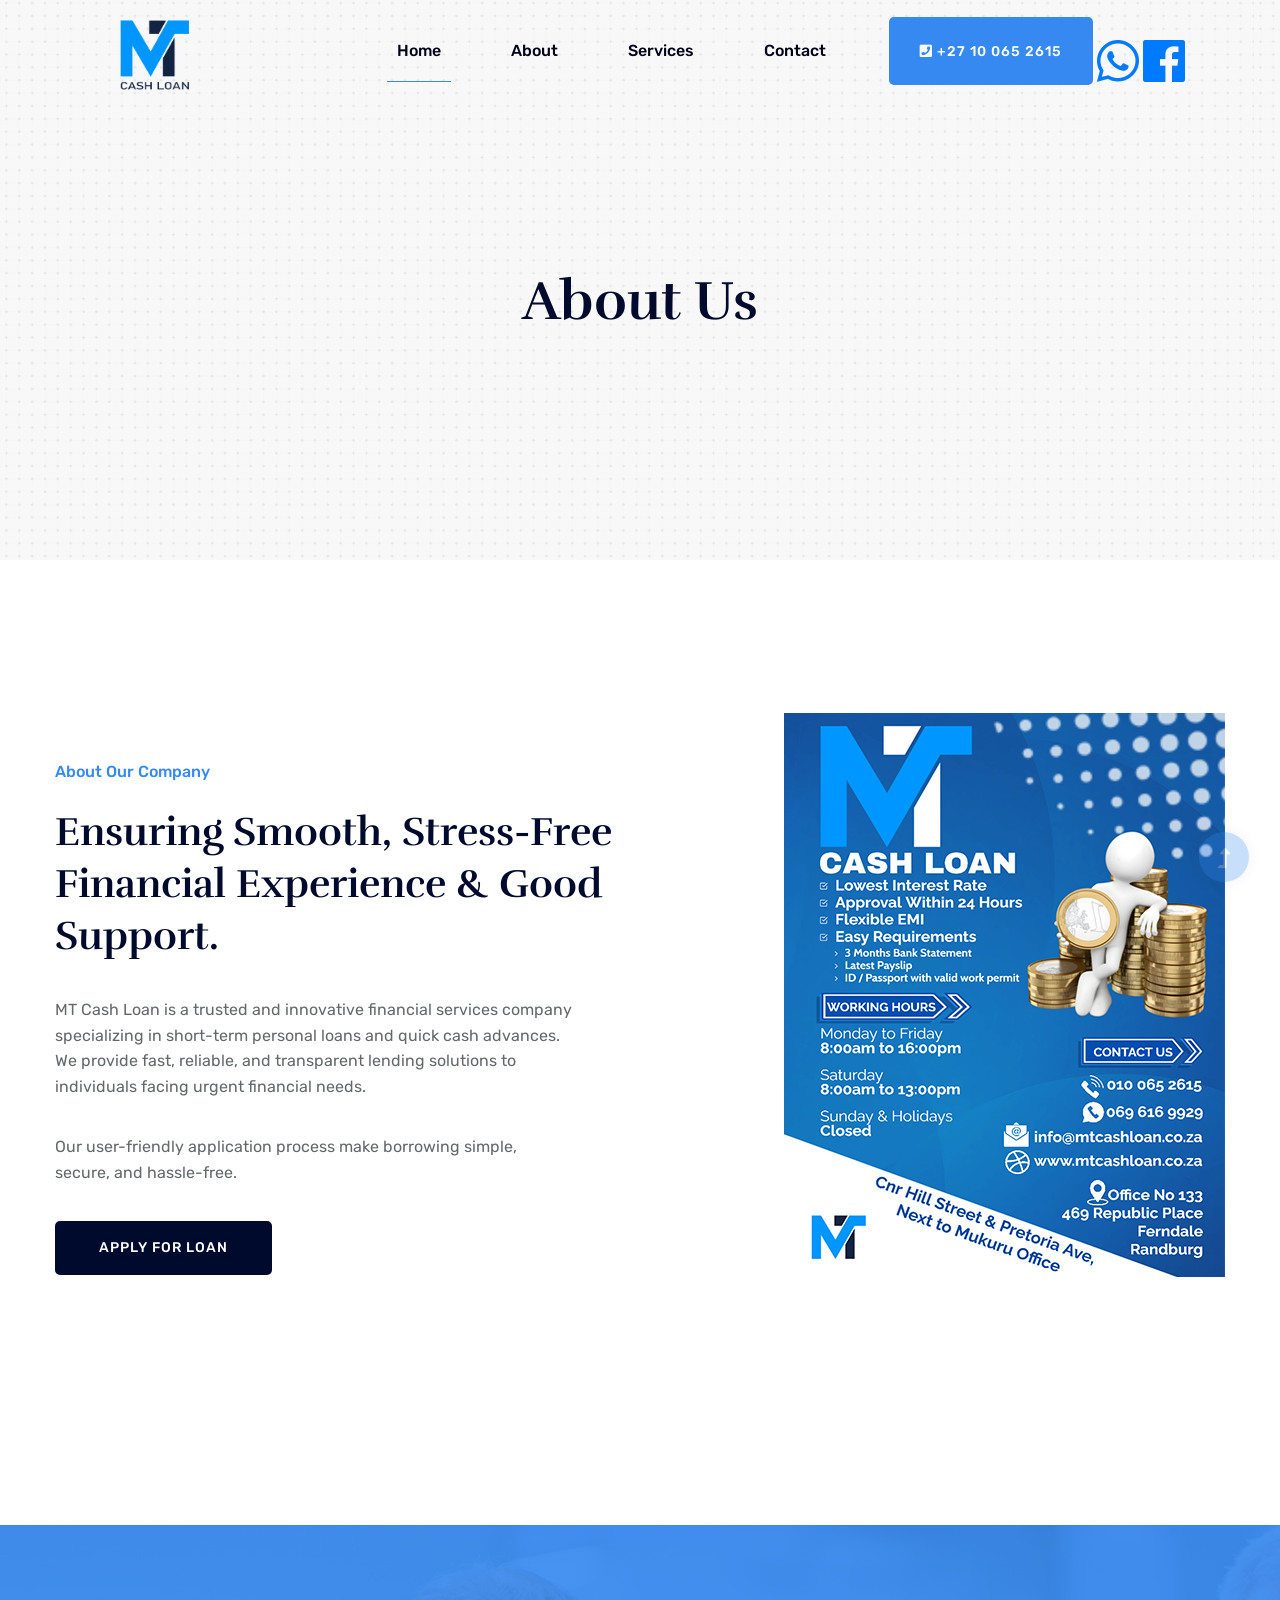
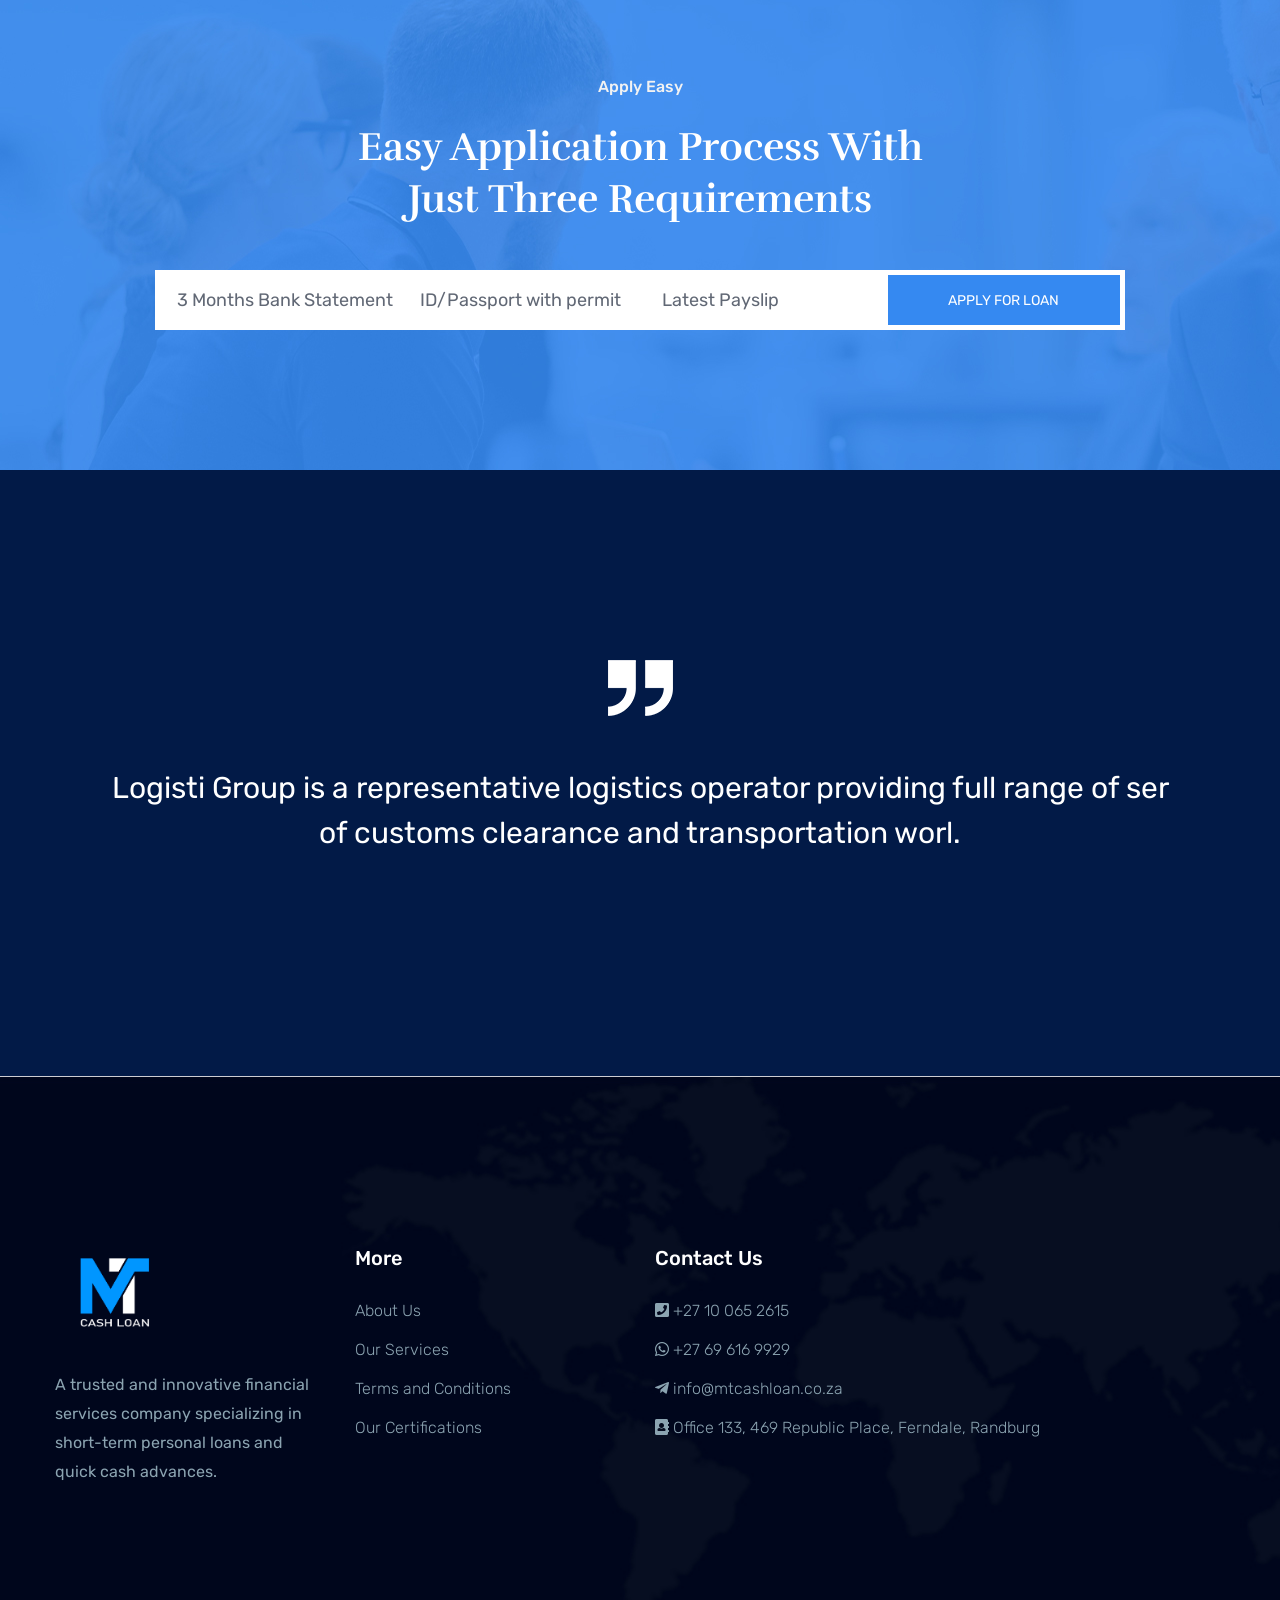
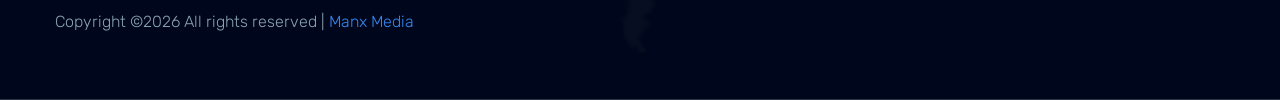
==== commit 6abb43a9: "WebV2" ====
--- a/about.html
+++ b/about.html
@@ -37,50 +37,48 @@
     </div>
     <!-- Preloader Start -->
     <!-- Header Start -->
-    <div class="header-area header-transparent">
-            <div class="main-header  header-sticky">
-                <div class="container-fluid">
-                    <div class="row align-items-center">
-                        <!-- Logo -->
-                        <div class="col-xl-2 col-lg-2 col-md-1">
-                            <div class="logo">
-                                <a href="index.html"><img src="assets/img/logo/logo.png" alt=""></a>
-                            </div>
-                        </div>
-                        <div class="col-xl-10 col-lg-10 col-md-10">
-                        <div class="menu-main d-flex align-items-center justify-content-end">
-                            <!-- Main-menu -->
-                            <div class="main-menu f-right d-none d-lg-block">
-                                <nav> 
-                                    <ul id="navigation">  
-                                        <li><a href="index.html">Home</a></li>
-                                        <li class="active"><a href="about.html">About</a></li>
-                                        <li><a href="services.html">Services</a></li>
-                                        <li><a href="blog.html">Blog</a>
-                                            <ul class="submenu">
-                                                <li><a href="blog.html">Blog</a></li>
-                                                <li><a href="blog_details.html">Blog Details</a></li>
-                                                <li><a href="elements.html">Element</a></li>
-                                                <li><a href="apply.html">Apply Now</a></li>
-                                            </ul>
-                                        </li>
-                                        <li><a href="contact.html">Contact</a></li>
-                                    </ul>
-                                </nav>
-                            </div>
-                            <div class="header-right-btn f-right d-none d-lg-block">
-                                <a href="#" class="btn header-btn">+880.762.009.00 </a>
-                            </div>
-                        </div>
-                        </div>   
-                        <!-- Mobile Menu -->
-                        <div class="col-12">
-                            <div class="mobile_menu d-block d-lg-none"></div>
-                        </div>
-                    </div>
-                </div>
-            </div>
-    </div>
+    <header>
+        <!-- Header Start -->
+        <div class="header-area header-transparent">
+                <div class="main-header  header-sticky">
+                    <div class="container-fluid">
+                        <div class="row align-items-center">
+                            <!-- Logo -->
+                            <div class="col-xl-2 col-lg-2 col-md-1">
+                                <div class="logo">
+                                    <a href="index.html"><img src="assets/img/logo/logo.png" alt="mt logo" width="120"></a>
+                                </div>
+                            </div>
+                            <div class="col-xl-10 col-lg-10 col-md-10">
+                            <div class="menu-main d-flex align-items-center justify-content-end">
+                                <!-- Main-menu -->
+                                <div class="main-menu f-right d-none d-lg-block">
+                                    <nav> 
+                                        <ul id="navigation">  
+                                            <li class="active"><a href="index.html">Home</a></li>
+                                            <li><a href="about.html">About</a></li>
+                                            <li><a href="services.html">Services</a></li>
+                                            <li><a href="contact.html">Contact</a></li>
+                                        </ul>
+                                    </nav>
+                                </div>
+                                <div class="header-right-btn f-right d-none d-lg-block">
+                                    <a href="tel:+27100652615" class="btn header-btn"><i class="fa fa-phone-square fa-phone"></i> +27 10 065 2615</a>
+									<a href="https://api.whatsapp.com/send/?phone=27696169929&text=Hi+I+have+an+inquiry%2C+please+help" target="_blank"><i class="fab fa-whatsapp fa-3x text-primary align-bottom"></i></a>
+									<a href="#" target="_blank"><i class="fab fa-facebook fa-3x text-primary align-bottom"></i></a>
+                                </div>
+                            </div>
+                            </div>   
+                            <!-- Mobile Menu -->
+                            <div class="col-12">
+                                <div class="mobile_menu d-block d-lg-none"></div>
+                            </div>
+                        </div>
+                    </div>
+                </div>
+        </div>
+        <!-- Header End -->
+    </header>
     <!-- Header End -->
     <main>
 
@@ -106,10 +104,10 @@
                             <!-- Section Tittle -->
                             <div class="section-tittle mb-35">
                                 <span>About Our Company</span>
-                                <h2>Building a Brighter financial Future & Good Support.</h2>
-                            </div>
-                            <p>Lorem ipsum dolor sit amet, consectetur adipisicing elit, oeiusmod tempor incididunt ut labore et dolore magna aliqua. Ut eniminixm, quis nostrud exercitation ullamco laboris nisi ut aliquip exeaoauat. Duis aute irure dolor in reprehe.</p>
-                            <p>Lorem ipsum dolor sit amet, consectetur adipisicing elit, oeiusmod tempor incididunt ut labore et dolore magna aliq.</p>
+                                <h2>Ensuring Smooth, Stress-Free Financial Experience & Good Support.</h2>
+                            </div>
+                            <p>MT Cash Loan is a trusted and innovative financial services company specializing in short-term personal loans and quick cash advances. We provide fast, reliable, and transparent lending solutions to individuals facing urgent financial needs.</p>
+                            <p>Our user-friendly application process make borrowing simple, secure, and hassle-free.</p>
                             <a href="apply.html" class="btn">Apply for Loan</a>
                         </div>
                     </div>
@@ -117,7 +115,7 @@
                         <!-- about-img -->
                         <div class="about-img ">
                             <div class="about-font-img d-none d-lg-block">
-                                <img src="assets/img/gallery/about2.png" alt="">
+                                <!--<img src="" alt="">-->
                             </div>
                             <div class="about-back-img ">
                                 <img src="assets/img/gallery/about1.png" alt="">
@@ -126,97 +124,34 @@
                     </div>
                 </div>
             </div>
-        </div>
-        <!-- About Law End-->
-        <!-- Support Company Start-->
-        <div class="support-company-area section-padding3 fix">
-            <div class="container">
-                <div class="row align-items-center">
-                    <div class="col-xl-6 col-lg-6">
-                        <div class="support-location-img mb-50">
-                            <img src="assets/img/gallery/single2.jpg" alt="">
-                            <div class="support-img-cap">
-                                <span>Since 1992</span>
-                            </div>
-                        </div>
-                    </div>
-                    <div class="col-xl-6 col-lg-6">
-                        <div class="right-caption">
-                            <!-- Section Tittle -->
-                            <div class="section-tittle">
-                                <span>Why Choose Our Company</span>
-                                <h2>We Promise Sustainable  Future For You.</h2>
-                            </div>
-                            <div class="support-caption">
-                                <p>Lorem ipsum dolor sit amet, consectetur adipisicing elit, sed do eiusmod tempor incididunt ut labore et dolore magna aliqua. Ut enim ad minim veniam, quis nostrud.</p>
-                                <div class="select-suport-items">
-                                    <label class="single-items">Aorem ipsum dgolor sitnfd amet dfgbn fbsdg
-                                        <input type="checkbox" checked="checked active">
-                                        <span class="checkmark"></span>
-                                    </label>
-                                    <label class="single-items">Consectetur adipisicing bfnelit, sedb dvbnfo
-                                        <input type="checkbox" checked="checked active">
-                                        <span class="checkmark"></span>
-                                    </label>
-                                    <label class="single-items">Eiusmod tempor incididunt vmgldupout labore
-                                        <input type="checkbox" checked="checked active">
-                                        <span class="checkmark"></span>
-                                    </label>
-                                    <label class="single-items">Admkde mibvnim veniam, quivds cnostrud.
-                                        <input type="checkbox" checked="checked active">
-                                        <span class="checkmark"></span>
-                                    </label>
-                                </div>
-                            </div>
-                        </div>
-                    </div>
-                </div>
-            </div>
-        </div>
-        <!-- Support Company End-->
-        <!-- Application Area Start -->
+        </div>        <!-- About Law End-->
+                <!-- Application Area Start -->
         <div class="application-area pt-150 pb-140" data-background="assets/img/gallery/section_bg03.jpg">
             <div class="container">
                 <div class="row justify-content-center">
                     <div class="col-lg-6 col-md-10">
                         <!-- Section Tittle -->
                         <div class="section-tittle section-tittle2 text-center mb-45">
-                            <span>Apply in Three Easy Steps</span>
-                            <h2>Easy Application Process For Any Types of Loan</h2>
+                            <span>Apply Easy</span>
+                            <h2>Easy Application Process With Just Three Requirements </h2>
                         </div>
                     </div>
                 </div>
                 <div class="row justify-content-center">
-                    <div class="col-lg-9 col-xl-8">
+                    <div class="col-lg-9 col-xl-10">
                         <!--Hero form -->
                         <form action="#" class="search-box">
-                            <div class="select-form">
-                                <div class="select-itms">
-                                    <select name="select" id="select1">
-                                        <option value="">Select Amount</option>
-                                        <option value="">$120</option>
-                                        <option value="">$700</option>
-                                        <option value="">$750</option>
-                                        <option value="">$250</option>
-                                    </select>
-                                </div>
-                            </div>
-                            <div class="select-form">
-                                <div class="select-itms">
-                                    <select name="select" id="select1">
-                                        <option value="">Duration Month</option>
-                                        <option value="">7 Days</option>
-                                        <option value="">10 Days</option>
-                                        <option value="">14 Days Days</option>
-                                        <option value="">20 Days</option>
-                                    </select>
-                                </div>
-                            </div>
                             <div class="input-form">
-                                <input type="text" placeholder="Return Amount">
+                                <input type="text" placeholder="3 Months Bank Statement">
+                            </div>
+                            <div class="input-form">
+                                <input type="text" placeholder="ID/Passport with permit">
+                            </div>
+                            <div class="input-form">
+                                <input type="text" placeholder="Latest Payslip">
                             </div>
                             <div class="search-form">
-                                <a href="apply.html">Apply for Loan</a>
+                                <a href="#">Apply for Loan</a>
                             </div>	
                         </form>	
                     </div>
@@ -224,91 +159,6 @@
             </div>
         </div>
         <!-- Application Area End -->
-        <!--Team Ara Start -->
-        <div class="team-area section-padding30">
-            <div class="container">
-                <div class="row justify-content-center">
-                    <div class="cl-xl-7 col-lg-8 col-md-10">
-                        <!-- Section Tittle -->
-                        <div class="section-tittle text-center mb-70">
-                            <span>Our Loan Section Team Mambers</span>
-                            <h2>Take a look to our professional team members.</h2>
-                        </div> 
-                    </div>
-                </div>
-                <div class="row">
-                    <div class="col-lg-3 col-md-4 col-sm-6">
-                        <div class="single-team mb-30">
-                            <div class="team-img">
-                                <img src="assets/img/gallery/home_blog1.png" alt="">
-                                <!-- Blog Social -->
-                                <div class="team-social">
-                                    <li><a href="#"><i class="fab fa-facebook-f"></i></a></li>
-                                    <li><a href="#"><i class="fab fa-twitter"></i></a></li>
-                                    <li><a href="#"><i class="fas fa-globe"></i></a></li>
-                                </div>
-                            </div>
-                            <div class="team-caption">
-                                <h3><a href="#">Bruce Roberts</a></h3>
-                                <p>Volunteer leader</p>
-                            </div>
-                        </div>
-                    </div>
-                    <div class="col-lg-3 col-md-4 col-sm-6">
-                        <div class="single-team mb-30">
-                            <div class="team-img">
-                                <img src="assets/img/gallery/home_blog2.png" alt="">
-                                <!-- Blog Social -->
-                                <div class="team-social">
-                                    <li><a href="#"><i class="fab fa-facebook-f"></i></a></li>
-                                    <li><a href="#"><i class="fab fa-twitter"></i></a></li>
-                                    <li><a href="#"><i class="fas fa-globe"></i></a></li>
-                                </div>
-                            </div>
-                            <div class="team-caption">
-                                <h3><a href="#">Bruce Roberts</a></h3>
-                                <p>Volunteer leader</p>
-                            </div>
-                        </div>
-                    </div>
-                    <div class="col-lg-3 col-md-4 col-sm-6">
-                        <div class="single-team mb-30">
-                            <div class="team-img">
-                                <img src="assets/img/gallery/home_blog3.png" alt="">
-                                <!-- Blog Social -->
-                                <div class="team-social">
-                                    <li><a href="#"><i class="fab fa-facebook-f"></i></a></li>
-                                    <li><a href="#"><i class="fab fa-twitter"></i></a></li>
-                                    <li><a href="#"><i class="fas fa-globe"></i></a></li>
-                                </div>
-                            </div>
-                            <div class="team-caption">
-                                <h3><a href="#">Bruce Roberts</a></h3>
-                                <p>Volunteer leader</p>
-                            </div>
-                        </div>
-                    </div>
-                    <div class="col-lg-3 col-md-4 col-sm-6">
-                        <div class="single-team mb-30">
-                            <div class="team-img">
-                                <img src="assets/img/gallery/home_blog4.png" alt="">
-                                <!-- Blog Social -->
-                                <div class="team-social">
-                                    <li><a href="#"><i class="fab fa-facebook-f"></i></a></li>
-                                    <li><a href="#"><i class="fab fa-twitter"></i></a></li>
-                                    <li><a href="#"><i class="fas fa-globe"></i></a></li>
-                                </div>
-                            </div>
-                            <div class="team-caption">
-                                <h3><a href="#">Bruce Roberts</a></h3>
-                                <p>Volunteer leader</p>
-                            </div>
-                        </div>
-                    </div>
-                </div>
-            </div>
-        </div>
-        <!-- Team Ara End -->
         <!-- Testimonial Start -->
         <div class="testimonial-area t-bg testimonial-padding">
             <div class="container ">
@@ -325,16 +175,7 @@
                                             of customs clearance and transportation worl.</p>
                                     </div>
                                     <!-- founder -->
-                                    <div class="testimonial-founder d-flex align-items-center justify-content-center">
-                                        <div class="founder-img">
-                                            <img src="assets/img/testmonial/Homepage_testi.png" alt="">
-                                        </div>
-                                       <div class="founder-text">
-                                            <span>Jessya Inn</span>
-                                            <p>Co Founder</p>
-                                       </div>
                                     </div>
-                                </div>
                             </div>
                             <!-- Single Testimonial -->
                             <div class="single-testimonial text-center">
@@ -345,16 +186,7 @@
                                         <p>Logisti Group is a representative logistics operator providing full range of ser
                                             of customs clearance and transportation worl.</p>
                                     </div>
-                                    <!-- founder -->
-                                    <div class="testimonial-founder d-flex align-items-center justify-content-center">
-                                        <div class="founder-img">
-                                            <img src="assets/img/testmonial/Homepage_testi.png" alt="">
-                                        </div>
-                                       <div class="founder-text">
-                                            <span>Jessya Inn</span>
-                                            <p>Co Founder</p>
-                                       </div>
-                                    </div>
+                                                                       
                                 </div>
                             </div>
                         </div>
@@ -363,52 +195,6 @@
             </div>
         </div>
         <!-- Testimonial End -->
-        <!-- Blog Ara Start -->
-        <div class="home-blog-area section-padding30">
-            <div class="container">
-                <div class="row justify-content-center">
-                    <div class="col-lg-7 col-md-10">
-                        <!-- Section Tittle -->
-                        <div class="section-tittle text-center mb-70">
-                            <span>News form our latest blog</span>
-                            <h2>News from around the world selected by us.</h2>
-                        </div> 
-                    </div>
-                </div>
-                <div class="row">
-                    <div class="col-xl-6 col-lg-6 col-md-6">
-                        <!-- single-david -->
-                        <div class="single-blogs mb-30">
-                            <div class="blog-images">
-                                <img src="assets/img/gallery/blog1.png" alt="">
-                            </div>
-                            <div class="blog-captions">
-                                <span>January 28, 2020</span>
-                                <h2><a href="blog_details.html">The advent of pesticides brought 
-                                    in its benefits and pitfalls.</a></h2>
-                                <p>October 6, a2020by Steve</p>
-                            </div>
-                        </div>
-                    </div>
-                    <div class="col-xl-6 col-lg-6 col-md-6">
-                        <!-- single-david -->
-                        <div class="single-blogs mb-30">
-                            <div class="blog-images">
-                                <img src="assets/img/gallery/blog2.png" alt="">
-                            </div>
-                            <div class="blog-captions">
-                                <span>January 28, 2020</span>
-                                <h2><a href="blog_details.html">The advent of pesticides brought 
-                                    in its benefits and pitfalls.</a></h2>
-                                <p>October 6, a2020by Steve</p>
-                            </div>
-                        </div>
-                    </div>
-                </div>
-            </div>
-        </div>
-        <!-- Blog Ara End -->
-
     </main>
     <footer>
         <!-- Footer Start-->
@@ -417,78 +203,56 @@
                <div class="footer-top footer-padding">
                     <div class="row justify-content-between">
                         <div class="col-xl-3 col-lg-4 col-md-4 col-sm-6">
-                            <div class="single-footer-caption mb-50">
+                            <div class="single-footer-caption mb-10">
                                 <div class="single-footer-caption mb-30">
                                     <!-- logo -->
                                     <div class="footer-logo">
-                                        <a href="index.html"><img src="assets/img/logo/logo2_footer.png" alt=""></a>
+                                        <a href="index.html"><img src="assets/img/logo/logo2_footer.png" alt="mt logo" width="120"></a>
                                     </div>
                                     <div class="footer-pera">
-                                        <p>Heaven fruitful doesn't over lesser days appear creeping seasons so behold bearing</p>
+                                        <p>A trusted and innovative financial services company specializing in short-term personal loans and quick cash advances. </p>
                                    </div>
                                 </div>
                             </div>
                         </div>
-                        <div class="col-xl-2 col-lg-2 col-md-4 col-sm-6">
+                        <div class="col-xl-3 col-lg-2 col-md-4 col-sm-6">
                             <div class="single-footer-caption mb-50">
                                 <div class="footer-tittle">
-                                    <h4>Quick Link</h4>
+                                    <h4>More</h4>
                                     <ul>
-                                        <li><a href="#">About</a></li>
-                                        <li><a href="#">Offers & Discounts</a></li>
-                                        <li><a href="#">Get Coupon</a></li>
-                                        <li><a href="#"> Contact Us</a></li>
+                                      <li><a href="#">About Us</a></li>
+                                        <li><a href="#">Our Services</a></li>
+                                        <li><a href="#">Terms and Conditions</a></li>
+                                        <li><a href="#"> Our Certifications</a></li>
                                     </ul>
                                 </div>
                             </div>
                         </div>
-                        <div class="col-xl-2 col-lg-3 col-md-4 col-sm-6">
+                        <div class="col-xl-6 col-lg-3 col-md-4 col-sm-6">
                             <div class="single-footer-caption mb-50">
                                 <div class="footer-tittle">
-                                    <h4>New Products</h4>
+                                    <h4>Contact Us</h4>
                                     <ul>
-                                        <li><a href="#">Woman Cloth</a></li>
-                                        <li><a href="#">Fashion Accessories</a></li>
-                                        <li><a href="#">Man Accessories</a></li>
-                                        <li><a href="#">Rubber made Toys</a></li>     
+                                      <li><a href="tel:+27100652615"><i class="fa fa-phone-square fa-phone"> </i> +27 10 065 2615</a></li>
+										<li><a href="https://api.whatsapp.com/send/?phone=27696169929&text=Hi+I+have+an+inquiry%2C+please+help" target="_blank"><i class="fab fa-whatsapp"></i> +27 69 616 9929</a></li>
+                                        <li><a href="mailto:info@mtcashloan.co.za"><i class="fab fa-telegram-plane"> </i> info@mtcashloan.co.za</a></li>
+                                        <li><a href="#"><i  class="fa fa-address-book"></i> Office 133, 469 Republic Place, Ferndale, Randburg</a></li>
                                     </ul>
                                 </div>
                             </div>
                         </div>
-                        <div class="col-xl-3 col-lg-3 col-md-4 col-sm-6">
-                            <div class="single-footer-caption mb-50">
-                                <div class="footer-tittle">
-                                    <h4>Support</h4>
-                                    <ul>
-                                        <li><a href="#">Frequently Asked Questions</a></li>
-                                        <li><a href="#">Terms & Conditions</a></li>
-                                        <li><a href="#"> Privacy Policy</a></li>
-                                        <li><a href="#">Report a Payment Issue</a></li>     
-                                    </ul>
-                                </div>
-                            </div>
-                        </div>
-                    </div>
+                        </div>
                </div>
                 <div class="footer-bottom">
                     <div class="row d-flex justify-content-between align-items-center">
                         <div class="col-xl-9 col-lg-8">
                             <div class="footer-copy-right">
                                 <p><!-- Link back to Colorlib can't be removed. Template is licensed under CC BY 3.0. -->
-  Copyright &copy;<script>document.write(new Date().getFullYear());</script> All rights reserved | This template is made with <i class="fa fa-heart" aria-hidden="true"></i> by <a href="https://colorlib.com" target="_blank">Colorlib</a>
-  <!-- Link back to Colorlib can't be removed. Template is licensed under CC BY 3.0. --></p>
-                            </div>
-                        </div>
-                        <div class="col-xl-3 col-lg-4">
-                            <!-- Footer Social -->
-                            <div class="footer-social f-right">
-                                <a href="#"><i class="fab fa-twitter"></i></a>
-                                <a href="#"><i class="fab fa-facebook-f"></i></a>
-                                <a href="#"><i class="fas fa-globe"></i></a>
-                                <a href="#"><i class="fab fa-instagram"></i></a>
-                            </div>
-                        </div>
-                    </div>
+  Copyright &copy;<script>document.write(new Date().getFullYear());</script> All rights reserved |<a href="https://www.manxmedia.co.za" target="_blank"> Manx Media</a>
+  </p>
+                            </div>
+                        </div>
+                        </div>
                </div>
             </div>
         </div>
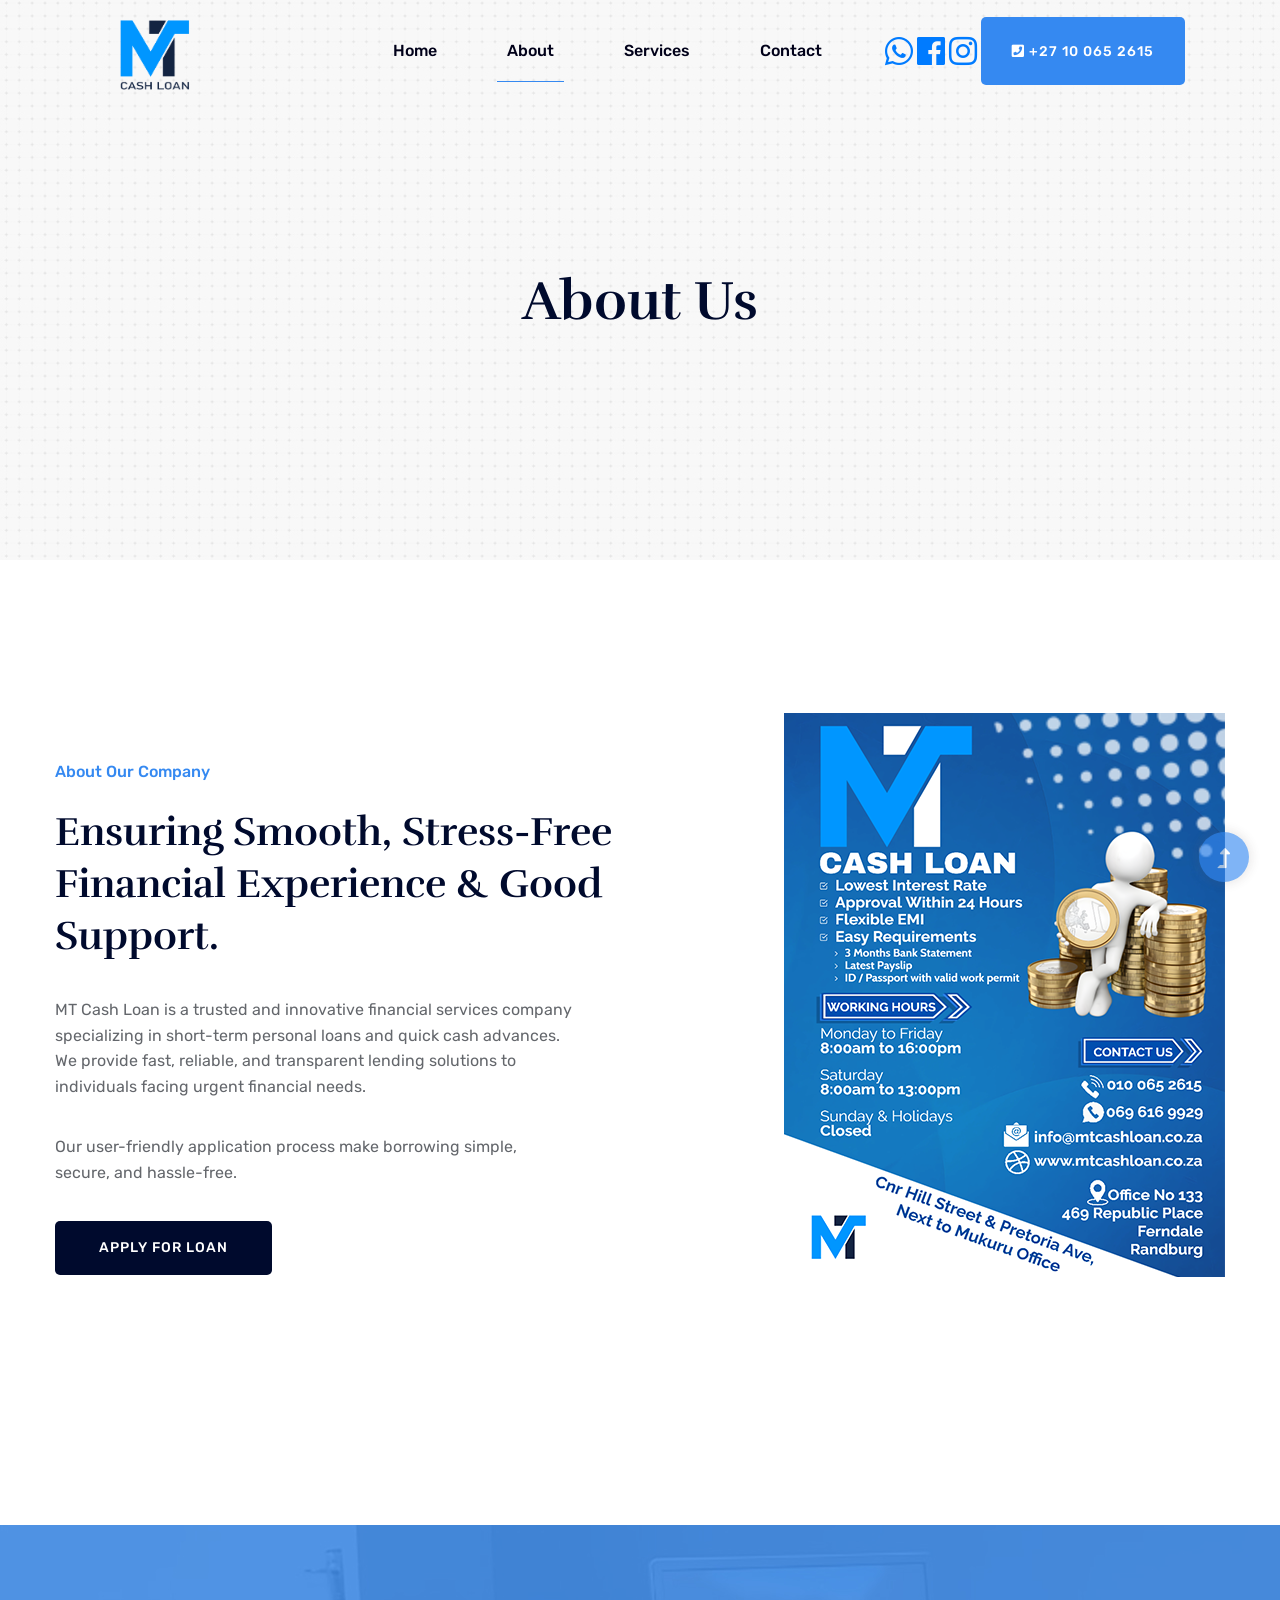
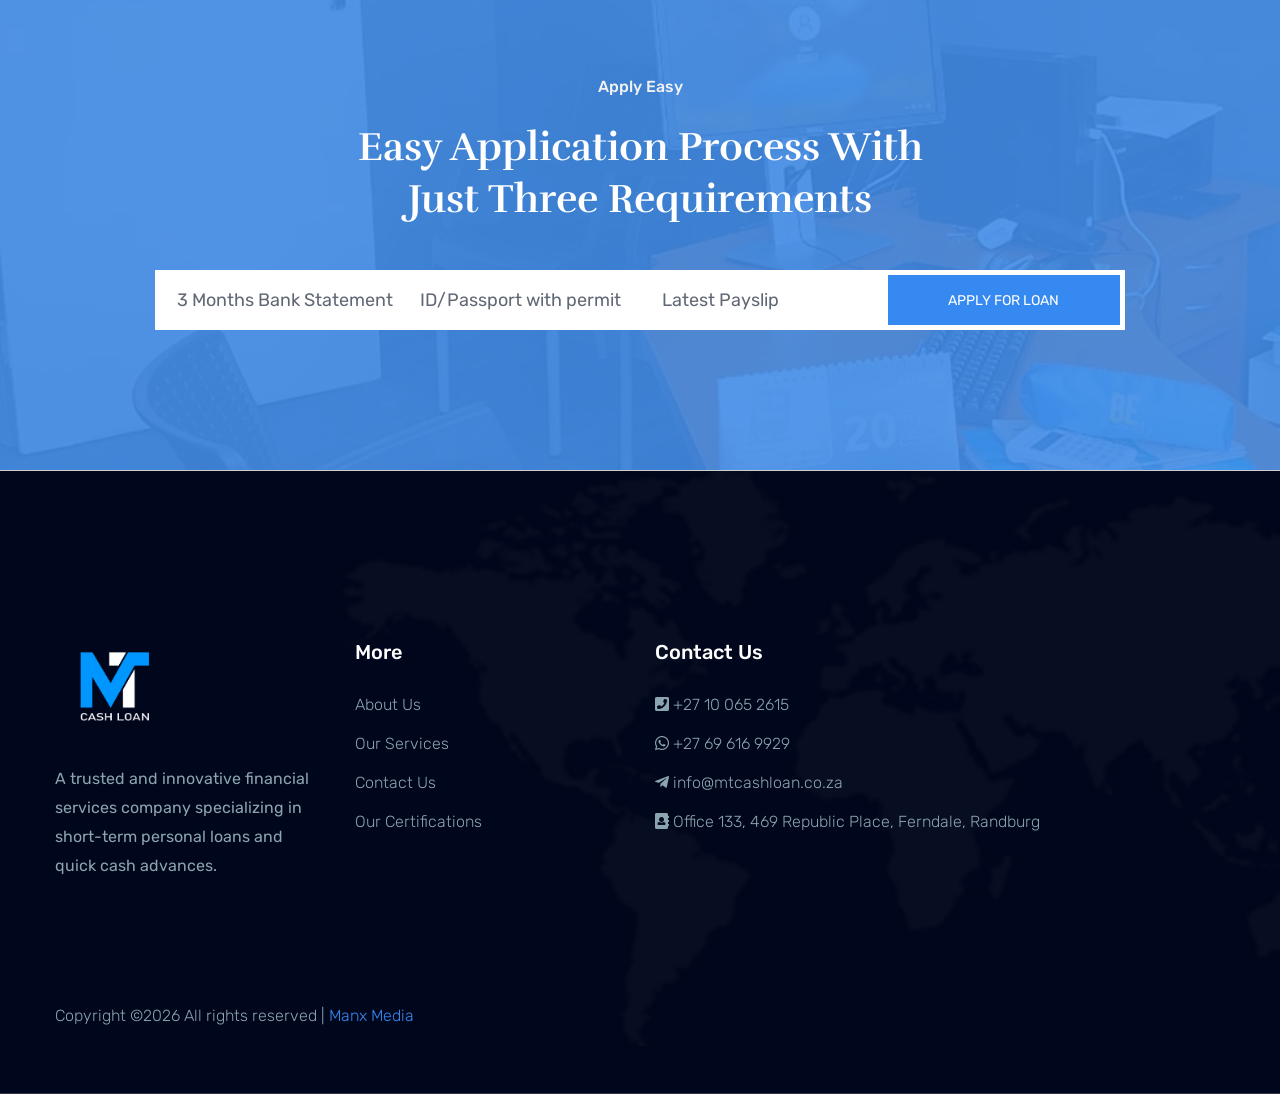
==== commit 5420a989: "Web V3" ====
--- a/about.html
+++ b/about.html
@@ -3,7 +3,7 @@
     <head>
         <meta charset="utf-8">
         <meta http-equiv="x-ua-compatible" content="ie=edge">
-        <title>Finance HTML-5 Template </title>
+        <title>Mt Cachloan | About Us</title>
         <meta name="description" content="">
         <meta name="viewport" content="width=device-width, initial-scale=1">
         <link rel="manifest" href="site.webmanifest">
@@ -55,17 +55,18 @@
                                 <div class="main-menu f-right d-none d-lg-block">
                                     <nav> 
                                         <ul id="navigation">  
-                                            <li class="active"><a href="index.html">Home</a></li>
-                                            <li><a href="about.html">About</a></li>
+                                            <li><a href="index.html">Home</a></li>
+                                            <li class="active"><a href="about.html">About</a></li>
                                             <li><a href="services.html">Services</a></li>
                                             <li><a href="contact.html">Contact</a></li>
                                         </ul>
                                     </nav>
                                 </div>
                                 <div class="header-right-btn f-right d-none d-lg-block">
+									<a href="https://api.whatsapp.com/send/?phone=27696169929&text=Hi+I+have+an+inquiry%2C+please+help" target="_blank"><i class="fab fa-whatsapp fa-2x text-primary align-middle"></i></a>
+									<a href="https://www.facebook.com/share/187vesmrRh/" target="_blank"><i class="fab fa-facebook fa-2x text-primary align-middle"></i></a>
+									<a href="https://www.instagram.com/mtcashloan.sa" target="_blank"><i class="fab fa-instagram fa-2x text-primary align-middle"></i></a>
                                     <a href="tel:+27100652615" class="btn header-btn"><i class="fa fa-phone-square fa-phone"></i> +27 10 065 2615</a>
-									<a href="https://api.whatsapp.com/send/?phone=27696169929&text=Hi+I+have+an+inquiry%2C+please+help" target="_blank"><i class="fab fa-whatsapp fa-3x text-primary align-bottom"></i></a>
-									<a href="#" target="_blank"><i class="fab fa-facebook fa-3x text-primary align-bottom"></i></a>
                                 </div>
                             </div>
                             </div>   
@@ -151,7 +152,7 @@
                                 <input type="text" placeholder="Latest Payslip">
                             </div>
                             <div class="search-form">
-                                <a href="#">Apply for Loan</a>
+                                <a href="apply.html">Apply for Loan</a>
                             </div>	
                         </form>	
                     </div>
@@ -159,42 +160,7 @@
             </div>
         </div>
         <!-- Application Area End -->
-        <!-- Testimonial Start -->
-        <div class="testimonial-area t-bg testimonial-padding">
-            <div class="container ">
-               <div class="row d-flex justify-content-center">
-                    <div class="col-xl-11 col-lg-11 col-md-9">
-                        <div class="h1-testimonial-active">
-                            <!-- Single Testimonial -->
-                            <div class="single-testimonial text-center">
-                                 <!-- Testimonial Content -->
-                                <div class="testimonial-caption ">
-                                    <div class="testimonial-top-cap">
-                                        <img src="assets/img/gallery/testimonial.png" alt="">
-                                        <p>Logisti Group is a representative logistics operator providing full range of ser
-                                            of customs clearance and transportation worl.</p>
-                                    </div>
-                                    <!-- founder -->
-                                    </div>
-                            </div>
-                            <!-- Single Testimonial -->
-                            <div class="single-testimonial text-center">
-                                 <!-- Testimonial Content -->
-                                <div class="testimonial-caption ">
-                                    <div class="testimonial-top-cap">
-                                        <img src="assets/img/gallery/testimonial.png" alt="">
-                                        <p>Logisti Group is a representative logistics operator providing full range of ser
-                                            of customs clearance and transportation worl.</p>
-                                    </div>
-                                                                       
-                                </div>
-                            </div>
-                        </div>
-                    </div>
-               </div>
-            </div>
-        </div>
-        <!-- Testimonial End -->
+
     </main>
     <footer>
         <!-- Footer Start-->
@@ -220,9 +186,9 @@
                                 <div class="footer-tittle">
                                     <h4>More</h4>
                                     <ul>
-                                      <li><a href="#">About Us</a></li>
-                                        <li><a href="#">Our Services</a></li>
-                                        <li><a href="#">Terms and Conditions</a></li>
+                                      <li><a href="about.html">About Us</a></li>
+                                        <li><a href="services.html">Our Services</a></li>
+                                        <li><a href="contact.html">Contact Us</a></li>
                                         <li><a href="#"> Our Certifications</a></li>
                                     </ul>
                                 </div>
@@ -236,7 +202,7 @@
                                       <li><a href="tel:+27100652615"><i class="fa fa-phone-square fa-phone"> </i> +27 10 065 2615</a></li>
 										<li><a href="https://api.whatsapp.com/send/?phone=27696169929&text=Hi+I+have+an+inquiry%2C+please+help" target="_blank"><i class="fab fa-whatsapp"></i> +27 69 616 9929</a></li>
                                         <li><a href="mailto:info@mtcashloan.co.za"><i class="fab fa-telegram-plane"> </i> info@mtcashloan.co.za</a></li>
-                                        <li><a href="#"><i  class="fa fa-address-book"></i> Office 133, 469 Republic Place, Ferndale, Randburg</a></li>
+                                        <li><a href="https://maps.app.goo.gl/539cN1XxMmdC5wmq5" target="_blank"><i  class="fa fa-address-book"></i> Office 133, 469 Republic Place, Ferndale, Randburg</a></li>
                                     </ul>
                                 </div>
                             </div>
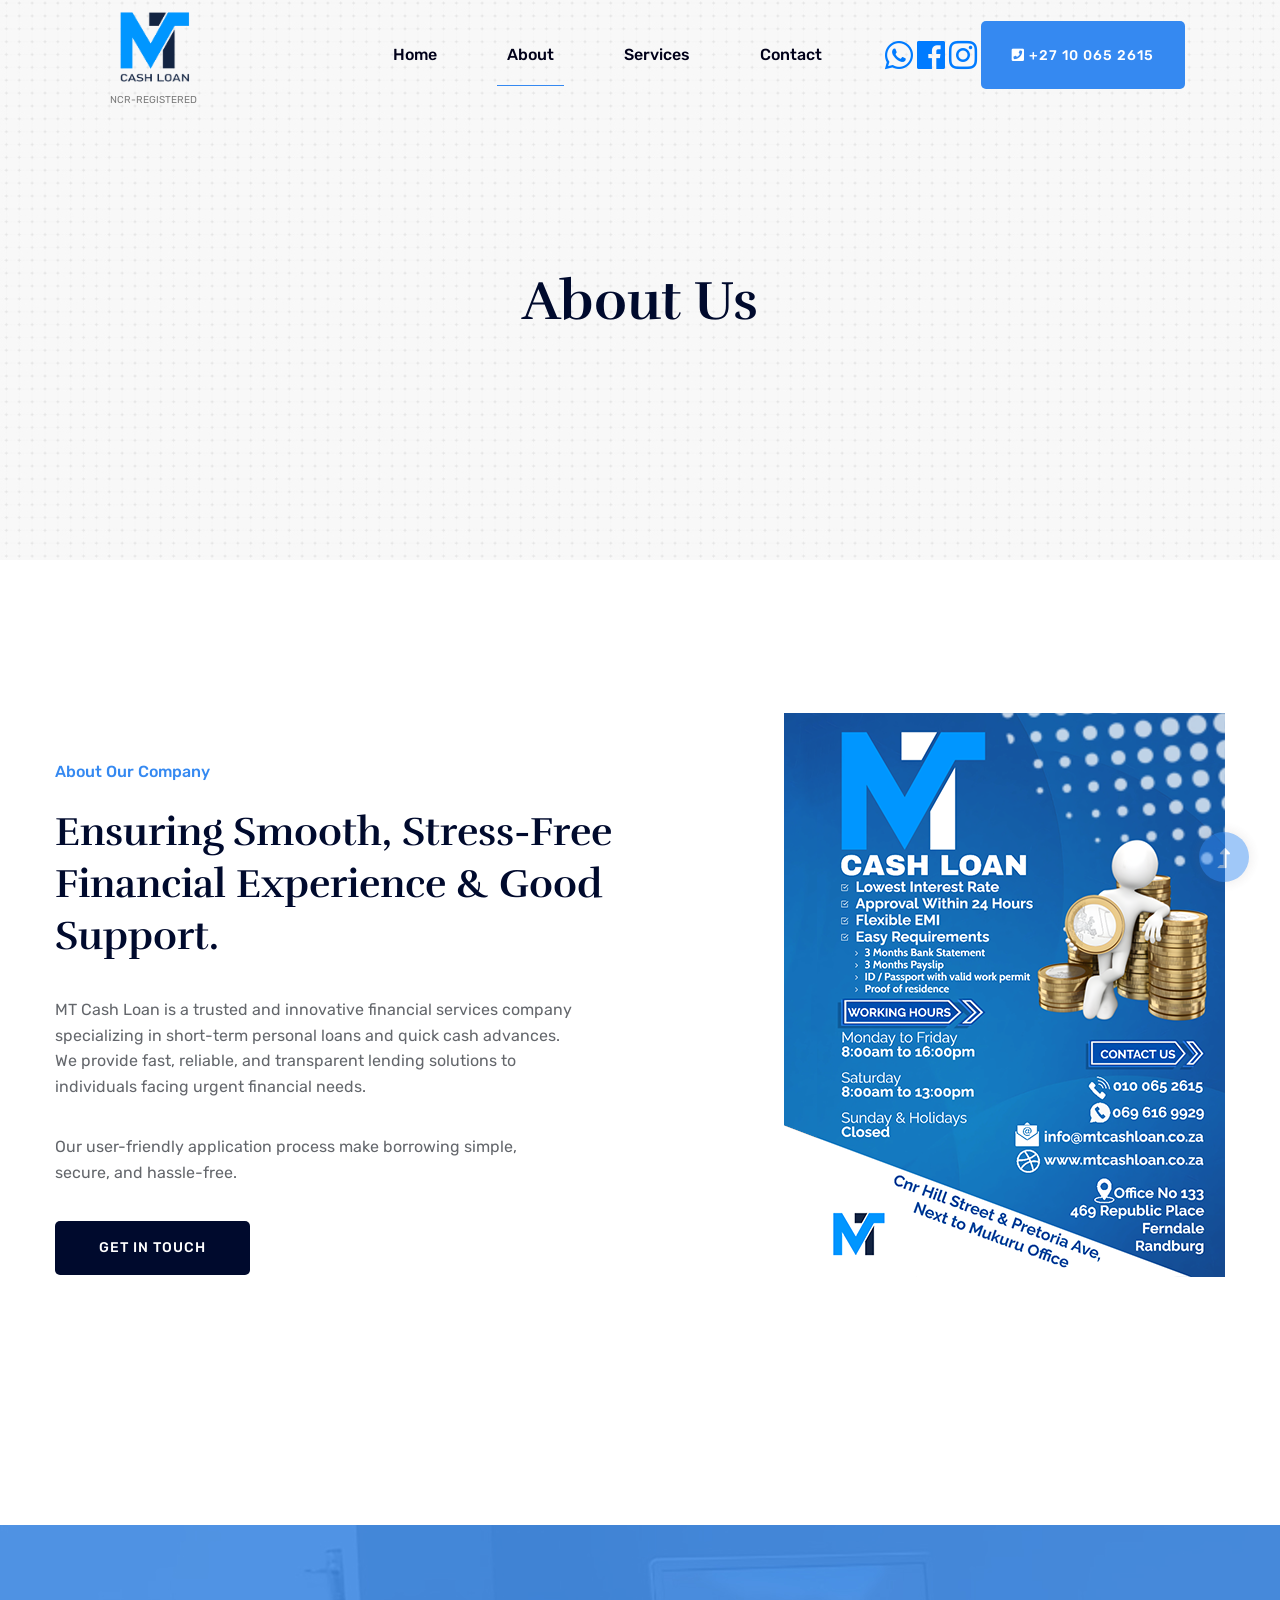
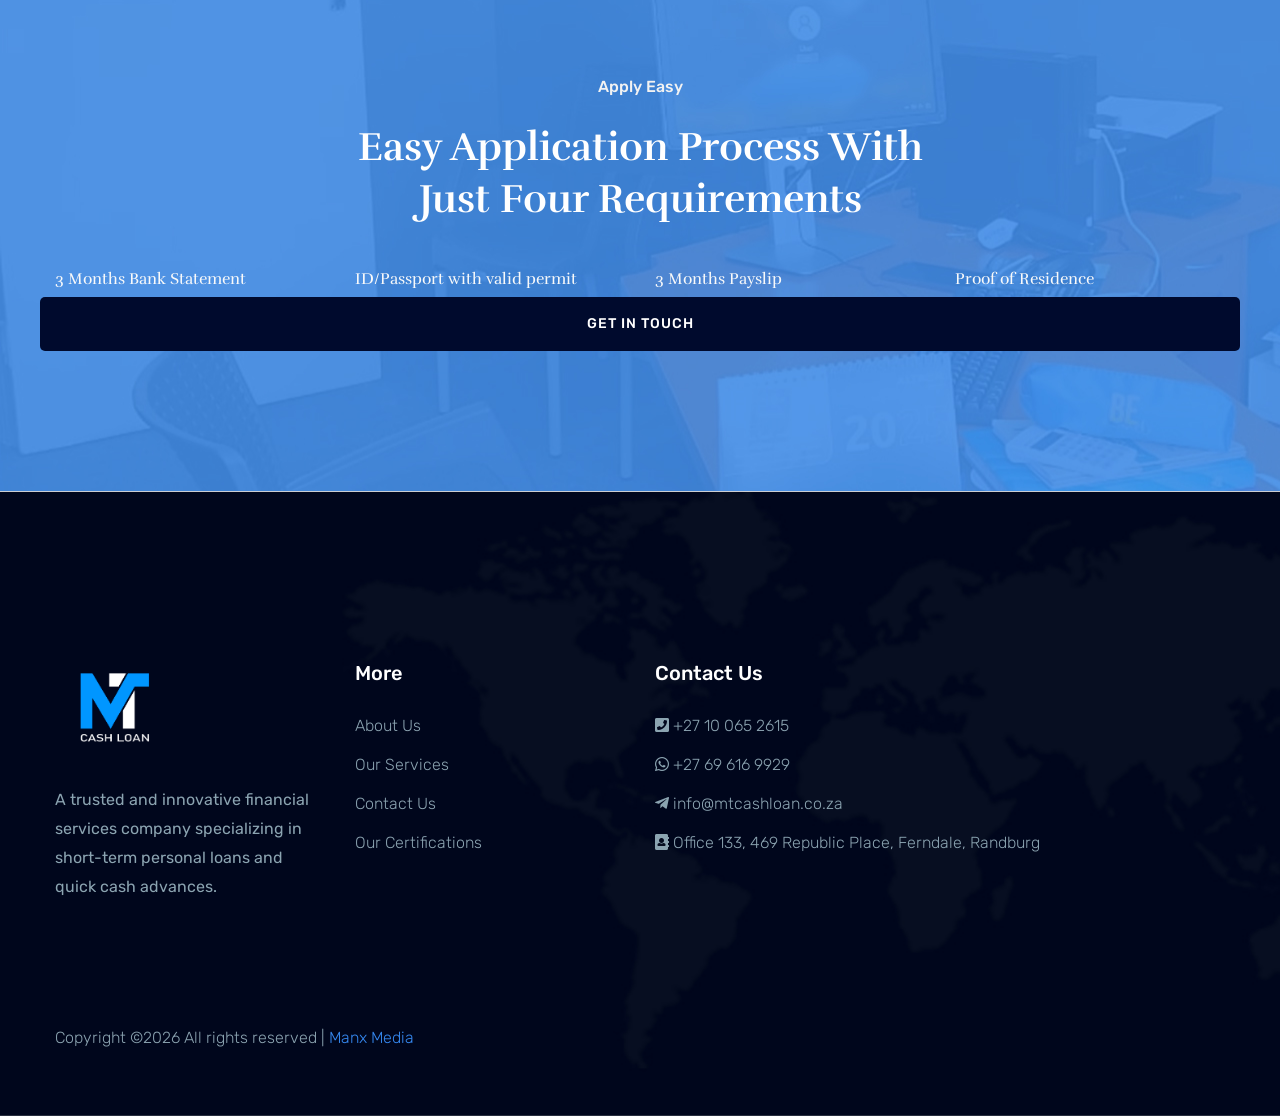
==== commit f14c136b: "Web V4" ====
--- a/about.html
+++ b/about.html
@@ -47,6 +47,9 @@
                             <div class="col-xl-2 col-lg-2 col-md-1">
                                 <div class="logo">
                                     <a href="index.html"><img src="assets/img/logo/logo.png" alt="mt logo" width="120"></a>
+									<div class="col-xl-9">
+										<font size="1" class="text-black-50">NCR-REGISTERED</font>
+									</div>
                                 </div>
                             </div>
                             <div class="col-xl-10 col-lg-10 col-md-10">
@@ -109,7 +112,7 @@
                             </div>
                             <p>MT Cash Loan is a trusted and innovative financial services company specializing in short-term personal loans and quick cash advances. We provide fast, reliable, and transparent lending solutions to individuals facing urgent financial needs.</p>
                             <p>Our user-friendly application process make borrowing simple, secure, and hassle-free.</p>
-                            <a href="apply.html" class="btn">Apply for Loan</a>
+                            <a href="contact.html" class="btn">Get in touch</a>
                         </div>
                     </div>
                     <div class="col-lg-6 col-md-12">
@@ -134,31 +137,29 @@
                         <!-- Section Tittle -->
                         <div class="section-tittle section-tittle2 text-center mb-45">
                             <span>Apply Easy</span>
-                            <h2>Easy Application Process With Just Three Requirements </h2>
-                        </div>
-                    </div>
-                </div>
-                <div class="row justify-content-center">
-                    <div class="col-lg-9 col-xl-10">
-                        <!--Hero form -->
-                        <form action="#" class="search-box">
-                            <div class="input-form">
-                                <input type="text" placeholder="3 Months Bank Statement">
-                            </div>
-                            <div class="input-form">
-                                <input type="text" placeholder="ID/Passport with permit">
-                            </div>
-                            <div class="input-form">
-                                <input type="text" placeholder="Latest Payslip">
-                            </div>
-                            <div class="search-form">
-                                <a href="apply.html">Apply for Loan</a>
+                            <h2>Easy Application Process With Just Four Requirements </h2>
+                        </div>
+                    </div>
+                </div>
+                <div class="row">
+                        <div class="col-xl-3">
+                               <h6 class="text-light">3 Months Bank Statement </h6>
+                        </div>
+                            <div class="col-xl-3">
+                               <h6  class="text-light">ID/Passport with valid permit </h6>
+                            </div>
+                            <div class="col-xl-3">
+                                <h6  class="text-light">3 Months Payslip </h6>
+                            </div>
+							  <div class="col-xl-3">
+                                <h6  class="text-light">Proof of Residence </h6>
+						    </div>
+                            <div class="btn col-12">
+                                <a href="contact.html">Get in touch</a>
                             </div>	
-                        </form>	
-                    </div>
-                </div>
-            </div>
-        </div>
+                    </div>
+                </div>
+            </div>
         <!-- Application Area End -->
 
     </main>
--- a/assets/css/style.css
+++ b/assets/css/style.css
@@ -4328,7 +4328,7 @@
 
 /* line 86, ../../../sponDon TI/Running Project/259.Finance_HTML/assets/scss/_application.scss */
 .application-area form.search-box .input-form {
-  width: 25%;
+  width: 18%;
   position: relative;
   overflow: hidden;
 }
@@ -4336,7 +4336,7 @@
 @media only screen and (min-width: 576px) and (max-width: 767px) {
   /* line 86, ../../../sponDon TI/Running Project/259.Finance_HTML/assets/scss/_application.scss */
   .application-area form.search-box .input-form {
-    width: 50%;
+    width: 30%;
   }
 }
 
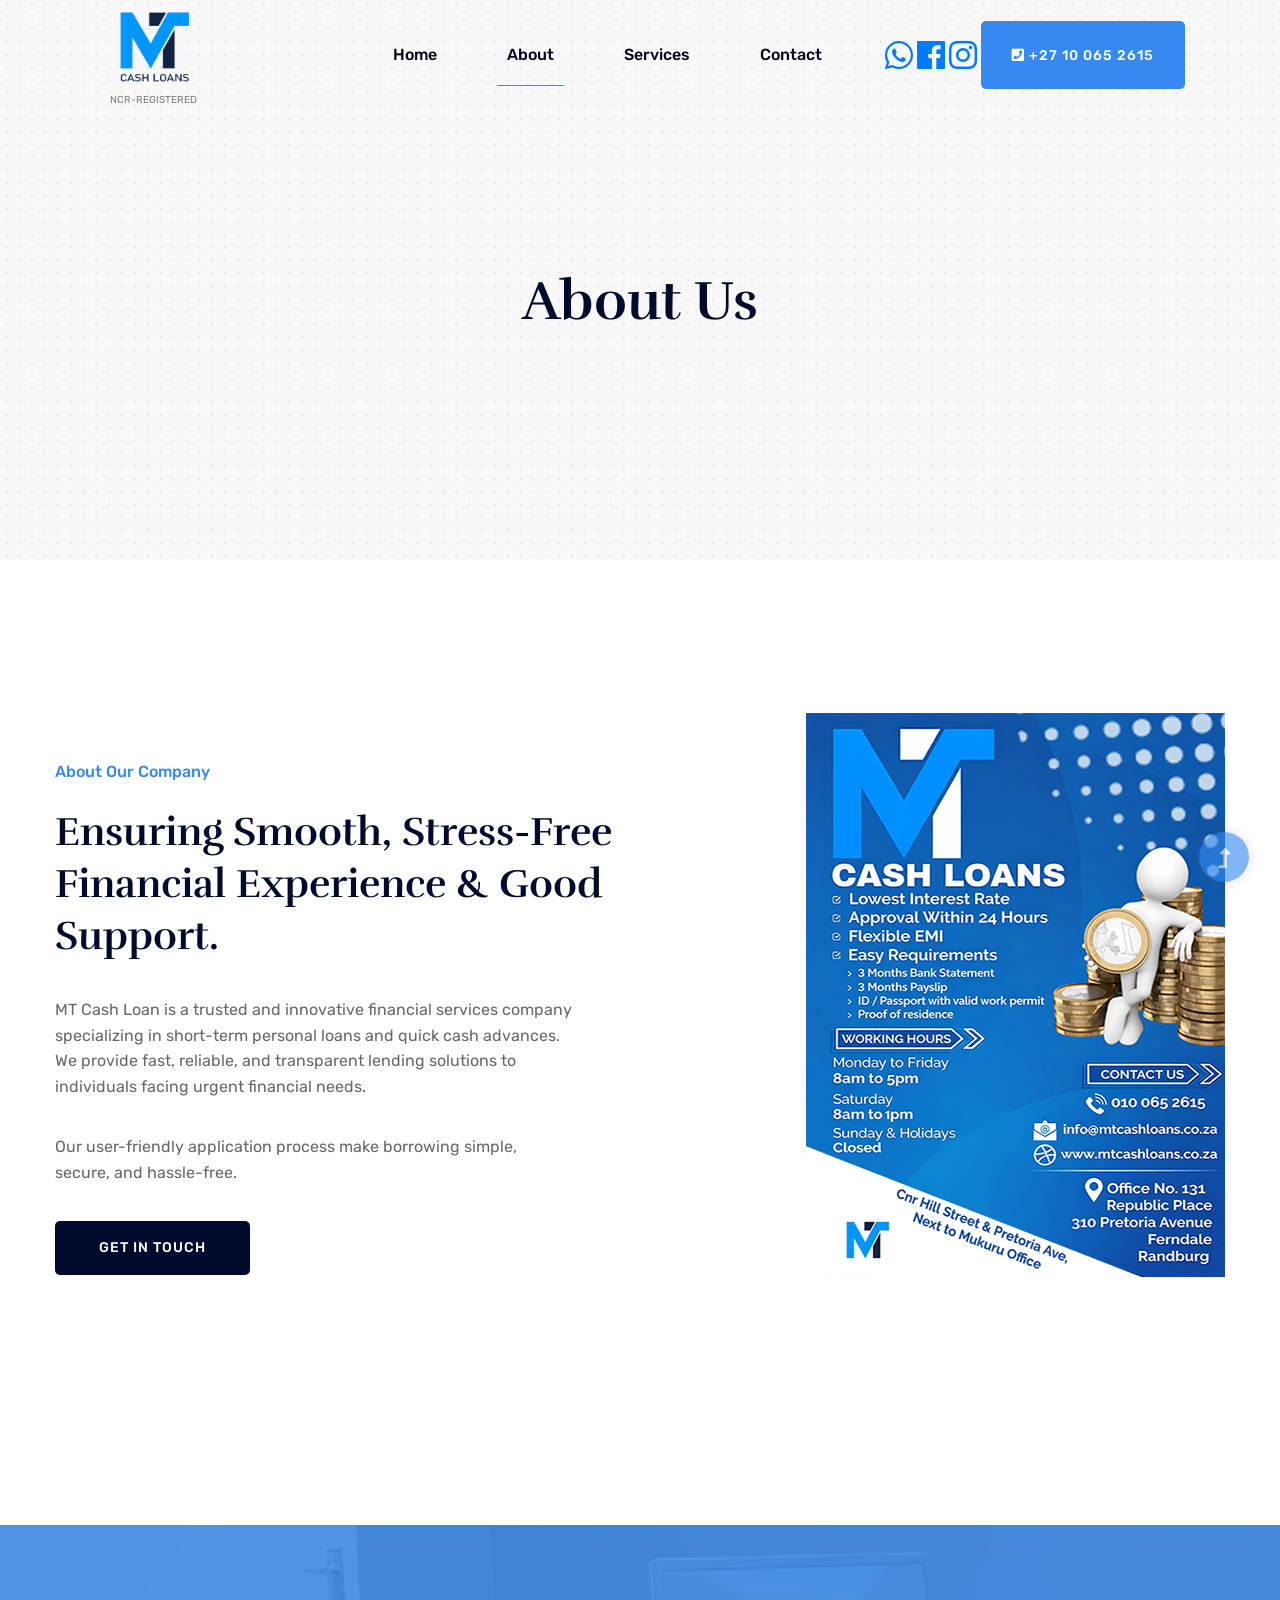
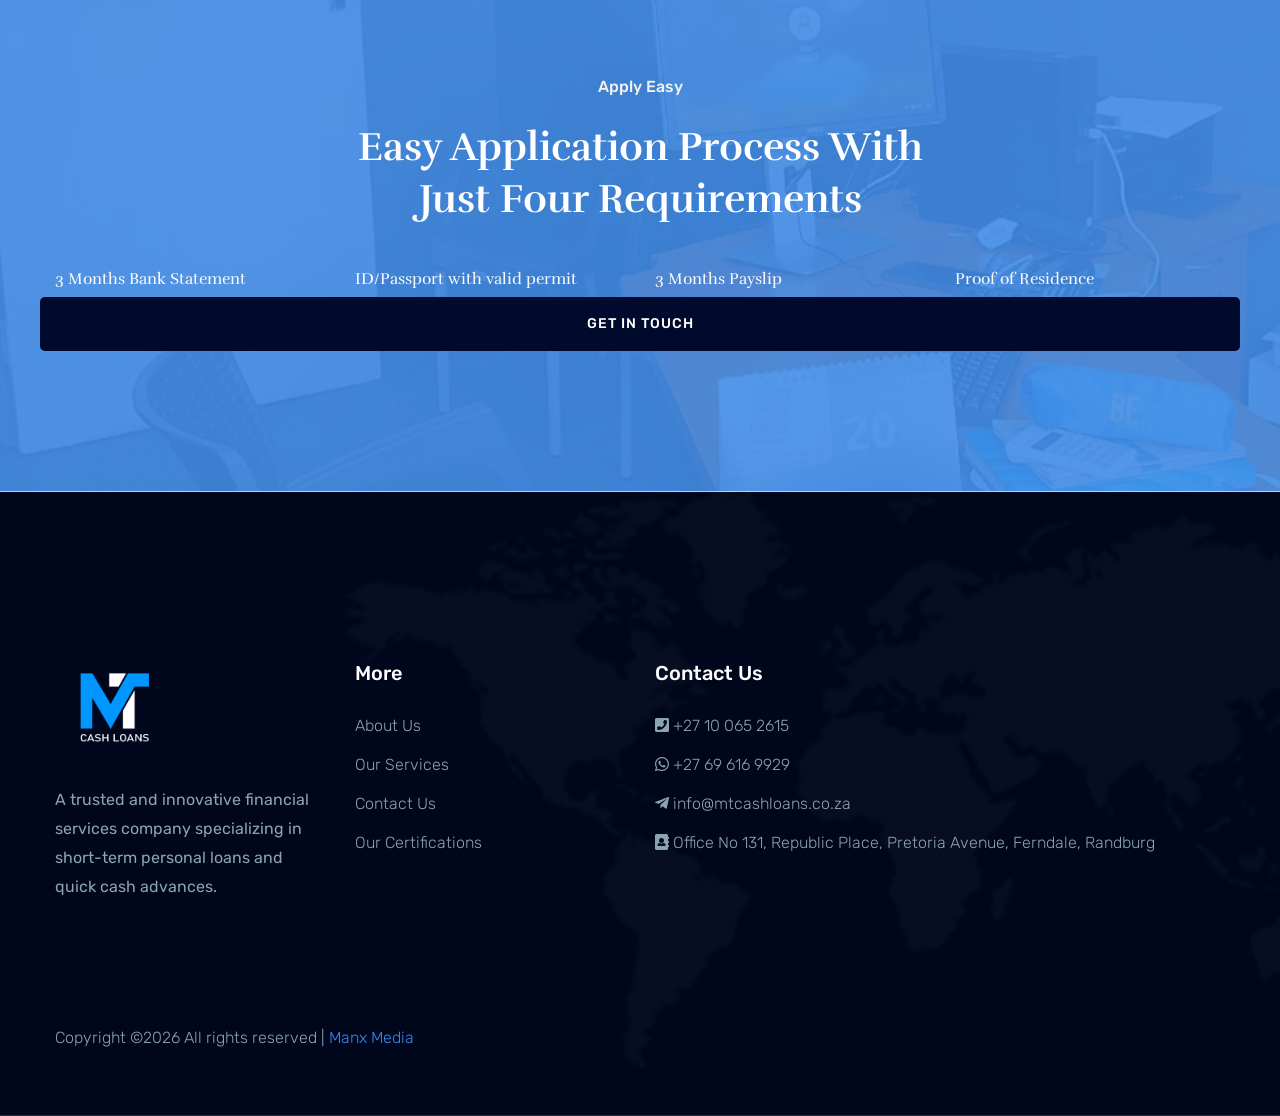
==== commit 5bb95cff: "Website V5 Updated" ====
--- a/about.html
+++ b/about.html
@@ -3,7 +3,7 @@
     <head>
         <meta charset="utf-8">
         <meta http-equiv="x-ua-compatible" content="ie=edge">
-        <title>Mt Cachloan | About Us</title>
+        <title>Mt Cachloans | About Us</title>
         <meta name="description" content="">
         <meta name="viewport" content="width=device-width, initial-scale=1">
         <link rel="manifest" href="site.webmanifest">
@@ -202,8 +202,8 @@
                                     <ul>
                                       <li><a href="tel:+27100652615"><i class="fa fa-phone-square fa-phone"> </i> +27 10 065 2615</a></li>
 										<li><a href="https://api.whatsapp.com/send/?phone=27696169929&text=Hi+I+have+an+inquiry%2C+please+help" target="_blank"><i class="fab fa-whatsapp"></i> +27 69 616 9929</a></li>
-                                        <li><a href="mailto:info@mtcashloan.co.za"><i class="fab fa-telegram-plane"> </i> info@mtcashloan.co.za</a></li>
-                                        <li><a href="https://maps.app.goo.gl/539cN1XxMmdC5wmq5" target="_blank"><i  class="fa fa-address-book"></i> Office 133, 469 Republic Place, Ferndale, Randburg</a></li>
+                                        <li><a href="mailto:info@mtcashloans.co.za"><i class="fab fa-telegram-plane"> </i> info@mtcashloans.co.za</a></li>
+                                        <li><a href="https://maps.app.goo.gl/539cN1XxMmdC5wmq5" target="_blank"><i  class="fa fa-address-book"></i> Office No 131, Republic Place, Pretoria Avenue, Ferndale, Randburg</a></li>
                                     </ul>
                                 </div>
                             </div>
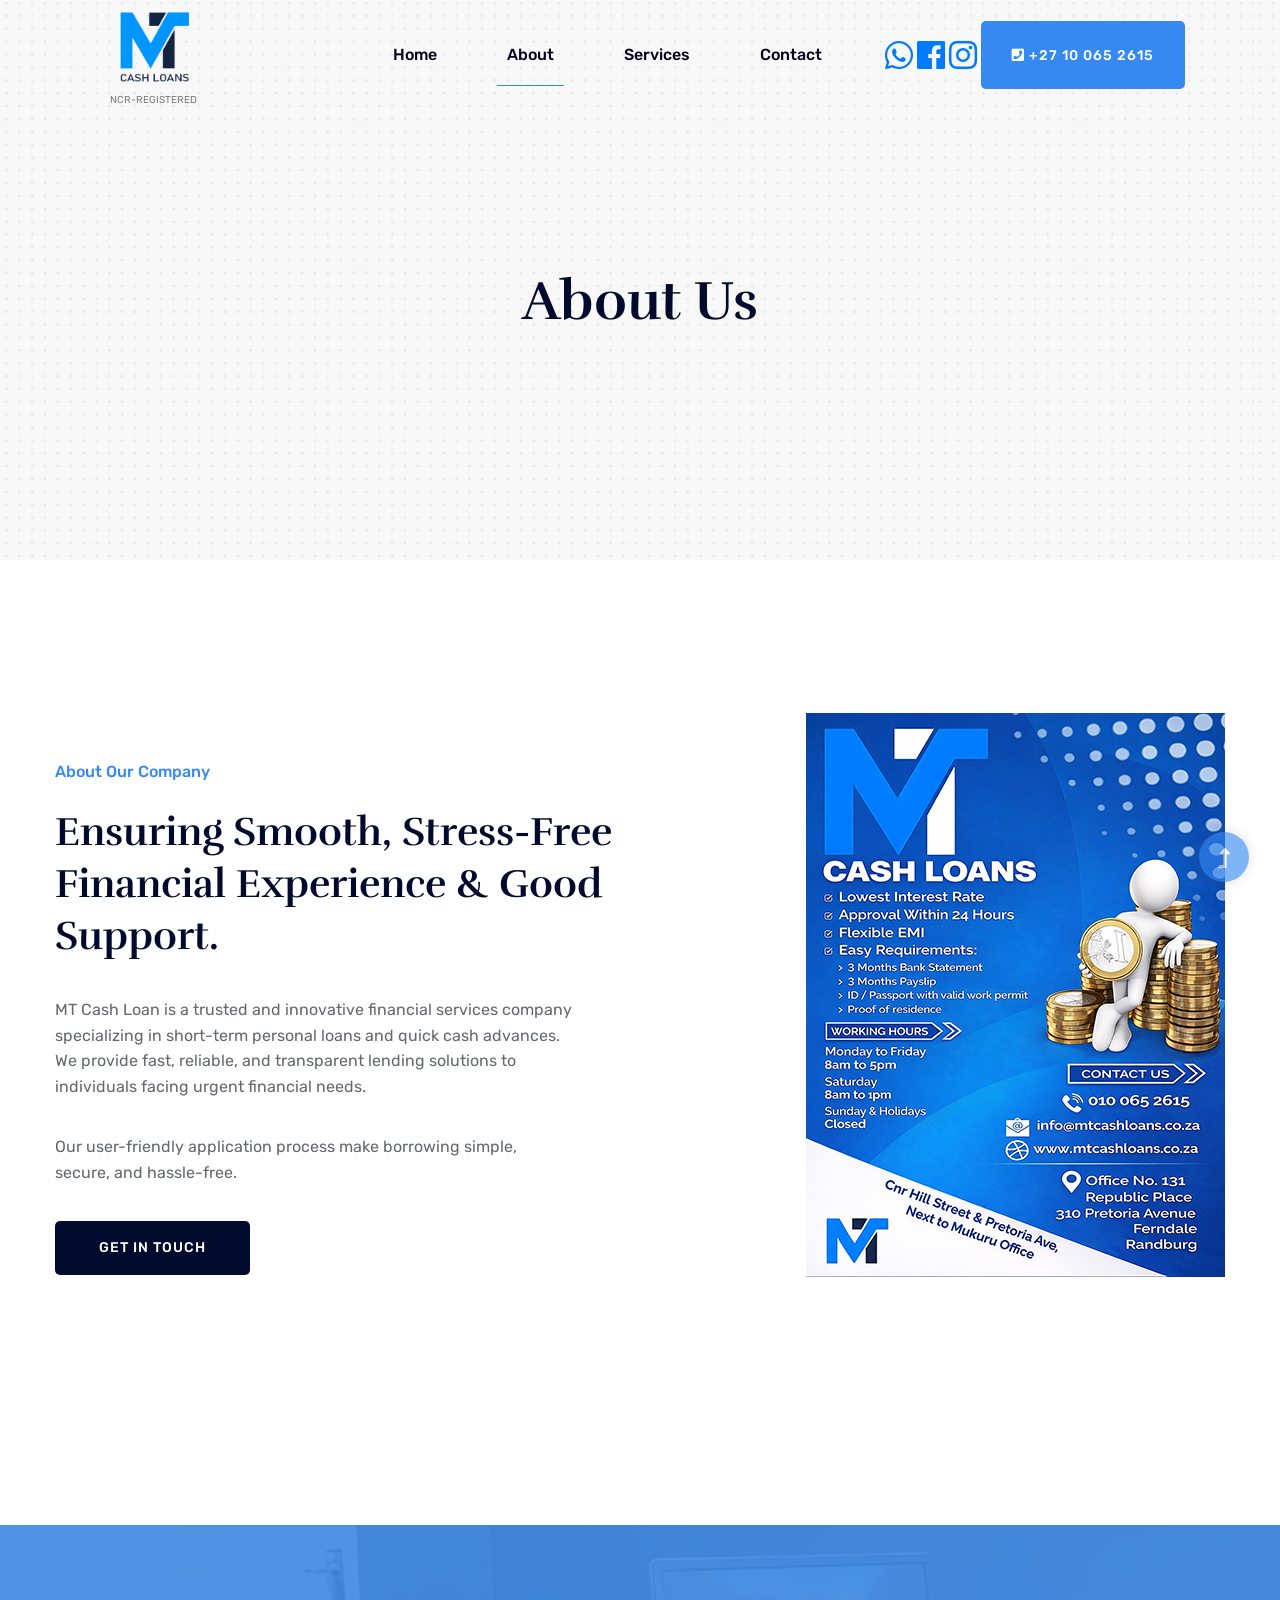
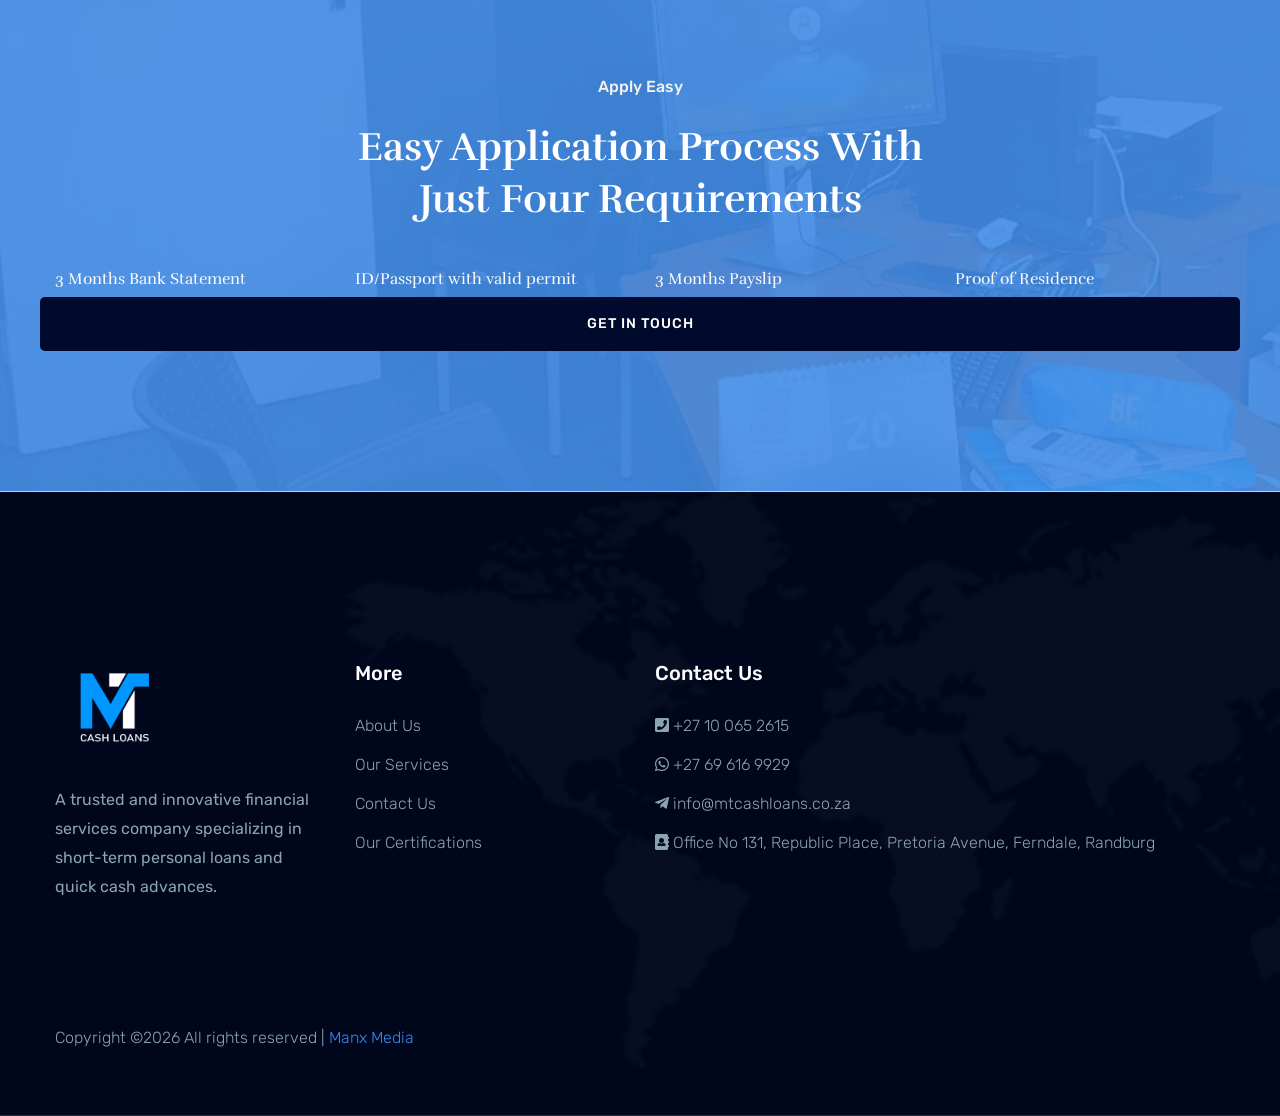
==== commit ed47d9d3: "Update about.html" ====
--- a/about.html
+++ b/about.html
@@ -48,7 +48,7 @@
                                 <div class="logo">
                                     <a href="index.html"><img src="assets/img/logo/logo.png" alt="mt logo" width="120"></a>
 									<div class="col-xl-9">
-										<font size="1" class="text-black-50">NCR-REGISTERED</font>
+										<font size="0.5" class="text-black-50">NCR-REGISTERED</font>
 									</div>
                                 </div>
                             </div>
@@ -265,4 +265,4 @@
         <script src="./assets/js/main.js"></script>
         
     </body>
-</html>+</html>
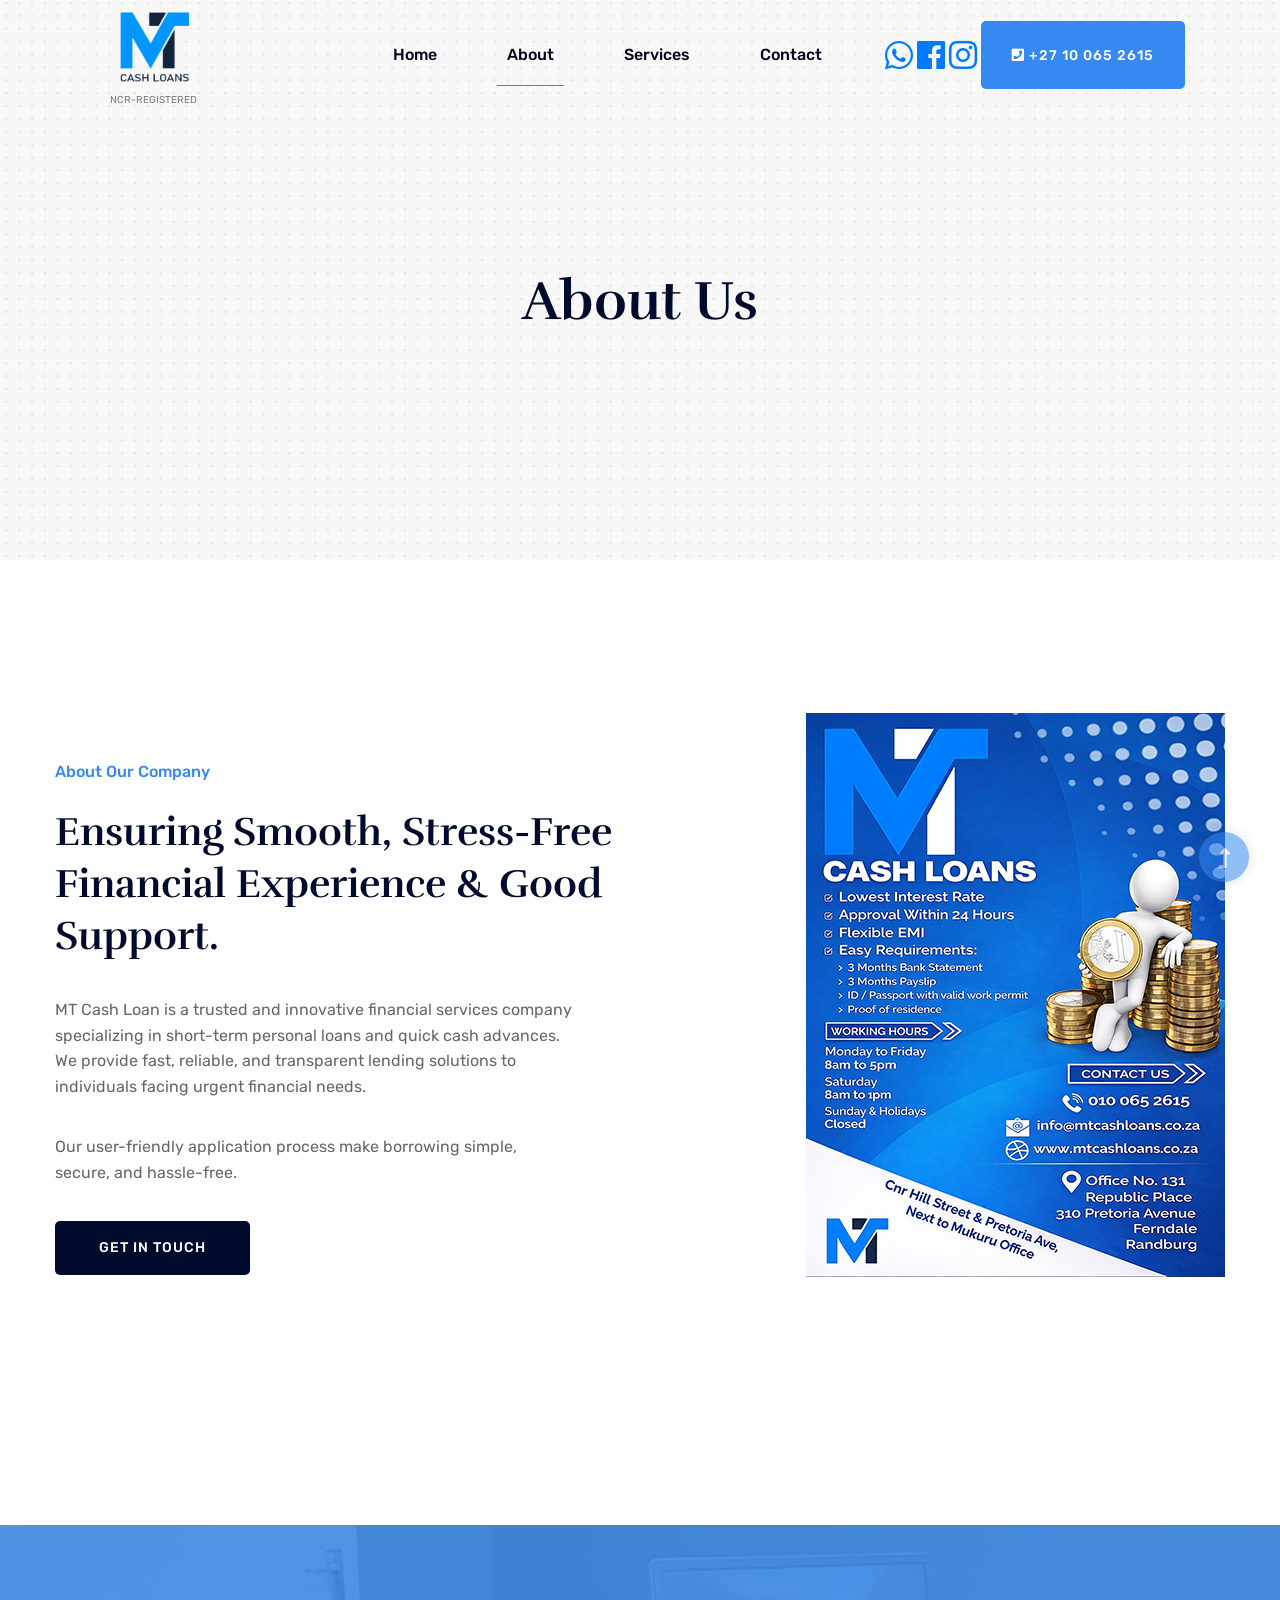
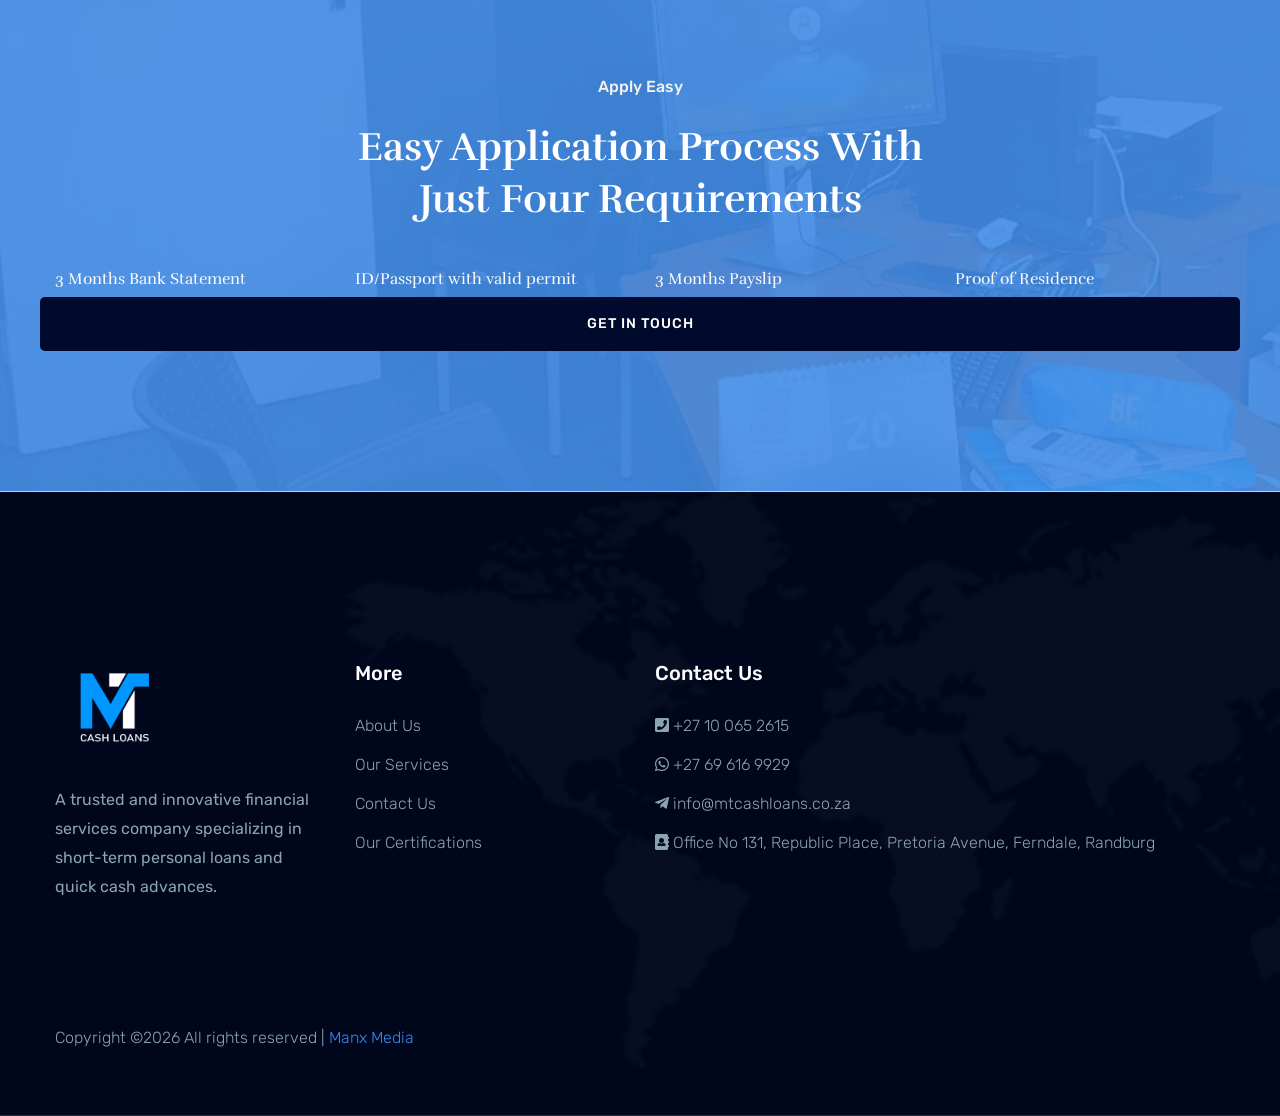
==== commit 0f7bceaa: "Update about.html" ====
--- a/about.html
+++ b/about.html
@@ -48,7 +48,7 @@
                                 <div class="logo">
                                     <a href="index.html"><img src="assets/img/logo/logo.png" alt="mt logo" width="120"></a>
 									<div class="col-xl-9">
-										<font size="0.5" class="text-black-50">NCR-REGISTERED</font>
+										<font size="1" class="text-black-50">NCR-REGISTERED</font>
 									</div>
                                 </div>
                             </div>
